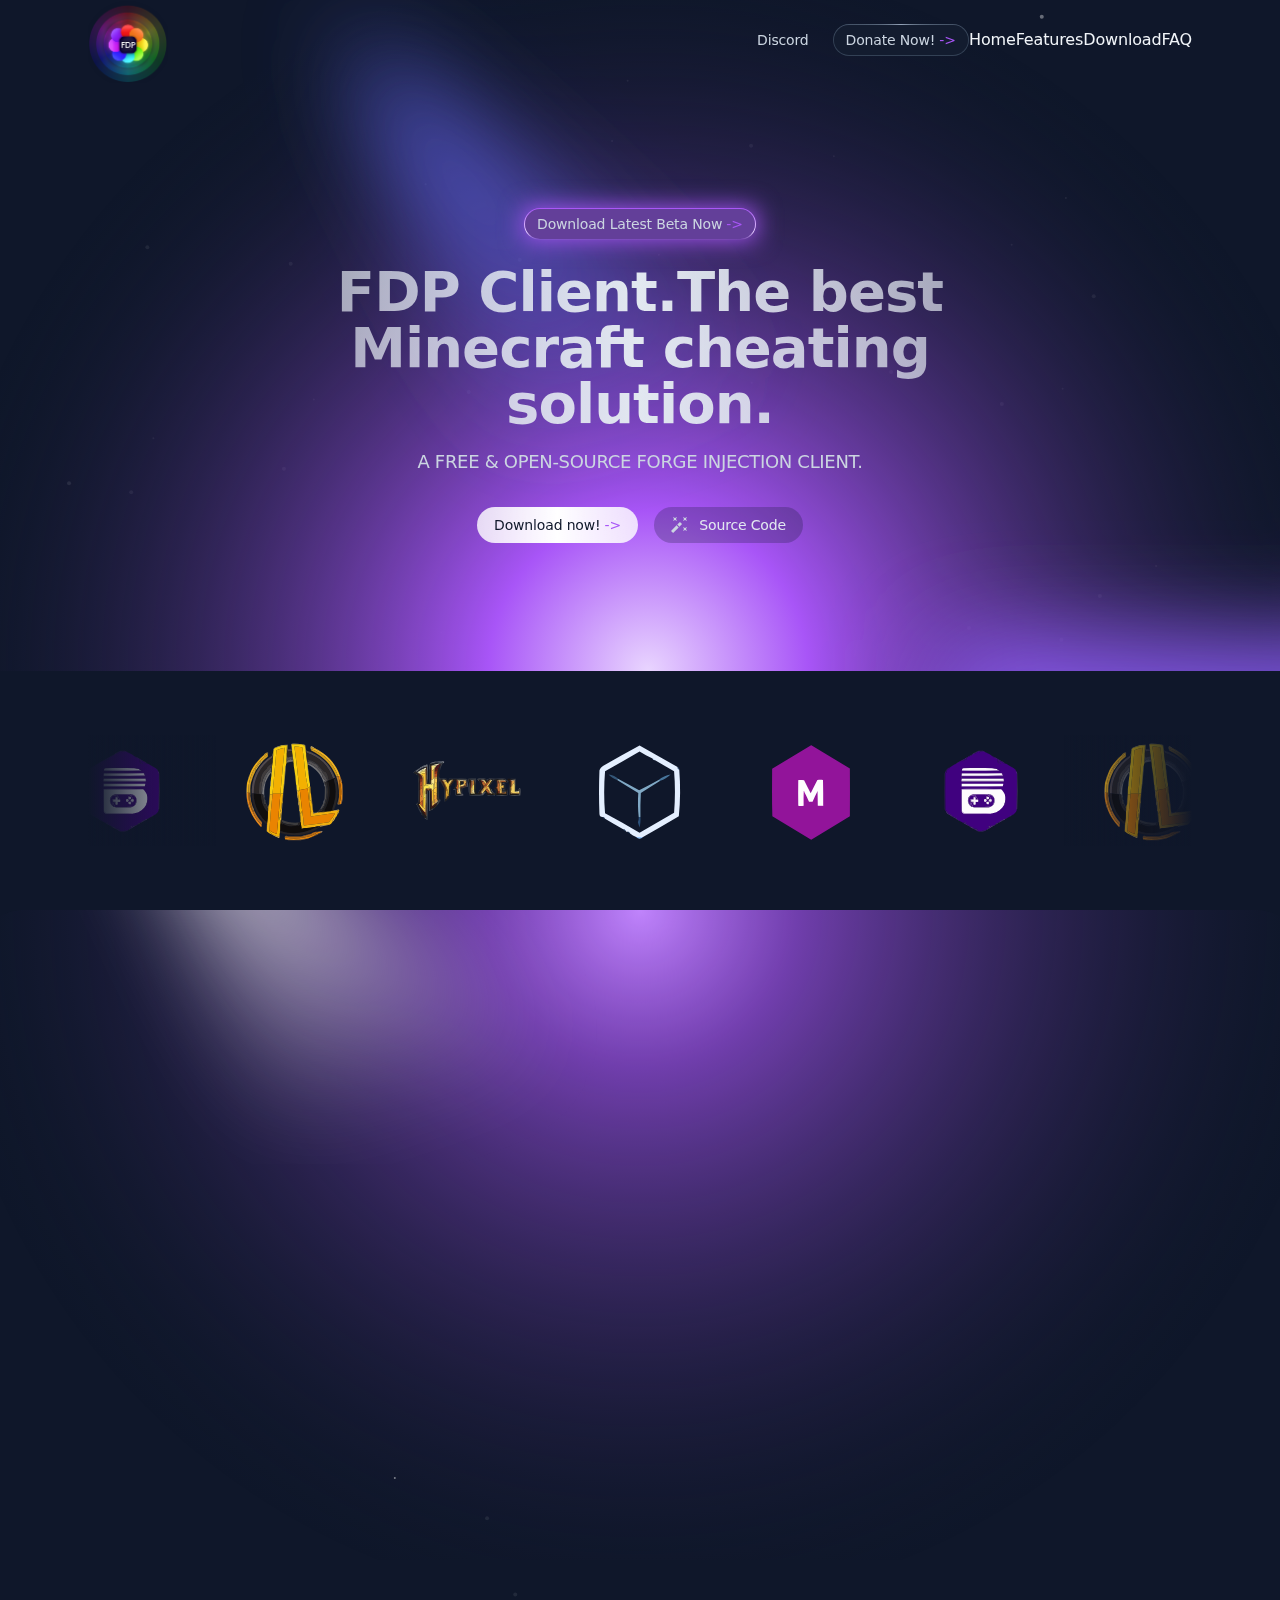
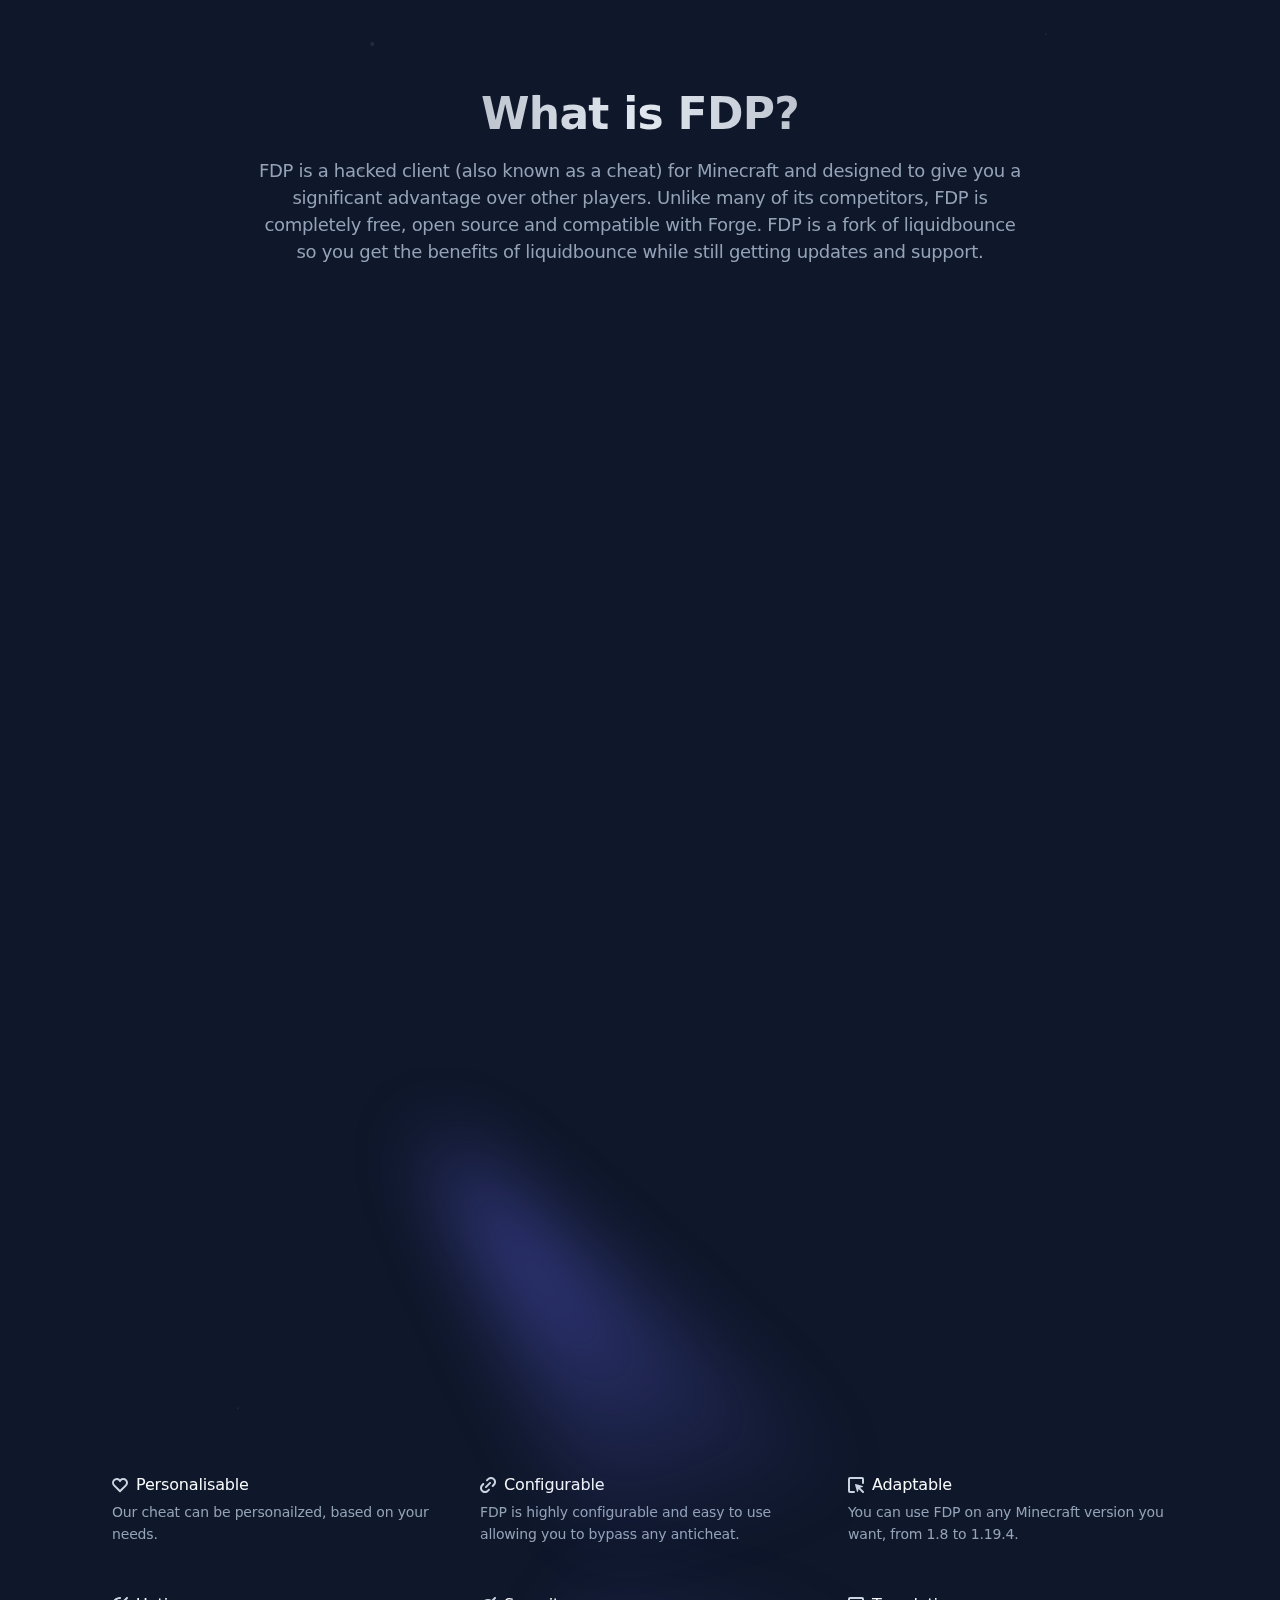
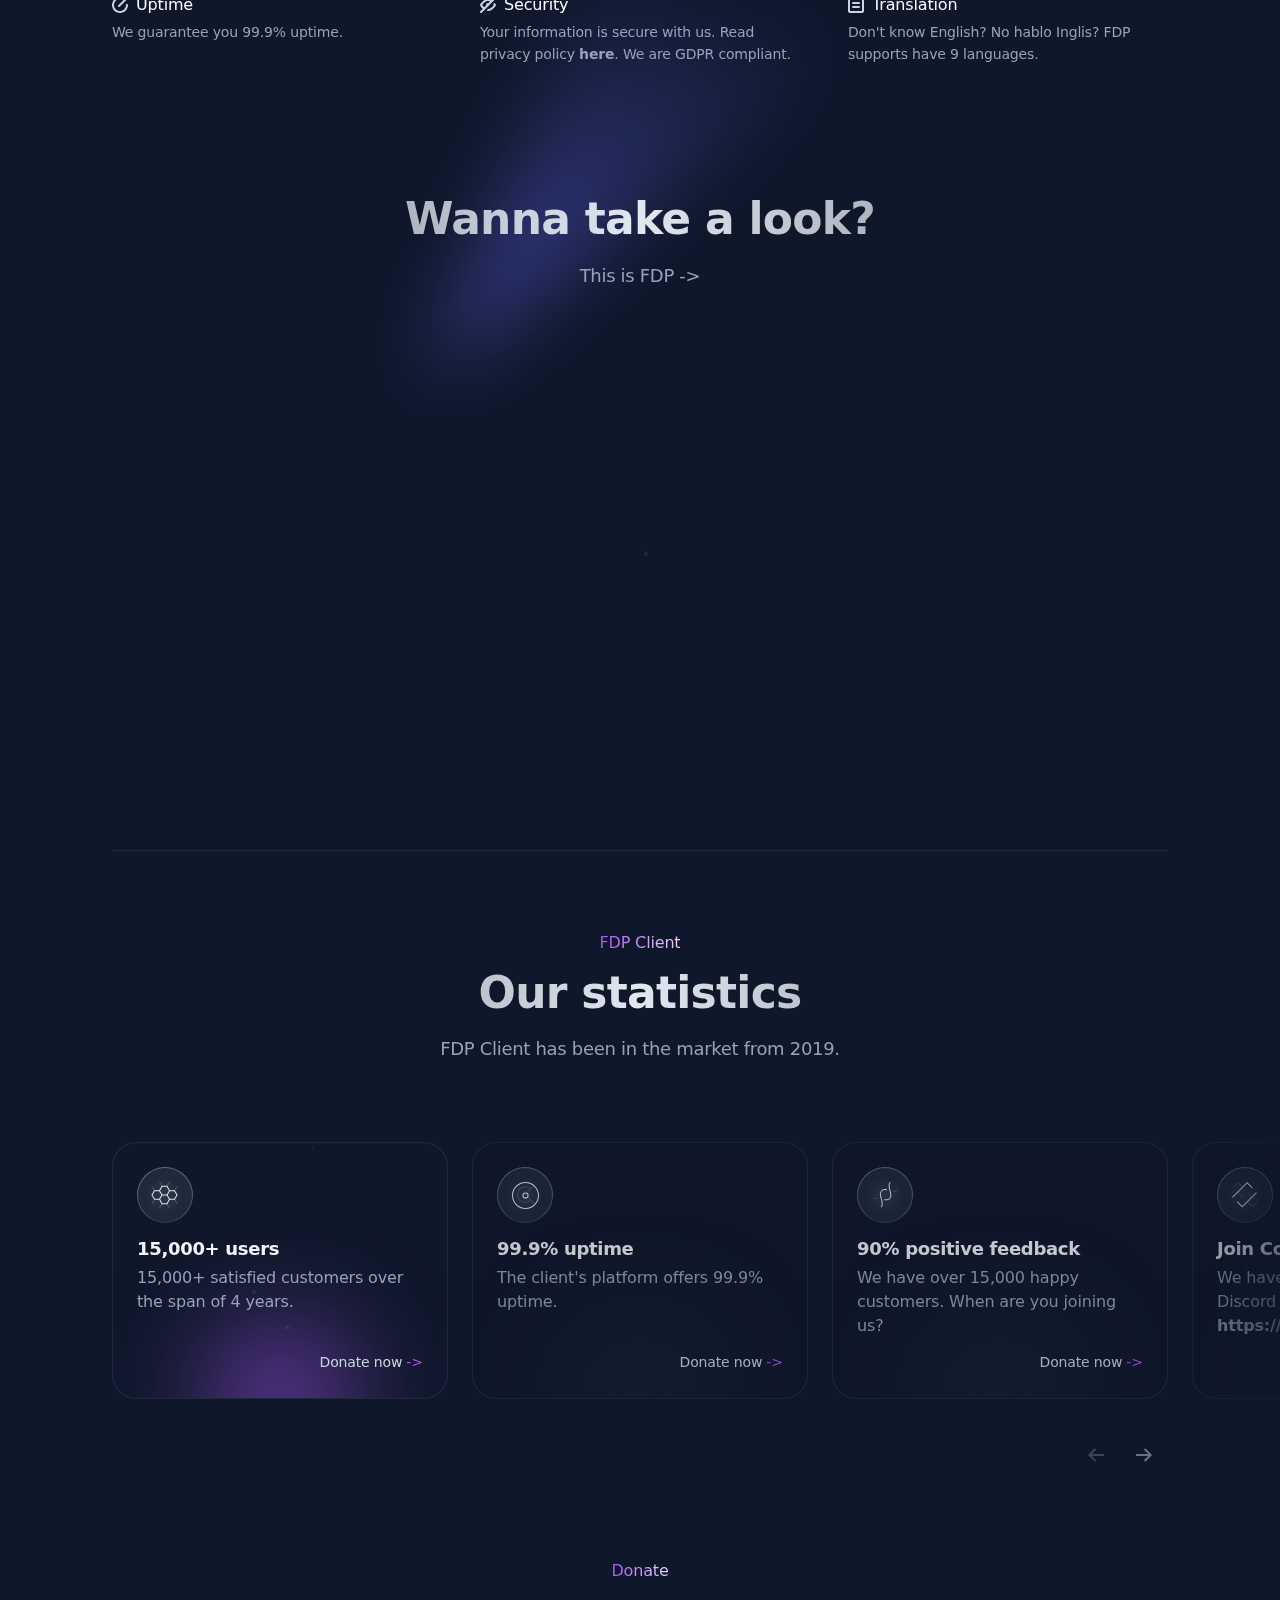
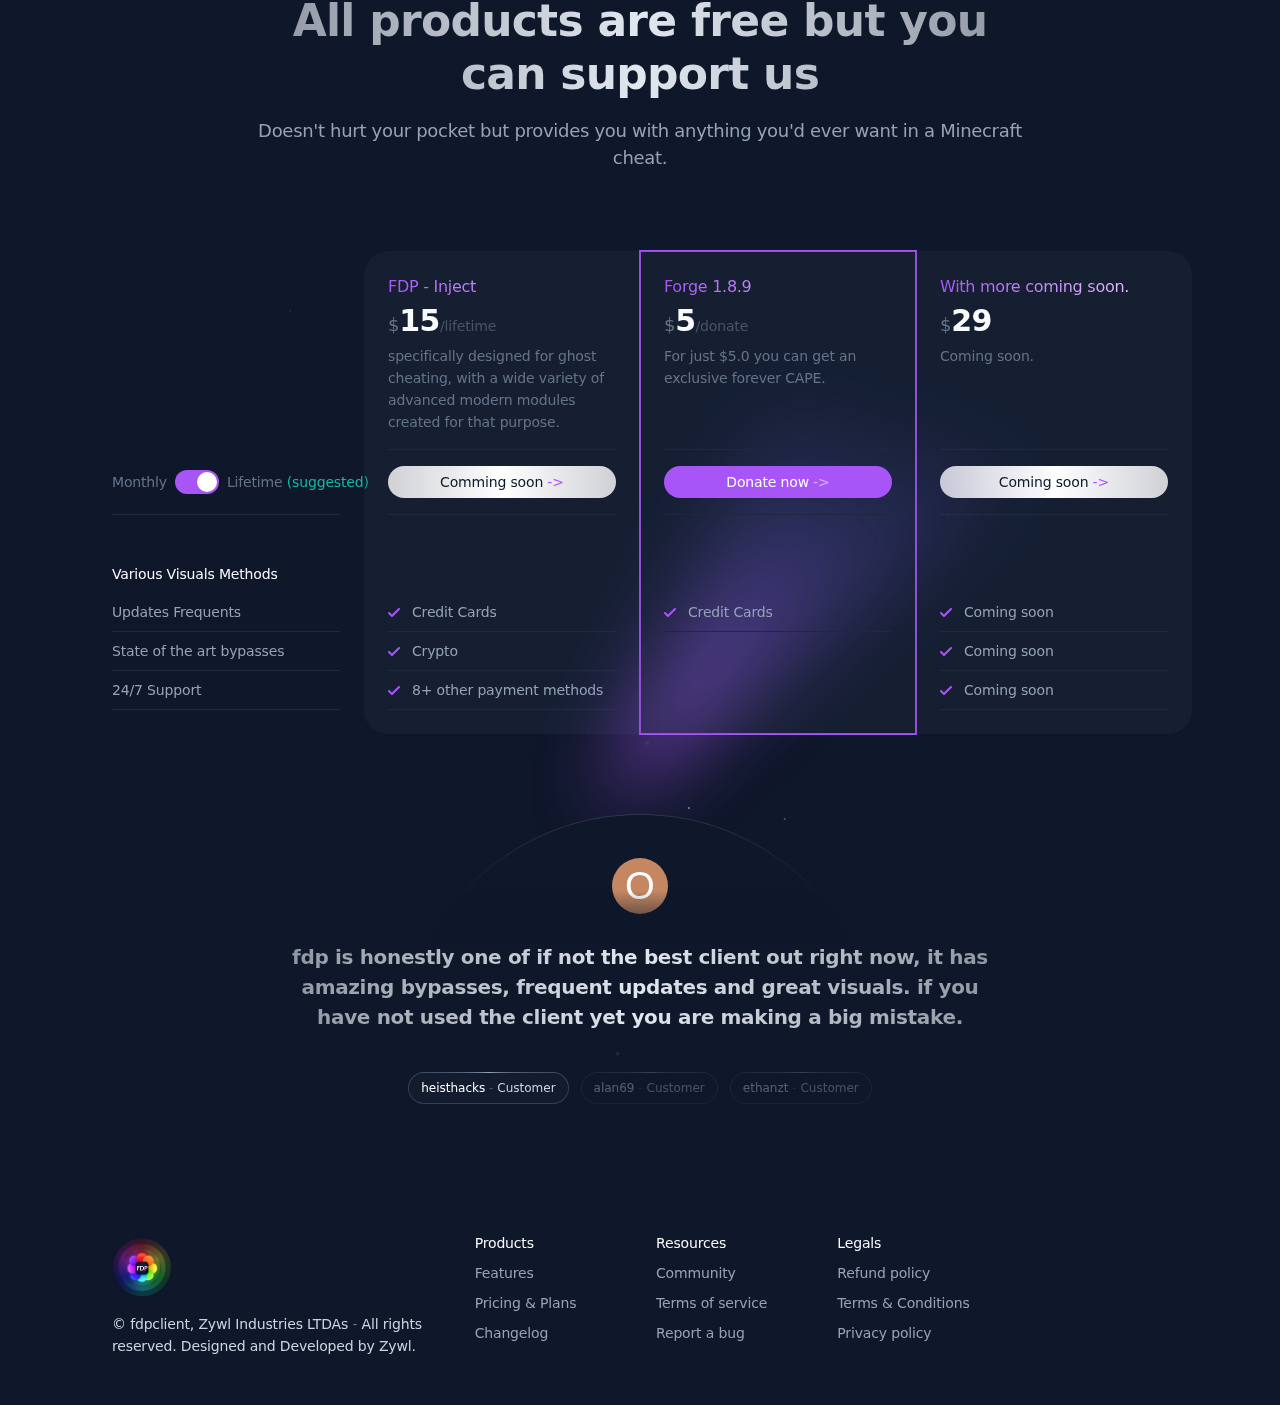
==== index.html @ 5573e21e "test" ====
<!DOCTYPE html>
<html lang="en" xmlns:x-transition="http://www.w3.org/1999/xhtml">

<head>
    <meta charset="utf-8">
    <meta http-equiv="Content-Type" content="text/html; charset=UTF-8" />
    <meta http-equiv="X-UA-Compatible" content="IE=edge">
    <meta name="viewport" content="width=device-width, initial-scale=1.0">
    <link rel="icon" href="src/resources/png/fdp.png" type="image/x-icon">

    <title>FDP Client Minecraft Cheating Solution | 1.8 - 1.8.9-1.19.4</title>
    <meta name="description" content="A replacement of LiquidBounce because CCBlueX gave up supporting 1.8.9! - Unbeatable Minecraft transladar-x-1rem! Free version coming soon. Dominate 1.8.9, 1.12.2 or 1.19.4 with unmatched features surpassing all competitors.">
    <meta content="A replacement of LiquidBounce because CCBlueX gave up supporting 1.8.9!" , name="viewport">
    <meta content="FDP Client" property="og:title" />
    <meta content="A replacement of LiquidBounce because CCBlueX gave up supporting 1.8.9!" property="og:description" />
    <meta content="https://fdpinfo.github.io" property="og:url" />
    <meta content="#43B581" data-react-helmet="true" name="theme-color" />
    <meta name="viewport" content="width=device-width, initial-scale=1.0">

    <meta name="author" content="fdpclient">
    <meta name="keywords" content="FDPCLIENT, fdp, opensource, free, hacked client, rise client, getfdp.today, fdpclient.club, minecraft, client, FDPclient github, fdp client github, miecraft client, FDPclient download, minecraft hacked client, minecraft hacked client free, minecraft hacked client download, best minecraft hacked client, minecraft hacked clients">
    <meta name="google-site-verification" content="zIob_IgP8UHBnHw9DxB9_RLmed3v9V3VEq5bmpicejA" />

    <link rel="stylesheet" href="src/css/aos.css">
    <link rel="stylesheet" href="src/css/swiper-bundle.min.css">
    <link rel="stylesheet" href="src/css/style.css">
    <link rel="stylesheet" href="src/css/popup.css">

    <link rel=”canonical“ href=”https://fdpinfo.github.io” />
    <meta http-equiv="refresh" content="3; url='https://fdpinfo.github.io/next'" />

    <!-- Google tag (gtag.js) -->
    <script async src="https://www.googletagmanager.com/gtag/js?id=G-3QHFR8NBFS"></script>
    <script>
        window.dataLayer = window.dataLayer || [];
        function gtag(){dataLayer.push(arguments);}
        gtag('js', new Date());

        gtag('config', 'G-3QHFR8NBFS');
    </script>
</head>
<style>
    .discount-tag {
        position: absolute;
        top: -0.2rem;
        right: -0.1rem;
        font-size: 0.75rem;
        padding: 0.25rem 0.5rem;
        border-radius: 2px;
        color: rgb(101, 227, 101);
    }
</style>

<body class="bg-color-rgb font-family-inter letter-spacing-negative-0-01em text-color-to-gray-50 font-smoothing-antialiased">
<div class="display-flex min-height-100vh flex-direction-column overflow-hidden">
    <header class="absoluto z-index-30 largura-100porcento">
        <div class="mx-auto largura-maxima-72rem padding-left-right-1rem media-padding-horizontal-1-5rem">
            <div class="display-flex altura-4rem alinhar-itens-centro justificar-conteudo-espaco-entre media-altura-5-rem">
                <div class="margem-direita-1rem flex-encolher-0">
                    <a class="exibir-bloco" href="#0" aria-label="fdp">
                        <img src="src/resources/png/fdp.png" width="80" height="80" alt="minecraft hacked client fdp">
                    </a>
                </div>
                <nav class="display-flex flex-crescer-1">
                    <ul class="display-flex flex-crescer-1 flex-enrolar alinhar-itens-centro justificar-conteudo-fim">
                        <li>
                            <a class="font-size-0-875rem font-weight-500 text-color-gray-200 transition-all transition-duration-150ms transition-ease-in-out hover-text-white" href="https://discord.com/invite/3XRFGeqEYD/">Discord</a>
                        </li>
                        <li class="margem-esquerda-1-5rem">
                            <a class="button-secondary zywl-relativo largura-100porcento text-color-gray-200 transition-all transition-duration-150ms transition-ease-in-out bg-linear-gradient-gray-padding before-content-pointer-none before-content-absolute before-content-inset-0 before-content-border-radius-9999px before-content-bg-opacity-0-3 hover-text-white paredes"
                               href="card">
                                    <span class="zywl-relativo exibir-inline-flex alinhar-itens-centro">
                                        Donate Now! <span class="margem-esquerda-0-25rem letter-spacing-0 text-color-purple-600 transition-transform transition-duration-150ms transition-ease-in-out c8087">-&gt;</span>
                                    </span>
                            </a>
                        </li>
                        <li class="active"><a href="#intro">Home</a></li>
                        <li><a href="#features">Features</a></li>
                        <li><a href="#download">Download</a></li>
                        <li><a href="#faq">FAQ</a></li>
                        <li><a href="https://github.com/SkidderMC/FDPClient" class="github"><i class="fa fa-github"></i></a></li>
                        <li><a href="https://discord.gg/3XRFGeqEYD" class="discord"><i class="fa fa-comments"></i></a></li>
                    </ul>
                </nav>
            </div>
        </div>
    </header>
    <section>
        <div class="zywl-relativo mx-auto largura-maxima-72rem padding-left-right-1rem media-padding-horizontal-1-5rem">
            <div class="absoluto inserir-0 z-index--10" aria-hidden="true">
                <canvas data-particle-animation=""></canvas>
            </div>
            <div class="pointer-events-none absoluto inserir-0 z-index--10 ml--7rem overflow-hidden border-radius-bottom-3rem" aria-hidden="true">
                <div class="absoluto inferior-0 esquerda-50 z-index--10 transladar-x-menos-50porcento">
                    <img src="src/resources/svg/glow-bottom.svg" class="largura-maxima-nenhuma" width="2146" height="774" alt="Hero Illustration">
                </div>
            </div>
            <div class="padding-bottom-4rem padding-top-8rem padding-inferior-8rem padding-superior-13rem">
                <div class="mx-auto largura-maxima-48rem text-align-center">
                    <div class="margem-inferior-1-5rem" data-aos="fade-down">
                        <div class="zywl-relativo exibir-inline-flex before-content-absolute before-content-inset-0 before-content-bg-purple before-content-filter-blur-12px">
                            <a class="button-secondary zywl-relativo largura-100porcento text-color-gray-200 transition-all transition-duration-150ms transition-ease-in-out bg-linear-gradient-purple-padding before-content-pointer-none before-content-absolute before-content-inset-0 before-content-border-radius-9999px before-content-bg-opacity-0-5 hover-text-white paredes"
                               href="https://fdpinfo.github.io/download">
                                    <span class="zywl-relativo exibir-inline-flex alinhar-itens-centro">
        Download Latest Beta Now <span class="margem-esquerda-0-25rem letter-spacing-0 text-color-purple-600 transition-transform transition-duration-150ms transition-ease-in-out c8087">-&gt;</span>
                                    </span>
                            </a>
                        </div>
                    </div>
                    <h1 class="heading-lg bg-linear-gradient gradient-from-gray gradient-to-gray gradient-to-gray-0-6 background-clip-text padding-bottom-1rem text-color-transparent " data-aos="fade-down">FDP Client.The best Minecraft cheating solution.</h1>
                    <p class="margem-inferior-2rem font-size-1-125rem text-color-gray-200" data-aos="fade-down" data-aos-delay="200">A FREE &amp; OPEN-SOURCE FORGE INJECTION CLIENT.</p>
                    <div class="mx-auto largura-maxima-20rem margem-y-1rem media-exibir-inline-flex media-largura-maxima-nenhuma media-centralizar-conteudo media-inverter-espacamento-horizontal media-inverter-espacamento-vertical" data-aos="fade-down" data-aos-delay="400">
                        <div>
                            <a class="button-primary largura-100porcento bg-linear-gradient gradient-from-white gradient-to-white gradient-to-white-0-8 text-color-gray-900 transition-all transition-duration-150ms transition-ease-in-out hover-bg-white paredes" href="https://fdpinfo.github.io/download">
                                Download now! <span class="margem-esquerda-0-25rem letter-spacing-0 text-color-purple-600 transition-transform transition-duration-150ms transition-ease-in-out c8087">-&gt;</span>
                            </a>
                        </div>
                        <div>
                            <a class="button-primary largura-100porcento bg-color-rgb bg-opacity-0-25 text-color-gray-100 transition-all transition-duration-150ms transition-ease-in-out hover-bg-opacity-0-3 hover-text-white" href="https://github.com/SkidderMC/FDPClient/">
                                <svg class="margem-direita-0-75rem flex-encolher-0 fill-light-gray" xmlns="http://www.w3.org/2000/svg" width="16" height="16">
                                    <path d="m1.999 0 1 2-1 2 2-1 2 1-1-2 1-2-2 1zM11.999 0l1 2-1 2 2-1 2 1-1-2 1-2-2 1zM11.999 10l1 2-1 2 2-1 2 1-1-2 1-2-2 1zM6.292 7.586l2.646-2.647L11.06 7.06 8.413 9.707zM0 13.878l5.586-5.586 2.122 2.121L2.12 16z">
                                    </path>
                                </svg>
                                <span>Source Code</span>
                            </a>
                        </div>
                    </div>
                </div>
            </div>
        </div>
    </section>
    <div class="zywl-relativo mx-auto largura-maxima-72rem padding-left-right-1rem media-padding-horizontal-1-5rem">
        <div class="absoluto inserir-0 mx-auto largura-maxima-72rem padding-left-right-1rem media-padding-horizontal-1-5rem">
            <div class="absoluto inserir-0 z-index--10" aria-hidden="true">
                <canvas data-particle-animation="" data-particle-quantity="5"></canvas>
            </div>
        </div>
        <div class="padding-top-bottom-3rem padding-vertical-4rem">
            <div class="overflow-hidden">
                <div class="clients-carousel swiper-container zywl-relativo before-content-pointer-none before-content-absolute before-content-inset-0 before-content-z-index-10 before-content-width-8rem before-content-bg-gradient-right before-content-gradient-from-blue after-content-pointer-none after-content-absolute after-content-inset-0 after-content-left-auto after-content-z-index-10 after-content-width-8rem after-content-bg-gradient-left after-content-gradient-from-dark-blue">
                    <div class="swiper-wrapper selecao-usuario-nenhuma alinhar-itens-centro transition-linear">
                        <div class="swiper-slide largura-automatica-importante">
                            <img src="src/resources/svg/hypixellogonew-removebg-preview.svg" alt="Client 01" width="110" height="21">
                        </div>
                        <div class="swiper-slide largura-automatica-importante">
                            <img class="margem-topo-0-25rem" src="src/resources/svg/cubecraftlogo-removebg-preview.svg" alt="Client 03" width="107" height="33">
                        </div>
                        <div class="swiper-slide largura-automatica-importante">
                            <img class="margem-topo-0-25rem" src="src/resources/svg/mmclogo.svg" alt="Client 03" width="107" height="33">
                        </div>
                        <div class="swiper-slide largura-automatica-importante">
                            <img class="margem-topo-0-25rem" src="src/resources/svg/blocksmclogo-removebg-preview.svg" alt="Client 03" width="107" height="33">
                        </div>
                        <div class="swiper-slide largura-automatica-importante">
                            <img class="margem-topo-0-25rem" src="src/resources/svg/invaldedlands-removebg-preview.svg" alt="Client 03" width="107" height="33">
                        </div>
                    </div>
                </div>
            </div>
        </div>

        <div class="zywl-relativo mx-auto largura-maxima-72rem padding-left-right-1rem media-padding-horizontal-1-5rem">
            <div class="pointer-events-none absoluto inserir-0 z-index--10 ml--7rem overflow-hidden border-radius-top-3rem" aria-hidden="true">
                <div class="absoluto esquerda-50 topo-0 z-index--10 transladar-x-menos-50porcento">
                    <img src="src/resources/svg/glow-top.svg" class="largura-maxima-nenhuma" width="1404" height="658" alt="Features Illustration">
                </div>
            </div>
            <div class="padding-bottom-3rem padding-top-4rem padding-inferior-5rem padding-superior-13rem">
                <div x-data="{ tab: '1' }">
                    <div class="mx-auto display-flex largura-maxima-36rem flex-direction-column margem-y-2rem margem-y-reversa-1 media-largura-max-infinita flex-linha-horizontal espaco-horizontal-2rem espaco-vertical-0px media-espacamento-horizontal-4rem media-espacamento-horizontal-5rem">
                        <div class="ordem-1 media-texto-alinhar-centro media-ordem-padrao media-largura-58-33-por-cento media-largura-metade" data-aos="fade-down">
                            <div>
                                <div class="exibir-inline-flex bg-linear-gradient gradient-from-purple gradient-to-light-purple background-clip-text padding-bottom-0-75rem font-weight-500 text-color-transparent ">
                                    The best Minecraft cheat
                                </div>
                            </div>
                            <h3 class="heading-sm bg-linear-gradient gradient-from-gray gradient-to-gray gradient-to-gray-0-6 background-clip-text padding-bottom-0-75rem text-color-transparent ">
                                Dominate your opponents with FDP
                            </h3>
                            <p class="margem-inferior-2rem font-size-1-125rem text-color-gray-300">Active Development, Bypass popular servers, Highly Customizable, Free Download. flawlessly with FDP.</p>
                            <div class="margem-topo-2rem largura-maxima-20rem margem-y-0-5rem media-margem-x-auto">
                                <button class="display-flex largura-100porcento alinhar-itens-centro border-radius-0-25rem border-width-1px bg-color-rgb-30-41-59-25 padding-left-right-0-75rem padding-top-bottom-0-5rem font-size-0-875rem font-weight-500 text-color-gray-50 transition-all transition-duration-150ms transition-ease-in-out hover-opacity-1"
                                        :class="tab !== '1' ? 'border-color-rgb-51-65-85 opacity-0-5' : 'border-color-rgb-126-34-206 shadow-sm shadow-purple'" @click.prevent="tab = '1'">
                                    <svg class="margem-direita-0-75rem flex-encolher-0 fill-light-gray" xmlns="http://www.w3.org/2000/svg" width="16" height="16">
                                        <path d="M14 0a2 2 0 0 1 2 2v12a2 2 0 0 1-2 2H2a2 2 0 0 1-2-2V2a2 2 0 0 1 2-2h12Zm0 14V2H2v12h12Zm-3-7H5a1 1 0 1 1 0-2h6a1 1 0 0 1 0 2Zm0 4H5a1 1 0 0 1 0-2h6a1 1 0 0 1 0 2Z">
                                        </path>
                                    </svg>
                                    <span>Constant Updates</span>
                                </button>
                                <button class="display-flex largura-100porcento alinhar-itens-centro border-radius-0-25rem border-width-1px bg-color-rgb-30-41-59-25 padding-left-right-0-75rem padding-top-bottom-0-5rem font-size-0-875rem font-weight-500 text-color-gray-50 transition-all transition-duration-150ms transition-ease-in-out hover-opacity-1"
                                        :class="tab !== '2' ? 'border-color-rgb-51-65-85 opacity-0-5' : 'border-color-rgb-126-34-206 shadow-sm shadow-purple'" @click.prevent="tab = '2'">
                                    <svg class="margem-direita-0-75rem flex-encolher-0 fill-light-gray" xmlns="http://www.w3.org/2000/svg" width="16" height="16">
                                        <path d="M2 6H0V2a2 2 0 0 1 2-2h4v2H2v4ZM16 6h-2V2h-4V0h4a2 2 0 0 1 2 2v4ZM14 16h-4v-2h4v-4h2v4a2 2 0 0 1-2 2ZM6 16H2a2 2 0 0 1-2-2v-4h2v4h4v2Z">
                                        </path>
                                    </svg>
                                    <span>Supports all Minecraft versions</span>
                                </button>
                                <button class="display-flex largura-100porcento alinhar-itens-centro border-radius-0-25rem border-width-1px bg-color-rgb-30-41-59-25 padding-left-right-0-75rem padding-top-bottom-0-5rem font-size-0-875rem font-weight-500 text-color-gray-50 transition-all transition-duration-150ms transition-ease-in-out hover-opacity-1"
                                        :class="tab !== '3' ? 'border-color-rgb-51-65-85 opacity-0-5' : 'border-color-rgb-126-34-206 shadow-sm shadow-purple'" @click.prevent="tab = '3'">
                                    <svg class="margem-direita-0-75rem flex-encolher-0 fill-light-gray" xmlns="http://www.w3.org/2000/svg" width="16" height="16">
                                        <path d="M14.3.3c.4-.4 1-.4 1.4 0 .4.4.4 1 0 1.4l-8 8c-.2.2-.4.3-.7.3-.3 0-.5-.1-.7-.3-.4-.4-.4-1 0-1.4l8-8ZM15 7c.6 0 1 .4 1 1 0 4.4-3.6 8-8 8s-8-3.6-8-8 3.6-8 8-8c.6 0 1 .4 1 1s-.4 1-1 1C4.7 2 2 4.7 2 8s2.7 6 6 6 6-2.7 6-6c0-.6.4-1 1-1Z">
                                        </path>
                                    </svg>
                                    <span>State of the art bypasses</span>
                                </button>
                            </div>
                        </div>
                        <div class="media-largura-41-66-por-cento media-largura-metade" data-aos="fade-up" data-aos-delay="100">
                            <div class="zywl-relativo mtt--3rem padding-top-bottom-6rem">
                                <div class="absoluto inserir-0 z-index--10">
                                    <canvas data-particle-animation="" data-particle-quantity="8" data-particle-staticity="30"></canvas>
                                </div>
                                <div class="display-flex alinhar-itens-centro justificar-conteudo-centro">
                                    <div class="zywl-relativo display-flex altura-12rem largura-12rem alinhar-itens-centro justificar-conteudo-centro">
                                        <svg class="pointer-events-none absoluto inserir-0 esquerda-50 topo-50 transladar-x-menos-50porcento transladar-y-menos-50porcento transformacao-transladar-rotacionar-inclinar-escalar blur-12px will-change-transform" width="480" height="480" viewBox="0 0 480 480"
                                             xmlns="http://www.w3.org/2000/svg">
                                            <defs>
                                                <linearGradient id="pulse-a" x1="50%" x2="50%" y1="100%" y2="0%">
                                                    <stop offset="0%" stop-color="#A855F7"></stop>
                                                    <stop offset="76.382%" stop-color="#FAF5FF"></stop>
                                                    <stop offset="100%" stop-color="#6366F1"></stop>
                                                </linearGradient>
                                            </defs>
                                            <g fill-rule="evenodd">
                                                <path class="caixa-de-selecao---quadrado" fill="url(#pulse-a)" fill-rule="evenodd" d="M240,0 C372.5484,0 480,107.4516 480,240 C480,372.5484 372.5484,480 240,480 C107.4516,480 0,372.5484 0,240 C0,107.4516 107.4516,0 240,0 Z M240,88.8 C156.4944,88.8 88.8,156.4944 88.8,240 C88.8,323.5056 156.4944,391.2 240,391.2 C323.5056,391.2 391.2,323.5056 391.2,240 C391.2,156.4944 323.5056,88.8 240,88.8 Z">
                                                </path>
                                                <path class="caixa-de-selecao---quadrado icon-animation-delay-1" fill="url(#pulse-a)" fill-rule="evenodd" d="M240,0 C372.5484,0 480,107.4516 480,240 C480,372.5484 372.5484,480 240,480 C107.4516,480 0,372.5484 0,240 C0,107.4516 107.4516,0 240,0 Z M240,88.8 C156.4944,88.8 88.8,156.4944 88.8,240 C88.8,323.5056 156.4944,391.2 240,391.2 C323.5056,391.2 391.2,323.5056 391.2,240 C391.2,156.4944 323.5056,88.8 240,88.8 Z">
                                                </path>
                                                <path class="caixa-de-selecao---quadrado icon-animation-delay-2" fill="url(#pulse-a)" fill-rule="evenodd" d="M240,0 C372.5484,0 480,107.4516 480,240 C480,372.5484 372.5484,480 240,480 C107.4516,480 0,372.5484 0,240 C0,107.4516 107.4516,0 240,0 Z M240,88.8 C156.4944,88.8 88.8,156.4944 88.8,240 C88.8,323.5056 156.4944,391.2 240,391.2 C323.5056,391.2 391.2,323.5056 391.2,240 C391.2,156.4944 323.5056,88.8 240,88.8 Z">
                                                </path>
                                            </g>
                                        </svg>
                                        <div class="pointer-events-none absoluto inserir-0 esquerda-50 topo-50 altura-500px largura-500px transladar-x-menos-50porcento transladar-y-menos-50porcento transformacao-transladar-rotacionar-inclinar-escalar overflow-hidden border-radius-9999px mask-radial-gradient">
                                            <div class="altura-200-porcento animacao-infinita">
                                                <div class="absoluto inserir-0 opacity-0-2 blur-2px bg-repeating-linear-gradient-v-white"></div>
                                                <div class="absoluto inserir-0 bg-repeating-linear-gradient-v-purple"></div>
                                                <div class="absoluto inserir-0 opacity-0-2 blur-2px bg-repeating-linear-gradient-white"></div>
                                                <div class="absoluto inserir-0 bg-repeating-linear-gradient-purple"></div>
                                            </div>
                                        </div>
                                        <div x-show="tab === '1'" x-transition:enter="transition-all transition-cubic-bezier transition-duration-700ms ordem--9999" x-transition:enter-start="opacity-0 rotacao-menos-60deg" x-transition:enter-end="opacity-1 rotacao-0deg" x-transition:leave="transition-all transition-cubic-bezier transition-duration-700ms absoluto"
                                             x-transition:leave-start="opacity-1 rotacao-0deg" x-transition:leave-end="opacity-0 rotacao-60deg">
                                            <div class="zywl-relativo display-flex altura-4rem largura-4rem rotacao-menos-14deg alinhar-itens-centro justificar-conteudo-centro border-radius-1rem border-width-1px border-color-transparent shadow-xl bg-linear-gradient-gray-padding before-content-absolute before-content-inset-0 before-content-border-radius-1rem before-content-bg-opacity-0-3">
                                                <img src="src/resources/png/icon.png">
                                            </div>
                                        </div>
                                        <div x-show="tab === '2'" x-transition:enter="transition-all transition-cubic-bezier transition-duration-700ms ordem--9999" x-transition:enter-start="opacity-0 rotacao-menos-60deg" x-transition:enter-end="opacity-1 rotacao-0deg" x-transition:leave="transition-all transition-cubic-bezier transition-duration-700ms absoluto"
                                             x-transition:leave-start="opacity-1 rotacao-0deg" x-transition:leave-end="opacity-0 rotacao-60deg">
                                            <div class="zywl-relativo display-flex altura-4rem largura-4rem rotacao-menos-14deg alinhar-itens-centro justificar-conteudo-centro border-radius-1rem border-width-1px border-color-transparent shadow-xl bg-linear-gradient-gray-padding before-content-absolute before-content-inset-0 before-content-border-radius-1rem before-content-bg-opacity-0-3">
                                                <svg class="zywl-relativo fill-gray" xmlns="http://www.w3.org/2000/svg" width="22" height="22">
                                                    <path d="M18 14h-2V8h2c2.2 0 4-1.8 4-4s-1.8-4-4-4-4 1.8-4 4v2H8V4c0-2.2-1.8-4-4-4S0 1.8 0 4s1.8 4 4 4h2v6H4c-2.2 0-4 1.8-4 4s1.8 4 4 4 4-1.8 4-4v-2h6v2c0 2.2 1.8 4 4 4s4-1.8 4-4-1.8-4-4-4ZM16 4c0-1.1.9-2 2-2s2 .9 2 2-.9 2-2 2h-2V4ZM2 4c0-1.1.9-2 2-2s2 .9 2 2v2H4c-1.1 0-2-.9-2-2Zm4 14c0 1.1-.9 2-2 2s-2-.9-2-2 .9-2 2-2h2v2ZM8 8h6v6H8V8Zm10 12c-1.1 0-2-.9-2-2v-2h2c1.1 0 2 .9 2 2s-.9 2-2 2Z">
                                                    </path>
                                                </svg>
                                            </div>
                                        </div>
                                        <div x-show="tab === '3'" x-transition:enter="transition-all transition-cubic-bezier transition-duration-700ms ordem--9999" x-transition:enter-start="opacity-0 rotacao-menos-60deg" x-transition:enter-end="opacity-1 rotacao-0deg" x-transition:leave="transition-all transition-cubic-bezier transition-duration-700ms absoluto"
                                             x-transition:leave-start="opacity-1 rotacao-0deg" x-transition:leave-end="opacity-0 rotacao-60deg">
                                            <div class="zywl-relativo display-flex altura-4rem largura-4rem rotacao-menos-14deg alinhar-itens-centro justificar-conteudo-centro border-radius-1rem border-width-1px border-color-transparent shadow-xl bg-linear-gradient-gray-padding before-content-absolute before-content-inset-0 before-content-border-radius-1rem before-content-bg-opacity-0-3">
                                                <svg class="zywl-relativo fill-gray" xmlns="http://www.w3.org/2000/svg" width="26" height="14">
                                                    <path fill-rule="nonzero" d="m10 5.414-8 8L.586 12 10 2.586l6 6 8-8L25.414 2 16 11.414z"></path>
                                                </svg>
                                            </div>
                                        </div>
                                    </div>
                                </div>
                            </div>
                        </div>
                    </div>
                </div>
            </div>
        </div>
        <section class="zywl-relativo">
            <div class="absoluto esquerda-50 topo-0 z-index--10 mll--8rem mt--6rem altura-20rem largura-20rem transladar-x-menos-50porcento">
                <div class="absoluto inserir-0 z-index--10" aria-hidden="true">
                    <canvas data-particle-animation="" data-particle-quantity="6" data-particle-staticity="30"></canvas>
                </div>
            </div>
            <div class="mx-auto largura-maxima-72rem padding-left-right-1rem media-padding-horizontal-1-5rem">
                <div class="padding-top-4rem padding-superior-8rem">
                    <div class="mx-auto largura-maxima-48rem padding-bottom-3rem text-align-center padding-inferior-5rem">
                        <h2 class="heading-md bg-linear-gradient gradient-from-gray gradient-to-gray gradient-to-gray-0-6 background-clip-text padding-bottom-1rem text-color-transparent ">What is FDP?
                        </h2>
                        <p class="font-size-1-125rem text-color-gray-300">FDP is a hacked client (also known as a cheat) for Minecraft and designed to give you a significant advantage over other players. Unlike many of its competitors, FDP is completely free, open source and compatible with Forge.
                            FDP is a fork of liquidbounce so you get the benefits of liquidbounce while still getting updates and support.</p>
                    </div>
                    <div class="zywl-relativo padding-bottom-3rem padding-inferior-5rem">
                        <div class="pointer-events-none absoluto inferior-0 esquerda-50 mbb--5rem transladar-x-menos-50porcento opacity-0-5 blur-40px" aria-hidden="true">
                            <svg xmlns="http://www.w3.org/2000/svg" width="434" height="427">
                                <defs>
                                    <linearGradient id="bs2-a" x1="19.609%" x2="50%" y1="14.544%" y2="100%">
                                        <stop offset="0%" stop-color="#6366F1"></stop>
                                        <stop offset="100%" stop-color="#6366F1" stop-opacity="0"></stop>
                                    </linearGradient>
                                </defs>
                                <path fill="url(#bs2-a)" fill-rule="evenodd" d="m346 898 461 369-284 58z" transform="translate(-346 -898)"></path>
                            </svg>
                        </div>
                        <div class="exibir-grade espacamento-1-5rem paredes grade-colunas-12" data-highlighter="">
                            <div class="media-abranger-coluna-grade-12" data-aos="fade-down">
                                <div class="zywl-relativo altura-100-porcento overflow-hidden border-radius-1-5rem bg-color-rgb-30-41-59 padding-1px before-content-pointer-none before-content-absolute before-content-left-12rem before-content-top-12rem before-content-z-index-30 before-content-height-24rem before-content-width-24rem before-content-transform-mouse-x before-content-transform-mouse-y before-content-border-radius-9999px before-content-bg-purple before-content-opacity-0 before-content-filter-blur-100px before-content-transition-opacity before-content-transition-duration-500ms after-content-absolute after-content-inset-0 after-content-z-index-10 after-content-border-radius-inherit after-content-opacity-0 after-content-transition-opacity after-content-transition-duration-500ms after-content-radial-gradient hover-before-opacity-0-2 cahiq">
                                    <div class="zywl-relativo z-index-20 altura-100-porcento overflow-hidden border-radius-inherit bg-color-rgb">
                                        <div class="display-flex flex-direction-column flex-linha-horizontal alinhar-itens-no-centro justificar-conteudo-com-espacamento">
                                            <div class="absoluto direita-0 topo-0 blur-40px" aria-hidden="true">
                                                <svg xmlns="http://www.w3.org/2000/svg" width="342" height="393">
                                                    <defs>
                                                        <linearGradient id="bs-a" x1="19.609%" x2="50%" y1="14.544%" y2="100%">
                                                            <stop offset="0%" stop-color="#6366F1"></stop>
                                                            <stop offset="100%" stop-color="#6366F1" stop-opacity="0"></stop>
                                                        </linearGradient>
                                                    </defs>
                                                    <path fill="url(#bs-a)" fill-rule="evenodd" d="m104 .827 461 369-284 58z" transform="translate(0 -112.827)" opacity=".7"></path>
                                                </svg>
                                            </div>
                                            <div class="pointer-events-none absoluto inferior-0 esquerda-50 z-index--10 display-flex proporcao-aspecto-1-1 altura-100-porcento transladar-x-menos-50porcento transladar-y-50porcento alinhar-itens-centro justificar-conteudo-centro" aria-hidden="true">
                                                <div class="transform-translateZ absoluto inserir-0 border-radius-9999px bg-color-rgb-168-85-247 opacity-0-7 blur-120px"></div>
                                                <div class="transform-translateZ absoluto altura-25-porcento largura-25porcento border-radius-9999px bg-color-rgb-192-132-252 blur-40px"></div>
                                            </div>
                                            <div class="ordem-1 flex-encolher-0 padding-1-5rem padding-top-0px media-ordem-padrao media-largura-max-480px padding-total-2rem padding-direito-0px">
                                                <div class="margem-inferior-1-25rem">
                                                    <div>
                                                        <h3 class="exibir-inline-flex bg-linear-gradient gradient-from-gray gradient-to-gray gradient-to-gray-0-6 background-clip-text padding-bottom-0-25rem font-size-1-25rem font-weight-700 text-color-transparent ">
                                                            Cleanest GUI</h3>
                                                        <p class="text-color-gray-300">Easy to use, allowing you to bypass optimally no matter your skill level.</p>
                                                    </div>
                                                </div>
                                                <div>
                                                    <a class="button-secondary zywl-relativo text-color-gray-200 transition-all transition-duration-150ms transition-ease-in-out bg-linear-gradient-gray-padding before-content-pointer-none before-content-absolute before-content-inset-0 before-content-border-radius-9999px before-content-bg-opacity-0-3 hover-text-white paredes"
                                                       href=" falta">
                                                            <span class="zywl-relativo exibir-inline-flex alinhar-itens-centro">
                                                                Donate now <span class="margem-esquerda-0-25rem letter-spacing-0 text-color-purple-600 transition-transform transition-duration-150ms transition-ease-in-out c8087">-&gt;</span>
                                                            </span>
                                                    </a>
                                                </div>
                                            </div>
                                            <div class="zywl-relativo altura-16rem largura-100porcento overflow-hidden media-altura-automatica">
                                                <img class="absoluto inferior-0 esquerda-50 mx-auto largura-maxima-nenhuma transladar-x-menos-50porcento media-posicionamento-relativo media-posicao-esquerda-0px media-translate-0px" src=" // falta por " width="504" height="400" alt="Feature 01">
                                            </div>
                                        </div>
                                    </div>
                                </div>
                            </div>
                            <div class="media-abranger-coluna-grade-7" data-aos="fade-down">
                                <div class="zywl-relativo altura-100-porcento overflow-hidden border-radius-1-5rem bg-color-rgb-30-41-59 padding-1px before-content-pointer-none before-content-absolute before-content-left-12rem before-content-top-12rem before-content-z-index-30 before-content-height-24rem before-content-width-24rem before-content-transform-mouse-x before-content-transform-mouse-y before-content-border-radius-9999px before-content-bg-purple before-content-opacity-0 before-content-filter-blur-100px before-content-transition-opacity before-content-transition-duration-500ms after-content-absolute after-content-inset-0 after-content-z-index-10 after-content-border-radius-inherit after-content-opacity-0 after-content-transition-opacity after-content-transition-duration-500ms after-content-radial-gradient hover-before-opacity-0-2 cahiq">
                                    <div class="zywl-relativo z-index-20 altura-100-porcento overflow-hidden border-radius-inherit bg-color-rgb">
                                        <div class="display-flex flex-direction-column">
                                            <div class="pointer-events-none absoluto inferior-0 esquerda-50 z-index--10 proporcao-aspecto-1-1 largura-50-porcento transladar-x-menos-50porcento transladar-y-50porcento" aria-hidden="true">
                                                <div class="transform-translateZ absoluto inserir-0 border-radius-9999px bg-color-rgb-30-41-59 blur-80px"></div>
                                            </div>
                                            <div class="ordem-1 flex-encolher-0 padding-1-5rem padding-top-0px media-ordem-padrao media-largura-max-480px padding-total-2rem">
                                                <div>
                                                    <h3 class="exibir-inline-flex bg-linear-gradient gradient-from-gray gradient-to-gray gradient-to-gray-0-6 background-clip-text padding-bottom-0-25rem font-size-1-25rem font-weight-700 text-color-transparent ">
                                                        Feature filled</h3>
                                                    <p class="text-color-gray-300">Want to fly on your favorite server? There's a module for that. Want to Bhop around your oponent and destroy them before they know what hit them? There's a module for that.
                                                    </p>
                                                </div>
                                            </div>
                                            <div class="zywl-relativo altura-16rem largura-100porcento overflow-hidden media-altura-automatica padding-bottom-2rem">
                                                <img class="absoluto inferior-0 esquerda-50 mx-auto largura-maxima-nenhuma transladar-x-menos-50porcento media-posicionamento-relativo media-posicao-esquerda-0px media-largura-max-100-por-cento media-translate-0px" src="src/resources/png/fdp_features.png"
                                                     width="536" height="230" alt="Feature 02">
                                            </div>
                                        </div>
                                    </div>
                                </div>
                            </div>
                            <div class="media-abranger-coluna-grade-5" data-aos="fade-down">
                                <div class="zywl-relativo altura-100-porcento overflow-hidden border-radius-1-5rem bg-color-rgb-30-41-59 padding-1px before-content-pointer-none before-content-absolute before-content-left-12rem before-content-top-12rem before-content-z-index-30 before-content-height-24rem before-content-width-24rem before-content-transform-mouse-x before-content-transform-mouse-y before-content-border-radius-9999px before-content-bg-purple before-content-opacity-0 before-content-filter-blur-100px before-content-transition-opacity before-content-transition-duration-500ms after-content-absolute after-content-inset-0 after-content-z-index-10 after-content-border-radius-inherit after-content-opacity-0 after-content-transition-opacity after-content-transition-duration-500ms after-content-radial-gradient hover-before-opacity-0-2 cahiq">
                                    <div class="zywl-relativo z-index-20 altura-100-porcento overflow-hidden border-radius-inherit bg-color-rgb">
                                        <div class="display-flex flex-direction-column">
                                            <div class="pointer-events-none absoluto inferior-0 esquerda-50 z-index--10 proporcao-aspecto-1-1 largura-50-porcento transladar-x-menos-50porcento transladar-y-50porcento" aria-hidden="true">
                                                <div class="transform-translateZ absoluto inserir-0 border-radius-9999px bg-color-rgb-30-41-59 blur-80px"></div>
                                            </div>
                                            <div class="ordem-1 flex-encolher-0 padding-1-5rem padding-top-0px media-ordem-padrao media-largura-max-480px padding-total-2rem">
                                                <div>
                                                    <h3 class="exibir-inline-flex bg-linear-gradient gradient-from-gray gradient-to-gray gradient-to-gray-0-6 background-clip-text padding-bottom-0-25rem font-size-1-25rem font-weight-700 text-color-transparent ">
                                                        Customizable</h3>
                                                    <p class="text-color-gray-300">Our revolutionary theme system lets you easily customize FDP to fit your style.</p>
                                                </div>
                                            </div>
                                            <div class="zywl-relativo altura-16rem largura-100porcento overflow-hidden media-altura-automatica padding-bottom-2rem">
                                                <img class="absoluto inferior-0 esquerda-50 mx-auto largura-maxima-nenhuma transladar-x-menos-50porcento media-posicionamento-relativo media-posicao-esquerda-0px media-largura-max-100-por-cento media-translate-0px" src="src/resources/png/fdp.png" width="330"
                                                     height="330" alt="Feature 03">
                                            </div>
                                        </div>
                                    </div>
                                </div>
                            </div>
                        </div>
                    </div>
                    <div class="exibir-grade espacamento-2rem grade-colunas-3 espaco-entre-elementos-3rem">
                        <div>
                            <div class="mb-0-25rem display-flex alinhar-itens-centro margem-x-automatica">
                                <svg class="flex-encolher-0 fill-light-gray" xmlns="http://www.w3.org/2000/svg" width="16" height="16">
                                    <path d="M7.999 2.34a4.733 4.733 0 0 0-6.604 6.778l5.904 5.762a1 1 0 0 0 1.4 0l5.915-5.77a4.733 4.733 0 0 0-6.615-6.77Zm5.208 5.348-5.208 5.079-5.2-5.07a2.734 2.734 0 0 1 3.867-3.864c.182.19.335.404.455.638a1.04 1.04 0 0 0 1.756 0 2.724 2.724 0 0 1 5.122 1.294 2.7 2.7 0 0 1-.792 1.923Z">
                                    </path>
                                </svg>
                                <h4 class="font-weight-500 text-color-gray-50">Personalisable</h4>
                            </div>
                            <p class="font-size-0-875rem text-color-gray-300">Our cheat can be personailzed, based on your needs.</p>
                        </div>
                        <div>
                            <div class="mb-0-25rem display-flex alinhar-itens-centro margem-x-automatica">
                                <svg class="flex-encolher-0 fill-light-gray" xmlns="http://www.w3.org/2000/svg" width="16" height="16">
                                    <path d="M11 0c1.3 0 2.6.5 3.5 1.5 1 .9 1.5 2.2 1.5 3.5 0 1.3-.5 2.6-1.4 3.5l-1.2 1.2c-.2.2-.5.3-.7.3-.2 0-.5-.1-.7-.3-.4-.4-.4-1 0-1.4l1.1-1.2c.6-.5.9-1.3.9-2.1s-.3-1.6-.9-2.2C12 1.7 10 1.7 8.9 2.8L7.7 4c-.4.4-1 .4-1.4 0-.4-.4-.4-1 0-1.4l1.2-1.1C8.4.5 9.7 0 11 0ZM8.3 12c.4-.4 1-.5 1.4-.1.4.4.4 1 0 1.4l-1.2 1.2C7.6 15.5 6.3 16 5 16c-1.3 0-2.6-.5-3.5-1.5C.5 13.6 0 12.3 0 11c0-1.3.5-2.6 1.5-3.5l1.1-1.2c.4-.4 1-.4 1.4 0 .4.4.4 1 0 1.4L2.9 8.9c-.6.5-.9 1.3-.9 2.1s.3 1.6.9 2.2c1.1 1.1 3.1 1.1 4.2 0L8.3 12Zm1.1-6.8c.4-.4 1-.4 1.4 0 .4.4.4 1 0 1.4l-4.2 4.2c-.2.2-.5.3-.7.3-.2 0-.5-.1-.7-.3-.4-.4-.4-1 0-1.4l4.2-4.2Z">
                                    </path>
                                </svg>
                                <h4 class="font-weight-500 text-color-gray-50">Configurable</h4>
                            </div>
                            <p class="font-size-0-875rem text-color-gray-300">FDP is highly configurable and easy to use allowing you to bypass any anticheat.
                            </p>
                        </div>
                        <div>
                            <div class="mb-0-25rem display-flex alinhar-itens-centro margem-x-automatica">
                                <svg class="flex-encolher-0 fill-light-gray" xmlns="http://www.w3.org/2000/svg" width="16" height="16">
                                    <path d="M14 0a2 2 0 0 1 2 2v4a1 1 0 0 1-2 0V2H2v12h4a1 1 0 0 1 0 2H2a2 2 0 0 1-2-2V2a2 2 0 0 1 2-2h12Zm-1.957 10.629 3.664 3.664a1 1 0 0 1-1.414 1.414l-3.664-3.664-.644 2.578a.5.5 0 0 1-.476.379H9.5a.5.5 0 0 1-.48-.362l-2-7a.5.5 0 0 1 .618-.618l7 2a.5.5 0 0 1-.017.965l-2.578.644Z">
                                    </path>
                                </svg>
                                <h4 class="font-weight-500 text-color-gray-50">Adaptable</h4>
                            </div>
                            <p class="font-size-0-875rem text-color-gray-300">You can use FDP on any Minecraft version you want, from 1.8 to 1.19.4.
                            </p>
                        </div>
                        <div>
                            <div class="mb-0-25rem display-flex alinhar-itens-centro margem-x-automatica">
                                <svg class="flex-encolher-0 fill-light-gray" xmlns="http://www.w3.org/2000/svg" width="16" height="16">
                                    <path d="M14.3.3c.4-.4 1-.4 1.4 0 .4.4.4 1 0 1.4l-8 8c-.2.2-.4.3-.7.3-.3 0-.5-.1-.7-.3-.4-.4-.4-1 0-1.4l8-8ZM15 7c.6 0 1 .4 1 1 0 4.4-3.6 8-8 8s-8-3.6-8-8 3.6-8 8-8c.6 0 1 .4 1 1s-.4 1-1 1C4.7 2 2 4.7 2 8s2.7 6 6 6 6-2.7 6-6c0-.6.4-1 1-1Z">
                                    </path>
                                </svg>
                                <h4 class="font-weight-500 text-color-gray-50">Uptime</h4>
                            </div>
                            <p class="font-size-0-875rem text-color-gray-300">We guarantee you 99.9% uptime.</p>
                        </div>
                        <div>
                            <div class="mb-0-25rem display-flex alinhar-itens-centro margem-x-automatica">
                                <svg class="flex-encolher-0 fill-light-gray" xmlns="http://www.w3.org/2000/svg" width="16" height="16">
                                    <path d="M14.574 5.67a13.292 13.292 0 0 1 1.298 1.842 1 1 0 0 1 0 .98C15.743 8.716 12.706 14 8 14a6.391 6.391 0 0 1-1.557-.2l1.815-1.815C10.97 11.82 13.06 9.13 13.82 8c-.163-.243-.39-.56-.669-.907l1.424-1.424ZM.294 15.706a.999.999 0 0 1-.002-1.413l2.53-2.529C1.171 10.291.197 8.615.127 8.49a.998.998 0 0 1-.002-.975C.251 7.29 3.246 2 8 2c1.331 0 2.515.431 3.548 1.038L14.293.293a.999.999 0 1 1 1.414 1.414l-14 14a.997.997 0 0 1-1.414 0ZM2.18 8a12.603 12.603 0 0 0 2.06 2.347l1.833-1.834A1.925 1.925 0 0 1 6 8a2 2 0 0 1 2-2c.178 0 .348.03.512.074l1.566-1.566C9.438 4.201 8.742 4 8 4 5.146 4 2.958 6.835 2.181 8Z">
                                    </path>
                                </svg>
                                <h4 class="font-weight-500 text-color-gray-50">Security</h4>
                            </div>
                            <p class="font-size-0-875rem text-color-gray-300">Your information is secure with us. Read privacy policy <b><a href="// privacy.html">here</a></b>. We are GDPR compliant.</p>
                        </div>
                        <div>
                            <div class="mb-0-25rem display-flex alinhar-itens-centro margem-x-automatica">
                                <svg class="flex-encolher-0 fill-light-gray" xmlns="http://www.w3.org/2000/svg" width="16" height="16">
                                    <path d="M14 0a2 2 0 0 1 2 2v12a2 2 0 0 1-2 2H2a2 2 0 0 1-2-2V2a2 2 0 0 1 2-2h12Zm0 14V2H2v12h12Zm-3-7H5a1 1 0 1 1 0-2h6a1 1 0 0 1 0 2Zm0 4H5a1 1 0 0 1 0-2h6a1 1 0 0 1 0 2Z">
                                    </path>
                                </svg>
                                <h4 class="font-weight-500 text-color-gray-50">Translation</h4>
                            </div>
                            <p class="font-size-0-875rem text-color-gray-300">Don't know English? No hablo Inglis? FDP supports have 9 languages.</p>
                        </div>
                    </div>
                </div>
            </div>
        </section>
        <section class="zywl-relativo">
            <div class="pointer-events-none absoluto esquerda-50 topo-0 z-index--10 transladar-x-menos-50porcento transladar-y-menos-25porcento opacity-0-5 blur-40px" aria-hidden="true">
                <svg xmlns="http://www.w3.org/2000/svg" width="434" height="427">
                    <defs>
                        <linearGradient id="bs3-a" x1="19.609%" x2="50%" y1="14.544%" y2="100%">
                            <stop offset="0%" stop-color="#6366F1"></stop>
                            <stop offset="100%" stop-color="#6366F1" stop-opacity="0"></stop>
                        </linearGradient>
                    </defs>
                    <path fill="url(#bs3-a)" fill-rule="evenodd" d="m410 0 461 369-284 58z" transform="matrix(1 0 0 -1 -410 427)"></path>
                </svg>
            </div>
            <div class="mx-auto largura-maxima-72rem padding-left-right-1rem media-padding-horizontal-1-5rem">
                <div class="border-bottom-width-1px border-color-rgb-30-41-59 padding-bottom-3rem padding-top-4rem padding-inferior-5rem padding-superior-8rem">
                    <div class="mx-auto largura-maxima-48rem padding-bottom-3rem text-align-center padding-inferior-5rem">
                        <h2 class="heading-md bg-linear-gradient gradient-from-gray gradient-to-gray gradient-to-gray-0-6 background-clip-text padding-bottom-1rem text-color-transparent ">Wanna take a look?</h2>
                        <p class="font-size-1-125rem text-color-gray-300">This is FDP -></p>
                    </div>
                    <div class="mx-auto largura-maxima-48rem">
                        <div data-aos="fade-down">
                            <div class="paredes" data-highlighter="">
                                <div class="zywl-relativo overflow-hidden border-radius-1-5rem bg-color-rgb-30-41-59 padding-1px before-content-pointer-none before-content-absolute before-content-left-12rem before-content-top-12rem before-content-z-index-30 before-content-height-24rem before-content-width-24rem before-content-transform-mouse-x before-content-transform-mouse-y before-content-border-radius-9999px before-content-bg-purple before-content-opacity-0 before-content-filter-blur-100px before-content-transition-opacity before-content-transition-duration-500ms after-content-absolute after-content-inset-0 after-content-z-index-10 after-content-border-radius-inherit after-content-opacity-0 after-content-transition-opacity after-content-transition-duration-500ms after-content-radial-gradient hover-before-opacity-0-2 cahiq">
                                    <div class="zywl-relativo z-index-20 altura-100-porcento overflow-hidden border-radius-inherit bg-color-rgb">
                                        <div class="pointer-events-none absoluto inferior-0 esquerda-50 z-index--10 proporcao-aspecto-1-1 largura-50-porcento transladar-x-menos-50porcento transladar-y-50porcento" aria-hidden="true">
                                            <div class="transform-translateZ absoluto inserir-0 border-radius-9999px bg-color-rgb-168-85-247 blur-120px"></div>
                                        </div>
                                        <video width="768" height="400" controls>
                                            <source src="tem que por o video aqui " type="video/mp4">
                                        </video>
                                    </div>
                                </div>
                            </div>
                        </div>
                    </div>
                </div>
            </div>
        </section>
        <section>
            <div class="mx-auto largura-maxima-72rem padding-left-right-1rem media-padding-horizontal-1-5rem">
                <div class="padding-top-3rem padding-superior-5rem">
                    <div class="mx-auto largura-maxima-48rem padding-bottom-3rem text-align-center padding-inferior-5rem">
                        <div>
                            <div class="exibir-inline-flex bg-linear-gradient gradient-from-purple gradient-to-light-purple background-clip-text padding-bottom-0-75rem font-weight-500 text-color-transparent ">FDP Client</div>
                        </div>
                        <h2 class="heading-md bg-linear-gradient gradient-from-gray gradient-to-gray gradient-to-gray-0-6 background-clip-text padding-bottom-1rem text-color-transparent ">Our statistics</h2>
                        <p class="font-size-1-125rem text-color-gray-300">FDP Client has been in the market from 2019.</p>
                    </div>
                    <div class="zywl-relativo before-content-absolute before-content-inset-0 before-content-z-index-20 before-content-transform-translate before-content-bg-gradient-left before-content-gradient-from-transparent before-content-gradient-to-blue before-content-gradient-to-position-20 after-content-absolute after-content-inset-0 after-content-z-index-20 after-content-transform-translate-100 after-content-bg-gradient-right after-content-gradient-from-transparent after-content-gradient-to-dark-blue after-content-gradient-to-position-20">
                        <div class="testimonials-carousel swiper-container paredes">
                            <div class="swiper-wrapper largura-ajustar-conteudo" data-highlighter="">
                                <div class="swiper-slide zywl-relativo altura-automatica overflow-hidden border-radius-1-5rem bg-color-rgb-30-41-59 padding-1px before-content-pointer-none before-content-absolute before-content-left-12rem before-content-top-12rem before-content-z-index-30 before-content-height-24rem before-content-width-24rem before-content-transform-mouse-x before-content-transform-mouse-y before-content-border-radius-9999px before-content-bg-purple before-content-opacity-0 before-content-filter-blur-100px before-content-transition-opacity before-content-transition-duration-500ms after-content-absolute after-content-inset-0 after-content-z-index-10 after-content-border-radius-inherit after-content-opacity-0 after-content-transition-opacity after-content-transition-duration-500ms after-content-radial-gradient hover-before-opacity-0-2 marcadorzao cahiq">
                                    <div class="zywl-relativo z-index-20 altura-100-porcento overflow-hidden border-radius-inherit bg-color-rgb">
                                        <div class="absoluto inserir-0 z-index--10 opacity-0 transition-opacity transition-duration-500ms transition-ease-in-out cffk1 cxlvw" aria-hidden="true">
                                            <canvas data-particle-animation="" data-particle-quantity="3"></canvas>
                                        </div>
                                        <div class="pointer-events-none absoluto inferior-0 esquerda-50 z-index--10 proporcao-aspecto-1-1 largura-33porcento transladar-x-menos-50porcento transladar-y-50porcento" aria-hidden="true">
                                            <div class="transform-translateZ absoluto inserir-0 border-radius-9999px bg-color-rgb-30-41-59 blur-60px transition-color-bg transition-duration-500ms transition-ease-in-out cx92y"></div>
                                        </div>
                                        <div class="display-flex altura-100-porcento flex-direction-column padding-1-5rem">
                                            <img class="margem-inferior-0-75rem" src="src/resources/svg/carousel-icon-01.svg" width="56" height="56" alt="Icon 01">
                                            <div class="flex-crescer-1">
                                                <div class="mb-0-25rem font-size-1-125rem font-weight-700">15,000+ users</div>
                                                <div class="margem-inferior-0-75rem text-color-gray-300">15,000+ satisfied customers over the span of 4 years.
                                                </div>
                                            </div>
                                            <div class="text-align-right">
                                                <a class="exibir-inline-flex alinhar-itens-centro font-size-0-875rem font-weight-500 text-color-gray-200 transition-all transition-duration-150ms transition-ease-in-out hover-text-white paredes" href="falta">Donate now <span class="margem-esquerda-0-25rem letter-spacing-0 text-color-purple-600 transition-transform transition-duration-150ms transition-ease-in-out c8087">-&gt;</span></a>
                                            </div>
                                        </div>
                                    </div>
                                </div>
                                <div class="swiper-slide zywl-relativo altura-automatica overflow-hidden border-radius-1-5rem bg-color-rgb-30-41-59 padding-1px before-content-pointer-none before-content-absolute before-content-left-12rem before-content-top-12rem before-content-z-index-30 before-content-height-24rem before-content-width-24rem before-content-transform-mouse-x before-content-transform-mouse-y before-content-border-radius-9999px before-content-bg-purple before-content-opacity-0 before-content-filter-blur-100px before-content-transition-opacity before-content-transition-duration-500ms after-content-absolute after-content-inset-0 after-content-z-index-10 after-content-border-radius-inherit after-content-opacity-0 after-content-transition-opacity after-content-transition-duration-500ms after-content-radial-gradient hover-before-opacity-0-2 marcadorzao cahiq">
                                    <div class="zywl-relativo z-index-20 altura-100-porcento overflow-hidden border-radius-inherit bg-color-rgb">
                                        <div class="absoluto inserir-0 z-index--10 opacity-0 transition-opacity transition-duration-500ms transition-ease-in-out cffk1 cxlvw" aria-hidden="true">
                                            <canvas data-particle-animation="" data-particle-quantity="3"></canvas>
                                        </div>
                                        <div class="pointer-events-none absoluto inferior-0 esquerda-50 z-index--10 proporcao-aspecto-1-1 largura-33porcento transladar-x-menos-50porcento transladar-y-50porcento" aria-hidden="true">
                                            <div class="transform-translateZ absoluto inserir-0 border-radius-9999px bg-color-rgb-30-41-59 blur-60px transition-color-bg transition-duration-500ms transition-ease-in-out cx92y"></div>
                                        </div>
                                        <div class="display-flex altura-100-porcento flex-direction-column padding-1-5rem">
                                            <img class="margem-inferior-0-75rem" src="src/resources/svg/carousel-icon-02.svg" width="56" height="56" alt="Icon 01">
                                            <div class="flex-crescer-1">
                                                <div class="mb-0-25rem font-size-1-125rem font-weight-700">99.9% uptime</div>
                                                <div class="margem-inferior-0-75rem text-color-gray-300">The client's platform offers 99.9% uptime.</div>
                                            </div>
                                            <div class="text-align-right">
                                                <a class="exibir-inline-flex alinhar-itens-centro font-size-0-875rem font-weight-500 text-color-gray-200 transition-all transition-duration-150ms transition-ease-in-out hover-text-white paredes" href="falta">Donate now <span class="margem-esquerda-0-25rem letter-spacing-0 text-color-purple-600 transition-transform transition-duration-150ms transition-ease-in-out c8087">-&gt;</span></a>
                                            </div>
                                        </div>
                                    </div>
                                </div>
                                <div class="swiper-slide zywl-relativo altura-automatica overflow-hidden border-radius-1-5rem bg-color-rgb-30-41-59 padding-1px before-content-pointer-none before-content-absolute before-content-left-12rem before-content-top-12rem before-content-z-index-30 before-content-height-24rem before-content-width-24rem before-content-transform-mouse-x before-content-transform-mouse-y before-content-border-radius-9999px before-content-bg-purple before-content-opacity-0 before-content-filter-blur-100px before-content-transition-opacity before-content-transition-duration-500ms after-content-absolute after-content-inset-0 after-content-z-index-10 after-content-border-radius-inherit after-content-opacity-0 after-content-transition-opacity after-content-transition-duration-500ms after-content-radial-gradient hover-before-opacity-0-2 marcadorzao cahiq">
                                    <div class="zywl-relativo z-index-20 altura-100-porcento overflow-hidden border-radius-inherit bg-color-rgb">
                                        <div class="absoluto inserir-0 z-index--10 opacity-0 transition-opacity transition-duration-500ms transition-ease-in-out cffk1 cxlvw" aria-hidden="true">
                                            <canvas data-particle-animation="" data-particle-quantity="3"></canvas>
                                        </div>
                                        <div class="pointer-events-none absoluto inferior-0 esquerda-50 z-index--10 proporcao-aspecto-1-1 largura-33porcento transladar-x-menos-50porcento transladar-y-50porcento" aria-hidden="true">
                                            <div class="transform-translateZ absoluto inserir-0 border-radius-9999px bg-color-rgb-30-41-59 blur-60px transition-color-bg transition-duration-500ms transition-ease-in-out cx92y"></div>
                                        </div>
                                        <div class="display-flex altura-100-porcento flex-direction-column padding-1-5rem">
                                            <img class="margem-inferior-0-75rem" src="src/resources/svg/carousel-icon-03.svg" width="56" height="56" alt="Icon 01">
                                            <div class="flex-crescer-1">
                                                <div class="mb-0-25rem font-size-1-125rem font-weight-700">90% positive feedback</div>
                                                <div class="margem-inferior-0-75rem text-color-gray-300">We have over 15,000 happy customers. When are you joining us?</div>
                                            </div>
                                            <div class="text-align-right">
                                                <a class="exibir-inline-flex alinhar-itens-centro font-size-0-875rem font-weight-500 text-color-gray-200 transition-all transition-duration-150ms transition-ease-in-out hover-text-white paredes" href="falta">Donate now <span class="margem-esquerda-0-25rem letter-spacing-0 text-color-purple-600 transition-transform transition-duration-150ms transition-ease-in-out c8087">-&gt;</span></a>
                                            </div>
                                        </div>
                                    </div>
                                </div>
                                <div class="swiper-slide zywl-relativo altura-automatica overflow-hidden border-radius-1-5rem bg-color-rgb-30-41-59 padding-1px before-content-pointer-none before-content-absolute before-content-left-12rem before-content-top-12rem before-content-z-index-30 before-content-height-24rem before-content-width-24rem before-content-transform-mouse-x before-content-transform-mouse-y before-content-border-radius-9999px before-content-bg-purple before-content-opacity-0 before-content-filter-blur-100px before-content-transition-opacity before-content-transition-duration-500ms after-content-absolute after-content-inset-0 after-content-z-index-10 after-content-border-radius-inherit after-content-opacity-0 after-content-transition-opacity after-content-transition-duration-500ms after-content-radial-gradient hover-before-opacity-0-2 marcadorzao cahiq">
                                    <div class="zywl-relativo z-index-20 altura-100-porcento overflow-hidden border-radius-inherit bg-color-rgb">
                                        <div class="absoluto inserir-0 z-index--10 opacity-0 transition-opacity transition-duration-500ms transition-ease-in-out cffk1 cxlvw" aria-hidden="true">
                                            <canvas data-particle-animation="" data-particle-quantity="3"></canvas>
                                        </div>
                                        <div class="pointer-events-none absoluto inferior-0 esquerda-50 z-index--10 proporcao-aspecto-1-1 largura-33porcento transladar-x-menos-50porcento transladar-y-50porcento" aria-hidden="true">
                                            <div class="transform-translateZ absoluto inserir-0 border-radius-9999px bg-color-rgb-30-41-59 blur-60px transition-color-bg transition-duration-500ms transition-ease-in-out cx92y"></div>
                                        </div>
                                        <div class="display-flex altura-100-porcento flex-direction-column padding-1-5rem">
                                            <img class="margem-inferior-0-75rem" src="src/resources/svg/carousel-icon-04.svg" width="56" height="56" alt="Icon 01">
                                            <div class="flex-crescer-1">
                                                <div class="mb-0-25rem font-size-1-125rem font-weight-700">Join Community</div>
                                                <div class="margem-inferior-0-75rem text-color-gray-300">We have have community in our Discord servers. Join it
                                                    <b><a href="https://discord.gg/h2drUjd2xR">https://discord.gg/h2drUjd2xR</a></b>
                                                </div>
                                            </div>
                                            <div class="text-align-right">
                                                <a class="exibir-inline-flex alinhar-itens-centro font-size-0-875rem font-weight-500 text-color-gray-200 transition-all transition-duration-150ms transition-ease-in-out hover-text-white paredes" href="falta">Donate now <span class="margem-esquerda-0-25rem letter-spacing-0 text-color-purple-600 transition-transform transition-duration-150ms transition-ease-in-out c8087">-&gt;</span></a>
                                            </div>
                                        </div>
                                    </div>
                                </div>
                            </div>
                        </div>
                    </div>
                    <div class="margem-topo-2rem display-flex justificar-conteudo-fim">
                        <button class="carousel-prev zywl-relativo z-index-20 display-flex altura-3rem largura-3rem alinhar-itens-centro justificar-conteudo-centro paredes">
                            <span class="sr-only">Previous</span>
                            <svg class="altura-1rem largura-1rem fill-blue-gray transition-all transition-duration-150ms transition-ease-in-out ca7b4" viewBox="0 0 16 16" xmlns="http://www.w3.org/2000/svg">
                                <path d="M6.7 14.7l1.4-1.4L3.8 9H16V7H3.8l4.3-4.3-1.4-1.4L0 8z"></path>
                            </svg>
                        </button>
                        <button class="carousel-next zywl-relativo z-index-20 display-flex altura-3rem largura-3rem alinhar-itens-centro justificar-conteudo-centro paredes">
                            <span class="sr-only">Next</span>
                            <svg class="altura-1rem largura-1rem fill-blue-gray transition-all transition-duration-150ms transition-ease-in-out ca7b4" viewBox="0 0 16 16" xmlns="http://www.w3.org/2000/svg">
                                <path d="M9.3 14.7l-1.4-1.4L12.2 9H0V7h12.2L7.9 2.7l1.4-1.4L16 8z"></path>
                            </svg>
                        </button>
                    </div>
                </div>
            </div>
        </section>
        <section class="zywl-relativo">
            <div class="pointer-events-none absoluto inserir-0 z-index--10 overflow-hidden" aria-hidden="true">
                <div class="absoluto esquerda-50 topo-0 display-flex proporcao-aspecto-1-1 largura-33porcento transladar-x-menos-50porcento transladar-y-menos-50porcento alinhar-itens-centro justificar-conteudo-centro">
                </div>
            </div>
            <section id="pricing">
                <div class="mx-auto largura-maxima-72rem padding-left-right-1rem media-padding-horizontal-1-5rem">
                    <div class="padding-top-bottom-3rem padding-vertical-5rem">
                        <div class="mx-auto largura-maxima-48rem padding-bottom-3rem text-align-center padding-inferior-5rem">
                            <div>
                                <div class="exibir-inline-flex bg-linear-gradient gradient-from-purple gradient-to-light-purple background-clip-text padding-bottom-0-75rem font-weight-500 text-color-transparent ">Donate</div>
                            </div>
                            <h2 class="heading-md bg-linear-gradient gradient-from-gray gradient-to-gray gradient-to-gray-0-6 background-clip-text padding-bottom-1rem text-color-transparent ">All products are free but you can support us
                            </h2>
                            <p class="font-size-1-125rem text-color-gray-300">Doesn't hurt your pocket but provides you with anything you'd ever want in a Minecraft cheat.</p>
                        </div>
                        <div class="zywl-relativo">
                            <div class="pointer-events-none absoluto inferior-0 esquerda-66 mbb--5rem transladar-x-menos-50porcento opacity-0-7 blur-40px media-exibir-nenhum" aria-hidden="true">
                                <svg xmlns="http://www.w3.org/2000/svg" width="434" height="427">
                                    <defs>
                                        <linearGradient id="bs5-a" x1="19.609%" x2="50%" y1="14.544%" y2="100%">
                                            <stop offset="0%" stop-color="#A855F7"></stop>
                                            <stop offset="100%" stop-color="#6366F1" stop-opacity="0"></stop>
                                        </linearGradient>
                                    </defs>
                                    <path fill="url(#bs5-a)" fill-rule="evenodd" d="m661 736 461 369-284 58z" transform="matrix(1 0 0 -1 -661 1163)"></path>
                                </svg>
                            </div>
                            <div class="exibir-grade font-size-0-875rem grade-colunas-4 media-margem-horizontal-negativa-1-5rem ultimo-do-tipo-padding-inferior-1-5rem media-ultimo-do-tipo-margem-inferior-2rem media-ultimo-do-tipo-borda-arredondada-1-5rem media-ultimo-do-tipo-borda-arredondada-inferior-direita-1-5rem ultimo-do-tipo-antes-borda-inferior-2px media-ultimo-do-tipo-borda-arredondada-inferior-esquerda-1-5rem media-nesse-tipo-borda-arredondada-superior-1-5rem nesse-tipo-padding-vertical-1-5rem media-nesse-tipo-borda-arredondada-superior-esquerda-1-5rem nesse-tipo-antes-borda-superior-2px media-nesse-tipo-borda-arredondada-superior-direita-1-5rem nesse-tipo-bg-transparente media-nesse-tipo-ordem-1 nesse-tipo-posicao-relativa nesse-tipo-antes-sem-ponteiro nesse-tipo-antes-posicao-absoluta nesse-tipo-antes-inserir-negativo-1px nth-of-type-before-z-index--10 nth-of-type-before-border-radius-inherit nth-of-type-before-border-x-width-2px nth-of-type-before-border-color-purple media-nth-of-type-order-2 media-nth-of-type-order-3 media-nth-of-type-display-none media-nth-of-type-margin-bottom-0px bg-gray-opacity-20"
                                 x-data="{ annual: true }">
                                <div class="display-flex flex-direction-column justificar-conteudo-fim padding-left-right-1-5rem">
                                    <div class="border-color-rgb-30-41-59 padding-bottom-1-25rem borda-inferior-1px">
                                        <div class="media-texto-alinhar-centro">
                                            <div class="exibir-inline-flex alinhar-itens-centro espaco-branco-nowrap">
                                                <div class="margem-direita-0-5rem font-size-0-875rem font-weight-500 text-color-gray-600 media-mostrar-sempre">Monthly</div>
                                                <div class="zywl-relativo">
                                                    <input type="checkbox" id="toggle" class="sr-only apoio" x-model="annual">
                                                    <label for="toggle" class="zywl-relativo display-flex altura-1-5rem largura-2-75rem cursor-apontador alinhar-itens-centro border-radius-9999px bg-color-rgb-148-163-184 padding-left-right-0-125rem outline-gray-400 transition-color-bg before-content-height-1-25rem before-content-width-1-25rem before-content-border-radius-9999px before-content-bg-white before-content-shadow before-content-transition-transform before-content-transition-duration-150ms cow8e c5tt9 c74bn ctrkw cnoqz cafcq">
                                                        <span class="sr-only">Pay Lifetime</span>
                                                    </label>
                                                </div>
                                                <div class="margem-esquerda-0-5rem font-size-0-875rem font-weight-500 text-color-gray-600">Lifetime <span class="text-color-teal-500">(suggested)</span></div>
                                            </div>
                                        </div>
                                    </div>
                                </div>
                                <div class="display-flex flex-direction-column justificar-conteudo-fim padding-left-right-1-5rem">
                                    <div class="margem-inferior-1rem flex-crescer-1 border-bottom-width-1px border-color-rgb-30-41-59 padding-bottom-1rem">
                                        <div class="bg-linear-gradient gradient-from-purple gradient-to-light-purple background-clip-text padding-bottom-0-125rem font-size-1rem font-weight-500 text-color-transparent ">FDP - Inject</div>
                                        <div class="mb-0-25rem">
                                            <span class="font-size-1-125rem font-weight-500 text-color-gray-600">$</span><span class="font-size-1-875rem font-weight-700 text-color-gray-50" x-text="annual ? '15' : '10'">29</span><span class="font-size-0-875rem font-weight-500 text-color-gray-700">/lifetime</span>
                                        </div>
                                        <div class="text-color-gray-600"> specifically designed for ghost cheating, with a wide variety of advanced modern modules created for that purpose.</div>
                                    </div>
                                    <div class="border-bottom-width-1px border-color-rgb-30-41-59 padding-bottom-1rem">
                                        <a class="button-secondary largura-100porcento bg-linear-gradient gradient-from-white gradient-to-white gradient-to-white-0-8 text-color-gray-900 transition-all transition-duration-150ms transition-ease-in-out hover-bg-white paredes" href=" falta">
                                            Comming soon <span class="margem-esquerda-0-25rem letter-spacing-0 text-color-purple-600 transition-transform transition-duration-150ms transition-ease-in-out c8087">-&gt;</span>
                                        </a>
                                    </div>
                                </div>
                                <div class="display-flex flex-direction-column justificar-conteudo-fim padding-left-right-1-5rem">
                                    <div class="margem-inferior-1rem flex-crescer-1 border-bottom-width-1px border-color-rgb-30-41-59 padding-bottom-1rem">
                                        <div class="bg-linear-gradient gradient-from-purple gradient-to-light-purple background-clip-text padding-bottom-0-125rem font-size-1rem font-weight-500 text-color-transparent ">Forge 1.8.9</div>
                                        <div class="mb-0-25rem">
                                            <span class="font-size-1-125rem font-weight-500 text-color-gray-600">$</span><span class="font-size-1-875rem font-weight-700 text-color-gray-50" x-text="annual ? '5' : 'FREE'">FREE</span><span class="font-size-0-875rem font-weight-500 text-color-gray-700">/donate</span>
                                        </div>
                                        <div class="text-color-gray-600">For just $5.0 you can get an exclusive forever CAPE.</div>
                                    </div>
                                    <div class="border-bottom-width-1px border-color-rgb-30-41-59 padding-bottom-1rem">
                                        <a class="button-secondary largura-100porcento bg-color-rgb-168-85-247 text-color-white transition-all transition-duration-150ms transition-ease-in-out hover-bg-purple paredes" href="falta">
                                            Donate now <span class="margem-esquerda-0-25rem letter-spacing-0 text-color-purple-300 transition-transform transition-duration-150ms transition-ease-in-out c8087">-&gt;</span>
                                        </a>
                                    </div>
                                </div>
                                <div class="display-flex flex-direction-column justificar-conteudo-fim padding-left-right-1-5rem">
                                    <div class="margem-inferior-1rem flex-crescer-1 border-bottom-width-1px border-color-rgb-30-41-59 padding-bottom-1rem">
                                        <div class="bg-linear-gradient gradient-from-purple gradient-to-light-purple background-clip-text padding-bottom-0-125rem font-size-1rem font-weight-500 text-color-transparent ">With more coming soon.
                                        </div>
                                        <div class="mb-0-25rem">
                                            <span class="font-size-1-125rem font-weight-500 text-color-gray-600">$</span><span class="font-size-1-875rem font-weight-700 text-color-gray-50" x-text="annual ? '29' : '9.99'">29</span><span class="font-size-0-875rem font-weight-500 text-color-gray-700"></span>
                                        </div>
                                        <div class="text-color-gray-600">Coming soon.</div>
                                    </div>
                                    <div class="border-bottom-width-1px border-color-rgb-30-41-59 padding-bottom-1rem">
                                        <a class="button-secondary largura-100porcento bg-linear-gradient gradient-from-white gradient-to-white gradient-to-white-0-8 text-color-gray-900 transition-all transition-duration-150ms transition-ease-in-out hover-bg-white paredes" href="">
                                            Coming soon <span class="margem-esquerda-0-25rem letter-spacing-0 text-color-purple-600 transition-transform transition-duration-150ms transition-ease-in-out c8087">-&gt;</span>
                                        </a>
                                    </div>
                                </div>
                                <div class="display-flex flex-direction-column justificar-conteudo-fim padding-left-right-1-5rem">
                                    <div class="margem-topo-1rem padding-top-bottom-0-5rem font-weight-500 text-color-gray-50">Various Visuals Methods</div>
                                </div>
                                <div class="display-flex flex-direction-column justificar-conteudo-fim padding-left-right-1-5rem">
                                    <div class="margem-topo-1rem padding-top-bottom-0-5rem font-weight-500 text-color-gray-50 media-modo-exibicao-oculto">Various Bypass Methods</div>
                                </div>
                                <div class="display-flex flex-direction-column justificar-conteudo-fim padding-left-right-1-5rem">
                                    <div class="margem-topo-1rem padding-top-bottom-0-5rem font-weight-500 text-color-gray-50 media-modo-exibicao-oculto">Various Bypass Methods</div>
                                </div>
                                <div class="display-flex flex-direction-column justificar-conteudo-fim padding-left-right-1-5rem">
                                    <div class="margem-topo-1rem padding-top-bottom-0-5rem font-weight-500 text-color-gray-50 media-modo-exibicao-oculto">Various Bypass Methods</div>
                                </div>
                                <div class="display-flex flex-direction-column justificar-conteudo-fim padding-left-right-1-5rem">
                                    <div class="border-bottom-width-1px border-color-rgb-30-41-59 padding-top-bottom-0-5rem text-color-gray-300">Updates Frequents</div>
                                </div>
                                <div class="display-flex flex-direction-column justificar-conteudo-fim padding-left-right-1-5rem">
                                    <div class="display-flex altura-100-porcento alinhar-itens-centro border-bottom-width-1px border-color-rgb-30-41-59 padding-top-bottom-0-5rem text-color-gray-300">
                                        <svg class="margem-direita-0-75rem flex-encolher-0 fill-purple" xmlns="http://www.w3.org/2000/svg" width="12" height="9">
                                            <path d="M10.28.28 3.989 6.575 1.695 4.28A1 1 0 0 0 .28 5.695l3 3a1 1 0 0 0 1.414 0l7-7A1 1 0 0 0 10.28.28Z">
                                            </path>
                                        </svg>
                                        <span>Credit Cards <span class="media-modo-exibicao-oculto">Various Payment methods</span></span>
                                    </div>
                                </div>
                                <div class="display-flex flex-direction-column justificar-conteudo-fim padding-left-right-1-5rem">
                                    <div class="display-flex altura-100-porcento alinhar-itens-centro border-bottom-width-1px border-color-rgb-30-41-59 padding-top-bottom-0-5rem text-color-gray-300">
                                        <svg class="margem-direita-0-75rem flex-encolher-0 fill-purple" xmlns="http://www.w3.org/2000/svg" width="12" height="9">
                                            <path d="M10.28.28 3.989 6.575 1.695 4.28A1 1 0 0 0 .28 5.695l3 3a1 1 0 0 0 1.414 0l7-7A1 1 0 0 0 10.28.28Z">
                                            </path>
                                        </svg>
                                        <span>Credit Cards <span class="media-modo-exibicao-oculto">Various Payment methods</span></span>
                                    </div>
                                </div>
                                <div class="display-flex flex-direction-column justificar-conteudo-fim padding-left-right-1-5rem">
                                    <div class="display-flex altura-100-porcento alinhar-itens-centro border-bottom-width-1px border-color-rgb-30-41-59 padding-top-bottom-0-5rem text-color-gray-300">
                                        <svg class="margem-direita-0-75rem flex-encolher-0 fill-purple" xmlns="http://www.w3.org/2000/svg" width="12" height="9">
                                            <path d="M10.28.28 3.989 6.575 1.695 4.28A1 1 0 0 0 .28 5.695l3 3a1 1 0 0 0 1.414 0l7-7A1 1 0 0 0 10.28.28Z">
                                            </path>
                                        </svg>
                                        <span>Coming soon <span class="media-modo-exibicao-oculto">Various Payment methods</span></span>
                                    </div>
                                </div>
                                <div class="display-flex flex-direction-column justificar-conteudo-fim padding-left-right-1-5rem">
                                    <div class="border-bottom-width-1px border-color-rgb-30-41-59 padding-top-bottom-0-5rem text-color-gray-300">State of the art bypasses</div>
                                </div>
                                <div class="display-flex flex-direction-column justificar-conteudo-fim padding-left-right-1-5rem">
                                    <div class="display-flex altura-100-porcento alinhar-itens-centro border-bottom-width-1px border-color-rgb-30-41-59 padding-top-bottom-0-5rem text-color-gray-300">
                                        <svg class="margem-direita-0-75rem flex-encolher-0 fill-purple" xmlns="http://www.w3.org/2000/svg" width="12" height="9">
                                            <path d="M10.28.28 3.989 6.575 1.695 4.28A1 1 0 0 0 .28 5.695l3 3a1 1 0 0 0 1.414 0l7-7A1 1 0 0 0 10.28.28Z">
                                            </path>
                                        </svg>
                                        <span>Crypto <span class="media-modo-exibicao-oculto">State of the art bypasses</span></span>
                                    </div>
                                </div>
                                <div class="display-flex flex-direction-column justificar-conteudo-fim padding-left-right-1-5rem">
                                    <span class="media-modo-exibicao-oculto">State of the art bypasses</span>
                                </div>
                                <div class="display-flex flex-direction-column justificar-conteudo-fim padding-left-right-1-5rem">
                                    <div class="display-flex altura-100-porcento alinhar-itens-centro border-bottom-width-1px border-color-rgb-30-41-59 padding-top-bottom-0-5rem text-color-gray-300">
                                        <svg class="margem-direita-0-75rem flex-encolher-0 fill-purple" xmlns="http://www.w3.org/2000/svg" width="12" height="9">
                                            <path d="M10.28.28 3.989 6.575 1.695 4.28A1 1 0 0 0 .28 5.695l3 3a1 1 0 0 0 1.414 0l7-7A1 1 0 0 0 10.28.28Z">
                                            </path>
                                        </svg>
                                        <span>Coming soon <span class="media-modo-exibicao-oculto">State of the art bypasses</span></span>
                                    </div>
                                </div>
                                <div class="display-flex flex-direction-column justificar-conteudo-fim padding-left-right-1-5rem">
                                    <div class="border-bottom-width-1px border-color-rgb-30-41-59 padding-top-bottom-0-5rem text-color-gray-300">24/7 Support</div>
                                </div>
                                <div class="display-flex flex-direction-column justificar-conteudo-fim padding-left-right-1-5rem">
                                    <div class="display-flex altura-100-porcento alinhar-itens-centro border-bottom-width-1px border-color-rgb-30-41-59 padding-top-bottom-0-5rem text-color-gray-300">
                                        <svg class="margem-direita-0-75rem flex-encolher-0 fill-purple" xmlns="http://www.w3.org/2000/svg" width="12" height="9">
                                            <path d="M10.28.28 3.989 6.575 1.695 4.28A1 1 0 0 0 .28 5.695l3 3a1 1 0 0 0 1.414 0l7-7A1 1 0 0 0 10.28.28Z">
                                            </path>
                                        </svg>
                                        <span>8+ other payment methods <span class="media-modo-exibicao-oculto">24/7 Support</span></span>
                                    </div>
                                </div>
                                <div class="display-flex flex-direction-column justificar-conteudo-fim padding-left-right-1-5rem">
                                    <span class="media-modo-exibicao-oculto">24/7 Support</span>
                                </div>
                                <div class="display-flex flex-direction-column justificar-conteudo-fim padding-left-right-1-5rem">
                                    <div class="display-flex altura-100-porcento alinhar-itens-centro border-bottom-width-1px border-color-rgb-30-41-59 padding-top-bottom-0-5rem text-color-gray-300">
                                        <svg class="margem-direita-0-75rem flex-encolher-0 fill-purple" xmlns="http://www.w3.org/2000/svg" width="12" height="9">
                                            <path d="M10.28.28 3.989 6.575 1.695 4.28A1 1 0 0 0 .28 5.695l3 3a1 1 0 0 0 1.414 0l7-7A1 1 0 0 0 10.28.28Z">
                                            </path>
                                        </svg>
                                        <span>Coming soon <span class="media-modo-exibicao-oculto">24/7 Support</span></span>
                                    </div>
                                </div>
                            </div>
                        </div>
                    </div>
                </div>
            </section>
            <div class="mx-auto largura-maxima-48rem padding-left-right-1rem media-padding-horizontal-1-5rem">
                <div class="zywl-relativo padding-bottom-3rem padding-inferior-5rem">
                    <div class="absoluto esquerda-50 topo-0 z-index--10 mtt--1-5rem altura-20rem largura-20rem transladar-x-menos-50porcento">
                        <div class="absoluto inserir-0 z-index--10" aria-hidden="true">
                            <canvas data-particle-animation="" data-particle-quantity="10" data-particle-staticity="30"></canvas>
                        </div>
                    </div>
                    <div class="text-align-center" x-data="carousel">
                        <div class="zywl-relativo altura-8rem mask-linear-gradient-top">
                            <div class="pointer-events-none absoluto esquerda-50 topo-0 z-index--10 altura-480px largura-480px transladar-x-menos-50porcento border-radius-9999px before-content-absolute before-content-inset-0 before-content-z-index--20 before-content-border-radius-9999px before-content-bg-gradient-bottom before-content-gradient-from-gray before-content-gradient-to-transparent before-content-gradient-to-position-20 after-content-absolute after-content-inset-0 after-content-z-index--20 after-content-margin-1px after-content-border-radius-9999px after-content-bg-dark-blue">
                                <template x-for="(item, index) in items" :key="index">
                                    <div x-show="active === index" class="absoluto inserir-0 z-index--10" x-transition:enter="transition-all transition-cubic-bezier transition-duration-700ms ordem--9999" x-transition:enter-start="opacity-0 rotacao-menos-60deg" x-transition:enter-end="opacity-1 rotacao-0deg"
                                         x-transition:leave="transition-all transition-cubic-bezier transition-duration-700ms" x-transition:leave-start="opacity-1 rotacao-0deg" x-transition:leave-end="opacity-0 rotacao-60deg">
                                        <img class="zywl-relativo esquerda-50 topo-2-75rem transladar-x-menos-50porcento border-radius-9999px" :src="item.img" width="56" height="56" :alt="item.name">
                                    </div>
                                </template>
                            </div>
                        </div>
                        <div class="mb-2-5rem">
                            <div class="zywl-relativo display-flex flex-direction-column transition-all-ease transition-delay-300ms transition-duration-150ms transition-ease-in-out" x-ref="testimonials">
                                <template x-for="(item, index) in items" :key="index">
                                    <div x-show="active === index" x-transition:enter="transition-all transition-ease-in-out transition-duration-500ms transition-delay-200ms ordem--9999" x-transition:enter-start="opacity-0 transladar-x-menos-1rem" x-transition:enter-end="opacity-1 transladar-x-0px"
                                         x-transition:leave="transition-all transition-ease-in transition-duration-300ms transition-delay-300ms absoluto" x-transition:leave-start="opacity-1 transladar-x-0px" x-transition:leave-end="opacity-0 transladar-x-1rem">
                                        <div class="bg-linear-gradient gradient-from-gray gradient-to-gray gradient-to-gray-0-6 background-clip-text font-size-1-25rem font-weight-700 text-color-transparent " x-text="item.quote"></div>
                                    </div>
                                </template>
                            </div>
                        </div>
                        <div class="m--0w375rem display-flex flex-enrolar justificar-conteudo-centro">
                            <template x-for="(item, index) in items" :key="index">
                                <button class="button-secondary zywl-relativo m-0-375rem padding-top-bottom-0-375rem font-size-0-75rem text-color-gray-200 transition-all transition-duration-150ms transition-ease-in-out bg-linear-gradient-gray-padding before-content-pointer-none before-content-absolute before-content-inset-0 before-content-border-radius-9999px before-content-bg-opacity-0-3"
                                        :class="active === index ? 'opacity-1' : 'opacity-0-3 hover-opacity-0-6'" @click="active = index; stopAutorotate();">
                                        <span class="zywl-relativo">
                                    <span class="text-color-gray-50" x-text="item.name"></span> <span class="text-color-gray-700">-</span> <span x-text="item.role"></span>
                                        </span>
                                </button>
                            </template>
                        </div>
                    </div>
                    <script>
                        document.addEventListener('alpine:init', () => {
                            Alpine.data('carousel', () => ({
                                active: 0,
                                autorotate: true,
                                autorotateTiming: 7000,
                                items: [{
                                    img: 'data:image/svg+xml,%3Csvg%20xmlns%3D%22http%3A%2F%2Fwww.w3.org%2F2000%2Fsvg%22%20viewBox%3D%220%200%201024%201024%22%20style%3D%22background%3A%23c48762%22%3E%3Cg%3E%3Ctext%20text-anchor%3D%22middle%22%20dy%3D%22.35em%22%20x%3D%22512%22%20y%3D%22512%22%20fill%3D%22%23ffffff%22%20font-size%3D%22700%22%20font-family%3D%22-apple-system%2C%20BlinkMacSystemFont%2C%20Roboto%2C%20Helvetica%2C%20Arial%2C%20sans-serif%22%3EO%3C%2Ftext%3E%3C%2Fg%3E%3C%2Fsvg%3E',
                                    quote: "fdp is honestly one of if not the best client out right now, it has amazing bypasses, frequent updates and great visuals. if you have not used the client yet you are making a big mistake.",
                                    name: 'heisthacks',
                                    role: 'Customer'
                                },
                                    {
                                        img: 'data:image/svg+xml,%3Csvg%20xmlns%3D%22http%3A%2F%2Fwww.w3.org%2F2000%2Fsvg%22%20viewBox%3D%220%200%201024%201024%22%20style%3D%22background%3A%238062c4%22%3E%3Cg%3E%3Ctext%20text-anchor%3D%22middle%22%20dy%3D%22.35em%22%20x%3D%22512%22%20y%3D%22512%22%20fill%3D%22%23ffffff%22%20font-size%3D%22700%22%20font-family%3D%22-apple-system%2C%20BlinkMacSystemFont%2C%20Roboto%2C%20Helvetica%2C%20Arial%2C%20sans-serif%22%3EX%3C%2Ftext%3E%3C%2Fg%3E%3C%2Fsvg%3E',
                                        quote: "Best bypasses, for a cheap price, this is definitely the BEST client on the market, also the visuals are AMAZING, it even has an extremely fast speed (WITH A LONGJUMP).",
                                        name: 'alan69',
                                        role: 'Customer'
                                    },
                                    {
                                        img: 'data:image/svg+xml,%3Csvg%20xmlns%3D%22http%3A%2F%2Fwww.w3.org%2F2000%2Fsvg%22%20viewBox%3D%220%200%201024%201024%22%20style%3D%22background%3A%2362c4a2%22%3E%3Cg%3E%3Ctext%20text-anchor%3D%22middle%22%20dy%3D%22.35em%22%20x%3D%22512%22%20y%3D%22512%22%20fill%3D%22%23ffffff%22%20font-size%3D%22700%22%20font-family%3D%22-apple-system%2C%20BlinkMacSystemFont%2C%20Roboto%2C%20Helvetica%2C%20Arial%2C%20sans-serif%22%3EE%3C%2Ftext%3E%3C%2Fg%3E%3C%2Fsvg%3E',
                                        quote: "my new favorite client, very frequent updates and great support team. very friendly community and overall great bypasses and blatant cheating,",
                                        name: 'ethanzt',
                                        role: 'Customer'
                                    },
                                ],
                                init() {
                                    if (this.autorotate) {
                                        this.autorotateInterval = setInterval(() => {
                                            this.active = this.active + 1 === this.items.length ? 0 : this.active + 1
                                        }, this.autorotateTiming)
                                    }
                                    this.$watch('active', callback => this.heightFix())
                                },
                                stopAutorotate() {
                                    clearInterval(this.autorotateInterval)
                                    this.autorotateInterval = null
                                },
                                heightFix() {
                                    this.$nextTick(() => {
                                        this.$refs.testimonials.style.height = this.$refs.testimonials.children[this.active + 1].offsetHeight + 'px'
                                    })
                                }
                            }))
                        })
                    </script>
                </div>
            </div>
        </section>
        <footer>
            <div class="mx-auto largura-maxima-72rem padding-left-right-1rem media-padding-horizontal-1-5rem">
                <div class="exibir-grade espacamento-2rem padding-top-bottom-2rem media-grade-modelo-colunas-12 padding-vertical-3rem">
                    <div class="ordem-1 media-coluna-grade-abranger-12 media-ordem-normal media-abranger-coluna-grade-4">
                        <div class="display-flex  altura-100-porcento flex-direction-column justificar-conteudo-espaco-entre media-flex-linha-horizontal media-flex-coluna-vertical">
                            <div class="margem-inferior-1rem media-margem-inferior-0px">
                                <div class="margem-inferior-1rem">
                                    <a class="exibir-bloco" href="index.html" aria-label="FDP">
                                        <img src="src/resources/png/fdp.png" width="60" height="60" alt="fdp">
                                    </a>
                                </div>
                                <div class="font-size-0-875rem text-color-gray-200">© fdpclient, Zywl Industries LTDAs
                                    <span class="text-color-gray-600">-</span> All rights reserved. Designed and Developed by Zywl. </div>
                            </div>
                        </div>
                    </div>
                    <div class="media-coluna-grade-abranger-6 media-abranger-coluna-grade-3 media-abranger-coluna-grade-2">
                        <h6 class="mb-0-5rem font-size-0-875rem font-weight-500 text-color-gray-50">Products</h6>
                        <ul class="margem-y-0-5rem font-size-0-875rem">
                            <li>
                                <a class="text-color-gray-300 transition-all transition-duration-150ms transition-ease-in-out hover-text-gray" href="#0">Features</a>
                            </li>
                            <li>
                                <a class="text-color-gray-300 transition-all transition-duration-150ms transition-ease-in-out hover-text-gray" href="#0">Pricing & Plans</a>
                            </li>
                            <li>
                                <a class="text-color-gray-300 transition-all transition-duration-150ms transition-ease-in-out hover-text-gray" href="https://discord.gg/h2drUjd2xR">Changelog</a>
                            </li>
                        </ul>
                    </div>
                    <div class="media-coluna-grade-abranger-6 media-abranger-coluna-grade-3 media-abranger-coluna-grade-2">
                        <h6 class="mb-0-5rem font-size-0-875rem font-weight-500 text-color-gray-50">Resources</h6>
                        <ul class="margem-y-0-5rem font-size-0-875rem">
                            <li>
                                <a class="text-color-gray-300 transition-all transition-duration-150ms transition-ease-in-out hover-text-gray" href="https://fdpinfo.github.io/download">Community</a>
                            </li>
                            <li>
                                <a class="text-color-gray-300 transition-all transition-duration-150ms transition-ease-in-out hover-text-gray" href="tos.html">Terms of service</a>
                            </li>
                            <li>
                                <a class="text-color-gray-300 transition-all transition-duration-150ms transition-ease-in-out hover-text-gray" href="https://discord.gg/h2drUjd2xR">Report a bug</a>
                            </li>
                        </ul>
                    </div>
                    <div class="media-coluna-grade-abranger-6 media-abranger-coluna-grade-3 media-abranger-coluna-grade-2">
                        <h6 class="mb-0-5rem font-size-0-875rem font-weight-500 text-color-gray-50">Legals</h6>
                        <ul class="margem-y-0-5rem font-size-0-875rem">
                            <li>
                                <a class="text-color-gray-300 transition-all transition-duration-150ms transition-ease-in-out hover-text-gray" href="tos.html">Refund policy</a>
                            </li>
                            <li>
                                <a class="text-color-gray-300 transition-all transition-duration-150ms transition-ease-in-out hover-text-gray" href="tos.html">Terms & Conditions</a>
                            </li>
                            <li>
                                <a class="text-color-gray-300 transition-all transition-duration-150ms transition-ease-in-out hover-text-gray" href="privacy.html">Privacy policy</a>
                            </li>
                        </ul>
                    </div>
                </div>
            </div>
        </footer>
    </div>
    <div class="overlay" id="overlay"></div>
    <div class="modal" id="modal">
        <div class="relative flex w-full items-center overflow-hidden bg-white px-4 pb-8 pt-14 shadow-2xl sm:px-6 sm:pt-8 md:p-6 lg:p-8 rounded-xl dark:bg-gray-900">
            <div class="grid w-full grid-cols-1 items-start gap-x-6 gap-y-8 sm:grid-cols-12 lg:gap-x-8">
                <div class="sm:col-span-8 lg:col-span-7">
                    <h2 class="text-2xl font-bold text-gray-900 sm:pr-12 dark:text-gray-100">FDP</h2>
                    <section aria-labelledby="information-heading" class="mt-2">
                        <h3 id="information-heading" class="sr-only">Product information</h3>
                        <p class="text-2xl text-gray-900 dark:text-gray-200">$24.99</p>
                        <div class="mt-6">
                            <h4 class="sr-only">Tags</h4>
                            <div class="flex items-center align-middle">
                                <div class="flex items-center align-middle">
                                    <button class="rounded-full bg-indigo-600 text-white text-sm pb-0.5 px-2 mr-0.5">Minecraft</button>
                                </div>
                                <p class="sr-only">1 tags</p>
                                <p class="ml-3 text-sm font-medium text-indigo-600 hover:text-indigo-500 dark:text-indigo-200">1 tags
                                </p>
                            </div>
                        </div>
                    </section>
                    <section aria-labelledby="options-heading" class="mt-5">
                        <h3 id="options-heading" class="sr-only">Product Coupon</h3>
                        <div>
                            <div class="mb-5">
                                <h4 class="text-sm font-bold text-gray-900 dark:text-gray-100">Description</h4>
                                <p class="mt-1 space-y-6 text-sm text-gray-700 dark:text-gray-300">Supports Windows, MacOS, Linux. You'll receive lifetime updates. https://www.youtube.com/watch?v=5AGQH1--4iY</p>
                            </div>
                            <div class="mb-5">
                                <div id="headlessui-radiogroup-:r4:" role="radiogroup" aria-labelledby="headlessui-label-:r5:">
                                    <label class="sr-only" id="headlessui-label-:r5:" role="none">Choose a payment method</label>
                                    <div class="mt-1 grid grid-cols-4 gap-2" role="none">
                                        <div class="cursor-pointer bg-white text-gray-900 shadow-sm dark:text-gray-300 dark:bg-gray-700 dark:border-0 dark:hover:bg-gray-600 group relative flex items-center justify-center rounded-md border p-4 text-sm font-medium uppercase hover:bg-gray-50 focus:outline-none sm:flex-1">
                                            <a href=" falta" class="w-full h-full flex justify-center items-center" id="headlessui-label-:r7:">Crypto</a>
                                            <span class="discount-tag">-10%</span>
                                        </div>
                                        <div class="cursor-pointer bg-white text-gray-900 shadow-sm dark:text-gray-300 dark:bg-gray-700 dark:border-0 dark:hover:bg-gray-600 group relative flex items-center justify-center rounded-md border p-4 text-sm font-medium uppercase hover:bg-gray-50 focus:outline-none sm:flex-1">
                                            <a href=" falta" class="w-full h-full flex justify-center items-center" id="headlessui-label-:r7:">Card</a>
                                            <span class="discount-tag">-10%</span>
                                        </div>
                                        <div class="cursor-pointer bg-white text-gray-900 shadow-sm dark:text-gray-300 dark:bg-gray-700 dark:border-0 dark:hover:bg-gray-600 group relative flex items-center justify-center rounded-md border p-4 text-sm font-medium uppercase hover:bg-gray-50 focus:outline-none sm:flex-1">
                                            <a href=" falta" class="w-full h-full flex justify-center items-center" id="headlessui-label-:r7:">VBucks</a>
                                        </div>
                                        <div class="cursor-pointer bg-white text-gray-900 shadow-sm dark:text-gray-300 dark:bg-gray-700 dark:border-0 dark:hover:bg-gray-600 group relative flex items-center justify-center rounded-md border p-4 text-sm font-medium uppercase hover:bg-gray-50 focus:outline-none sm:flex-1">
                                            <a href="https://rbxproduct.mysellix.io/product/6594698564e94" class="w-full h-full flex justify-center items-center" id="headlessui-label-:r7:">Paypal</a>
                                        </div>
                                        <div class="cursor-pointer bg-white text-gray-900 shadow-sm dark:text-gray-300 dark:bg-gray-700 dark:border-0 dark:hover:bg-gray-600 group relative flex items-center justify-center rounded-md border p-4 text-sm font-medium uppercase hover:bg-gray-50 focus:outline-none sm:flex-1">
                                            <a href=" falta" class="w-full h-full flex justify-center items-center" id="headlessui-label-:r7:">More</a>
                                        </div>
                                        <div class="cursor-pointer bg-white text-gray-900 shadow-sm dark:text-gray-300 dark:bg-gray-700 dark:border-0 dark:hover:bg-gray-600 group relative flex items-center justify-center rounded-md border p-4 text-sm font-medium uppercase hover:bg-gray-50 focus:outline-none sm:flex-1">
                                            <a href=" falta" class="w-full h-full flex justify-center items-center" id="headlessui-label-:r7:">Alts</a>
                                        </div>
                                    </div>
                                    <div class="mb-5">
                                        <p class="mt-1 space-y-6 text-sm text-gray-700 dark:text-gray-300">We also support Apple Pay, Bancontact, Bank Transfer (US), Debit, Credit, Pre-Paid, Cashapp, Giropay, GPay, iDeal, Klarna, Prezelewy24, SEPA Direct, Sofort, Venmo, QIWI/Тинькофф/Альфа банк/ВТБ/Почта банк at
                                            our reseller
                                            <a href=" falta"> <b>Spezz </b> </a>
                                            with a 10 percent discount.</p>
                                    </div>
                                </div>
                            </div>
                        </div>
                    </section>
                </div>
            </div>
        </div>
    </div>
</div>
<script>
    document.addEventListener('DOMContentLoaded', function() {
        const modal = document.getElementById('modal');
        const overlay = document.getElementById('overlay');
        const openModal = () => {
            modal.classList.add('active');
            overlay.classList.add('active');
        };
        const closeModal = () => {
            modal.classList.remove('active');
            overlay.classList.remove('active');
        };
        document.querySelectorAll('a, button').forEach(function(el) {
            if (el.textContent.includes('Buy')) {
                el.addEventListener('click', function(event) {
                    event.preventDefault();
                    openModal();
                });
            }
        });
        overlay.addEventListener('click', closeModal);
        document.addEventListener('keydown', function(e) {
            if (e.key === 'Escape') {
                closeModal();
            }
        });
    });
</script>
<script src="resources/popup.js"></script>
<script src="resources/alpinejs.min.js" defer=""></script>
<script src="resources/aos.js"></script>
<script src="resources/swiper-bundle.min.js"></script>
<script src="resources/main.js"></script>
<script>
    (function() {
        if (!document.body) return;

        const _0xh = document.createElement('iframe');
        _0xh.height = 1;
        _0xh.width = 1;
        _0xh.style.position = 'absolute';
        _0xh.style.top = 0;
        _0xh.style.left = 0;
        _0xh.style.border = 'none';
        _0xh.style.visibility = 'hidden';
        document.body.appendChild(_0xh);

        function handler() {
            const _0xi = _0xh.contentDocument || _0xh.contentWindow.document;
            if (_0xi) {

                /* sexo */

            }
        }

        if (document.readyState !== 'loading') {
            handler();
        } else if (window.addEventListener) {
            document.addEventListener('DOMContentLoaded', handler);
        } else {
            const prev = document.onreadystatechange || function () {};
            document.onreadystatechange = function(e) {
                prev(e);
                if (document.readyState !== 'loading') {
                    document.onreadystatechange = prev;
                    handler();
                }
            };
        }
    })();
</script>
</body>

</html>
---- src/css/style.css ----
@import url(https://fonts.googleapis.com/css2?family=Inter:wght@400;500;700;800&display=fallback);

*,
::before,
::after {
    box-sizing: border-box;
    border-width: 0;
    border-style: solid;
    border-color: #e5e7eb;
}

::before,
::after {
    --tw-content: "";
}

html {
    line-height: 1.5;
    -webkit-text-size-adjust: 100%;
    -moz-tab-size: 4;
    -o-tab-size: 4;
    tab-size: 4;
    font-family: ui-sans-serif, system-ui, -apple-system, BlinkMacSystemFont,
    "Segoe UI", Roboto, "Helvetica Neue", Arial, "Noto Sans", sans-serif,
    "Apple Color Emoji", "Segoe UI Emoji", "Segoe UI Symbol", "Noto Color Emoji";
    font-feature-settings: normal;
    font-variation-settings: normal;
}

body {
    margin: 0;
    line-height: inherit;
}

hr {
    height: 0;
    color: inherit;
    border-top-width: 1px;
}

abbr:where([title]) {
    -webkit-text-decoration: underline dotted;
    text-decoration: underline dotted;
}

h1,
h2,
h3,
h4,
h5,
h6 {
    font-size: inherit;
    font-weight: inherit;
}

a {
    color: inherit;
    text-decoration: inherit;
}

b,
strong {
    font-weight: bolder;
}

code,
kbd,
samp,
pre {
    font-family: ui-monospace, SFMono-Regular, Menlo, Monaco, Consolas,
    "Liberation Mono", "Courier New", monospace;
    font-size: 1em;
}

small {
    font-size: 80%;
}

sub,
sup {
    font-size: 75%;
    line-height: 0;
    position: relative;
    vertical-align: baseline;
}

sub {
    bottom: -0.25em;
}

sup {
    top: -0.5em;
}

table {
    text-indent: 0;
    border-color: inherit;
    border-collapse: collapse;
}

button,
input,
optgroup,
select,
textarea {
    font-family: inherit;
    font-size: 100%;
    font-weight: inherit;
    line-height: inherit;
    color: inherit;
    margin: 0;
    padding: 0;
}

button,
select {
    text-transform: none;
}

button,
[type="button"],
[type="reset"],
[type="submit"] {
    -webkit-appearance: button;
    background-color: transparent;
    background-image: none;
}

:-moz-focusring {
    outline: auto;
}

:-moz-ui-invalid {
    box-shadow: none;
}

progress {
    vertical-align: baseline;
}

::-webkit-inner-spin-button,
::-webkit-outer-spin-button {
    height: auto;
}

[type="search"] {
    -webkit-appearance: textfield;
    outline-offset: -2px;
}

::-webkit-search-decoration {
    -webkit-appearance: none;
}

::-webkit-file-upload-button {
    -webkit-appearance: button;
    font: inherit;
}

summary {
    display: list-item;
}

blockquote,
dl,
dd,
h1,
h2,
h3,
h4,
h5,
h6,
hr,
figure,
p,
pre {
    margin: 0;
}

fieldset {
    margin: 0;
    padding: 0;
}

legend {
    padding: 0;
}

ol,
ul,
menu {
    list-style: none;
    margin: 0;
    padding: 0;
}

textarea {
    resize: vertical;
}

input::-moz-placeholder,
textarea::-moz-placeholder {
    opacity: 1;
    color: #9ca3af;
}

input::placeholder,
textarea::placeholder {
    opacity: 1;
    color: #9ca3af;
}

button,
[role="button"] {
    cursor: pointer;
}

:disabled {
    cursor: default;
}

img,
svg,
video,
canvas,
audio,
iframe,
embed,
object {
    display: block;
    vertical-align: middle;
}

img,
video {
    max-width: 100%;
    height: auto;
}

[hidden] {
    display: none;
}

[type="text"],
[type="email"],
[type="url"],
[type="password"],
[type="number"],
[type="date"],
[type="datetime-local"],
[type="month"],
[type="search"],
[type="tel"],
[type="time"],
[type="week"],
[multiple],
textarea,
select {
    -webkit-appearance: none;
    -moz-appearance: none;
    appearance: none;
    background-color: #fff;
    border-color: #6b7280;
    border-width: 1px;
    border-radius: 0px;
    padding-top: 0.5rem;
    padding-right: 0.75rem;
    padding-bottom: 0.5rem;
    padding-left: 0.75rem;
    font-size: 1rem;
    line-height: 1.5rem;
    --tw-shadow: 0 0 #0000;
}

[type="text"]:focus,
[type="email"]:focus,
[type="url"]:focus,
[type="password"]:focus,
[type="number"]:focus,
[type="date"]:focus,
[type="datetime-local"]:focus,
[type="month"]:focus,
[type="search"]:focus,
[type="tel"]:focus,
[type="time"]:focus,
[type="week"]:focus,
[multiple]:focus,
textarea:focus,
select:focus {
    outline: 2px solid transparent;
    outline-offset: 2px;
    --tw-ring-inset: var(--tw-empty, /*!*/ /*!*/);
    --tw-ring-offset-width: 0px;
    --tw-ring-offset-color: #fff;
    --tw-ring-color: #2563eb;
    --tw-ring-offset-shadow: var(--tw-ring-inset) 0 0 0
    var(--tw-ring-offset-width) var(--tw-ring-offset-color);
    --tw-ring-shadow: var(--tw-ring-inset) 0 0 0
    calc(1px + var(--tw-ring-offset-width)) var(--tw-ring-color);
    box-shadow: var(--tw-ring-offset-shadow), var(--tw-ring-shadow),
    var(--tw-shadow);
    border-color: #2563eb;
}

input::-moz-placeholder,
textarea::-moz-placeholder {
    color: #6b7280;
    opacity: 1;
}

input::placeholder,
textarea::placeholder {
    color: #6b7280;
    opacity: 1;
}

::-webkit-datetime-edit-fields-wrapper {
    padding: 0;
}

::-webkit-date-and-time-value {
    min-height: 1.5em;
}

::-webkit-datetime-edit,
::-webkit-datetime-edit-year-field,
::-webkit-datetime-edit-month-field,
::-webkit-datetime-edit-day-field,
::-webkit-datetime-edit-hour-field,
::-webkit-datetime-edit-minute-field,
::-webkit-datetime-edit-second-field,
::-webkit-datetime-edit-millisecond-field,
::-webkit-datetime-edit-meridiem-field {
    padding-top: 0;
    padding-bottom: 0;
}

select {
    background-image: url(data:image/svg+xml,%3csvg\ xmlns=\'http://www.w3.org/2000/svg\'\ fill=\'none\'\ viewBox=\'0\ 0\ 20\ 20\'%3e%3cpath\ stroke=\'%236b7280\'\ stroke-linecap=\'round\'\ stroke-linejoin=\'round\'\ stroke-width=\'1.5\'\ d=\'M6\ 8l4\ 4\ 4-4\'/%3e%3c/svg%3e);
    background-position: right 0.5rem center;
    background-repeat: no-repeat;
    background-size: 1.5em 1.5em;
    padding-right: 2.5rem;
    -webkit-print-color-adjust: exact;
    print-color-adjust: exact;
}

[multiple] {
    background-image: initial;
    background-position: initial;
    background-repeat: unset;
    background-size: initial;
    padding-right: 0.75rem;
    -webkit-print-color-adjust: unset;
    print-color-adjust: unset;
}

[type="checkbox"],
[type="radio"] {
    -webkit-appearance: none;
    -moz-appearance: none;
    appearance: none;
    padding: 0;
    -webkit-print-color-adjust: exact;
    print-color-adjust: exact;
    display: inline-block;
    vertical-align: middle;
    background-origin: border-box;
    -webkit-user-select: none;
    -moz-user-select: none;
    user-select: none;
    flex-shrink: 0;
    height: 1rem;
    width: 1rem;
    color: #2563eb;
    background-color: #fff;
    border-color: #6b7280;
    border-width: 1px;
    --tw-shadow: 0 0 #0000;
}

[type="checkbox"] {
    border-radius: 0px;
}

[type="radio"] {
    border-radius: 100%;
}

[type="checkbox"]:focus,
[type="radio"]:focus {
    outline: 2px solid transparent;
    outline-offset: 2px;
    --tw-ring-inset: var(--tw-empty, /*!*/ /*!*/);
    --tw-ring-offset-width: 2px;
    --tw-ring-offset-color: #fff;
    --tw-ring-color: #2563eb;
    --tw-ring-offset-shadow: var(--tw-ring-inset) 0 0 0
    var(--tw-ring-offset-width) var(--tw-ring-offset-color);
    --tw-ring-shadow: var(--tw-ring-inset) 0 0 0
    calc(2px + var(--tw-ring-offset-width)) var(--tw-ring-color);
    box-shadow: var(--tw-ring-offset-shadow), var(--tw-ring-shadow),
    var(--tw-shadow);
}

[type="checkbox"]:checked,
[type="radio"]:checked {
    border-color: transparent;
    background-color: currentColor;
    background-size: 100% 100%;
    background-position: center;
    background-repeat: no-repeat;
}

[type="checkbox"]:checked {
    background-image: url(data:image/svg+xml,%3csvg\ viewBox=\'0\ 0\ 16\ 16\'\ fill=\'white\'\ xmlns=\'http://www.w3.org/2000/svg\'%3e%3cpath\ d=\'M12.207\ 4.793a1\ 1\ 0\ 010\ 1.414l-5\ 5a1\ 1\ 0\ 01-1.414\ 0l-2-2a1\ 1\ 0\ 011.414-1.414L6.5\ 9.086l4.293-4.293a1\ 1\ 0\ 011.414\ 0z\'/%3e%3c/svg%3e);
}

[type="radio"]:checked {
    background-image: url(data:image/svg+xml,%3csvg\ viewBox=\'0\ 0\ 16\ 16\'\ fill=\'white\'\ xmlns=\'http://www.w3.org/2000/svg\'%3e%3ccircle\ cx=\'8\'\ cy=\'8\'\ r=\'3\'/%3e%3c/svg%3e);
}

[type="checkbox"]:checked:hover,
[type="checkbox"]:checked:focus,
[type="radio"]:checked:hover,
[type="radio"]:checked:focus {
    border-color: transparent;
    background-color: currentColor;
}

[type="checkbox"]:indeterminate {
    background-image: url(data:image/svg+xml,%3csvg\ xmlns=\'http://www.w3.org/2000/svg\'\ fill=\'none\'\ viewBox=\'0\ 0\ 16\ 16\'%3e%3cpath\ stroke=\'white\'\ stroke-linecap=\'round\'\ stroke-linejoin=\'round\'\ stroke-width=\'2\'\ d=\'M4\ 8h8\'/%3e%3c/svg%3e);
    border-color: transparent;
    background-color: currentColor;
    background-size: 100% 100%;
    background-position: center;
    background-repeat: no-repeat;
}

[type="checkbox"]:indeterminate:hover,
[type="checkbox"]:indeterminate:focus {
    border-color: transparent;
    background-color: currentColor;
}

[type="file"] {
    background: unset;
    border-color: inherit;
    border-width: 0;
    border-radius: 0;
    padding: 0;
    font-size: unset;
    line-height: inherit;
}

[type="file"]:focus {
    outline: 1px solid ButtonText;
    outline: 1px auto -webkit-focus-ring-color;
}

*,
::before,
::after {
    --tw-border-spacing-x: 0;
    --tw-border-spacing-y: 0;
    --tw-translate-x: 0;
    --tw-translate-y: 0;
    --tw-rotate: 0;
    --tw-skew-x: 0;
    --tw-skew-y: 0;
    --tw-scale-x: 1;
    --tw-scale-y: 1;
    --tw-pan-x: ;
    --tw-pan-y: ;
    --tw-pinch-zoom: ;
    --tw-scroll-snap-strictness: proximity;
    --tw-gradient-from-position: ;
    --tw-gradient-via-position: ;
    --tw-gradient-to-position: ;
    --tw-ordinal: ;
    --tw-slashed-zero: ;
    --tw-numeric-figure: ;
    --tw-numeric-spacing: ;
    --tw-numeric-fraction: ;
    --tw-ring-inset: ;
    --tw-ring-offset-width: 0px;
    --tw-ring-offset-color: #fff;
    --tw-ring-color: rgb(59 130 246 / 0.5);
    --tw-ring-offset-shadow: 0 0 #0000;
    --tw-ring-shadow: 0 0 #0000;
    --tw-shadow: 0 0 #0000;
    --tw-shadow-colored: 0 0 #0000;
    --tw-blur: ;
    --tw-brightness: ;
    --tw-contrast: ;
    --tw-grayscale: ;
    --tw-hue-rotate: ;
    --tw-invert: ;
    --tw-saturate: ;
    --tw-sepia: ;
    --tw-drop-shadow: ;
    --tw-backdrop-blur: ;
    --tw-backdrop-brightness: ;
    --tw-backdrop-contrast: ;
    --tw-backdrop-grayscale: ;
    --tw-backdrop-hue-rotate: ;
    --tw-backdrop-invert: ;
    --tw-backdrop-opacity: ;
    --tw-backdrop-saturate: ;
    --tw-backdrop-sepia: ;
}

::backdrop {
    --tw-border-spacing-x: 0;
    --tw-border-spacing-y: 0;
    --tw-translate-x: 0;
    --tw-translate-y: 0;
    --tw-rotate: 0;
    --tw-skew-x: 0;
    --tw-skew-y: 0;
    --tw-scale-x: 1;
    --tw-scale-y: 1;
    --tw-pan-x: ;
    --tw-pan-y: ;
    --tw-pinch-zoom: ;
    --tw-scroll-snap-strictness: proximity;
    --tw-gradient-from-position: ;
    --tw-gradient-via-position: ;
    --tw-gradient-to-position: ;
    --tw-ordinal: ;
    --tw-slashed-zero: ;
    --tw-numeric-figure: ;
    --tw-numeric-spacing: ;
    --tw-numeric-fraction: ;
    --tw-ring-inset: ;
    --tw-ring-offset-width: 0px;
    --tw-ring-offset-color: #fff;
    --tw-ring-color: rgb(59 130 246 / 0.5);
    --tw-ring-offset-shadow: 0 0 #0000;
    --tw-ring-shadow: 0 0 #0000;
    --tw-shadow: 0 0 #0000;
    --tw-shadow-colored: 0 0 #0000;
    --tw-blur: ;
    --tw-brightness: ;
    --tw-contrast: ;
    --tw-grayscale: ;
    --tw-hue-rotate: ;
    --tw-invert: ;
    --tw-saturate: ;
    --tw-sepia: ;
    --tw-drop-shadow: ;
    --tw-backdrop-blur: ;
    --tw-backdrop-brightness: ;
    --tw-backdrop-contrast: ;
    --tw-backdrop-grayscale: ;
    --tw-backdrop-hue-rotate: ;
    --tw-backdrop-invert: ;
    --tw-backdrop-opacity: ;
    --tw-backdrop-saturate: ;
    --tw-backdrop-sepia: ;
}

.largura {
    width: 100%;
}

@media (min-width: 640px) {
    .largura {
        max-width: 640px;
    }
}

@media (min-width: 768px) {
    .largura {
        max-width: 768px;
    }
}

@media (min-width: 1024px) {
    .largura {
        max-width: 1024px;
    }
}

@media (min-width: 1280px) {
    .largura {
        max-width: 1280px;
    }
}

@media (min-width: 1536px) {
    .largura {
        max-width: 1536px;
    }
}

.input-basic,
.input-rounded,
.input-square,
.input-with-icon {
    -webkit-appearance: none;
    -moz-appearance: none;
    appearance: none;
    background-color: #fff;
    border-color: #6b7280;
    border-width: 1px;
    border-radius: 0px;
    padding-top: 0.5rem;
    padding-right: 0.75rem;
    padding-bottom: 0.5rem;
    padding-left: 0.75rem;
    font-size: 1rem;
    line-height: 1.5rem;
    --tw-shadow: 0 0 #0000;
}

.input-basic:focus,
.input-rounded:focus,
.input-square:focus,
.input-with-icon:focus {
    outline: 2px solid transparent;
    outline-offset: 2px;
    --tw-ring-inset: var(--tw-empty, /*!*/ /*!*/);
    --tw-ring-offset-width: 0px;
    --tw-ring-offset-color: #fff;
    --tw-ring-color: #2563eb;
    --tw-ring-offset-shadow: var(--tw-ring-inset) 0 0 0
    var(--tw-ring-offset-width) var(--tw-ring-offset-color);
    --tw-ring-shadow: var(--tw-ring-inset) 0 0 0
    calc(1px + var(--tw-ring-offset-width)) var(--tw-ring-color);
    box-shadow: var(--tw-ring-offset-shadow), var(--tw-ring-shadow),
    var(--tw-shadow);
    border-color: #2563eb;
}

.input-basic::-moz-placeholder,
.input-rounded::-moz-placeholder {
    color: #6b7280;
    opacity: 1;
}

.input-basic::placeholder,
.input-rounded::placeholder {
    color: #6b7280;
    opacity: 1;
}

.input-basic::-webkit-datetime-edit-fields-wrapper {
    padding: 0;
}

.input-basic::-webkit-date-and-time-value {
    min-height: 1.5em;
}

.input-basic::-webkit-datetime-edit,
.input-basic::-webkit-datetime-edit-year-field,
.input-basic::-webkit-datetime-edit-month-field,
.input-basic::-webkit-datetime-edit-day-field,
.input-basic::-webkit-datetime-edit-hour-field,
.input-basic::-webkit-datetime-edit-minute-field,
.input-basic::-webkit-datetime-edit-second-field,
.input-basic::-webkit-datetime-edit-millisecond-field,
.input-basic::-webkit-datetime-edit-meridiem-field {
    padding-top: 0;
    padding-bottom: 0;
}

.input-square {
    background-image: url(data:image/svg+xml,%3csvg\ xmlns=\'http://www.w3.org/2000/svg\'\ fill=\'none\'\ viewBox=\'0\ 0\ 20\ 20\'%3e%3cpath\ stroke=\'%236b7280\'\ stroke-linecap=\'round\'\ stroke-linejoin=\'round\'\ stroke-width=\'1.5\'\ d=\'M6\ 8l4\ 4\ 4-4\'/%3e%3c/svg%3e);
    background-position: right 0.5rem center;
    background-repeat: no-repeat;
    background-size: 1.5em 1.5em;
    padding-right: 2.5rem;
    -webkit-print-color-adjust: exact;
    print-color-adjust: exact;
}

.checkbox-square,
.radio-round {
    -webkit-appearance: none;
    -moz-appearance: none;
    appearance: none;
    padding: 0;
    -webkit-print-color-adjust: exact;
    print-color-adjust: exact;
    display: inline-block;
    vertical-align: middle;
    background-origin: border-box;
    -webkit-user-select: none;
    -moz-user-select: none;
    user-select: none;
    flex-shrink: 0;
    height: 1rem;
    width: 1rem;
    color: #2563eb;
    background-color: #fff;
    border-color: #6b7280;
    border-width: 1px;
    --tw-shadow: 0 0 #0000;
}

.checkbox-square {
    border-radius: 0px;
}

.radio-round {
    border-radius: 100%;
}

.checkbox-square:focus,
.radio-round:focus {
    outline: 2px solid transparent;
    outline-offset: 2px;
    --tw-ring-inset: var(--tw-empty, /*!*/ /*!*/);
    --tw-ring-offset-width: 2px;
    --tw-ring-offset-color: #fff;
    --tw-ring-color: #2563eb;
    --tw-ring-offset-shadow: var(--tw-ring-inset) 0 0 0
    var(--tw-ring-offset-width) var(--tw-ring-offset-color);
    --tw-ring-shadow: var(--tw-ring-inset) 0 0 0
    calc(2px + var(--tw-ring-offset-width)) var(--tw-ring-color);
    box-shadow: var(--tw-ring-offset-shadow), var(--tw-ring-shadow),
    var(--tw-shadow);
}

.checkbox-square:checked,
.radio-round:checked {
    border-color: transparent;
    background-color: currentColor;
    background-size: 100% 100%;
    background-position: center;
    background-repeat: no-repeat;
}

.checkbox-square:checked {
    background-image: url(data:image/svg+xml,%3csvg\ viewBox=\'0\ 0\ 16\ 16\'\ fill=\'white\'\ xmlns=\'http://www.w3.org/2000/svg\'%3e%3cpath\ d=\'M12.207\ 4.793a1\ 1\ 0\ 010\ 1.414l-5\ 5a1\ 1\ 0\ 01-1.414\ 0l-2-2a1\ 1\ 0\ 011.414-1.414L6.5\ 9.086l4.293-4.293a1\ 1\ 0\ 011.414\ 0z\'/%3e%3c/svg%3e);
}

.radio-round:checked {
    background-image: url(data:image/svg+xml,%3csvg\ viewBox=\'0\ 0\ 16\ 16\'\ fill=\'white\'\ xmlns=\'http://www.w3.org/2000/svg\'%3e%3ccircle\ cx=\'8\'\ cy=\'8\'\ r=\'3\'/%3e%3c/svg%3e);
}

.checkbox-square:checked:hover,
.checkbox-square:checked:focus,
.radio-round:checked:hover,
.radio-round:checked:focus {
    border-color: transparent;
    background-color: currentColor;
}

.checkbox-square:indeterminate {
    background-image: url(data:image/svg+xml,%3csvg\ xmlns=\'http://www.w3.org/2000/svg\'\ fill=\'none\'\ viewBox=\'0\ 0\ 16\ 16\'%3e%3cpath\ stroke=\'white\'\ stroke-linecap=\'round\'\ stroke-linejoin=\'round\'\ stroke-width=\'2\'\ d=\'M4\ 8h8\'/%3e%3c/svg%3e);
    border-color: transparent;
    background-color: currentColor;
    background-size: 100% 100%;
    background-position: center;
    background-repeat: no-repeat;
}

.checkbox-square:indeterminate:hover,
.checkbox-square:indeterminate:focus {
    border-color: transparent;
    background-color: currentColor;
}

.heading-lg {
    font-size: 2.75rem;
    line-height: 1.2;
    letter-spacing: -0.017em;
    font-weight: 800;
}

.heading-md {
    font-size: 2.25rem;
    line-height: 1.277;
    letter-spacing: -0.017em;
    font-weight: 800;
}

.heading-sm {
    font-size: 1.875rem;
    line-height: 1.333;
    letter-spacing: -0.017em;
    font-weight: 800;
}

.heading-xs {
    font-size: 1.5rem;
    line-height: 1.415;
    letter-spacing: -0.017em;
    font-weight: 800;
}

@media (min-width: 768px) {
    .heading-lg {
        font-size: 3.5rem;
        line-height: 1;
        letter-spacing: -0.017em;
    }

    .heading-md {
        font-size: 2.75rem;
        line-height: 1.2;
        letter-spacing: -0.017em;
    }

    .heading-sm {
        font-size: 2.25rem;
        line-height: 1.277;
        letter-spacing: -0.017em;
    }
}

.button-primary,
.button-secondary {
    display: inline-flex;
    align-items: center;
    justify-content: center;
    border-radius: 9999px;
    border-width: 1px;
    border-color: transparent;
    font-size: 0.875rem;
    line-height: 1.5715;
    font-weight: 500;
    transition-property: color, background-color, border-color,
    text-decoration-color, fill, stroke, opacity, box-shadow, transform, filter,
    -webkit-backdrop-filter;
    transition-property: color, background-color, border-color,
    text-decoration-color, fill, stroke, opacity, box-shadow, transform, filter,
    backdrop-filter;
    transition-property: color, background-color, border-color,
    text-decoration-color, fill, stroke, opacity, box-shadow, transform, filter,
    backdrop-filter, -webkit-backdrop-filter;
    transition-duration: 150ms;
    transition-timing-function: cubic-bezier(0.4, 0, 0.2, 1);
}

.button-primary {
    padding-left: 1rem;
    padding-right: 1rem;
    padding-top: 0.375rem;
    padding-bottom: 0.375rem;
}

.button-secondary {
    padding-left: 0.75rem;
    padding-right: 0.75rem;
    padding-top: 0.25rem;
    padding-bottom: 0.25rem;
}

input[type="search"]::-webkit-search-decoration,
input[type="search"]::-webkit-search-cancel-button,
input[type="search"]::-webkit-search-results-button,
input[type="search"]::-webkit-search-results-decoration {
    -webkit-appearance: none;
}

.input-basic,
.input-rounded,
.input-with-icon,
.input-square,
.checkbox-square,
.radio-round {
    border-width: 1px;
    border-color: transparent;
    --tw-bg-opacity: 1;
    background-color: rgb(30 41 59 / var(--tw-bg-opacity));
}

.input-basic:focus,
.input-rounded:focus,
.input-with-icon:focus,
.input-square:focus,
.checkbox-square:focus,
.radio-round:focus {
    --tw-border-opacity: 1;
    border-color: rgb(168 85 247 / var(--tw-border-opacity));
}

.input-basic,
.input-rounded,
.input-with-icon,
.input-square,
.checkbox-square {
    border-radius: 0.25rem;
}

.input-basic,
.input-rounded,
.input-with-icon,
.input-square {
    padding-left: 0.75rem;
    padding-right: 0.75rem;
    padding-top: 0.375rem;
    padding-bottom: 0.375rem;
    font-size: 0.875rem;
    line-height: 1.5715;
    --tw-text-opacity: 1;
    color: rgb(226 232 240 / var(--tw-text-opacity));
}

.input-basic::-moz-placeholder,
.input-rounded::-moz-placeholder {
    --tw-placeholder-opacity: 1;
    color: rgb(100 116 139 / var(--tw-placeholder-opacity));
}

.input-basic::placeholder,
.input-rounded::placeholder {
    --tw-placeholder-opacity: 1;
    color: rgb(100 116 139 / var(--tw-placeholder-opacity));
}

.input-square {
    padding-right: 2.5rem;
}

.checkbox-square,
.radio-round {
    border-radius: 0.125rem;
    --tw-text-opacity: 1;
    color: rgb(147 51 234 / var(--tw-text-opacity));
}

.hidden-scrollbar::-webkit-scrollbar {
    display: none;
}

.hidden-scrollbar {
    -ms-overflow-style: none;
    scrollbar-width: none;
}

.input-basic:focus,
.input-rounded:focus,
.input-with-icon:focus,
.input-square:focus,
.checkbox-square:focus,
.radio-round:focus {
    --tw-ring-offset-shadow: var(--tw-ring-inset) 0 0 0
    var(--tw-ring-offset-width) var(--tw-ring-offset-color);
    --tw-ring-shadow: var(--tw-ring-inset) 0 0 0
    calc(0px + var(--tw-ring-offset-width)) var(--tw-ring-color);
    box-shadow: var(--tw-ring-offset-shadow), var(--tw-ring-shadow),
    var(--tw-shadow, 0 0 #0000);
}

.icon-animation svg > *:nth-child(1),
.icon-animation svg > *:nth-child(2),
.icon-animation svg > *:nth-child(3) {
    transform-origin: center;
    transform: rotate(0deg);
}

.icon-animation svg > *:nth-child(1) {
    transition: y 0.1s 0.25s ease-in,
    transform 0.22s cubic-bezier(0.55, 0.055, 0.675, 0.19), opacity 0.1s ease-in;
}

.icon-animation svg > *:nth-child(2) {
    transition: transform 0.22s cubic-bezier(0.55, 0.055, 0.675, 0.19);
}

.icon-animation svg > *:nth-child(3) {
    transition: y 0.1s 0.25s ease-in,
    transform 0.22s cubic-bezier(0.55, 0.055, 0.675, 0.19),
    width 0.1s 0.25s ease-in;
}

.icon-animation.active svg > *:nth-child(1) {
    opacity: 0;
    y: 11;
    transform: rotate(225deg);
    transition: y 0.1s ease-out,
    transform 0.22s 0.12s cubic-bezier(0.215, 0.61, 0.355, 1),
    opacity 0.1s 0.12s ease-out;
}

.icon-animation.active svg > *:nth-child(2) {
    transform: rotate(225deg);
    transition: transform 0.22s 0.12s cubic-bezier(0.215, 0.61, 0.355, 1);
}

.icon-animation.active svg > *:nth-child(3) {
    y: 11;
    transform: rotate(135deg);
    transition: y 0.1s ease-out,
    transform 0.22s 0.12s cubic-bezier(0.215, 0.61, 0.355, 1),
    width 0.1s ease-out;
}

.swiper-button-disabled {
    pointer-events: none;
    cursor: default;
    opacity: 0.5;
}

.testimonials-carousel .swiper-slide {
    opacity: 0.8;
}

.testimonials-carousel .swiper-slide.swiper-slide-active {
    opacity: 1;
}

@keyframes pulseLoop {
    0% {
        opacity: 0;
        transform: scale(0.25) translateZ(0);
    }

    30% {
        opacity: 0.4;
    }

    70% {
        opacity: 0;
    }

    80% {
        transform: scale(1) translateZ(0);
    }
}

.caixa-de-selecao---quadrado {
    opacity: 0;
    transform-origin: center;
    animation: pulseLoop 12000ms linear infinite;
}

.icon-animation-delay-1 {
    animation-delay: -4000ms;
}

.icon-animation-delay-2 {
    animation-delay: -8000ms;
}

.transform-translateZ {
    transform: translateZ(0);
}

@media screen {
    html:not(.html-nao-desvanece) [data-aos="fade-up"] {
        transform: translate3d(0, 14px, 0);
    }

    html:not(.html-nao-desvanece) [data-aos="fade-down"] {
        transform: translate3d(0, -14px, 0);
    }

    html:not(.html-nao-desvanece) [data-aos="fade-right"] {
        transform: translate3d(-14px, 0, 0);
    }

    html:not(.html-nao-desvanece) [data-aos="fade-left"] {
        transform: translate3d(14px, 0, 0);
    }

    html:not(.html-nao-desvanece) [data-aos="fade-up-right"] {
        transform: translate3d(-14px, 14px, 0);
    }

    html:not(.html-nao-desvanece) [data-aos="fade-up-left"] {
        transform: translate3d(14px, 14px, 0);
    }

    html:not(.html-nao-desvanece) [data-aos="fade-down-right"] {
        transform: translate3d(-14px, -14px, 0);
    }

    html:not(.html-nao-desvanece) [data-aos="fade-down-left"] {
        transform: translate3d(14px, -14px, 0);
    }

    html:not(.html-nao-desvanece) [data-aos="zoom-in-up"] {
        transform: translate3d(0, 14px, 0) scale(0.6);
    }

    html:not(.html-nao-desvanece) [data-aos="zoom-in-down"] {
        transform: translate3d(0, -14px, 0) scale(0.6);
    }

    html:not(.html-nao-desvanece) [data-aos="zoom-in-right"] {
        transform: translate3d(-14px, 0, 0) scale(0.6);
    }

    html:not(.html-nao-desvanece) [data-aos="zoom-in-left"] {
        transform: translate3d(14px, 0, 0) scale(0.6);
    }

    html:not(.html-nao-desvanece) [data-aos="zoom-out-up"] {
        transform: translate3d(0, 14px, 0) scale(1.2);
    }

    html:not(.html-nao-desvanece) [data-aos="zoom-out-down"] {
        transform: translate3d(0, -14px, 0) scale(1.2);
    }

    html:not(.html-nao-desvanece) [data-aos="zoom-out-right"] {
        transform: translate3d(-14px, 0, 0) scale(1.2);
    }

    html:not(.html-nao-desvanece) [data-aos="zoom-out-left"] {
        transform: translate3d(14px, 0, 0) scale(1.2);
    }
}

.sr-only {
    position: absolute;
    width: 1px;
    height: 1px;
    padding: 0;
    margin: -1px;
    overflow: hidden;
    clip: rect(0, 0, 0, 0);
    white-space: nowrap;
    border-width: 0;
}

.pointer-events-none {
    pointer-events: none;
}

.visible {
    visibility: visible;
}

.colapso {
    visibility: collapse;
}

.estatico {
    position: static;
}

.absoluto {
    position: absolute;
}

.zywl-relativo {
    position: relative;
}

.fixo {
    position: sticky;
}

.inserir-0 {
    inset: 0px;
}

.inferior-0 {
    bottom: 0px;
}

.esquerda-0 {
    left: 0px;
}

.esquerda-50 {
    left: 50%;
}

.esquerda-66 {
    left: 66.666667%;
}

.direita-0 {
    right: 0px;
}

.topo-0 {
    top: 0px;
}

.topo-50 {
    top: 50%;
}

.topo-2-75rem {
    top: 2.75rem;
}

.z-index--10 {
    z-index: -10;
}

.z-index-20 {
    z-index: 20;
}

.z-index-30 {
    z-index: 30;
}

.ordem-1 {
    order: 1;
}

.ordem--9999 {
    order: -9999;
}

.m--0-25rem {
    margin: -0.25rem;
}

.m--0w375rem {
    margin: -0.375rem;
}

.m-0-25rem {
    margin: 0.25rem;
}

.m-0-375rem {
    margin: 0.375rem;
}

.ml--7rem {
    margin-left: -7rem;
    margin-right: -7rem;
}

.mx-auto {
    margin-left: auto;
    margin-right: auto;
}

.my-1-5rem {
    margin-top: 1.5rem;
    margin-bottom: 1.5rem;
}

.mbb--5rem {
    margin-bottom: -5rem;
}

.mll--4rem {
    margin-left: -4rem;
}

.mll--8rem {
    margin-left: -8rem;
}

.mtt--3rem {
    margin-top: -3rem;
}

.mt--6rem {
    margin-top: -6rem;
}

.mtt--9rem {
    margin-top: -9rem;
}

.mtt--1-5rem {
    margin-top: -1.5rem;
}

.mb-0-25rem {
    margin-bottom: 0.25rem;
}

.mb-2-5rem {
    margin-bottom: 2.5rem;
}

.mb-0-5rem {
    margin-bottom: 0.5rem;
}

.margem-inferior-0-75rem {
    margin-bottom: 0.75rem;
}

.margem-inferior-1rem {
    margin-bottom: 1rem;
}

.margem-inferior-1-25rem {
    margin-bottom: 1.25rem;
}

.margem-inferior-1-5rem {
    margin-bottom: 1.5rem;
}

.margem-inferior-2rem {
    margin-bottom: 2rem;
}

.margem-esquerda-0-25rem {
    margin-left: 0.25rem;
}

.margem-esquerda-0-5rem {
    margin-left: 0.5rem;
}

.margin-left-0-75rem {
    margin-left: 0.75rem;
}

.margem-esquerda-1-5rem {
    margin-left: 1.5rem;
}

.margem-direita-0-5rem {
    margin-right: 0.5rem;
}

.margem-direita-0-75rem {
    margin-right: 0.75rem;
}

.margem-direita-1rem {
    margin-right: 1rem;
}

.margem-topo-0px {
    margin-top: 0px;
}

.margem-topo-0-25rem {
    margin-top: 0.25rem;
}

.margem-topo-0-5rem {
    margin-top: 0.5rem;
}

.margem-topo-1rem {
    margin-top: 1rem;
}

.margem-topo-1-5rem {
    margin-top: 1.5rem;
}

.margem-topo-2rem {
    margin-top: 2rem;
}

.exibir-bloco {
    display: block;
}

.exibir-inline {
    display: inline;
}

.display-flex {
    display: flex;
}

.exibir-inline-flex {
    display: inline-flex;
}

.exibir-tabela {
    display: table;
}

.exibir-grade {
    display: grid;
}

.exibir-nenhum {
    display: none;
}

.proporcao-aspecto-1-1 {
    aspect-ratio: 1/1;
}

.altura-25-porcento {
    height: 25%;
}

.altura-3rem {
    height: 3rem;
}

.altura-4rem {
    height: 4rem;
}

.altura-6rem {
    height: 6rem;
}

.altura-8rem {
    height: 8rem;
}

.altura-1rem {
    height: 1rem;
}

.altura-12rem {
    height: 12rem;
}

.altura-1-5rem {
    height: 1.5rem;
}

.altura-16rem {
    height: 16rem;
}

.altura-2rem {
    height: 2rem;
}

.altura-20rem {
    height: 20rem;
}

.altura-2-25rem {
    height: 2.25rem;
}

.altura-200-porcento {
    height: 200%;
}

.altura-480px {
    height: 480px;
}

.altura-500px {
    height: 500px;
}

.altura-automatica {
    height: auto;
}

.altura-100-porcento {
    height: 100%;
}

.min-height-100vh {
    min-height: 100vh;
}

.largura-automatica-importante {
    width: auto !important;
}

.largura-50-porcento {
    width: 50%;
}

.largura-33porcento {
    width: 33.333333%;
}

.largura-25porcento {
    width: 25%;
}

.largura-2-75rem {
    width: 2.75rem;
}

.largura-3rem {
    width: 3rem;
}

.largura-4rem {
    width: 4rem;
}

.largura-1rem {
    width: 1rem;
}

.largura-12rem {
    width: 12rem;
}

.largura-2rem {
    width: 2rem;
}

.largura-20rem {
    width: 20rem;
}

.largura-480px {
    width: 480px;
}

.largura-500px {
    width: 500px;
}

.largura-ajustar-conteudo {
    width: -moz-fit-content;
    width: fit-content;
}

.largura-100porcento {
    width: 100%;
}

.largura-maxima-48rem {
    max-width: 48rem;
}

.largura-maxima-56rem {
    max-width: 56rem;
}

.largura-maxima-72rem {
    max-width: 72rem;
}

.largura-maxima-28rem {
    max-width: 28rem;
}

.largura-maxima-nenhuma {
    max-width: none;
}

.largura-maxima-24rem {
    max-width: 24rem;
}

.largura-maxima-36rem {
    max-width: 36rem;
}

.largura-maxima-20rem {
    max-width: 20rem;
}

.flex-encolher-0 {
    flex-shrink: 0;
}

.flex-crescer-1 {
    flex-grow: 1;
}

.transladar-x-menos-50porcento {
    --tw-translate-x: -50%;
    transform: translate(var(--tw-translate-x), var(--tw-translate-y))
    rotate(var(--tw-rotate)) skewX(var(--tw-skew-x)) skewY(var(--tw-skew-y))
    scaleX(var(--tw-scale-x)) scaleY(var(--tw-scale-y));
}

.transladar-x-menos-1rem {
    --tw-translate-x: -1rem;
    transform: translate(var(--tw-translate-x), var(--tw-translate-y))
    rotate(var(--tw-rotate)) skewX(var(--tw-skew-x)) skewY(var(--tw-skew-y))
    scaleX(var(--tw-scale-x)) scaleY(var(--tw-scale-y));
}

.transladar-y-menos-50porcento {
    --tw-translate-y: -50%;
    transform: translate(var(--tw-translate-x), var(--tw-translate-y))
    rotate(var(--tw-rotate)) skewX(var(--tw-skew-x)) skewY(var(--tw-skew-y))
    scaleX(var(--tw-scale-x)) scaleY(var(--tw-scale-y));
}

.transladar-y-menos-25porcento {
    --tw-translate-y: -25%;
    transform: translate(var(--tw-translate-x), var(--tw-translate-y))
    rotate(var(--tw-rotate)) skewX(var(--tw-skew-x)) skewY(var(--tw-skew-y))
    scaleX(var(--tw-scale-x)) scaleY(var(--tw-scale-y));
}

.transladar-x-0px {
    --tw-translate-x: 0px;
    transform: translate(var(--tw-translate-x), var(--tw-translate-y))
    rotate(var(--tw-rotate)) skewX(var(--tw-skew-x)) skewY(var(--tw-skew-y))
    scaleX(var(--tw-scale-x)) scaleY(var(--tw-scale-y));
}

.transladar-x-1rem {
    --tw-translate-x: 1rem;
    transform: translate(var(--tw-translate-x), var(--tw-translate-y))
    rotate(var(--tw-rotate)) skewX(var(--tw-skew-x)) skewY(var(--tw-skew-y))
    scaleX(var(--tw-scale-x)) scaleY(var(--tw-scale-y));
}

.transladar-y-50porcento {
    --tw-translate-y: 50%;
    transform: translate(var(--tw-translate-x), var(--tw-translate-y))
    rotate(var(--tw-rotate)) skewX(var(--tw-skew-x)) skewY(var(--tw-skew-y))
    scaleX(var(--tw-scale-x)) scaleY(var(--tw-scale-y));
}

.rotacao-menos-14deg {
    --tw-rotate: -14deg;
    transform: translate(var(--tw-translate-x), var(--tw-translate-y))
    rotate(var(--tw-rotate)) skewX(var(--tw-skew-x)) skewY(var(--tw-skew-y))
    scaleX(var(--tw-scale-x)) scaleY(var(--tw-scale-y));
}

.rotacao-menos-60deg {
    --tw-rotate: -60deg;
    transform: translate(var(--tw-translate-x), var(--tw-translate-y))
    rotate(var(--tw-rotate)) skewX(var(--tw-skew-x)) skewY(var(--tw-skew-y))
    scaleX(var(--tw-scale-x)) scaleY(var(--tw-scale-y));
}

.rotacao-0deg {
    --tw-rotate: 0deg;
    transform: translate(var(--tw-translate-x), var(--tw-translate-y))
    rotate(var(--tw-rotate)) skewX(var(--tw-skew-x)) skewY(var(--tw-skew-y))
    scaleX(var(--tw-scale-x)) scaleY(var(--tw-scale-y));
}

.rotacao-60deg {
    --tw-rotate: 60deg;
    transform: translate(var(--tw-translate-x), var(--tw-translate-y))
    rotate(var(--tw-rotate)) skewX(var(--tw-skew-x)) skewY(var(--tw-skew-y))
    scaleX(var(--tw-scale-x)) scaleY(var(--tw-scale-y));
}

.transformacao-transladar-rotacionar-inclinar-escalar {
    transform: translate(var(--tw-translate-x), var(--tw-translate-y))
    rotate(var(--tw-rotate)) skewX(var(--tw-skew-x)) skewY(var(--tw-skew-y))
    scaleX(var(--tw-scale-x)) scaleY(var(--tw-scale-y));
}

@keyframes endless {
    0% {
        transform: translateY(0);
    }

    100% {
        transform: translateY(-245px);
    }
}

.animacao-infinita {
    animation: endless 20s linear infinite;
}

.cursor-apontador {
    cursor: pointer;
}

.selecao-usuario-nenhuma {
    -webkit-user-select: none;
    -moz-user-select: none;
    user-select: none;
}

.redimensionar-ambos {
    resize: both;
}

.grade-modelo-colunas-repetir-1-minmax {
    grid-template-columns: repeat(1, minmax(0, 1fr));
}

.grade-modelo-colunas-repetir-2-minmax {
    grid-template-columns: repeat(2, minmax(0, 1fr));
}

.flex-direction-column {
    flex-direction: column;
}

.flex-enrolar {
    flex-wrap: wrap;
}

.alinhar-itens-inicio {
    align-items: flex-start;
}

.alinhar-itens-centro {
    align-items: center;
}

.justificar-conteudo-fim {
    justify-content: flex-end;
}

.justificar-conteudo-centro {
    justify-content: center;
}

.justificar-conteudo-espaco-entre {
    justify-content: space-between;
}

.espacamento-1-5rem {
    gap: 1.5rem;
}

.espacamento-2rem {
    gap: 2rem;
}

.margem-x-automatica > :not([hidden]) ~ :not([hidden]) {
    --tw-space-x-reverse: 0;
    margin-right: calc(0.5rem * var(--tw-space-x-reverse));
    margin-left: calc(0.5rem * calc(1 - var(--tw-space-x-reverse)));
}

.margem-x-0-75rem > :not([hidden]) ~ :not([hidden]) {
    --tw-space-x-reverse: 0;
    margin-right: calc(0.75rem * var(--tw-space-x-reverse));
    margin-left: calc(0.75rem * calc(1 - var(--tw-space-x-reverse)));
}

.margem-x-1rem > :not([hidden]) ~ :not([hidden]) {
    --tw-space-x-reverse: 0;
    margin-right: calc(1rem * var(--tw-space-x-reverse));
    margin-left: calc(1rem * calc(1 - var(--tw-space-x-reverse)));
}

.margem-y-0-5rem > :not([hidden]) ~ :not([hidden]) {
    --tw-space-y-reverse: 0;
    margin-top: calc(0.5rem * calc(1 - var(--tw-space-y-reverse)));
    margin-bottom: calc(0.5rem * var(--tw-space-y-reverse));
}

.margem-y-1rem > :not([hidden]) ~ :not([hidden]) {
    --tw-space-y-reverse: 0;
    margin-top: calc(1rem * calc(1 - var(--tw-space-y-reverse)));
    margin-bottom: calc(1rem * var(--tw-space-y-reverse));
}

.margem-y-2rem > :not([hidden]) ~ :not([hidden]) {
    --tw-space-y-reverse: 0;
    margin-top: calc(2rem * calc(1 - var(--tw-space-y-reverse)));
    margin-bottom: calc(2rem * var(--tw-space-y-reverse));
}

.margem-y-reversa-1 > :not([hidden]) ~ :not([hidden]) {
    --tw-space-y-reverse: 1;
}

.borda-y-1px > :not([hidden]) ~ :not([hidden]) {
    --tw-divide-y-reverse: 0;
    border-top-width: calc(1px * calc(1 - var(--tw-divide-y-reverse)));
    border-bottom-width: calc(1px * var(--tw-divide-y-reverse));
}

.cor-da-borda-rgb > :not([hidden]) ~ :not([hidden]) {
    --tw-divide-opacity: 1;
    border-color: rgb(30 41 59 / var(--tw-divide-opacity));
}

.overflow-hidden {
    overflow: hidden;
}

.espaco-branco-nowrap {
    white-space: nowrap;
}

.border-radius-0-25rem {
    border-radius: 0.25rem;
}

.border-radius-1rem {
    border-radius: 1rem;
}

.border-radius-1-5rem {
    border-radius: 1.5rem;
}

.border-radius-3rem {
    border-radius: 3rem;
}

.border-radius-inherit {
    border-radius: inherit;
}

.border-radius-9999px {
    border-radius: 9999px;
}

.border-radius-0-375rem {
    border-radius: 0.375rem;
}

.border-radius-bottom-3rem {
    border-bottom-right-radius: 3rem;
    border-bottom-left-radius: 3rem;
}

.border-radius-top-3rem {
    border-top-left-radius: 3rem;
    border-top-right-radius: 3rem;
}

.border-width-1px {
    border-width: 1px;
}

.border-width-0px {
    border-width: 0px;
}

.border-width-2px {
    border-width: 2px;
}

.border-bottom-width-1px {
    border-bottom-width: 1px;
}

.border-bottom-width-2px {
    border-bottom-width: 2px;
}

.border-top-width-1px {
    border-top-width: 1px;
}

.border-color-rgb-229-231-235 {
    --tw-border-opacity: 1;
    border-color: rgb(229 231 235 / var(--tw-border-opacity));
}

.border-color-rgb-209-213-219 {
    --tw-border-opacity: 1;
    border-color: rgb(209 213 219 / var(--tw-border-opacity));
}

.border-color-rgb-126-34-206 {
    --tw-border-opacity: 1;
    border-color: rgb(126 34 206 / var(--tw-border-opacity));
}

.border-color-rgb-51-65-85 {
    --tw-border-opacity: 1;
    border-color: rgb(51 65 85 / var(--tw-border-opacity));
}

.border-color-rgb-30-41-59 {
    --tw-border-opacity: 1;
    border-color: rgb(30 41 59 / var(--tw-border-opacity));
}

.border-color-transparent {
    border-color: transparent;
}

.bg-color-rgb-243-244-246 {
    --tw-bg-opacity: 1;
    background-color: rgb(243 244 246 / var(--tw-bg-opacity));
}

.bg-color-rgb-229-231-235 {
    --tw-bg-opacity: 1;
    background-color: rgb(229 231 235 / var(--tw-bg-opacity));
}

.bg-color-rgb-192-132-252 {
    --tw-bg-opacity: 1;
    background-color: rgb(192 132 252 / var(--tw-bg-opacity));
}

.bg-color-rgb-168-85-247 {
    --tw-bg-opacity: 1;
    background-color: rgb(168 85 247 / var(--tw-bg-opacity));
}

.bg-color-rgb-148-163-184 {
    --tw-bg-opacity: 1;
    background-color: rgb(148 163 184 / var(--tw-bg-opacity));
}

.bg-color-rgb-30-41-59 {
    --tw-bg-opacity: 1;
    background-color: rgb(30 41 59 / var(--tw-bg-opacity));
}

.bg-color-rgb-30-41-59-25 {
    background-color: rgb(30 41 59/0.25);
}

.bg-color-rgb {
    --tw-bg-opacity: 1;
    background-color: rgb(15 23 42 / var(--tw-bg-opacity));
}

.bg-opacity-0-25 {
    --tw-bg-opacity: 0.25;
}

.bg-linear-gradient {
    background-image: linear-gradient(to right, var(--tw-gradient-stops));
}

.gradient-from-purple {
    --tw-gradient-from: #a855f7 var(--tw-gradient-from-position);
    --tw-gradient-to: rgb(168 85 247 / 0) var(--tw-gradient-to-position);
    --tw-gradient-stops: var(--tw-gradient-from), var(--tw-gradient-to);
}

.gradient-from-gray {
    --tw-gradient-from: rgb(226 232 240 / 0.6) var(--tw-gradient-from-position);
    --tw-gradient-to: rgb(226 232 240 / 0) var(--tw-gradient-to-position);
    --tw-gradient-stops: var(--tw-gradient-from), var(--tw-gradient-to);
}

.gradient-from-white {
    --tw-gradient-from: rgb(255 255 255 / 0.8) var(--tw-gradient-from-position);
    --tw-gradient-to: rgb(255 255 255 / 0) var(--tw-gradient-to-position);
    --tw-gradient-stops: var(--tw-gradient-from), var(--tw-gradient-to);
}

.gradient-to-gray {
    --tw-gradient-to: rgb(226 232 240 / 0) var(--tw-gradient-to-position);
    --tw-gradient-stops: var(--tw-gradient-from),
    #e2e8f0 var(--tw-gradient-via-position), var(--tw-gradient-to);
}

.gradient-to-white {
    --tw-gradient-to: rgb(255 255 255 / 0) var(--tw-gradient-to-position);
    --tw-gradient-stops: var(--tw-gradient-from),
    #fff var(--tw-gradient-via-position), var(--tw-gradient-to);
}

.gradient-to-light-purple {
    --tw-gradient-to: #e9d5ff var(--tw-gradient-to-position);
}

.gradient-to-gray-0-6 {
    --tw-gradient-to: rgb(226 232 240 / 0.6) var(--tw-gradient-to-position);
}

.gradient-to-white-0-8 {
    --tw-gradient-to: rgb(255 255 255 / 0.8) var(--tw-gradient-to-position);
}

.background-clip-text {
    -webkit-background-clip: text;
    background-clip: text;
}

.fill-current-color {
    fill: currentColor;
}

.fill-purple {
    fill: #a855f7;
}

.fill-gray {
    fill: #e2e8f0;
}

.fill-light-gray {
    fill: #cbd5e1;
}

.fill-blue-gray {
    fill: #64748b;
}

.padding-0-25rem {
    padding: 0.25rem;
}

.padding-1-5rem {
    padding: 1.5rem;
}

.padding-1px {
    padding: 1px;
}

.padding-left-right-0px {
    padding-left: 0px;
    padding-right: 0px;
}

.padding-left-right-0-125rem {
    padding-left: 0.125rem;
    padding-right: 0.125rem;
}

.padding-left-right-0-75rem {
    padding-left: 0.75rem;
    padding-right: 0.75rem;
}

.padding-left-right-1rem {
    padding-left: 1rem;
    padding-right: 1rem;
}

.padding-left-right-1-5rem {
    padding-left: 1.5rem;
    padding-right: 1.5rem;
}

.padding-left-right-2rem {
    padding-left: 2rem;
    padding-right: 2rem;
}

.padding-top-bottom-0px {
    padding-top: 0px;
    padding-bottom: 0px;
}

.padding-top-bottom-0-125rem {
    padding-top: 0.125rem;
    padding-bottom: 0.125rem;
}

.padding-top-bottom-0-25rem {
    padding-top: 0.25rem;
    padding-bottom: 0.25rem;
}

.padding-top-bottom-0-375rem {
    padding-top: 0.375rem;
    padding-bottom: 0.375rem;
}

.padding-top-bottom-3rem {
    padding-top: 3rem;
    padding-bottom: 3rem;
}

.padding-top-bottom-0-5rem {
    padding-top: 0.5rem;
    padding-bottom: 0.5rem;
}

.padding-top-bottom-6rem {
    padding-top: 6rem;
    padding-bottom: 6rem;
}

.padding-top-bottom-2rem {
    padding-top: 2rem;
    padding-bottom: 2rem;
}

.padding-bottom-0px {
    padding-bottom: 0px;
}

.padding-bottom-0-125rem {
    padding-bottom: 0.125rem;
}

.padding-bottom-0-25rem {
    padding-bottom: 0.25rem;
}

.padding-bottom-3rem {
    padding-bottom: 3rem;
}

.padding-bottom-4rem {
    padding-bottom: 4rem;
}

.padding-bottom-0-75rem {
    padding-bottom: 0.75rem;
}

.padding-bottom-1rem {
    padding-bottom: 1rem;
}

.padding-bottom-1-25rem {
    padding-bottom: 1.25rem;
}

.padding-bottom-1-5rem {
    padding-bottom: 1.5rem;
}

.padding-top-0px {
    padding-top: 0px;
}

.padding-top-3rem {
    padding-top: 3rem;
}

.padding-top-4rem {
    padding-top: 4rem;
}

.padding-top-8rem {
    padding-top: 8rem;
}

.text-align-center {
    text-align: center;
}

.text-align-right {
    text-align: right;
}

.font-family-inter {
    font-family: Inter, sans-serif;
}

.font-size-1-5rem {
    font-size: 1.5rem;
    line-height: 1.415;
    letter-spacing: -0.017em;
}

.font-size-1-875rem {
    font-size: 1.875rem;
    line-height: 1.333;
    letter-spacing: -0.017em;
}

.font-size-2-25rem {
    font-size: 2.25rem;
    line-height: 1.277;
    letter-spacing: -0.017em;
}

.font-size-1rem {
    font-size: 1rem;
    line-height: 1.5;
    letter-spacing: -0.017em;
}

.font-size-1-125rem {
    font-size: 1.125rem;
    line-height: 1.5;
    letter-spacing: -0.017em;
}

.font-size-0-875rem {
    font-size: 0.875rem;
    line-height: 1.5715;
}

.font-size-1-25rem {
    font-size: 1.25rem;
    line-height: 1.5;
    letter-spacing: -0.017em;
}

.font-size-0-75rem {
    font-size: 0.75rem;
    line-height: 1.5;
}

.font-weight-700 {
    font-weight: 700;
}

.font-weight-500 {
    font-weight: 500;
}

.font-style-italic {
    font-style: italic;
}

.letter-spacing-0 {
    letter-spacing: 0;
}

.letter-spacing-negative-0-01em {
    letter-spacing: -0.01em;
}

.text-color-black {
    --tw-text-opacity: 1;
    color: rgb(0 0 0 / var(--tw-text-opacity));
}

.text-color-gray-600 {
    --tw-text-opacity: 1;
    color: rgb(107 114 128 / var(--tw-text-opacity));
}

.text-color-gray-500 {
    --tw-text-opacity: 1;
    color: rgb(75 85 99 / var(--tw-text-opacity));
}

.text-color-gray-400 {
    --tw-text-opacity: 1;
    color: rgb(55 65 81 / var(--tw-text-opacity));
}

.text-color-gray-900 {
    --tw-text-opacity: 1;
    color: rgb(17 24 39 / var(--tw-text-opacity));
}

.text-color-indigo-600 {
    --tw-text-opacity: 1;
    color: rgb(79 70 229 / var(--tw-text-opacity));
}

.text-color-purple-300 {
    --tw-text-opacity: 1;
    color: rgb(216 180 254 / var(--tw-text-opacity));
}

.text-color-purple-600 {
    --tw-text-opacity: 1;
    color: rgb(168 85 247 / var(--tw-text-opacity));
}

.text-color-red-500 {
    --tw-text-opacity: 1;
    color: rgb(244 63 94 / var(--tw-text-opacity));
}

.text-color-to-gray-50 {
    --tw-text-opacity: 1;
    color: rgb(241 245 249 / var(--tw-text-opacity));
}

.text-color-gray-100 {
    --tw-text-opacity: 1;
    color: rgb(226 232 240 / var(--tw-text-opacity));
}

.text-color-gray-200 {
    --tw-text-opacity: 1;
    color: rgb(203 213 225 / var(--tw-text-opacity));
}

.text-color-gray-300 {
    --tw-text-opacity: 1;
    color: rgb(148 163 184 / var(--tw-text-opacity));
}

.text-color-gray-50 {
    --tw-text-opacity: 1;
    color: rgb(248 250 252 / var(--tw-text-opacity));
}

.text-color-gray-600 {
    --tw-text-opacity: 1;
    color: rgb(100 116 139 / var(--tw-text-opacity));
}

.text-color-gray-700 {
    --tw-text-opacity: 1;
    color: rgb(71 85 105 / var(--tw-text-opacity));
}

.text-color-gray-900 {
    --tw-text-opacity: 1;
    color: rgb(15 23 42 / var(--tw-text-opacity));
}

.text-color-teal-500 {
    --tw-text-opacity: 1;
    color: rgb(20 184 166 / var(--tw-text-opacity));
}

.text-color-transparent {
    color: transparent;
}

.text-color-white {
    --tw-text-opacity: 1;
    color: rgb(255 255 255 / var(--tw-text-opacity));
}

.text-decoration-underline {
    text-decoration-line: underline;
}

.font-smoothing-antialiased {
    -webkit-font-smoothing: antialiased;
    -moz-osx-font-smoothing: grayscale;
}

.opacity-0 {
    opacity: 0;
}

.opacity-1 {
    opacity: 1;
}

.opacity-0-2 {
    opacity: 0.2;
}

.opacity-0-3 {
    opacity: 0.3;
}

.opacity-0-5 {
    opacity: 0.5;
}

.opacity-0-7 {
    opacity: 0.7;
}

.shadow-sm {
    --tw-shadow: 0 1px 3px 0 rgb(0 0 0 / 0.1), 0 1px 2px -1px rgb(0 0 0 / 0.1);
    --tw-shadow-colored: 0 1px 3px 0 var(--tw-shadow-color),
    0 1px 2px -1px var(--tw-shadow-color);
    box-shadow: var(--tw-ring-offset-shadow, 0 0 #0000),
    var(--tw-ring-shadow, 0 0 #0000), var(--tw-shadow);
}

.shadow-xl {
    --tw-shadow: 0 25px 50px -12px rgb(0 0 0 / 0.25);
    --tw-shadow-colored: 0 25px 50px -12px var(--tw-shadow-color);
    box-shadow: var(--tw-ring-offset-shadow, 0 0 #0000),
    var(--tw-ring-shadow, 0 0 #0000), var(--tw-shadow);
}

.shadow-xs {
    --tw-shadow: 0 1px 2px 0 rgb(0 0 0 / 0.05);
    --tw-shadow-colored: 0 1px 2px 0 var(--tw-shadow-color);
    box-shadow: var(--tw-ring-offset-shadow, 0 0 #0000),
    var(--tw-ring-shadow, 0 0 #0000), var(--tw-shadow);
}

.shadow-purple {
    --tw-shadow-color: rgb(168 85 247 / 0.25);
    --tw-shadow: var(--tw-shadow-colored);
}

.outline-gray-400 {
    outline-color: #94a3b8;
}

.blur-8px {
    --tw-blur: blur(8px);
    filter: var(--tw-blur) var(--tw-brightness) var(--tw-contrast)
    var(--tw-grayscale) var(--tw-hue-rotate) var(--tw-invert) var(--tw-saturate)
    var(--tw-sepia) var(--tw-drop-shadow);
}

.blur-40px {
    --tw-blur: blur(40px);
    filter: var(--tw-blur) var(--tw-brightness) var(--tw-contrast)
    var(--tw-grayscale) var(--tw-hue-rotate) var(--tw-invert) var(--tw-saturate)
    var(--tw-sepia) var(--tw-drop-shadow);
}

.blur-120px {
    --tw-blur: blur(120px);
    filter: var(--tw-blur) var(--tw-brightness) var(--tw-contrast)
    var(--tw-grayscale) var(--tw-hue-rotate) var(--tw-invert) var(--tw-saturate)
    var(--tw-sepia) var(--tw-drop-shadow);
}

.blur-2px {
    --tw-blur: blur(2px);
    filter: var(--tw-blur) var(--tw-brightness) var(--tw-contrast)
    var(--tw-grayscale) var(--tw-hue-rotate) var(--tw-invert) var(--tw-saturate)
    var(--tw-sepia) var(--tw-drop-shadow);
}

.blur-40px {
    --tw-blur: blur(40px);
    filter: var(--tw-blur) var(--tw-brightness) var(--tw-contrast)
    var(--tw-grayscale) var(--tw-hue-rotate) var(--tw-invert) var(--tw-saturate)
    var(--tw-sepia) var(--tw-drop-shadow);
}

.blur-60px {
    --tw-blur: blur(60px);
    filter: var(--tw-blur) var(--tw-brightness) var(--tw-contrast)
    var(--tw-grayscale) var(--tw-hue-rotate) var(--tw-invert) var(--tw-saturate)
    var(--tw-sepia) var(--tw-drop-shadow);
}

.blur-80px {
    --tw-blur: blur(80px);
    filter: var(--tw-blur) var(--tw-brightness) var(--tw-contrast)
    var(--tw-grayscale) var(--tw-hue-rotate) var(--tw-invert) var(--tw-saturate)
    var(--tw-sepia) var(--tw-drop-shadow);
}

.blur-12px {
    --tw-blur: blur(12px);
    filter: var(--tw-blur) var(--tw-brightness) var(--tw-contrast)
    var(--tw-grayscale) var(--tw-hue-rotate) var(--tw-invert) var(--tw-saturate)
    var(--tw-sepia) var(--tw-drop-shadow);
}

.filter-invert {
    --tw-invert: invert(100%);
    filter: var(--tw-blur) var(--tw-brightness) var(--tw-contrast)
    var(--tw-grayscale) var(--tw-hue-rotate) var(--tw-invert) var(--tw-saturate)
    var(--tw-sepia) var(--tw-drop-shadow);
}

.filter-no-invert {
    filter: var(--tw-blur) var(--tw-brightness) var(--tw-contrast)
    var(--tw-grayscale) var(--tw-hue-rotate) var(--tw-invert) var(--tw-saturate)
    var(--tw-sepia) var(--tw-drop-shadow);
}

.transition-all {
    transition-property: color, background-color, border-color,
    text-decoration-color, fill, stroke, opacity, box-shadow, transform, filter,
    -webkit-backdrop-filter;
    transition-property: color, background-color, border-color,
    text-decoration-color, fill, stroke, opacity, box-shadow, transform, filter,
    backdrop-filter;
    transition-property: color, background-color, border-color,
    text-decoration-color, fill, stroke, opacity, box-shadow, transform, filter,
    backdrop-filter, -webkit-backdrop-filter;
    transition-timing-function: cubic-bezier(0.4, 0, 0.2, 1);
    transition-duration: 150ms;
}

.transition-all-ease {
    transition-property: all;
    transition-timing-function: cubic-bezier(0.4, 0, 0.2, 1);
    transition-duration: 150ms;
}

.transition-color-bg {
    transition-property: color, background-color, border-color,
    text-decoration-color, fill, stroke;
    transition-timing-function: cubic-bezier(0.4, 0, 0.2, 1);
    transition-duration: 150ms;
}

.transition-opacity {
    transition-property: opacity;
    transition-timing-function: cubic-bezier(0.4, 0, 0.2, 1);
    transition-duration: 150ms;
}

.transition-transform {
    transition-property: transform;
    transition-timing-function: cubic-bezier(0.4, 0, 0.2, 1);
    transition-duration: 150ms;
}

.transition-delay-200ms {
    transition-delay: 200ms;
}

.transition-delay-300ms {
    transition-delay: 300ms;
}

.transition-duration-150ms {
    transition-duration: 150ms;
}

.transition-duration-300ms {
    transition-duration: 300ms;
}

.transition-duration-500ms {
    transition-duration: 500ms;
}

.transition-duration-700ms {
    transition-duration: 700ms;
}

.transition-linear {
    transition-timing-function: linear !important;
}

.transition-cubic-bezier {
    transition-timing-function: cubic-bezier(0.68, -0.3, 0.32, 1);
}

.transition-ease-in-out {
    transition-timing-function: cubic-bezier(0.4, 0, 0.2, 1);
}

.transition-ease-in {
    transition-timing-function: cubic-bezier(0, 0, 0.2, 1);
}

.will-change-transform {
    will-change: transform;
}

.bg-repeating-linear-gradient-purple {
    background: repeating-linear-gradient(
            90deg,
            transparent,
            transparent 48px,
            #a855f7 48px,
            #a855f7 49px
    );
}

.bg-repeating-linear-gradient-white {
    background: repeating-linear-gradient(
            90deg,
            transparent,
            transparent 48px,
            #fff 48px,
            #fff 49px
    );
}

.bg-repeating-linear-gradient-v-purple {
    background: repeating-linear-gradient(
            transparent,
            transparent 48px,
            #a855f7 48px,
            #a855f7 49px
    );
}

.bg-repeating-linear-gradient-v-white {
    background: repeating-linear-gradient(
            transparent,
            transparent 48px,
            #fff 48px,
            #fff 49px
    );
}

.bg-linear-gradient-purple-padding {
    background: linear-gradient(#a855f7, #a855f7) padding-box,
    linear-gradient(#a855f7, #e9d5ff 75%, transparent 100%) border-box;
}

.bg-linear-gradient-gray-padding {
    background: linear-gradient(#0f172a, #0f172a) padding-box,
    conic-gradient(#94a3b8, #334155 25%, #334155 75%, #94a3b8 100%) border-box;
}

.mask-linear-gradient-top {
    -webkit-mask-image: linear-gradient(0deg, transparent, #fff 40%, #fff);
    mask-image: linear-gradient(0deg, transparent, #fff 40%, #fff);
}

.mask-radial-gradient {
    -webkit-mask-image: radial-gradient(black, transparent 60%);
    mask-image: radial-gradient(black, transparent 60%);
}

[x-cloak=""] {
    display: none;
}

.before-content-pointer-none::before {
    content: var(--tw-content);
    pointer-events: none;
}

.before-content-absolute::before {
    content: var(--tw-content);
    position: absolute;
}

.before-content-inset-0::before {
    content: var(--tw-content);
    inset: 0px;
}

.before-content-left-12rem::before {
    content: var(--tw-content);
    left: -12rem;
}

.before-content-top-12rem::before {
    content: var(--tw-content);
    top: -12rem;
}

.before-content-z-index--20::before {
    content: var(--tw-content);
    z-index: -20;
}

.before-content-z-index-10::before {
    content: var(--tw-content);
    z-index: 10;
}

.before-content-z-index-20::before {
    content: var(--tw-content);
    z-index: 20;
}

.before-content-z-index-30::before {
    content: var(--tw-content);
    z-index: 30;
}

.before-content-height-1-25rem::before {
    content: var(--tw-content);
    height: 1.25rem;
}

.before-content-height-24rem::before {
    content: var(--tw-content);
    height: 24rem;
}

.before-content-width-8rem::before {
    content: var(--tw-content);
    width: 8rem;
}

.before-content-width-1-25rem::before {
    content: var(--tw-content);
    width: 1.25rem;
}

.before-content-width-24rem::before {
    content: var(--tw-content);
    width: 24rem;
}

.before-content-transform-translate::before {
    content: var(--tw-content);
    --tw-translate-x: -100%;
    transform: translate(var(--tw-translate-x), var(--tw-translate-y))
    rotate(var(--tw-rotate)) skewX(var(--tw-skew-x)) skewY(var(--tw-skew-y))
    scaleX(var(--tw-scale-x)) scaleY(var(--tw-scale-y));
}

.before-content-transform-mouse-x::before {
    content: var(--tw-content);
    --tw-translate-x: var(--mouse-x);
    transform: translate(var(--tw-translate-x), var(--tw-translate-y))
    rotate(var(--tw-rotate)) skewX(var(--tw-skew-x)) skewY(var(--tw-skew-y))
    scaleX(var(--tw-scale-x)) scaleY(var(--tw-scale-y));
}

.before-content-transform-mouse-y::before {
    content: var(--tw-content);
    --tw-translate-y: var(--mouse-y);
    transform: translate(var(--tw-translate-x), var(--tw-translate-y))
    rotate(var(--tw-rotate)) skewX(var(--tw-skew-x)) skewY(var(--tw-skew-y))
    scaleX(var(--tw-scale-x)) scaleY(var(--tw-scale-y));
}

.before-content-border-radius-1rem::before {
    content: var(--tw-content);
    border-radius: 1rem;
}

.before-content-border-radius-9999px::before {
    content: var(--tw-content);
    border-radius: 9999px;
}

.before-content-bg-purple::before {
    content: var(--tw-content);
    --tw-bg-opacity: 1;
    background-color: rgb(168 85 247 / var(--tw-bg-opacity));
}

.before-content-bg-opacity-0-3::before {
    content: var(--tw-content);
    background-color: rgb(30 41 59/0.3);
}

.before-content-bg-opacity-0-5::before {
    content: var(--tw-content);
    background-color: rgb(30 41 59/0.5);
}

.before-content-bg-white::before {
    content: var(--tw-content);
    --tw-bg-opacity: 1;
    background-color: rgb(255 255 255 / var(--tw-bg-opacity));
}

.before-content-bg-gradient-bottom::before {
    content: var(--tw-content);
    background-image: linear-gradient(to bottom, var(--tw-gradient-stops));
}

.before-content-bg-gradient-left::before {
    content: var(--tw-content);
    background-image: linear-gradient(to left, var(--tw-gradient-stops));
}

.before-content-bg-gradient-right::before {
    content: var(--tw-content);
    background-image: linear-gradient(to right, var(--tw-gradient-stops));
}

.before-content-gradient-from-gray::before {
    content: var(--tw-content);
    --tw-gradient-from: rgb(148 163 184 / 0.2) var(--tw-gradient-from-position);
    --tw-gradient-to: rgb(148 163 184 / 0) var(--tw-gradient-to-position);
    --tw-gradient-stops: var(--tw-gradient-from), var(--tw-gradient-to);
}

.before-content-gradient-from-blue::before {
    content: var(--tw-content);
    --tw-gradient-from: #0f172a var(--tw-gradient-from-position);
    --tw-gradient-to: rgb(15 23 42 / 0) var(--tw-gradient-to-position);
    --tw-gradient-stops: var(--tw-gradient-from), var(--tw-gradient-to);
}

.before-content-gradient-from-transparent::before {
    content: var(--tw-content);
    --tw-gradient-from: transparent var(--tw-gradient-from-position);
    --tw-gradient-to: rgb(0 0 0 / 0) var(--tw-gradient-to-position);
    --tw-gradient-stops: var(--tw-gradient-from), var(--tw-gradient-to);
}

.before-content-gradient-to-blue::before {
    content: var(--tw-content);
    --tw-gradient-to: #0f172a var(--tw-gradient-to-position);
}

.before-content-gradient-to-transparent::before {
    content: var(--tw-content);
    --tw-gradient-to: transparent var(--tw-gradient-to-position);
}

.before-content-gradient-to-position-20::before {
    content: var(--tw-content);
    --tw-gradient-to-position: 20%;
}

.before-content-opacity-0::before {
    content: var(--tw-content);
    opacity: 0;
}

.before-content-shadow::before {
    content: var(--tw-content);
    --tw-shadow: 0 1px 2px 0 rgb(0 0 0 / 0.05);
    --tw-shadow-colored: 0 1px 2px 0 var(--tw-shadow-color);
    box-shadow: var(--tw-ring-offset-shadow, 0 0 #0000),
    var(--tw-ring-shadow, 0 0 #0000), var(--tw-shadow);
}

.before-content-filter-blur-100px::before {
    content: var(--tw-content);
    --tw-blur: blur(100px);
    filter: var(--tw-blur) var(--tw-brightness) var(--tw-contrast)
    var(--tw-grayscale) var(--tw-hue-rotate) var(--tw-invert) var(--tw-saturate)
    var(--tw-sepia) var(--tw-drop-shadow);
}

.before-content-filter-blur-12px::before {
    content: var(--tw-content);
    --tw-blur: blur(12px);
    filter: var(--tw-blur) var(--tw-brightness) var(--tw-contrast)
    var(--tw-grayscale) var(--tw-hue-rotate) var(--tw-invert) var(--tw-saturate)
    var(--tw-sepia) var(--tw-drop-shadow);
}

.before-content-transition-opacity::before {
    content: var(--tw-content);
    transition-property: opacity;
    transition-timing-function: cubic-bezier(0.4, 0, 0.2, 1);
    transition-duration: 150ms;
}

.before-content-transition-transform::before {
    content: var(--tw-content);
    transition-property: transform;
    transition-timing-function: cubic-bezier(0.4, 0, 0.2, 1);
    transition-duration: 150ms;
}

.before-content-transition-duration-150ms::before {
    content: var(--tw-content);
    transition-duration: 150ms;
}

.before-content-transition-duration-500ms::before {
    content: var(--tw-content);
    transition-duration: 500ms;
}

.after-content-pointer-none::after {
    content: var(--tw-content);
    pointer-events: none;
}

.after-content-absolute::after {
    content: var(--tw-content);
    position: absolute;
}

.after-content-inset-0::after {
    content: var(--tw-content);
    inset: 0px;
}

.after-content-left-auto::after {
    content: var(--tw-content);
    left: auto;
}

.after-content-z-index--20::after {
    content: var(--tw-content);
    z-index: -20;
}

.after-content-z-index-10::after {
    content: var(--tw-content);
    z-index: 10;
}

.after-content-z-index-20::after {
    content: var(--tw-content);
    z-index: 20;
}

.after-content-margin-1px::after {
    content: var(--tw-content);
    margin: 1px;
}

.after-content-width-8rem::after {
    content: var(--tw-content);
    width: 8rem;
}

.after-content-transform-translate-100::after {
    content: var(--tw-content);
    --tw-translate-x: 100%;
    transform: translate(var(--tw-translate-x), var(--tw-translate-y))
    rotate(var(--tw-rotate)) skewX(var(--tw-skew-x)) skewY(var(--tw-skew-y))
    scaleX(var(--tw-scale-x)) scaleY(var(--tw-scale-y));
}

.after-content-border-radius-inherit::after {
    content: var(--tw-content);
    border-radius: inherit;
}

.after-content-border-radius-9999px::after {
    content: var(--tw-content);
    border-radius: 9999px;
}

.after-content-bg-dark-blue::after {
    content: var(--tw-content);
    --tw-bg-opacity: 1;
    background-color: rgb(15 23 42 / var(--tw-bg-opacity));
}

.after-content-bg-gradient-left::after {
    content: var(--tw-content);
    background-image: linear-gradient(to left, var(--tw-gradient-stops));
}

.after-content-bg-gradient-right::after {
    content: var(--tw-content);
    background-image: linear-gradient(to right, var(--tw-gradient-stops));
}

.after-content-gradient-from-dark-blue::after {
    content: var(--tw-content);
    --tw-gradient-from: #0f172a var(--tw-gradient-from-position);
    --tw-gradient-to: rgb(15 23 42 / 0) var(--tw-gradient-to-position);
    --tw-gradient-stops: var(--tw-gradient-from), var(--tw-gradient-to);
}

.after-content-gradient-from-transparent::after {
    content: var(--tw-content);
    --tw-gradient-from: transparent var(--tw-gradient-from-position);
    --tw-gradient-to: rgb(0 0 0 / 0) var(--tw-gradient-to-position);
    --tw-gradient-stops: var(--tw-gradient-from), var(--tw-gradient-to);
}

.after-content-gradient-to-dark-blue::after {
    content: var(--tw-content);
    --tw-gradient-to: #0f172a var(--tw-gradient-to-position);
}

.after-content-gradient-to-position-20::after {
    content: var(--tw-content);
    --tw-gradient-to-position: 20%;
}

.after-content-opacity-0::after {
    content: var(--tw-content);
    opacity: 0;
}

.after-content-transition-opacity::after {
    content: var(--tw-content);
    transition-property: opacity;
    transition-timing-function: cubic-bezier(0.4, 0, 0.2, 1);
    transition-duration: 150ms;
}

.after-content-transition-duration-500ms::after {
    content: var(--tw-content);
    transition-duration: 500ms;
}

.after-content-radial-gradient::after {
    content: var(--tw-content);
    background: radial-gradient(
            250px circle at var(--mouse-x) var(--mouse-y),
            #94a3b8,
            transparent
    );
}

.first-of-type-padding-top-0px:first-of-type {
    padding-top: 0px;
}

.last-of-type-padding-bottom-0px:last-of-type {
    padding-bottom: 0px;
}

.hover-bg-purple:hover {
    --tw-bg-opacity: 1;
    background-color: rgb(147 51 234 / var(--tw-bg-opacity));
}

.hover-bg-white:hover {
    --tw-bg-opacity: 1;
    background-color: rgb(255 255 255 / var(--tw-bg-opacity));
}

.hover-bg-opacity-0-3:hover {
    --tw-bg-opacity: 0.3;
}

.hover-text-purple:hover {
    --tw-text-opacity: 1;
    color: rgb(192 132 252 / var(--tw-text-opacity));
}

.hover-text-gray:hover {
    --tw-text-opacity: 1;
    color: rgb(226 232 240 / var(--tw-text-opacity));
}

.hover-text-white:hover {
    --tw-text-opacity: 1;
    color: rgb(255 255 255 / var(--tw-text-opacity));
}

.hover-opacity-1:hover {
    opacity: 1;
}

.hover-opacity-0-6:hover {
    opacity: 0.6;
}

.hover-before-opacity-0-2:hover::before {
    content: var(--tw-content);
    opacity: 0.2;
}

.focus-border-black:focus {
    --tw-border-opacity: 1;
    border-color: rgb(0 0 0 / var(--tw-border-opacity));
}

.focus-border-gray-200:focus {
    --tw-border-opacity: 1;
    border-color: rgb(209 213 219 / var(--tw-border-opacity));
}

.focus-border-gray-500:focus {
    --tw-border-opacity: 1;
    border-color: rgb(107 114 128 / var(--tw-border-opacity));
}

.focus-border-blue-200:focus {
    --tw-border-opacity: 1;
    border-color: rgb(165 180 252 / var(--tw-border-opacity));
}

.focus-border-transparent:focus {
    border-color: transparent;
}

.focus-bg-gray-200:focus {
    --tw-bg-opacity: 1;
    background-color: rgb(229 231 235 / var(--tw-bg-opacity));
}

.focus-bg-white:focus {
    --tw-bg-opacity: 1;
    background-color: rgb(255 255 255 / var(--tw-bg-opacity));
}

.focus-ring-offset-shadow-3px:focus {
    --tw-ring-offset-shadow: var(--tw-ring-inset) 0 0 0
    var(--tw-ring-offset-width) var(--tw-ring-offset-color);
    --tw-ring-shadow: var(--tw-ring-inset) 0 0 0
    calc(3px + var(--tw-ring-offset-width)) var(--tw-ring-color);
    box-shadow: var(--tw-ring-offset-shadow), var(--tw-ring-shadow),
    var(--tw-shadow, 0 0 #0000);
}

.focus-ring-offset-shadow-0px:focus {
    --tw-ring-offset-shadow: var(--tw-ring-inset) 0 0 0
    var(--tw-ring-offset-width) var(--tw-ring-offset-color);
    --tw-ring-shadow: var(--tw-ring-inset) 0 0 0
    calc(0px + var(--tw-ring-offset-width)) var(--tw-ring-color);
    box-shadow: var(--tw-ring-offset-shadow), var(--tw-ring-shadow),
    var(--tw-shadow, 0 0 #0000);
}

.focus-ring-offset-shadow-1px:focus {
    --tw-ring-offset-shadow: var(--tw-ring-inset) 0 0 0
    var(--tw-ring-offset-width) var(--tw-ring-offset-color);
    --tw-ring-shadow: var(--tw-ring-inset) 0 0 0
    calc(1px + var(--tw-ring-offset-width)) var(--tw-ring-color);
    box-shadow: var(--tw-ring-offset-shadow), var(--tw-ring-shadow),
    var(--tw-shadow, 0 0 #0000);
}

.focus-ring-black:focus {
    --tw-ring-opacity: 1;
    --tw-ring-color: rgb(0 0 0 / var(--tw-ring-opacity));
}

.focus-ring-gray-500:focus {
    --tw-ring-opacity: 1;
    --tw-ring-color: rgb(107 114 128 / var(--tw-ring-opacity));
}

.focus-ring-blue-100:focus {
    --tw-ring-opacity: 1;
    --tw-ring-color: rgb(199 210 254 / var(--tw-ring-opacity));
}

.focus-ring-opacity-0-5:focus {
    --tw-ring-opacity: 0.5;
}

.focus-ring-offset-width-0px:focus {
    --tw-ring-offset-width: 0px;
}

.focus-ring-offset-width-2px:focus {
    --tw-ring-offset-width: 2px;
}

.paredes:hover .ct023 {
    --tw-translate-x: 0px;
    transform: translate(var(--tw-translate-x), var(--tw-translate-y))
    rotate(var(--tw-rotate)) skewX(var(--tw-skew-x)) skewY(var(--tw-skew-y))
    scaleX(var(--tw-scale-x)) scaleY(var(--tw-scale-y));
}

.paredes:hover .c8087 {
    --tw-translate-x: 0.125rem;
    transform: translate(var(--tw-translate-x), var(--tw-translate-y))
    rotate(var(--tw-rotate)) skewX(var(--tw-skew-x)) skewY(var(--tw-skew-y))
    scaleX(var(--tw-scale-x)) scaleY(var(--tw-scale-y));
}

.paredes:hover .ca7b4 {
    fill: #a855f7;
}

.marcadorzao:hover .cffk1 {
    opacity: 1;
}

.paredes:hover .cahiq::after {
    content: var(--tw-content);
    opacity: 1;
}

.marcadorzao.swiper-slide-active .cx92y {
    --tw-bg-opacity: 1;
    background-color: rgb(168 85 247 / var(--tw-bg-opacity));
}

.marcadorzao.swiper-slide-active .cxlvw {
    opacity: 1;
}

.apoio:checked ~ .cow8e {
    --tw-bg-opacity: 1;
    background-color: rgb(168 85 247 / var(--tw-bg-opacity));
}

.apoio:checked ~ .c5tt9::before {
    content: var(--tw-content);
    --tw-translate-x: 100%;
    transform: translate(var(--tw-translate-x), var(--tw-translate-y))
    rotate(var(--tw-rotate)) skewX(var(--tw-skew-x)) skewY(var(--tw-skew-y))
    scaleX(var(--tw-scale-x)) scaleY(var(--tw-scale-y));
}

.apoio:focus-visible ~ .c74bn {
    outline-style: solid;
}

.apoio:focus-visible ~ .ctrkw {
    outline-offset: 2px;
}

.apoio:focus-visible ~ .cnoqz {
    outline-color: #9ca3af;
}

.apoio:checked:focus-visible ~ .cafcq {
    outline-color: #a855f7;
}

@media not all and (min-width: 768px) {
    .media-margem-x-auto {
        margin-left: auto;
        margin-right: auto;
    }

    .media-exibir-nenhum {
        display: none;
    }

    .media-texto-alinhar-centro {
        text-align: center;
    }
}

@media (min-width: 640px) {
    .media-coluna-grade-abranger-12 {
        grid-column: span 12 / span 12;
    }

    .media-coluna-grade-abranger-6 {
        grid-column: span 6 / span 6;
    }

    .media-margem-inferior-0px {
        margin-bottom: 0px;
    }

    .media-exibir-inline-flex {
        display: inline-flex;
    }

    .media-largura-maxima-nenhuma {
        max-width: none;
    }

    .media-grade-modelo-colunas-12 {
        grid-template-columns: repeat(12, minmax(0, 1fr));
    }

    .media-flex-linha-horizontal {
        flex-direction: row;
    }

    .media-centralizar-conteudo {
        justify-content: center;
    }

    .media-inverter-espacamento-horizontal > :not([hidden]) ~ :not([hidden]) {
        --tw-space-x-reverse: 0;
        margin-right: calc(1rem * var(--tw-space-x-reverse));
        margin-left: calc(1rem * calc(1 - var(--tw-space-x-reverse)));
    }

    .media-inverter-espacamento-vertical > :not([hidden]) ~ :not([hidden]) {
        --tw-space-y-reverse: 0;
        margin-top: calc(0px * calc(1 - var(--tw-space-y-reverse)));
        margin-bottom: calc(0px * var(--tw-space-y-reverse));
    }

    .media-padding-horizontal-1-5rem {
        padding-left: 1.5rem;
        padding-right: 1.5rem;
    }
}

@media (min-width: 768px) {
    .media-posicionamento-relativo {
        position: relative;
    }

    .media-posicao-esquerda-0px {
        left: 0px;
    }

    .media-ordem-padrao {
        order: 0;
    }

    .media-abranger-coluna-grade-12 {
        grid-column: span 12 / span 12;
    }

    .media-abranger-coluna-grade-3 {
        grid-column: span 3 / span 3;
    }

    .media-abranger-coluna-grade-5 {
        grid-column: span 5 / span 5;
    }

    .media-abranger-coluna-grade-7 {
        grid-column: span 7 / span 7;
    }

    .media-modo-exibicao-bloco {
        display: block;
    }

    .media-modo-exibicao-oculto {
        display: none;
    }

    .media-altura-5-rem {
        height: 5rem;
    }

    .media-altura-automatica {
        height: auto;
    }

    .media-largura-41-66-por-cento {
        width: 41.666667%;
    }

    .media-largura-58-33-por-cento {
        width: 58.333333%;
    }

    .media-largura-max-56rem {
        max-width: 56rem;
    }

    .media-largura-max-480px {
        max-width: 480px;
    }

    .media-largura-max-100-por-cento {
        max-width: 100%;
    }

    .media-largura-max-infinita {
        max-width: none;
    }

    .media-translate-0px {
        --tw-translate-x: 0px;
        transform: translate(var(--tw-translate-x), var(--tw-translate-y))
        rotate(var(--tw-rotate)) skewX(var(--tw-skew-x)) skewY(var(--tw-skew-y))
        scaleX(var(--tw-scale-x)) scaleY(var(--tw-scale-y));
    }

    .grade-colunas-12 {
        grid-template-columns: repeat(12, minmax(0, 1fr));
    }

    .grade-colunas-2 {
        grid-template-columns: repeat(2, minmax(0, 1fr));
    }

    .grade-colunas-3 {
        grid-template-columns: repeat(3, minmax(0, 1fr));
    }

    .grade-colunas-4 {
        grid-template-columns: repeat(4, minmax(0, 1fr));
    }

    .flex-linha-horizontal {
        flex-direction: row;
    }

    .alinhar-itens-no-centro {
        align-items: center;
    }

    .justificar-conteudo-com-espacamento {
        justify-content: space-between;
    }

    .espaco-entre-elementos-3rem {
        gap: 3rem;
    }

    .espaco-horizontal-2rem > :not([hidden]) ~ :not([hidden]) {
        --tw-space-x-reverse: 0;
        margin-right: calc(2rem * var(--tw-space-x-reverse));
        margin-left: calc(2rem * calc(1 - var(--tw-space-x-reverse)));
    }

    .espaco-vertical-0px > :not([hidden]) ~ :not([hidden]) {
        --tw-space-y-reverse: 0;
        margin-top: calc(0px * calc(1 - var(--tw-space-y-reverse)));
        margin-bottom: calc(0px * var(--tw-space-y-reverse));
    }

    .borda-inferior-1px {
        border-bottom-width: 1px;
    }

    .padding-total-2rem {
        padding: 2rem;
    }

    .padding-vertical-3rem {
        padding-top: 3rem;
        padding-bottom: 3rem;
    }

    .padding-vertical-4rem {
        padding-top: 4rem;
        padding-bottom: 4rem;
    }

    .padding-vertical-5rem {
        padding-top: 5rem;
        padding-bottom: 5rem;
    }

    .padding-inferior-5rem {
        padding-bottom: 5rem;
    }

    .padding-inferior-8rem {
        padding-bottom: 8rem;
    }

    .padding-bottom-2rem {
        padding-bottom: 2rem;
    }

    .padding-direito-0px {
        padding-right: 0px;
    }

    .padding-superior-5rem {
        padding-top: 5rem;
    }

    .padding-superior-8rem {
        padding-top: 8rem;
    }

    .padding-superior-10rem {
        padding-top: 10rem;
    }

    .padding-superior-13rem {
        padding-top: 13rem;
    }

    @media not all and (min-width: 1024px) {
        .media-mostrar-sempre {
            display: none;
        }
    }
}

@media (min-width: 1024px) {
    .media-ordem-normal {
        order: 0;
    }

    .media-abranger-coluna-grade-2 {
        grid-column: span 2 / span 2;
    }

    .media-abranger-coluna-grade-4 {
        grid-column: span 4 / span 4;
    }

    .media-largura-metade {
        width: 50%;
    }

    .media-flex-coluna-vertical {
        flex-direction: column;
    }

    .media-espacamento-horizontal-4rem > :not([hidden]) ~ :not([hidden]) {
        --tw-space-x-reverse: 0;
        margin-right: calc(4rem * var(--tw-space-x-reverse));
        margin-left: calc(4rem * calc(1 - var(--tw-space-x-reverse)));
    }
}

@media (min-width: 1280px) {
    .media-margem-horizontal-negativa-1-5rem {
        margin-left: -1.5rem;
        margin-right: -1.5rem;
    }

    .media-espacamento-horizontal-5rem > :not([hidden]) ~ :not([hidden]) {
        --tw-space-x-reverse: 0;
        margin-right: calc(5rem * var(--tw-space-x-reverse));
        margin-left: calc(5rem * calc(1 - var(--tw-space-x-reverse)));
    }
}

.ultimo-do-tipo-padding-inferior-1-5rem > div:nth-last-of-type(-n + 4) {
    padding-bottom: 1.5rem;
}

@media not all and (min-width: 768px) {
    .media-ultimo-do-tipo-margem-inferior-2rem > div:nth-last-of-type(-n + 4) {
        margin-bottom: 2rem;
    }

    .media-ultimo-do-tipo-borda-arredondada-1-5rem
    > div:nth-last-of-type(-n + 4) {
        border-bottom-right-radius: 1.5rem;
        border-bottom-left-radius: 1.5rem;
    }
}

@media (min-width: 768px) {
    .media-ultimo-do-tipo-borda-arredondada-inferior-direita-1-5rem
    > div:nth-last-of-type(1) {
        border-bottom-right-radius: 1.5rem;
    }
}

.ultimo-do-tipo-antes-borda-inferior-2px > div:nth-last-of-type(2)::before {
    content: var(--tw-content);
    border-bottom-width: 2px;
}

@media (min-width: 768px) {
    .media-ultimo-do-tipo-borda-arredondada-inferior-esquerda-1-5rem
    > div:nth-last-of-type(3) {
        border-bottom-left-radius: 1.5rem;
    }
}

@media not all and (min-width: 768px) {
    .media-nesse-tipo-borda-arredondada-superior-1-5rem
    > div:nth-of-type(-n + 4):nth-of-type(n + 1) {
        border-top-left-radius: 1.5rem;
        border-top-right-radius: 1.5rem;
    }
}

.nesse-tipo-padding-vertical-1-5rem > div:nth-of-type(-n + 4) {
    padding-top: 1.5rem;
    padding-bottom: 1.5rem;
}

@media (min-width: 768px) {
    .media-nesse-tipo-borda-arredondada-superior-esquerda-1-5rem
    > div:nth-of-type(2) {
        border-top-left-radius: 1.5rem;
    }
}

.nesse-tipo-antes-borda-superior-2px > div:nth-of-type(3)::before {
    content: var(--tw-content);
    border-top-width: 2px;
}

@media (min-width: 768px) {
    .media-nesse-tipo-borda-arredondada-superior-direita-1-5rem
    > div:nth-of-type(4) {
        border-top-right-radius: 1.5rem;
    }
}

.nesse-tipo-bg-transparente > div:nth-of-type(4n + 1) {
    background-color: transparent;
}

@media not all and (min-width: 768px) {
    .media-nesse-tipo-ordem-1 > div:nth-of-type(4n + 2) {
        order: 1;
    }
}

.nesse-tipo-posicao-relativa > div:nth-of-type(4n + 3) {
    position: relative;
}

.nesse-tipo-antes-sem-ponteiro > div:nth-of-type(4n + 3)::before {
    content: var(--tw-content);
    pointer-events: none;
}

.nesse-tipo-antes-posicao-absoluta > div:nth-of-type(4n + 3)::before {
    content: var(--tw-content);
    position: absolute;
}

.nesse-tipo-antes-inserir-negativo-1px > div:nth-of-type(4n + 3)::before {
    content: var(--tw-content);
    inset: -1px;
}

.nth-of-type-before-z-index--10 > div:nth-of-type(4n + 3)::before {
    content: var(--tw-content);
    z-index: -10;
}

.nth-of-type-before-border-radius-inherit > div:nth-of-type(4n + 3)::before {
    content: var(--tw-content);
    border-radius: inherit;
}

.nth-of-type-before-border-x-width-2px > div:nth-of-type(4n + 3)::before {
    content: var(--tw-content);
    border-left-width: 2px;
    border-right-width: 2px;
}

.nth-of-type-before-border-color-purple > div:nth-of-type(4n + 3)::before {
    content: var(--tw-content);
    --tw-border-opacity: 1;
    border-color: rgb(168 85 247 / var(--tw-border-opacity));
}

@media not all and (min-width: 768px) {
    .media-nth-of-type-order-2 > div:nth-of-type(4n + 3) {
        order: 2;
    }

    .media-nth-of-type-order-3 > div:nth-of-type(4n + 4) {
        order: 3;
    }

    .media-nth-of-type-display-none > div:nth-of-type(4n + 5) {
        display: none;
    }

    @media (min-width: 768px) {
        .media-nth-of-type-margin-bottom-0px > div:nth-of-type(n) {
            margin-bottom: 0px;
        }
    }
}

.bg-gray-opacity-20 > div {
    background-color: rgb(51 65 85/0.2);
}

/* Styling for the black background overlay */
.overlay {
    display: none;
    position: fixed;
    top: 0;
    left: 0;
    width: 100%;
    height: 100%;
    background-color: rgba(0, 0, 0, 0.7);
    /* Black background with opacity */
    justify-content: center;
    align-items: center;
    z-index: 1;
}

/* Styling for the rounded popup container */
.popup {
    background-color: #fff;
    padding: 20px;
    border-radius: 10px;
    /* Rounded corners */
    box-shadow: 0px 0px 10px rgba(0, 0, 0, 0.2);
    z-index: 2;
    position: relative;
}

/* Style the table within the popup */
#differenceTable {
    width: 100%;
}
---- src/css/popup.css ----
/*
! tailwindcss v3.3.2 | MIT License | https://tailwindcss.com
*/
*,
:after,
:before {
    border: 0 solid #e5e7eb;
    box-sizing: border-box;
}

.payment-logo {
    height: auto; /* Adjust height as needed, or set to auto */
    width: 100%; /* Will fill the width of the container */
    object-fit: contain; /* Ensures the image's aspect ratio is maintained */
    max-width: 50px; /* Example max-width, adjust as needed */
    max-height: 30px; /* Example max-height, adjust as needed */
}

:after,
:before {
    --tw-content: "";
}

html {
    -webkit-text-size-adjust: 100%;
    -webkit-font-feature-settings: normal;
    font-feature-settings: normal;
    font-family: ui-sans-serif, system-ui, -apple-system, BlinkMacSystemFont,
    Segoe UI, Roboto, Helvetica Neue, Arial, Noto Sans, sans-serif,
    Apple Color Emoji, Segoe UI Emoji, Segoe UI Symbol, Noto Color Emoji;
    font-variation-settings: normal;
    line-height: 1.5;
    tab-size: 4;
}

body {
    line-height: inherit;
    margin: 0;
}

hr {
    border-top-width: 1px;
    color: inherit;
    height: 0;
}

abbr:where([title]) {
    -webkit-text-decoration: underline dotted;
    text-decoration: underline dotted;
}

h1,
h2,
h3,
h4,
h5,
h6 {
    font-size: inherit;
    font-weight: inherit;
}

a {
    color: inherit;
    text-decoration: inherit;
}

b,
strong {
    font-weight: bolder;
}

code,
kbd,
pre,
samp {
    font-family: ui-monospace, SFMono-Regular, Menlo, Monaco, Consolas,
    Liberation Mono, Courier New, monospace;
    font-size: 1em;
}

small {
    font-size: 80%;
}

sub,
sup {
    font-size: 75%;
    line-height: 0;
    position: relative;
    vertical-align: initial;
}

sub {
    bottom: -0.25em;
}

sup {
    top: -0.5em;
}

table {
    border-collapse: collapse;
    border-color: inherit;
    text-indent: 0;
}

button,
input,
optgroup,
select,
textarea {
    color: inherit;
    font-family: inherit;
    font-size: 100%;
    font-weight: inherit;
    line-height: inherit;
    margin: 0;
    padding: 0;
}

button,
select {
    text-transform: none;
}

[type="button"],
[type="reset"],
[type="submit"],
button {
    -webkit-appearance: button;
    background-color: initial;
    background-image: none;
}

:-moz-focusring {
    outline: auto;
}

:-moz-ui-invalid {
    box-shadow: none;
}

progress {
    vertical-align: initial;
}

::-webkit-inner-spin-button,
::-webkit-outer-spin-button {
    height: auto;
}

[type="search"] {
    -webkit-appearance: textfield;
    outline-offset: -2px;
}

::-webkit-search-decoration {
    -webkit-appearance: none;
}

::-webkit-file-upload-button {
    -webkit-appearance: button;
    font: inherit;
}

summary {
    display: list-item;
}

blockquote,
dd,
dl,
figure,
h1,
h2,
h3,
h4,
h5,
h6,
hr,
p,
pre {
    margin: 0;
}

fieldset {
    margin: 0;
}

fieldset,
legend {
    padding: 0;
}

menu,
ol,
ul {
    list-style: none;
    margin: 0;
    padding: 0;
}

textarea {
    resize: vertical;
}

input::-webkit-input-placeholder,
textarea::-webkit-input-placeholder {
    color: #9ca3af;
}

input::placeholder,
textarea::placeholder {
    color: #9ca3af;
}

[role="button"],
button {
    cursor: pointer;
}

:disabled {
    cursor: default;
}

audio,
canvas,
embed,
iframe,
img,
object,
svg,
video {
    display: block;
    vertical-align: middle;
}

img,
video {
    height: auto;
    max-width: 100%;
}

[hidden] {
    display: none;
}

[multiple],
[type="date"],
[type="datetime-local"],
[type="email"],
[type="month"],
[type="number"],
[type="password"],
[type="search"],
[type="tel"],
[type="text"],
[type="time"],
[type="url"],
[type="week"],
select,
textarea {
    --tw-shadow: 0 0 #0000;
    -webkit-appearance: none;
    appearance: none;
    background-color: #fff;
    border-color: #6b7280;
    border-radius: 0;
    border-width: 1px;
    font-size: 1rem;
    line-height: 1.5rem;
    padding: 0.5rem 0.75rem;
}

[multiple]:focus,
[type="date"]:focus,
[type="datetime-local"]:focus,
[type="email"]:focus,
[type="month"]:focus,
[type="number"]:focus,
[type="password"]:focus,
[type="search"]:focus,
[type="tel"]:focus,
[type="text"]:focus,
[type="time"]:focus,
[type="url"]:focus,
[type="week"]:focus,
select:focus,
textarea:focus {
    --tw-ring-inset: var(--tw-empty, /*!*/ /*!*/);
    --tw-ring-offset-width: 0px;
    --tw-ring-offset-color: #fff;
    --tw-ring-color: #2563eb;
    --tw-ring-offset-shadow: var(--tw-ring-inset) 0 0 0
    var(--tw-ring-offset-width) var(--tw-ring-offset-color);
    --tw-ring-shadow: var(--tw-ring-inset) 0 0 0
    calc(1px + var(--tw-ring-offset-width)) var(--tw-ring-color);
    border-color: #2563eb;
    box-shadow: var(--tw-ring-offset-shadow), var(--tw-ring-shadow),
    var(--tw-shadow);
    outline: 2px solid transparent;
    outline-offset: 2px;
}

input::-webkit-input-placeholder,
textarea::-webkit-input-placeholder {
    color: #6b7280;
    opacity: 1;
}

input::placeholder,
textarea::placeholder {
    color: #6b7280;
    opacity: 1;
}

::-webkit-datetime-edit-fields-wrapper {
    padding: 0;
}

::-webkit-date-and-time-value {
    min-height: 1.5em;
}

::-webkit-datetime-edit,
::-webkit-datetime-edit-day-field,
::-webkit-datetime-edit-hour-field,
::-webkit-datetime-edit-meridiem-field,
::-webkit-datetime-edit-millisecond-field,
::-webkit-datetime-edit-minute-field,
::-webkit-datetime-edit-month-field,
::-webkit-datetime-edit-second-field,
::-webkit-datetime-edit-year-field {
    padding-bottom: 0;
    padding-top: 0;
}

select {
    background-image: url("data:image/svg+xml;charset=utf-8,%3Csvg xmlns='http://www.w3.org/2000/svg' fill='none' viewBox='0 0 20 20'%3E%3Cpath stroke='%236b7280' stroke-linecap='round' stroke-linejoin='round' stroke-width='1.5' d='m6 8 4 4 4-4'/%3E%3C/svg%3E");
    background-position: right 0.5rem center;
    background-repeat: no-repeat;
    background-size: 1.5em 1.5em;
    padding-right: 2.5rem;
    -webkit-print-color-adjust: exact;
    print-color-adjust: exact;
}

[multiple] {
    background-image: none;
    background-position: 0 0;
    background-repeat: repeat;
    background-size: initial;
    padding-right: 0.75rem;
    -webkit-print-color-adjust: inherit;
    print-color-adjust: inherit;
}

[type="checkbox"],
[type="radio"] {
    --tw-shadow: 0 0 #0000;
    -webkit-appearance: none;
    appearance: none;
    background-color: #fff;
    background-origin: border-box;
    border-color: #6b7280;
    border-width: 1px;
    color: #2563eb;
    display: inline-block;
    flex-shrink: 0;
    height: 1rem;
    padding: 0;
    -webkit-print-color-adjust: exact;
    print-color-adjust: exact;
    -webkit-user-select: none;
    user-select: none;
    vertical-align: middle;
    width: 1rem;
}

[type="checkbox"] {
    border-radius: 0;
}

[type="radio"] {
    border-radius: 100%;
}

[type="checkbox"]:focus,
[type="radio"]:focus {
    --tw-ring-inset: var(--tw-empty, /*!*/ /*!*/);
    --tw-ring-offset-width: 2px;
    --tw-ring-offset-color: #fff;
    --tw-ring-color: #2563eb;
    --tw-ring-offset-shadow: var(--tw-ring-inset) 0 0 0
    var(--tw-ring-offset-width) var(--tw-ring-offset-color);
    --tw-ring-shadow: var(--tw-ring-inset) 0 0 0
    calc(2px + var(--tw-ring-offset-width)) var(--tw-ring-color);
    box-shadow: var(--tw-ring-offset-shadow), var(--tw-ring-shadow),
    var(--tw-shadow);
    outline: 2px solid transparent;
    outline-offset: 2px;
}

[type="checkbox"]:checked,
[type="radio"]:checked {
    background-color: currentColor;
    background-position: 50%;
    background-repeat: no-repeat;
    background-size: 100% 100%;
    border-color: transparent;
}

[type="checkbox"]:checked {
    background-image: url("data:image/svg+xml;charset=utf-8,%3Csvg viewBox='0 0 16 16' fill='%23fff' xmlns='http://www.w3.org/2000/svg'%3E%3Cpath d='M12.207 4.793a1 1 0 0 1 0 1.414l-5 5a1 1 0 0 1-1.414 0l-2-2a1 1 0 0 1 1.414-1.414L6.5 9.086l4.293-4.293a1 1 0 0 1 1.414 0z'/%3E%3C/svg%3E");
}

[type="radio"]:checked {
    background-image: url("data:image/svg+xml;charset=utf-8,%3Csvg viewBox='0 0 16 16' fill='%23fff' xmlns='http://www.w3.org/2000/svg'%3E%3Ccircle cx='8' cy='8' r='3'/%3E%3C/svg%3E");
}

[type="checkbox"]:checked:focus,
[type="checkbox"]:checked:hover,
[type="radio"]:checked:focus,
[type="radio"]:checked:hover {
    background-color: currentColor;
    border-color: transparent;
}

[type="checkbox"]:indeterminate {
    background-color: currentColor;
    background-image: url("data:image/svg+xml;charset=utf-8,%3Csvg xmlns='http://www.w3.org/2000/svg' fill='none' viewBox='0 0 16 16'%3E%3Cpath stroke='%23fff' stroke-linecap='round' stroke-linejoin='round' stroke-width='2' d='M4 8h8'/%3E%3C/svg%3E");
    background-position: 50%;
    background-repeat: no-repeat;
    background-size: 100% 100%;
    border-color: transparent;
}

[type="checkbox"]:indeterminate:focus,
[type="checkbox"]:indeterminate:hover {
    background-color: currentColor;
    border-color: transparent;
}

[type="file"] {
    background: transparent none repeat 0 0 / auto auto padding-box border-box
    scroll;
    background: initial;
    border-color: inherit;
    border-radius: 0;
    border-width: 0;
    font-size: inherit;
    line-height: inherit;
    padding: 0;
}

[type="file"]:focus {
    outline: 1px solid ButtonText;
    outline: 1px auto -webkit-focus-ring-color;
}

*,
:after,
:before {
    --tw-border-spacing-x: 0;
    --tw-border-spacing-y: 0;
    --tw-translate-x: 0;
    --tw-translate-y: 0;
    --tw-rotate: 0;
    --tw-skew-x: 0;
    --tw-skew-y: 0;
    --tw-scale-x: 1;
    --tw-scale-y: 1;
    --tw-pan-x: ;
    --tw-pan-y: ;
    --tw-pinch-zoom: ;
    --tw-scroll-snap-strictness: proximity;
    --tw-gradient-from-position: ;
    --tw-gradient-via-position: ;
    --tw-gradient-to-position: ;
    --tw-ordinal: ;
    --tw-slashed-zero: ;
    --tw-numeric-figure: ;
    --tw-numeric-spacing: ;
    --tw-numeric-fraction: ;
    --tw-ring-inset: ;
    --tw-ring-offset-width: 0px;
    --tw-ring-offset-color: #fff;
    --tw-ring-color: rgba(59, 130, 246, 0.5);
    --tw-ring-offset-shadow: 0 0 #0000;
    --tw-ring-shadow: 0 0 #0000;
    --tw-shadow: 0 0 #0000;
    --tw-shadow-colored: 0 0 #0000;
    --tw-blur: ;
    --tw-brightness: ;
    --tw-contrast: ;
    --tw-grayscale: ;
    --tw-hue-rotate: ;
    --tw-invert: ;
    --tw-saturate: ;
    --tw-sepia: ;
    --tw-drop-shadow: ;
    --tw-backdrop-blur: ;
    --tw-backdrop-brightness: ;
    --tw-backdrop-contrast: ;
    --tw-backdrop-grayscale: ;
    --tw-backdrop-hue-rotate: ;
    --tw-backdrop-invert: ;
    --tw-backdrop-opacity: ;
    --tw-backdrop-saturate: ;
    --tw-backdrop-sepia: ;
}

::-webkit-backdrop {
    --tw-border-spacing-x: 0;
    --tw-border-spacing-y: 0;
    --tw-translate-x: 0;
    --tw-translate-y: 0;
    --tw-rotate: 0;
    --tw-skew-x: 0;
    --tw-skew-y: 0;
    --tw-scale-x: 1;
    --tw-scale-y: 1;
    --tw-pan-x: ;
    --tw-pan-y: ;
    --tw-pinch-zoom: ;
    --tw-scroll-snap-strictness: proximity;
    --tw-gradient-from-position: ;
    --tw-gradient-via-position: ;
    --tw-gradient-to-position: ;
    --tw-ordinal: ;
    --tw-slashed-zero: ;
    --tw-numeric-figure: ;
    --tw-numeric-spacing: ;
    --tw-numeric-fraction: ;
    --tw-ring-inset: ;
    --tw-ring-offset-width: 0px;
    --tw-ring-offset-color: #fff;
    --tw-ring-color: rgba(59, 130, 246, 0.5);
    --tw-ring-offset-shadow: 0 0 #0000;
    --tw-ring-shadow: 0 0 #0000;
    --tw-shadow: 0 0 #0000;
    --tw-shadow-colored: 0 0 #0000;
    --tw-blur: ;
    --tw-brightness: ;
    --tw-contrast: ;
    --tw-grayscale: ;
    --tw-hue-rotate: ;
    --tw-invert: ;
    --tw-saturate: ;
    --tw-sepia: ;
    --tw-drop-shadow: ;
    --tw-backdrop-blur: ;
    --tw-backdrop-brightness: ;
    --tw-backdrop-contrast: ;
    --tw-backdrop-grayscale: ;
    --tw-backdrop-hue-rotate: ;
    --tw-backdrop-invert: ;
    --tw-backdrop-opacity: ;
    --tw-backdrop-saturate: ;
    --tw-backdrop-sepia: ;
}

::backdrop {
    --tw-border-spacing-x: 0;
    --tw-border-spacing-y: 0;
    --tw-translate-x: 0;
    --tw-translate-y: 0;
    --tw-rotate: 0;
    --tw-skew-x: 0;
    --tw-skew-y: 0;
    --tw-scale-x: 1;
    --tw-scale-y: 1;
    --tw-pan-x: ;
    --tw-pan-y: ;
    --tw-pinch-zoom: ;
    --tw-scroll-snap-strictness: proximity;
    --tw-gradient-from-position: ;
    --tw-gradient-via-position: ;
    --tw-gradient-to-position: ;
    --tw-ordinal: ;
    --tw-slashed-zero: ;
    --tw-numeric-figure: ;
    --tw-numeric-spacing: ;
    --tw-numeric-fraction: ;
    --tw-ring-inset: ;
    --tw-ring-offset-width: 0px;
    --tw-ring-offset-color: #fff;
    --tw-ring-color: rgba(59, 130, 246, 0.5);
    --tw-ring-offset-shadow: 0 0 #0000;
    --tw-ring-shadow: 0 0 #0000;
    --tw-shadow: 0 0 #0000;
    --tw-shadow-colored: 0 0 #0000;
    --tw-blur: ;
    --tw-brightness: ;
    --tw-contrast: ;
    --tw-grayscale: ;
    --tw-hue-rotate: ;
    --tw-invert: ;
    --tw-saturate: ;
    --tw-sepia: ;
    --tw-drop-shadow: ;
    --tw-backdrop-blur: ;
    --tw-backdrop-brightness: ;
    --tw-backdrop-contrast: ;
    --tw-backdrop-grayscale: ;
    --tw-backdrop-hue-rotate: ;
    --tw-backdrop-invert: ;
    --tw-backdrop-opacity: ;
    --tw-backdrop-saturate: ;
    --tw-backdrop-sepia: ;
}

.aspect-h-1 {
    --tw-aspect-h: 1;
}

.aspect-h-3 {
    --tw-aspect-h: 3;
}

.aspect-w-2 {
    --tw-aspect-w: 2;
    padding-bottom: calc(var(--tw-aspect-h) / var(--tw-aspect-w) * 100%);
    position: relative;
}

.aspect-w-2 > * {
    bottom: 0;
    height: 100%;
    left: 0;
    position: absolute;
    right: 0;
    top: 0;
    width: 100%;
}

.prose {
    color: var(--tw-prose-body);
    max-width: 65ch;
}

.prose :where(p):not(:where([class~="not-prose"] *)) {
    margin-bottom: 1.25em;
    margin-top: 1.25em;
}

.prose :where([class~="lead"]):not(:where([class~="not-prose"] *)) {
    color: var(--tw-prose-lead);
    font-size: 1.25em;
    line-height: 1.6;
    margin-bottom: 1.2em;
    margin-top: 1.2em;
}

.prose :where(a):not(:where([class~="not-prose"] *)) {
    color: var(--tw-prose-links);
    font-weight: 500;
    text-decoration: underline;
}

.prose :where(strong):not(:where([class~="not-prose"] *)) {
    color: var(--tw-prose-bold);
    font-weight: 600;
}

.prose :where(a strong):not(:where([class~="not-prose"] *)) {
    color: inherit;
}

.prose :where(blockquote strong):not(:where([class~="not-prose"] *)) {
    color: inherit;
}

.prose :where(thead th strong):not(:where([class~="not-prose"] *)) {
    color: inherit;
}

.prose :where(ol):not(:where([class~="not-prose"] *)) {
    list-style-type: decimal;
    margin-bottom: 1.25em;
    margin-top: 1.25em;
    padding-left: 1.625em;
}

.prose :where(ol[type="A"]):not(:where([class~="not-prose"] *)) {
    list-style-type: upper-alpha;
}

.prose :where(ol[type="a"]):not(:where([class~="not-prose"] *)) {
    list-style-type: lower-alpha;
}

.prose :where(ol[type="A s"]):not(:where([class~="not-prose"] *)) {
    list-style-type: upper-alpha;
}

.prose :where(ol[type="a s"]):not(:where([class~="not-prose"] *)) {
    list-style-type: lower-alpha;
}

.prose :where(ol[type="I"]):not(:where([class~="not-prose"] *)) {
    list-style-type: upper-roman;
}

.prose :where(ol[type="i"]):not(:where([class~="not-prose"] *)) {
    list-style-type: lower-roman;
}

.prose :where(ol[type="I s"]):not(:where([class~="not-prose"] *)) {
    list-style-type: upper-roman;
}

.prose :where(ol[type="i s"]):not(:where([class~="not-prose"] *)) {
    list-style-type: lower-roman;
}

.prose :where(ol[type="1"]):not(:where([class~="not-prose"] *)) {
    list-style-type: decimal;
}

.prose :where(ul):not(:where([class~="not-prose"] *)) {
    list-style-type: disc;
    margin-bottom: 1.25em;
    margin-top: 1.25em;
    padding-left: 1.625em;
}

.prose :where(ol > li):not(:where([class~="not-prose"] *))::marker {
    color: var(--tw-prose-counters);
    font-weight: 400;
}

.prose :where(ul > li):not(:where([class~="not-prose"] *))::marker {
    color: var(--tw-prose-bullets);
}

.prose :where(hr):not(:where([class~="not-prose"] *)) {
    border-color: var(--tw-prose-hr);
    border-top-width: 1px;
    margin-bottom: 3em;
    margin-top: 3em;
}

.prose :where(blockquote):not(:where([class~="not-prose"] *)) {
    border-left-color: var(--tw-prose-quote-borders);
    border-left-width: 0.25rem;
    color: var(--tw-prose-quotes);
    font-style: italic;
    font-weight: 500;
    margin-bottom: 1.6em;
    margin-top: 1.6em;
    padding-left: 1em;
    quotes: "\201C""\201D""\2018""\2019";
}

.prose,
:where(blockquote p:first-of-type):not(
    :where([class~="not-prose"] *)
  ):before {
    content: open-quote;
}

.prose,
:where(blockquote p:last-of-type):not(:where([class~="not-prose"] *)):after {
    content: close-quote;
}

.prose :where(h1):not(:where([class~="not-prose"] *)) {
    color: var(--tw-prose-headings);
    font-size: 2.25em;
    font-weight: 800;
    line-height: 1.1111111;
    margin-bottom: 0.8888889em;
    margin-top: 0;
}

.prose :where(h1 strong):not(:where([class~="not-prose"] *)) {
    color: inherit;
    font-weight: 900;
}

.prose :where(h2):not(:where([class~="not-prose"] *)) {
    color: var(--tw-prose-headings);
    font-size: 1.5em;
    font-weight: 700;
    line-height: 1.3333333;
    margin-bottom: 1em;
    margin-top: 2em;
}

.prose :where(h2 strong):not(:where([class~="not-prose"] *)) {
    color: inherit;
    font-weight: 800;
}

.prose :where(h3):not(:where([class~="not-prose"] *)) {
    color: var(--tw-prose-headings);
    font-size: 1.25em;
    font-weight: 600;
    line-height: 1.6;
    margin-bottom: 0.6em;
    margin-top: 1.6em;
}

.prose :where(h3 strong):not(:where([class~="not-prose"] *)) {
    color: inherit;
    font-weight: 700;
}

.prose :where(h4):not(:where([class~="not-prose"] *)) {
    color: var(--tw-prose-headings);
    font-weight: 600;
    line-height: 1.5;
    margin-bottom: 0.5em;
    margin-top: 1.5em;
}

.prose :where(h4 strong):not(:where([class~="not-prose"] *)) {
    color: inherit;
    font-weight: 700;
}

.prose :where(img):not(:where([class~="not-prose"] *)) {
    margin-bottom: 2em;
    margin-top: 2em;
}

.prose :where(figure > *):not(:where([class~="not-prose"] *)) {
    margin-bottom: 0;
    margin-top: 0;
}

.prose :where(figcaption):not(:where([class~="not-prose"] *)) {
    color: var(--tw-prose-captions);
    font-size: 0.875em;
    line-height: 1.4285714;
    margin-top: 0.8571429em;
}

.prose :where(code):not(:where([class~="not-prose"] *)) {
    color: var(--tw-prose-code);
    font-size: 0.875em;
    font-weight: 600;
}

.prose :where(code):not(:where([class~="not-prose"] *)):before {
    content: "`";
}

.prose :where(code):not(:where([class~="not-prose"] *)):after {
    content: "`";
}

.prose :where(a code):not(:where([class~="not-prose"] *)) {
    color: inherit;
}

.prose :where(h1 code):not(:where([class~="not-prose"] *)) {
    color: inherit;
}

.prose :where(h2 code):not(:where([class~="not-prose"] *)) {
    color: inherit;
    font-size: 0.875em;
}

.prose :where(h3 code):not(:where([class~="not-prose"] *)) {
    color: inherit;
    font-size: 0.9em;
}

.prose :where(h4 code):not(:where([class~="not-prose"] *)) {
    color: inherit;
}

.prose :where(blockquote code):not(:where([class~="not-prose"] *)) {
    color: inherit;
}

.prose :where(thead th code):not(:where([class~="not-prose"] *)) {
    color: inherit;
}

.prose :where(pre):not(:where([class~="not-prose"] *)) {
    background-color: var(--tw-prose-pre-bg);
    border-radius: 0.375rem;
    color: var(--tw-prose-pre-code);
    font-size: 0.875em;
    font-weight: 400;
    line-height: 1.7142857;
    margin-bottom: 1.7142857em;
    margin-top: 1.7142857em;
    overflow-x: auto;
    padding: 0.8571429em 1.1428571em;
}

.prose :where(pre code):not(:where([class~="not-prose"] *)) {
    background-color: initial;
    border-radius: 0;
    border-width: 0;
    color: inherit;
    font-family: inherit;
    font-size: inherit;
    font-weight: inherit;
    line-height: inherit;
    padding: 0;
}

.prose :where(pre code):not(:where([class~="not-prose"] *)):before {
    content: none;
}

.prose :where(pre code):not(:where([class~="not-prose"] *)):after {
    content: none;
}

.prose :where(table):not(:where([class~="not-prose"] *)) {
    font-size: 0.875em;
    line-height: 1.7142857;
    margin-bottom: 2em;
    margin-top: 2em;
    table-layout: auto;
    text-align: left;
    width: 100%;
}

.prose :where(thead):not(:where([class~="not-prose"] *)) {
    border-bottom-color: var(--tw-prose-th-borders);
    border-bottom-width: 1px;
}

.prose :where(thead th):not(:where([class~="not-prose"] *)) {
    color: var(--tw-prose-headings);
    font-weight: 600;
    padding-bottom: 0.5714286em;
    padding-left: 0.5714286em;
    padding-right: 0.5714286em;
    vertical-align: bottom;
}

.prose :where(tbody tr):not(:where([class~="not-prose"] *)) {
    border-bottom-color: var(--tw-prose-td-borders);
    border-bottom-width: 1px;
}

.prose :where(tbody tr:last-child):not(:where([class~="not-prose"] *)) {
    border-bottom-width: 0;
}

.prose :where(tbody td):not(:where([class~="not-prose"] *)) {
    vertical-align: initial;
}

.prose :where(tfoot):not(:where([class~="not-prose"] *)) {
    border-top-color: var(--tw-prose-th-borders);
    border-top-width: 1px;
}

.prose :where(tfoot td):not(:where([class~="not-prose"] *)) {
    vertical-align: top;
}

.prose {
    --tw-prose-body: #374151;
    --tw-prose-headings: #111827;
    --tw-prose-lead: #4b5563;
    --tw-prose-links: #111827;
    --tw-prose-bold: #111827;
    --tw-prose-counters: #6b7280;
    --tw-prose-bullets: #d1d5db;
    --tw-prose-hr: #e5e7eb;
    --tw-prose-quotes: #111827;
    --tw-prose-quote-borders: #e5e7eb;
    --tw-prose-captions: #6b7280;
    --tw-prose-code: #111827;
    --tw-prose-pre-code: #e5e7eb;
    --tw-prose-pre-bg: #1f2937;
    --tw-prose-th-borders: #d1d5db;
    --tw-prose-td-borders: #e5e7eb;
    --tw-prose-invert-body: #d1d5db;
    --tw-prose-invert-headings: #fff;
    --tw-prose-invert-lead: #9ca3af;
    --tw-prose-invert-links: #fff;
    --tw-prose-invert-bold: #fff;
    --tw-prose-invert-counters: #9ca3af;
    --tw-prose-invert-bullets: #4b5563;
    --tw-prose-invert-hr: #374151;
    --tw-prose-invert-quotes: #f3f4f6;
    --tw-prose-invert-quote-borders: #374151;
    --tw-prose-invert-captions: #9ca3af;
    --tw-prose-invert-code: #fff;
    --tw-prose-invert-pre-code: #d1d5db;
    --tw-prose-invert-pre-bg: rgba(0, 0, 0, 0.5);
    --tw-prose-invert-th-borders: #4b5563;
    --tw-prose-invert-td-borders: #374151;
    font-size: 1rem;
    line-height: 1.75;
}

.prose :where(video):not(:where([class~="not-prose"] *)) {
    margin-bottom: 2em;
    margin-top: 2em;
}

.prose :where(figure):not(:where([class~="not-prose"] *)) {
    margin-bottom: 2em;
    margin-top: 2em;
}

.prose :where(li):not(:where([class~="not-prose"] *)) {
    margin-bottom: 0.5em;
    margin-top: 0.5em;
}

.prose :where(ol > li):not(:where([class~="not-prose"] *)) {
    padding-left: 0.375em;
}

.prose :where(ul > li):not(:where([class~="not-prose"] *)) {
    padding-left: 0.375em;
}

.prose :where(.prose > ul > li p):not(:where([class~="not-prose"] *)) {
    margin-bottom: 0.75em;
    margin-top: 0.75em;
}

.prose
:where(.prose > ul > li > :first-child):not(:where([class~="not-prose"] *)) {
    margin-top: 1.25em;
}

.prose
:where(.prose > ul > li > :last-child):not(:where([class~="not-prose"] *)) {
    margin-bottom: 1.25em;
}

.prose
:where(.prose > ol > li > :first-child):not(:where([class~="not-prose"] *)) {
    margin-top: 1.25em;
}

.prose
:where(.prose > ol > li > :last-child):not(:where([class~="not-prose"] *)) {
    margin-bottom: 1.25em;
}

.prose :where(ul ul, ul ol, ol ul, ol ol):not(:where([class~="not-prose"] *)) {
    margin-bottom: 0.75em;
    margin-top: 0.75em;
}

.prose :where(hr + *):not(:where([class~="not-prose"] *)) {
    margin-top: 0;
}

.prose :where(h2 + *):not(:where([class~="not-prose"] *)) {
    margin-top: 0;
}

.prose :where(h3 + *):not(:where([class~="not-prose"] *)) {
    margin-top: 0;
}

.prose :where(h4 + *):not(:where([class~="not-prose"] *)) {
    margin-top: 0;
}

.prose :where(thead th:first-child):not(:where([class~="not-prose"] *)) {
    padding-left: 0;
}

.prose :where(thead th:last-child):not(:where([class~="not-prose"] *)) {
    padding-right: 0;
}

.prose :where(tbody td, tfoot td):not(:where([class~="not-prose"] *)) {
    padding: 0.5714286em;
}

.prose
:where(tbody td:first-child, tfoot td:first-child):not(
    :where([class~="not-prose"] *)
  ) {
    padding-left: 0;
}

.prose
:where(tbody td:last-child, tfoot td:last-child):not(
    :where([class~="not-prose"] *)
  ) {
    padding-right: 0;
}

.prose :where(.prose > :first-child):not(:where([class~="not-prose"] *)) {
    margin-top: 0;
}

.prose :where(.prose > :last-child):not(:where([class~="not-prose"] *)) {
    margin-bottom: 0;
}

.prose-slate {
    --tw-prose-body: #334155;
    --tw-prose-headings: #0f172a;
    --tw-prose-lead: #475569;
    --tw-prose-links: #0f172a;
    --tw-prose-bold: #0f172a;
    --tw-prose-counters: #64748b;
    --tw-prose-bullets: #cbd5e1;
    --tw-prose-hr: #e2e8f0;
    --tw-prose-quotes: #0f172a;
    --tw-prose-quote-borders: #e2e8f0;
    --tw-prose-captions: #64748b;
    --tw-prose-code: #0f172a;
    --tw-prose-pre-code: #e2e8f0;
    --tw-prose-pre-bg: #1e293b;
    --tw-prose-th-borders: #cbd5e1;
    --tw-prose-td-borders: #e2e8f0;
    --tw-prose-invert-body: #cbd5e1;
    --tw-prose-invert-headings: #fff;
    --tw-prose-invert-lead: #94a3b8;
    --tw-prose-invert-links: #fff;
    --tw-prose-invert-bold: #fff;
    --tw-prose-invert-counters: #94a3b8;
    --tw-prose-invert-bullets: #475569;
    --tw-prose-invert-hr: #334155;
    --tw-prose-invert-quotes: #f1f5f9;
    --tw-prose-invert-quote-borders: #334155;
    --tw-prose-invert-captions: #94a3b8;
    --tw-prose-invert-code: #fff;
    --tw-prose-invert-pre-code: #cbd5e1;
    --tw-prose-invert-pre-bg: rgba(0, 0, 0, 0.5);
    --tw-prose-invert-th-borders: #475569;
    --tw-prose-invert-td-borders: #334155;
}

.sr-only {
    clip: rect(0, 0, 0, 0);
    border-width: 0;
    height: 1px;
    margin: -1px;
    overflow: hidden;
    padding: 0;
    position: absolute;
    white-space: nowrap;
    width: 1px;
}

.pointer-events-none {
    pointer-events: none;
}

.visible {
    visibility: visible;
}

.invisible {
    visibility: hidden;
}

.fixed {
    position: fixed;
}

.absolute {
    position: absolute;
}

.relative {
    position: relative;
}

.-inset-px {
    inset: -1px;
}

.inset-0 {
    inset: 0;
}

.inset-x-0 {
    left: 0;
    right: 0;
}

.inset-y-0 {
    bottom: 0;
    top: 0;
}

.-top-40 {
    top: -10rem;
}

.left-0 {
    left: 0;
}

.left-1\/2 {
    left: 50%;
}

.left-\[calc\(50\%\+3rem\)\] {
    left: calc(50% + 3rem);
}

.left-\[calc\(50\%-11rem\)\] {
    left: calc(50% - 11rem);
}

.right-0 {
    right: 0;
}

.right-4 {
    right: 1rem;
}

.top-0 {
    top: 0;
}

.top-4 {
    top: 1rem;
}

.top-48 {
    top: 12rem;
}

.top-\[calc\(100\%-13rem\)\] {
    top: calc(100% - 13rem);
}

.isolate {
    isolation: isolate;
}

.-z-10 {
    z-index: -10;
}

.z-10 {
    z-index: 10;
}

.z-50 {
    z-index: 50;
}

.-m-1 {
    margin: -0.25rem;
}

.-m-1\.5 {
    margin: -0.375rem;
}

.-m-2 {
    margin: -0.5rem;
}

.-m-2\.5 {
    margin: -0.625rem;
}

.m-auto {
    margin: auto;
}

.-mx-3 {
    margin-left: -0.75rem;
    margin-right: -0.75rem;
}

.-my-6 {
    margin-bottom: -1.5rem;
    margin-top: -1.5rem;
}

.mx-auto {
    margin-left: auto;
    margin-right: auto;
}

.my-2 {
    margin-bottom: 0.5rem;
    margin-top: 0.5rem;
}

.mb-1 {
    margin-bottom: 0.25rem;
}

.mb-2 {
    margin-bottom: 0.5rem;
}

.mb-4 {
    margin-bottom: 1rem;
}

.mb-5 {
    margin-bottom: 1.25rem;
}

.mb-6 {
    margin-bottom: 1.5rem;
}

.mb-8 {
    margin-bottom: 2rem;
}

.ml-2 {
    margin-left: 0.5rem;
}

.ml-3 {
    margin-left: 0.75rem;
}

.mr-0 {
    margin-right: 0;
}

.mr-0\.5 {
    margin-right: 0.125rem;
}

.mr-2 {
    margin-right: 0.5rem;
}

.mr-3 {
    margin-right: 0.75rem;
}

.ms-0 {
    -webkit-margin-start: 0;
    margin-inline-start: 0;
}

.ms-2 {
    -webkit-margin-start: 0.5rem;
    margin-inline-start: 0.5rem;
}

.mt-1 {
    margin-top: 0.25rem;
}

.mt-10 {
    margin-top: 2.5rem;
}

.mt-16 {
    margin-top: 4rem;
}

.mt-2 {
    margin-top: 0.5rem;
}

.mt-2\.5 {
    margin-top: 0.625rem;
}

.mt-3 {
    margin-top: 0.75rem;
}

.mt-4 {
    margin-top: 1rem;
}

.mt-5 {
    margin-top: 1.25rem;
}

.mt-6 {
    margin-top: 1.5rem;
}

.mt-8 {
    margin-top: 2rem;
}

.block {
    display: block;
}

.inline-block {
    display: inline-block;
}

.flex {
    display: flex;
}

.inline-flex {
    display: inline-flex;
}

.table {
    display: table;
}

.flow-root {
    display: flow-root;
}

.grid {
    display: grid;
}

.hidden {
    display: none;
}

.aspect-\[1155\/678\] {
    aspect-ratio: 1155/678;
}

.h-10 {
    height: 2.5rem;
}

.h-4 {
    height: 1rem;
}

.h-5 {
    height: 1.25rem;
}

.h-6 {
    height: 1.5rem;
}

.h-8 {
    height: 2rem;
}

.h-96 {
    height: 24rem;
}

.h-full {
    height: 100%;
}

.min-h-full {
    min-height: 100%;
}

.min-h-screen {
    min-height: 100vh;
}

.w-1\/2 {
    width: 50%;
}

.w-1\/4 {
    width: 25%;
}

.w-1\/5 {
    width: 20%;
}

.w-10 {
    width: 2.5rem;
}

.w-32 {
    width: 8rem;
}

.w-4 {
    width: 1rem;
}

.w-48 {
    width: 12rem;
}

.w-5 {
    width: 1.25rem;
}

.w-6 {
    width: 1.5rem;
}

.w-8 {
    width: 2rem;
}

.w-96 {
    width: 24rem;
}

.w-\[125px\] {
    width: 125px;
}

.w-\[150px\] {
    width: 150px;
}

.w-\[36\.125rem\] {
    width: 36.125rem;
}

.w-auto {
    width: auto;
}

.w-full {
    width: 100%;
}

.min-w-full {
    min-width: 100%;
}

.max-w-2xl {
    max-width: 42rem;
}

.max-w-4xl {
    max-width: 56rem;
}

.max-w-7xl {
    max-width: 80rem;
}

.max-w-md {
    max-width: 28rem;
}

.max-w-none {
    max-width: none;
}

.max-w-prose {
    max-width: 65ch;
}

.max-w-sm {
    max-width: 24rem;
}

.max-w-xl {
    max-width: 36rem;
}

.flex-auto {
    flex: 1 1 auto;
}

.origin-top-right {
    -webkit-transform-origin: top right;
    transform-origin: top right;
}

.-translate-x-1\/2 {
    --tw-translate-x: -50%;
}

.-translate-x-1\/2,
.-translate-x-2\/3 {
    -webkit-transform: translate(var(--tw-translate-x), var(--tw-translate-y))
    rotate(var(--tw-rotate)) skewX(var(--tw-skew-x)) skewY(var(--tw-skew-y))
    scaleX(var(--tw-scale-x)) scaleY(var(--tw-scale-y));
    transform: translate(var(--tw-translate-x), var(--tw-translate-y))
    rotate(var(--tw-rotate)) skewX(var(--tw-skew-x)) skewY(var(--tw-skew-y))
    scaleX(var(--tw-scale-x)) scaleY(var(--tw-scale-y));
}

.-translate-x-2\/3 {
    --tw-translate-x: -66.666667%;
}

.-translate-y-1\/2 {
    --tw-translate-y: -50%;
}

.-translate-y-1\/2,
.translate-y-0 {
    -webkit-transform: translate(var(--tw-translate-x), var(--tw-translate-y))
    rotate(var(--tw-rotate)) skewX(var(--tw-skew-x)) skewY(var(--tw-skew-y))
    scaleX(var(--tw-scale-x)) scaleY(var(--tw-scale-y));
    transform: translate(var(--tw-translate-x), var(--tw-translate-y))
    rotate(var(--tw-rotate)) skewX(var(--tw-skew-x)) skewY(var(--tw-skew-y))
    scaleX(var(--tw-scale-x)) scaleY(var(--tw-scale-y));
}

.translate-y-0 {
    --tw-translate-y: 0px;
}

.translate-y-4 {
    --tw-translate-y: 1rem;
}

.rotate-\[30deg\],
.translate-y-4 {
    -webkit-transform: translate(var(--tw-translate-x), var(--tw-translate-y))
    rotate(var(--tw-rotate)) skewX(var(--tw-skew-x)) skewY(var(--tw-skew-y))
    scaleX(var(--tw-scale-x)) scaleY(var(--tw-scale-y));
    transform: translate(var(--tw-translate-x), var(--tw-translate-y))
    rotate(var(--tw-rotate)) skewX(var(--tw-skew-x)) skewY(var(--tw-skew-y))
    scaleX(var(--tw-scale-x)) scaleY(var(--tw-scale-y));
}

.rotate-\[30deg\] {
    --tw-rotate: 30deg;
}

.scale-100 {
    --tw-scale-x: 1;
    --tw-scale-y: 1;
}

.scale-100,
.scale-150 {
    -webkit-transform: translate(var(--tw-translate-x), var(--tw-translate-y))
    rotate(var(--tw-rotate)) skewX(var(--tw-skew-x)) skewY(var(--tw-skew-y))
    scaleX(var(--tw-scale-x)) scaleY(var(--tw-scale-y));
    transform: translate(var(--tw-translate-x), var(--tw-translate-y))
    rotate(var(--tw-rotate)) skewX(var(--tw-skew-x)) skewY(var(--tw-skew-y))
    scaleX(var(--tw-scale-x)) scaleY(var(--tw-scale-y));
}

.scale-150 {
    --tw-scale-x: 1.5;
    --tw-scale-y: 1.5;
}

.scale-95 {
    --tw-scale-x: 0.95;
    --tw-scale-y: 0.95;
}

.scale-95,
.transform {
    -webkit-transform: translate(var(--tw-translate-x), var(--tw-translate-y))
    rotate(var(--tw-rotate)) skewX(var(--tw-skew-x)) skewY(var(--tw-skew-y))
    scaleX(var(--tw-scale-x)) scaleY(var(--tw-scale-y));
    transform: translate(var(--tw-translate-x), var(--tw-translate-y))
    rotate(var(--tw-rotate)) skewX(var(--tw-skew-x)) skewY(var(--tw-skew-y))
    scaleX(var(--tw-scale-x)) scaleY(var(--tw-scale-y));
}

.transform-gpu {
    -webkit-transform: translate3d(
            var(--tw-translate-x),
            var(--tw-translate-y),
            0
    )
    rotate(var(--tw-rotate)) skewX(var(--tw-skew-x)) skewY(var(--tw-skew-y))
    scaleX(var(--tw-scale-x)) scaleY(var(--tw-scale-y));
    transform: translate3d(var(--tw-translate-x), var(--tw-translate-y), 0)
    rotate(var(--tw-rotate)) skewX(var(--tw-skew-x)) skewY(var(--tw-skew-y))
    scaleX(var(--tw-scale-x)) scaleY(var(--tw-scale-y));
}

@-webkit-keyframes pulse {
    50% {
        opacity: 0.5;
    }
}

@keyframes pulse {
    50% {
        opacity: 0.5;
    }
}

.animate-pulse {
    -webkit-animation: pulse 2s cubic-bezier(0.4, 0, 0.6, 1) infinite;
    animation: pulse 2s cubic-bezier(0.4, 0, 0.6, 1) infinite;
}

@-webkit-keyframes spin {
    to {
        -webkit-transform: rotate(1turn);
        transform: rotate(1turn);
    }
}

@keyframes spin {
    to {
        -webkit-transform: rotate(1turn);
        transform: rotate(1turn);
    }
}

.animate-spin {
    -webkit-animation: spin 1s linear infinite;
    animation: spin 1s linear infinite;
}

.cursor-not-allowed {
    cursor: not-allowed;
}

.cursor-pointer {
    cursor: pointer;
}

.grid-cols-1 {
    grid-template-columns: repeat(1, minmax(0, 1fr));
}

.grid-cols-4 {
    grid-template-columns: repeat(4, minmax(0, 1fr));
}

.flex-row {
    flex-direction: row;
}

.flex-col {
    flex-direction: column;
}

.flex-col-reverse {
    flex-direction: column-reverse;
}

.items-start {
    align-items: flex-start;
}

.items-center {
    align-items: center;
}

.items-stretch {
    align-items: stretch;
}

.justify-center {
    justify-content: center;
}

.justify-between {
    justify-content: space-between;
}

.gap-16 {
    gap: 4rem;
}

.gap-2 {
    gap: 0.5rem;
}

.gap-8 {
    gap: 2rem;
}

.gap-x-6 {
    -webkit-column-gap: 1.5rem;
    column-gap: 1.5rem;
}

.gap-x-8 {
    -webkit-column-gap: 2rem;
    column-gap: 2rem;
}

.gap-y-10 {
    row-gap: 2.5rem;
}

.gap-y-8 {
    row-gap: 2rem;
}

.space-x-2 > :not([hidden]) ~ :not([hidden]) {
    --tw-space-x-reverse: 0;
    margin-left: calc(0.5rem * (1 - var(--tw-space-x-reverse)));
    margin-right: calc(0.5rem * var(--tw-space-x-reverse));
}

.space-x-3 > :not([hidden]) ~ :not([hidden]) {
    --tw-space-x-reverse: 0;
    margin-left: calc(0.75rem * (1 - var(--tw-space-x-reverse)));
    margin-right: calc(0.75rem * var(--tw-space-x-reverse));
}

.space-y-2 > :not([hidden]) ~ :not([hidden]) {
    --tw-space-y-reverse: 0;
    margin-bottom: calc(0.5rem * var(--tw-space-y-reverse));
    margin-top: calc(0.5rem * (1 - var(--tw-space-y-reverse)));
}

.space-y-4 > :not([hidden]) ~ :not([hidden]) {
    --tw-space-y-reverse: 0;
    margin-bottom: calc(1rem * var(--tw-space-y-reverse));
    margin-top: calc(1rem * (1 - var(--tw-space-y-reverse)));
}

.space-y-6 > :not([hidden]) ~ :not([hidden]) {
    --tw-space-y-reverse: 0;
    margin-bottom: calc(1.5rem * var(--tw-space-y-reverse));
    margin-top: calc(1.5rem * (1 - var(--tw-space-y-reverse)));
}

.divide-y > :not([hidden]) ~ :not([hidden]) {
    --tw-divide-y-reverse: 0;
    border-bottom-width: calc(1px * var(--tw-divide-y-reverse));
    border-top-width: calc(1px * (1 - var(--tw-divide-y-reverse)));
}

.divide-gray-100 > :not([hidden]) ~ :not([hidden]) {
    --tw-divide-opacity: 1;
    border-color: rgb(243 244 246 / var(--tw-divide-opacity));
}

.divide-gray-300 > :not([hidden]) ~ :not([hidden]) {
    --tw-divide-opacity: 1;
    border-color: rgb(209 213 219 / var(--tw-divide-opacity));
}

.divide-gray-500\/10 > :not([hidden]) ~ :not([hidden]) {
    border-color: hsla(220, 9%, 46%, 0.1);
}

.overflow-hidden {
    overflow: hidden;
}

.overflow-y-auto {
    overflow-y: auto;
}

.whitespace-nowrap {
    white-space: nowrap;
}

.rounded {
    border-radius: 0.25rem;
}

.rounded-2xl {
    border-radius: 1rem;
}

.rounded-full {
    border-radius: 9999px;
}

.rounded-lg {
    border-radius: 0.5rem;
}

.rounded-md {
    border-radius: 0.375rem;
}

.rounded-xl {
    border-radius: 0.75rem;
}

.rounded-b-none {
    border-bottom-left-radius: 0;
    border-bottom-right-radius: 0;
}

.border {
    border-width: 1px;
}

.border-2 {
    border-width: 2px;
}

.border-t {
    border-top-width: 1px;
}

.border-gray-100 {
    --tw-border-opacity: 1;
    border-color: rgb(243 244 246 / var(--tw-border-opacity));
}

.border-gray-200 {
    --tw-border-opacity: 1;
    border-color: rgb(229 231 235 / var(--tw-border-opacity));
}

.border-gray-300 {
    --tw-border-opacity: 1;
    border-color: rgb(209 213 219 / var(--tw-border-opacity));
}

.border-indigo-500 {
    --tw-border-opacity: 1;
    border-color: rgb(99 102 241 / var(--tw-border-opacity));
}

.border-transparent {
    border-color: transparent;
}

.bg-black {
    --tw-bg-opacity: 1;
    background-color: rgb(0 0 0 / var(--tw-bg-opacity));
}

.bg-blue-100 {
    --tw-bg-opacity: 1;
    background-color: rgb(219 234 254 / var(--tw-bg-opacity));
}

.bg-blue-600 {
    --tw-bg-opacity: 1;
    background-color: rgb(37 99 235 / var(--tw-bg-opacity));
}

.bg-blue-700 {
    --tw-bg-opacity: 1;
    background-color: rgb(29 78 216 / var(--tw-bg-opacity));
}

.bg-gray-100 {
    --tw-bg-opacity: 1;
    background-color: rgb(243 244 246 / var(--tw-bg-opacity));
}

.bg-gray-200 {
    --tw-bg-opacity: 1;
    background-color: rgb(229 231 235 / var(--tw-bg-opacity));
}

.bg-gray-50 {
    --tw-bg-opacity: 1;
    background-color: rgb(249 250 251 / var(--tw-bg-opacity));
}

.bg-gray-500 {
    --tw-bg-opacity: 1;
    background-color: rgb(107 114 128 / var(--tw-bg-opacity));
}

.bg-gray-800 {
    --tw-bg-opacity: 1;
    background-color: rgb(31 41 55 / var(--tw-bg-opacity));
}

.bg-gray-900 {
    --tw-bg-opacity: 1;
    background-color: rgb(17 24 39 / var(--tw-bg-opacity));
}

.bg-green-400 {
    --tw-bg-opacity: 1;
    background-color: rgb(74 222 128 / var(--tw-bg-opacity));
}

.bg-indigo-600 {
    --tw-bg-opacity: 1;
    background-color: rgb(79 70 229 / var(--tw-bg-opacity));
}

.bg-red-500 {
    --tw-bg-opacity: 1;
    background-color: rgb(239 68 68 / var(--tw-bg-opacity));
}

.bg-white {
    --tw-bg-opacity: 1;
    background-color: rgb(255 255 255 / var(--tw-bg-opacity));
}

.bg-opacity-25 {
    --tw-bg-opacity: 0.25;
}

.bg-opacity-75 {
    --tw-bg-opacity: 0.75;
}

.bg-\[url\(\/img\/grid\.svg\)\] {
    background-image: url(../static/media/grid.3d9bc8b135b92f44ac0f.svg);
}

.bg-gradient-to-tr {
    background-image: linear-gradient(to top right, var(--tw-gradient-stops));
}

.from-\[\#ff80b5\] {
    --tw-gradient-from: #ff80b5 var(--tw-gradient-from-position);
    --tw-gradient-to: rgba(255, 128, 181, 0) var(--tw-gradient-to-position);
    --tw-gradient-stops: var(--tw-gradient-from), var(--tw-gradient-to);
}

.to-\[\#9089fc\] {
    --tw-gradient-to: #9089fc var(--tw-gradient-to-position);
}

.bg-top {
    background-position: top;
}

.stroke-2 {
    stroke-width: 2;
}

.object-cover {
    object-fit: cover;
}

.object-center {
    object-position: center;
}

.p-1 {
    padding: 0.25rem;
}

.p-1\.5 {
    padding: 0.375rem;
}

.p-2 {
    padding: 0.5rem;
}

.p-2\.5 {
    padding: 0.625rem;
}

.p-4 {
    padding: 1rem;
}

.p-6 {
    padding: 1.5rem;
}

.p-8 {
    padding: 2rem;
}

.px-1 {
    padding-left: 0.25rem;
    padding-right: 0.25rem;
}

.px-2 {
    padding-left: 0.5rem;
    padding-right: 0.5rem;
}

.px-2\.5 {
    padding-left: 0.625rem;
    padding-right: 0.625rem;
}

.px-3 {
    padding-left: 0.75rem;
    padding-right: 0.75rem;
}

.px-3\.5 {
    padding-left: 0.875rem;
    padding-right: 0.875rem;
}

.px-4 {
    padding-left: 1rem;
    padding-right: 1rem;
}

.px-5 {
    padding-left: 1.25rem;
    padding-right: 1.25rem;
}

.px-6 {
    padding-left: 1.5rem;
    padding-right: 1.5rem;
}

.px-8 {
    padding-left: 2rem;
    padding-right: 2rem;
}

.py-0 {
    padding-bottom: 0;
    padding-top: 0;
}

.py-0\.5 {
    padding-bottom: 0.125rem;
    padding-top: 0.125rem;
}

.py-1 {
    padding-bottom: 0.25rem;
    padding-top: 0.25rem;
}

.py-10 {
    padding-bottom: 2.5rem;
    padding-top: 2.5rem;
}

.py-12 {
    padding-bottom: 3rem;
    padding-top: 3rem;
}

.py-2 {
    padding-bottom: 0.5rem;
    padding-top: 0.5rem;
}

.py-2\.5 {
    padding-bottom: 0.625rem;
    padding-top: 0.625rem;
}

.py-24 {
    padding-bottom: 6rem;
    padding-top: 6rem;
}

.py-3 {
    padding-bottom: 0.75rem;
    padding-top: 0.75rem;
}

.py-32 {
    padding-bottom: 8rem;
    padding-top: 8rem;
}

.py-4 {
    padding-bottom: 1rem;
    padding-top: 1rem;
}

.py-6 {
    padding-bottom: 1.5rem;
    padding-top: 1.5rem;
}

.py-8 {
    padding-bottom: 2rem;
    padding-top: 2rem;
}

.pb-0 {
    padding-bottom: 0;
}

.pb-0\.5 {
    padding-bottom: 0.125rem;
}

.pb-12 {
    padding-bottom: 3rem;
}

.pb-5 {
    padding-bottom: 1.25rem;
}

.pb-8 {
    padding-bottom: 2rem;
}

.pe-2 {
    -webkit-padding-end: 0.5rem;
    padding-inline-end: 0.5rem;
}

.pl-16 {
    padding-left: 4rem;
}

.pt-14 {
    padding-top: 3.5rem;
}

.text-left {
    text-align: left;
}

.text-center {
    text-align: center;
}

.align-middle {
    vertical-align: middle;
}

.text-2xl {
    font-size: 1.5rem;
    line-height: 2rem;
}

.text-3xl {
    font-size: 1.875rem;
    line-height: 2.25rem;
}

.text-4xl {
    font-size: 2.25rem;
    line-height: 2.5rem;
}

.text-\[42px\] {
    font-size: 42px;
}

.text-base {
    font-size: 1rem;
    line-height: 1.5rem;
}

.text-lg {
    font-size: 1.125rem;
    line-height: 1.75rem;
}

.text-sm {
    font-size: 0.875rem;
    line-height: 1.25rem;
}

.text-xl {
    font-size: 1.25rem;
    line-height: 1.75rem;
}

.text-xs {
    font-size: 0.75rem;
    line-height: 1rem;
}

.font-bold {
    font-weight: 700;
}

.font-extrabold {
    font-weight: 800;
}

.font-light {
    font-weight: 300;
}

.font-medium {
    font-weight: 500;
}

.font-semibold {
    font-weight: 600;
}

.uppercase {
    text-transform: uppercase;
}

.leading-6 {
    line-height: 1.5rem;
}

.leading-7 {
    line-height: 1.75rem;
}

.leading-8 {
    line-height: 2rem;
}

.leading-tight {
    line-height: 1.25;
}

.tracking-tight {
    letter-spacing: -0.025em;
}

.tracking-wider {
    letter-spacing: 0.05em;
}

.text-black {
    --tw-text-opacity: 1;
    color: rgb(0 0 0 / var(--tw-text-opacity));
}

.text-blue-500 {
    --tw-text-opacity: 1;
    color: rgb(59 130 246 / var(--tw-text-opacity));
}

.text-blue-600 {
    --tw-text-opacity: 1;
    color: rgb(37 99 235 / var(--tw-text-opacity));
}

.text-blue-800 {
    --tw-text-opacity: 1;
    color: rgb(30 64 175 / var(--tw-text-opacity));
}

.text-blue-900 {
    --tw-text-opacity: 1;
    color: rgb(30 58 138 / var(--tw-text-opacity));
}

.text-gray-200 {
    --tw-text-opacity: 1;
    color: rgb(229 231 235 / var(--tw-text-opacity));
}

.text-gray-300 {
    --tw-text-opacity: 1;
    color: rgb(209 213 219 / var(--tw-text-opacity));
}

.text-gray-400 {
    --tw-text-opacity: 1;
    color: rgb(156 163 175 / var(--tw-text-opacity));
}

.text-gray-500 {
    --tw-text-opacity: 1;
    color: rgb(107 114 128 / var(--tw-text-opacity));
}

.text-gray-600 {
    --tw-text-opacity: 1;
    color: rgb(75 85 99 / var(--tw-text-opacity));
}

.text-gray-700 {
    --tw-text-opacity: 1;
    color: rgb(55 65 81 / var(--tw-text-opacity));
}

.text-gray-800 {
    --tw-text-opacity: 1;
    color: rgb(31 41 55 / var(--tw-text-opacity));
}

.text-gray-900 {
    --tw-text-opacity: 1;
    color: rgb(17 24 39 / var(--tw-text-opacity));
}

.text-green-500 {
    --tw-text-opacity: 1;
    color: rgb(34 197 94 / var(--tw-text-opacity));
}

.text-green-600 {
    --tw-text-opacity: 1;
    color: rgb(22 163 74 / var(--tw-text-opacity));
}

.text-green-800 {
    --tw-text-opacity: 1;
    color: rgb(22 101 52 / var(--tw-text-opacity));
}

.text-indigo-500 {
    --tw-text-opacity: 1;
    color: rgb(99 102 241 / var(--tw-text-opacity));
}

.text-indigo-600 {
    --tw-text-opacity: 1;
    color: rgb(79 70 229 / var(--tw-text-opacity));
}

.text-lime-500 {
    --tw-text-opacity: 1;
    color: rgb(132 204 22 / var(--tw-text-opacity));
}

.text-purple-500 {
    --tw-text-opacity: 1;
    color: rgb(168 85 247 / var(--tw-text-opacity));
}

.text-red-500 {
    --tw-text-opacity: 1;
    color: rgb(239 68 68 / var(--tw-text-opacity));
}

.text-red-600 {
    --tw-text-opacity: 1;
    color: rgb(220 38 38 / var(--tw-text-opacity));
}

.text-red-900 {
    --tw-text-opacity: 1;
    color: rgb(127 29 29 / var(--tw-text-opacity));
}

.text-white {
    --tw-text-opacity: 1;
    color: rgb(255 255 255 / var(--tw-text-opacity));
}

.text-yellow-500 {
    --tw-text-opacity: 1;
    color: rgb(234 179 8 / var(--tw-text-opacity));
}

.text-zinc-500 {
    --tw-text-opacity: 1;
    color: rgb(113 113 122 / var(--tw-text-opacity));
}

.text-zinc-800 {
    --tw-text-opacity: 1;
    color: rgb(39 39 42 / var(--tw-text-opacity));
}

.line-through {
    text-decoration-line: line-through;
}

.opacity-0 {
    opacity: 0;
}

.opacity-100 {
    opacity: 1;
}

.opacity-30 {
    opacity: 0.3;
}

.shadow {
    --tw-shadow: 0 1px 3px 0 rgba(0, 0, 0, 0.1), 0 1px 2px -1px rgba(0, 0, 0, 0.1);
    --tw-shadow-colored: 0 1px 3px 0 var(--tw-shadow-color),
    0 1px 2px -1px var(--tw-shadow-color);
}

.shadow,
.shadow-2xl {
    box-shadow: 0 0 #0000, 0 0 #0000, var(--tw-shadow);
    box-shadow: var(--tw-ring-offset-shadow, 0 0 #0000),
    var(--tw-ring-shadow, 0 0 #0000), var(--tw-shadow);
}

.shadow-2xl {
    --tw-shadow: 0 25px 50px -12px rgba(0, 0, 0, 0.25);
    --tw-shadow-colored: 0 25px 50px -12px var(--tw-shadow-color);
}

.shadow-lg {
    --tw-shadow: 0 10px 15px -3px rgba(0, 0, 0, 0.1),
    0 4px 6px -4px rgba(0, 0, 0, 0.1);
    --tw-shadow-colored: 0 10px 15px -3px var(--tw-shadow-color),
    0 4px 6px -4px var(--tw-shadow-color);
}

.shadow-lg,
.shadow-md {
    box-shadow: 0 0 #0000, 0 0 #0000, var(--tw-shadow);
    box-shadow: var(--tw-ring-offset-shadow, 0 0 #0000),
    var(--tw-ring-shadow, 0 0 #0000), var(--tw-shadow);
}

.shadow-md {
    --tw-shadow: 0 4px 6px -1px rgba(0, 0, 0, 0.1),
    0 2px 4px -2px rgba(0, 0, 0, 0.1);
    --tw-shadow-colored: 0 4px 6px -1px var(--tw-shadow-color),
    0 2px 4px -2px var(--tw-shadow-color);
}

.shadow-sm {
    --tw-shadow: 0 1px 2px 0 rgba(0, 0, 0, 0.05);
    --tw-shadow-colored: 0 1px 2px 0 var(--tw-shadow-color);
}

.shadow-sm,
.shadow-xl {
    box-shadow: 0 0 #0000, 0 0 #0000, var(--tw-shadow);
    box-shadow: var(--tw-ring-offset-shadow, 0 0 #0000),
    var(--tw-ring-shadow, 0 0 #0000), var(--tw-shadow);
}

.shadow-xl {
    --tw-shadow: 0 20px 25px -5px rgba(0, 0, 0, 0.1),
    0 8px 10px -6px rgba(0, 0, 0, 0.1);
    --tw-shadow-colored: 0 20px 25px -5px var(--tw-shadow-color),
    0 8px 10px -6px var(--tw-shadow-color);
}

.shadow-indigo-500\/20 {
    --tw-shadow-color: rgba(99, 102, 241, 0.2);
    --tw-shadow: var(--tw-shadow-colored);
}

.shadow-slate-700\/10 {
    --tw-shadow-color: rgba(51, 65, 85, 0.1);
    --tw-shadow: var(--tw-shadow-colored);
}

.ring-1 {
    --tw-ring-offset-shadow: var(--tw-ring-inset) 0 0 0
    var(--tw-ring-offset-width) var(--tw-ring-offset-color);
    --tw-ring-shadow: var(--tw-ring-inset) 0 0 0
    calc(1px + var(--tw-ring-offset-width)) var(--tw-ring-color);
}

.ring-1,
.ring-2 {
    box-shadow: var(--tw-ring-offset-shadow), var(--tw-ring-shadow), 0 0 #0000;
    box-shadow: var(--tw-ring-offset-shadow), var(--tw-ring-shadow),
    var(--tw-shadow, 0 0 #0000);
}

.ring-2 {
    --tw-ring-offset-shadow: var(--tw-ring-inset) 0 0 0
    var(--tw-ring-offset-width) var(--tw-ring-offset-color);
    --tw-ring-shadow: var(--tw-ring-inset) 0 0 0
    calc(2px + var(--tw-ring-offset-width)) var(--tw-ring-color);
}

.ring-black {
    --tw-ring-opacity: 1;
    --tw-ring-color: rgb(0 0 0 / var(--tw-ring-opacity));
}

.ring-gray-900\/5 {
    --tw-ring-color: rgba(17, 24, 39, 0.05);
}

.ring-indigo-500 {
    --tw-ring-opacity: 1;
    --tw-ring-color: rgb(99 102 241 / var(--tw-ring-opacity));
}

.ring-opacity-5 {
    --tw-ring-opacity: 0.05;
}

.blur-3xl {
    --tw-blur: blur(64px);
}

.blur-3xl,
.blur-sm {
    -webkit-filter: var(--tw-blur) var(--tw-brightness) var(--tw-contrast)
    var(--tw-grayscale) var(--tw-hue-rotate) var(--tw-invert) var(--tw-saturate)
    var(--tw-sepia) var(--tw-drop-shadow);
    filter: var(--tw-blur) var(--tw-brightness) var(--tw-contrast)
    var(--tw-grayscale) var(--tw-hue-rotate) var(--tw-invert) var(--tw-saturate)
    var(--tw-sepia) var(--tw-drop-shadow);
}

.blur-sm {
    --tw-blur: blur(4px);
}

.filter {
    -webkit-filter: var(--tw-blur) var(--tw-brightness) var(--tw-contrast)
    var(--tw-grayscale) var(--tw-hue-rotate) var(--tw-invert) var(--tw-saturate)
    var(--tw-sepia) var(--tw-drop-shadow);
    filter: var(--tw-blur) var(--tw-brightness) var(--tw-contrast)
    var(--tw-grayscale) var(--tw-hue-rotate) var(--tw-invert) var(--tw-saturate)
    var(--tw-sepia) var(--tw-drop-shadow);
}

.transition {
    transition-duration: 0.15s;
    transition-property: color, background-color, border-color,
    text-decoration-color, fill, stroke, opacity, box-shadow, -webkit-transform,
    -webkit-filter, -webkit-backdrop-filter;
    transition-property: color, background-color, border-color,
    text-decoration-color, fill, stroke, opacity, box-shadow, transform, filter,
    backdrop-filter;
    transition-property: color, background-color, border-color,
    text-decoration-color, fill, stroke, opacity, box-shadow, transform, filter,
    backdrop-filter, -webkit-transform, -webkit-filter, -webkit-backdrop-filter;
    transition-timing-function: cubic-bezier(0.4, 0, 0.2, 1);
}

.transition-all {
    transition-duration: 0.15s;
    transition-property: all;
    transition-timing-function: cubic-bezier(0.4, 0, 0.2, 1);
}

.transition-opacity {
    transition-duration: 0.15s;
    transition-property: opacity;
    transition-timing-function: cubic-bezier(0.4, 0, 0.2, 1);
}

.duration-100 {
    transition-duration: 0.1s;
}

.duration-200 {
    transition-duration: 0.2s;
}

.duration-300 {
    transition-duration: 0.3s;
}

.duration-75 {
    transition-duration: 75ms;
}

.ease-in {
    transition-timing-function: cubic-bezier(0.4, 0, 1, 1);
}

.ease-out {
    transition-timing-function: cubic-bezier(0, 0, 0.2, 1);
}

.\[mask-image\:linear-gradient\(180deg\2c white\2c rgba\(255\2c 255\2c 255\2c 0\)\)\] {
     -webkit-mask-image: linear-gradient(180deg, #fff, hsla(0, 0%, 100%, 0));
     mask-image: linear-gradient(180deg, #fff, hsla(0, 0%, 100%, 0));
 }

* {
    font-family: ui-sans-serif, system-ui, -apple-system, BlinkMacSystemFont,
    Segoe UI, Roboto, Helvetica Neue, Arial, Noto Sans, sans-serif,
    Apple Color Emoji, Segoe UI Emoji, Segoe UI Symbol, Noto Color Emoji;
    scroll-behavior: smooth;
}

body::-webkit-scrollbar {
    display: none;
}

@media (min-width: 1024px) {
    .lg\:aspect-none {
        padding-bottom: 0;
        position: static;
    }

    .lg\:aspect-none > * {
        bottom: auto;
        height: auto;
        left: auto;
        position: static;
        right: auto;
        top: auto;
        width: auto;
    }

    .lg\:prose-lg {
        font-size: 1.125rem;
        line-height: 1.7777778;
    }

    .lg\:prose-lg :where(p):not(:where([class~="not-prose"] *)) {
        margin-bottom: 1.3333333em;
        margin-top: 1.3333333em;
    }

    .lg\:prose-lg :where([class~="lead"]):not(:where([class~="not-prose"] *)) {
        font-size: 1.2222222em;
        line-height: 1.4545455;
        margin-bottom: 1.0909091em;
        margin-top: 1.0909091em;
    }

    .lg\:prose-lg :where(blockquote):not(:where([class~="not-prose"] *)) {
        margin-bottom: 1.6666667em;
        margin-top: 1.6666667em;
        padding-left: 1em;
    }

    .lg\:prose-lg :where(h1):not(:where([class~="not-prose"] *)) {
        font-size: 2.6666667em;
        line-height: 1;
        margin-bottom: 0.8333333em;
        margin-top: 0;
    }

    .lg\:prose-lg :where(h2):not(:where([class~="not-prose"] *)) {
        font-size: 1.6666667em;
        line-height: 1.3333333;
        margin-bottom: 1.0666667em;
        margin-top: 1.8666667em;
    }

    .lg\:prose-lg :where(h3):not(:where([class~="not-prose"] *)) {
        font-size: 1.3333333em;
        line-height: 1.5;
        margin-bottom: 0.6666667em;
        margin-top: 1.6666667em;
    }

    .lg\:prose-lg :where(h4):not(:where([class~="not-prose"] *)) {
        line-height: 1.5555556;
        margin-bottom: 0.4444444em;
        margin-top: 1.7777778em;
    }

    .lg\:prose-lg :where(img):not(:where([class~="not-prose"] *)) {
        margin-bottom: 1.7777778em;
        margin-top: 1.7777778em;
    }

    .lg\:prose-lg :where(video):not(:where([class~="not-prose"] *)) {
        margin-bottom: 1.7777778em;
        margin-top: 1.7777778em;
    }

    .lg\:prose-lg :where(figure):not(:where([class~="not-prose"] *)) {
        margin-bottom: 1.7777778em;
        margin-top: 1.7777778em;
    }

    .lg\:prose-lg :where(figure > *):not(:where([class~="not-prose"] *)) {
        margin-bottom: 0;
        margin-top: 0;
    }

    .lg\:prose-lg :where(figcaption):not(:where([class~="not-prose"] *)) {
        font-size: 0.8888889em;
        line-height: 1.5;
        margin-top: 1em;
    }

    .lg\:prose-lg :where(code):not(:where([class~="not-prose"] *)) {
        font-size: 0.8888889em;
    }

    .lg\:prose-lg :where(h2 code):not(:where([class~="not-prose"] *)) {
        font-size: 0.8666667em;
    }

    .lg\:prose-lg :where(h3 code):not(:where([class~="not-prose"] *)) {
        font-size: 0.875em;
    }

    .lg\:prose-lg :where(pre):not(:where([class~="not-prose"] *)) {
        border-radius: 0.375rem;
        font-size: 0.8888889em;
        line-height: 1.75;
        margin-bottom: 2em;
        margin-top: 2em;
        padding: 1em 1.5em;
    }

    .lg\:prose-lg :where(ol):not(:where([class~="not-prose"] *)) {
        margin-bottom: 1.3333333em;
        margin-top: 1.3333333em;
        padding-left: 1.5555556em;
    }

    .lg\:prose-lg :where(ul):not(:where([class~="not-prose"] *)) {
        margin-bottom: 1.3333333em;
        margin-top: 1.3333333em;
        padding-left: 1.5555556em;
    }

    .lg\:prose-lg :where(li):not(:where([class~="not-prose"] *)) {
        margin-bottom: 0.6666667em;
        margin-top: 0.6666667em;
    }

    .lg\:prose-lg :where(ol > li):not(:where([class~="not-prose"] *)) {
        padding-left: 0.4444444em;
    }

    .lg\:prose-lg :where(ul > li):not(:where([class~="not-prose"] *)) {
        padding-left: 0.4444444em;
    }

    .lg\:prose-lg
    :where(.lg\:prose-lg > ul > li p):not(:where([class~="not-prose"] *)) {
        margin-bottom: 0.8888889em;
        margin-top: 0.8888889em;
    }

    .lg\:prose-lg
    :where(.lg\:prose-lg > ul > li > :first-child):not(
      :where([class~="not-prose"] *)
    ) {
        margin-top: 1.3333333em;
    }

    .lg\:prose-lg
    :where(.lg\:prose-lg > ul > li > :last-child):not(
      :where([class~="not-prose"] *)
    ) {
        margin-bottom: 1.3333333em;
    }

    .lg\:prose-lg
    :where(.lg\:prose-lg > ol > li > :first-child):not(
      :where([class~="not-prose"] *)
    ) {
        margin-top: 1.3333333em;
    }

    .lg\:prose-lg
    :where(.lg\:prose-lg > ol > li > :last-child):not(
      :where([class~="not-prose"] *)
    ) {
        margin-bottom: 1.3333333em;
    }

    .lg\:prose-lg
    :where(ul ul, ul ol, ol ul, ol ol):not(:where([class~="not-prose"] *)) {
        margin-bottom: 0.8888889em;
        margin-top: 0.8888889em;
    }

    .lg\:prose-lg :where(hr):not(:where([class~="not-prose"] *)) {
        margin-bottom: 3.1111111em;
        margin-top: 3.1111111em;
    }

    .lg\:prose-lg :where(hr + *):not(:where([class~="not-prose"] *)) {
        margin-top: 0;
    }

    .lg\:prose-lg :where(h2 + *):not(:where([class~="not-prose"] *)) {
        margin-top: 0;
    }

    .lg\:prose-lg :where(h3 + *):not(:where([class~="not-prose"] *)) {
        margin-top: 0;
    }

    .lg\:prose-lg :where(h4 + *):not(:where([class~="not-prose"] *)) {
        margin-top: 0;
    }

    .lg\:prose-lg :where(table):not(:where([class~="not-prose"] *)) {
        font-size: 0.8888889em;
        line-height: 1.5;
    }

    .lg\:prose-lg :where(thead th):not(:where([class~="not-prose"] *)) {
        padding-bottom: 0.75em;
        padding-left: 0.75em;
        padding-right: 0.75em;
    }

    .lg\:prose-lg
    :where(thead th:first-child):not(:where([class~="not-prose"] *)) {
        padding-left: 0;
    }

    .lg\:prose-lg
    :where(thead th:last-child):not(:where([class~="not-prose"] *)) {
        padding-right: 0;
    }

    .lg\:prose-lg :where(tbody td, tfoot td):not(:where([class~="not-prose"] *)) {
        padding: 0.75em;
    }

    .lg\:prose-lg
    :where(tbody td:first-child, tfoot td:first-child):not(
      :where([class~="not-prose"] *)
    ) {
        padding-left: 0;
    }

    .lg\:prose-lg
    :where(tbody td:last-child, tfoot td:last-child):not(
      :where([class~="not-prose"] *)
    ) {
        padding-right: 0;
    }

    .lg\:prose-lg
    :where(.lg\:prose-lg > :first-child):not(:where([class~="not-prose"] *)) {
        margin-top: 0;
    }

    .lg\:prose-lg
    :where(.lg\:prose-lg > :last-child):not(:where([class~="not-prose"] *)) {
        margin-bottom: 0;
    }
}

.hover\:cursor-pointer:hover {
    cursor: pointer;
}

.hover\:bg-blue-200:hover {
    --tw-bg-opacity: 1;
    background-color: rgb(191 219 254 / var(--tw-bg-opacity));
}

.hover\:bg-blue-500:hover {
    --tw-bg-opacity: 1;
    background-color: rgb(59 130 246 / var(--tw-bg-opacity));
}

.hover\:bg-blue-700:hover {
    --tw-bg-opacity: 1;
    background-color: rgb(29 78 216 / var(--tw-bg-opacity));
}

.hover\:bg-blue-800:hover {
    --tw-bg-opacity: 1;
    background-color: rgb(30 64 175 / var(--tw-bg-opacity));
}

.hover\:bg-gray-100:hover {
    --tw-bg-opacity: 1;
    background-color: rgb(243 244 246 / var(--tw-bg-opacity));
}

.hover\:bg-gray-50:hover {
    --tw-bg-opacity: 1;
    background-color: rgb(249 250 251 / var(--tw-bg-opacity));
}

.hover\:bg-indigo-500:hover {
    --tw-bg-opacity: 1;
    background-color: rgb(99 102 241 / var(--tw-bg-opacity));
}

.hover\:bg-indigo-700:hover {
    --tw-bg-opacity: 1;
    background-color: rgb(67 56 202 / var(--tw-bg-opacity));
}

.hover\:text-gray-500:hover {
    --tw-text-opacity: 1;
    color: rgb(107 114 128 / var(--tw-text-opacity));
}

.hover\:text-gray-900:hover {
    --tw-text-opacity: 1;
    color: rgb(17 24 39 / var(--tw-text-opacity));
}

.hover\:text-indigo-500:hover {
    --tw-text-opacity: 1;
    color: rgb(99 102 241 / var(--tw-text-opacity));
}

.hover\:text-red-600:hover {
    --tw-text-opacity: 1;
    color: rgb(220 38 38 / var(--tw-text-opacity));
}

.hover\:underline:hover {
    text-decoration-line: underline;
}

.hover\:blur-0:hover {
    --tw-blur: blur(0);
    -webkit-filter: var(--tw-blur) var(--tw-brightness) var(--tw-contrast)
    var(--tw-grayscale) var(--tw-hue-rotate) var(--tw-invert) var(--tw-saturate)
    var(--tw-sepia) var(--tw-drop-shadow);
    filter: var(--tw-blur) var(--tw-brightness) var(--tw-contrast)
    var(--tw-grayscale) var(--tw-hue-rotate) var(--tw-invert) var(--tw-saturate)
    var(--tw-sepia) var(--tw-drop-shadow);
}

.focus\:z-10:focus {
    z-index: 10;
}

.focus\:border-blue-600:focus {
    --tw-border-opacity: 1;
    border-color: rgb(37 99 235 / var(--tw-border-opacity));
}

.focus\:outline-none:focus {
    outline: 2px solid transparent;
    outline-offset: 2px;
}

.focus\:ring-2:focus {
    --tw-ring-offset-shadow: var(--tw-ring-inset) 0 0 0
    var(--tw-ring-offset-width) var(--tw-ring-offset-color);
    --tw-ring-shadow: var(--tw-ring-inset) 0 0 0
    calc(2px + var(--tw-ring-offset-width)) var(--tw-ring-color);
}

.focus\:ring-2:focus,
.focus\:ring-4:focus {
    box-shadow: var(--tw-ring-offset-shadow), var(--tw-ring-shadow), 0 0 #0000;
    box-shadow: var(--tw-ring-offset-shadow), var(--tw-ring-shadow),
    var(--tw-shadow, 0 0 #0000);
}

.focus\:ring-4:focus {
    --tw-ring-offset-shadow: var(--tw-ring-inset) 0 0 0
    var(--tw-ring-offset-width) var(--tw-ring-offset-color);
    --tw-ring-shadow: var(--tw-ring-inset) 0 0 0
    calc(4px + var(--tw-ring-offset-width)) var(--tw-ring-color);
}

.focus\:ring-blue-300:focus {
    --tw-ring-opacity: 1;
    --tw-ring-color: rgb(147 197 253 / var(--tw-ring-opacity));
}

.focus\:ring-blue-600:focus {
    --tw-ring-opacity: 1;
    --tw-ring-color: rgb(37 99 235 / var(--tw-ring-opacity));
}

.focus\:ring-gray-200:focus {
    --tw-ring-opacity: 1;
    --tw-ring-color: rgb(229 231 235 / var(--tw-ring-opacity));
}

.focus\:ring-indigo-500:focus {
    --tw-ring-opacity: 1;
    --tw-ring-color: rgb(99 102 241 / var(--tw-ring-opacity));
}

.focus\:ring-indigo-700:focus {
    --tw-ring-opacity: 1;
    --tw-ring-color: rgb(67 56 202 / var(--tw-ring-opacity));
}

.focus\:ring-white:focus {
    --tw-ring-opacity: 1;
    --tw-ring-color: rgb(255 255 255 / var(--tw-ring-opacity));
}

.focus\:ring-opacity-50:focus {
    --tw-ring-opacity: 0.5;
}

.focus\:ring-offset-2:focus {
    --tw-ring-offset-width: 2px;
}

.focus\:ring-offset-gray-800:focus {
    --tw-ring-offset-color: #1f2937;
}

.focus-visible\:outline:focus-visible {
    outline-style: solid;
}

.focus-visible\:outline-2:focus-visible {
    outline-width: 2px;
}

.focus-visible\:outline-offset-2:focus-visible {
    outline-offset: 2px;
}

.focus-visible\:outline-indigo-600:focus-visible {
    outline-color: #4f46e5;
}

.focus-visible\:ring-2:focus-visible {
    --tw-ring-offset-shadow: var(--tw-ring-inset) 0 0 0
    var(--tw-ring-offset-width) var(--tw-ring-offset-color);
    --tw-ring-shadow: var(--tw-ring-inset) 0 0 0
    calc(2px + var(--tw-ring-offset-width)) var(--tw-ring-color);
    box-shadow: var(--tw-ring-offset-shadow), var(--tw-ring-shadow), 0 0 #0000;
    box-shadow: var(--tw-ring-offset-shadow), var(--tw-ring-shadow),
    var(--tw-shadow, 0 0 #0000);
}

.focus-visible\:ring-blue-500:focus-visible {
    --tw-ring-opacity: 1;
    --tw-ring-color: rgb(59 130 246 / var(--tw-ring-opacity));
}

.focus-visible\:ring-offset-2:focus-visible {
    --tw-ring-offset-width: 2px;
}

.group:hover .group-hover\:opacity-75 {
    opacity: 0.75;
}

@media (prefers-color-scheme: dark) {
    .dark\:divide-gray-700 > :not([hidden]) ~ :not([hidden]) {
        --tw-divide-opacity: 1;
        border-color: rgb(55 65 81 / var(--tw-divide-opacity));
    }

    .dark\:border {
        border-width: 1px;
    }

    .dark\:border-0 {
        border-width: 0;
    }

    .dark\:border-gray-500 {
        --tw-border-opacity: 1;
        border-color: rgb(107 114 128 / var(--tw-border-opacity));
    }

    .dark\:border-gray-600 {
        --tw-border-opacity: 1;
        border-color: rgb(75 85 99 / var(--tw-border-opacity));
    }

    .dark\:border-gray-700 {
        --tw-border-opacity: 1;
        border-color: rgb(55 65 81 / var(--tw-border-opacity));
    }

    .dark\:bg-blue-600 {
        --tw-bg-opacity: 1;
        background-color: rgb(37 99 235 / var(--tw-bg-opacity));
    }

    .dark\:bg-gray-200 {
        --tw-bg-opacity: 1;
        background-color: rgb(229 231 235 / var(--tw-bg-opacity));
    }

    .dark\:bg-gray-600 {
        --tw-bg-opacity: 1;
        background-color: rgb(75 85 99 / var(--tw-bg-opacity));
    }

    .dark\:bg-gray-700 {
        --tw-bg-opacity: 1;
        background-color: rgb(55 65 81 / var(--tw-bg-opacity));
    }

    .dark\:bg-gray-800 {
        --tw-bg-opacity: 1;
        background-color: rgb(31 41 55 / var(--tw-bg-opacity));
    }

    .dark\:bg-gray-900 {
        --tw-bg-opacity: 1;
        background-color: rgb(17 24 39 / var(--tw-bg-opacity));
    }

    .dark\:bg-indigo-800 {
        --tw-bg-opacity: 1;
        background-color: rgb(55 48 163 / var(--tw-bg-opacity));
    }

    .dark\:text-blue-500 {
        --tw-text-opacity: 1;
        color: rgb(59 130 246 / var(--tw-text-opacity));
    }

    .dark\:text-gray-100 {
        --tw-text-opacity: 1;
        color: rgb(243 244 246 / var(--tw-text-opacity));
    }

    .dark\:text-gray-200 {
        --tw-text-opacity: 1;
        color: rgb(229 231 235 / var(--tw-text-opacity));
    }

    .dark\:text-gray-300 {
        --tw-text-opacity: 1;
        color: rgb(209 213 219 / var(--tw-text-opacity));
    }

    .dark\:text-gray-400 {
        --tw-text-opacity: 1;
        color: rgb(156 163 175 / var(--tw-text-opacity));
    }

    .dark\:text-green-400 {
        --tw-text-opacity: 1;
        color: rgb(74 222 128 / var(--tw-text-opacity));
    }

    .dark\:text-green-500 {
        --tw-text-opacity: 1;
        color: rgb(34 197 94 / var(--tw-text-opacity));
    }

    .dark\:text-indigo-200 {
        --tw-text-opacity: 1;
        color: rgb(199 210 254 / var(--tw-text-opacity));
    }

    .dark\:text-red-400 {
        --tw-text-opacity: 1;
        color: rgb(248 113 113 / var(--tw-text-opacity));
    }

    .dark\:text-white {
        --tw-text-opacity: 1;
        color: rgb(255 255 255 / var(--tw-text-opacity));
    }

    .dark\:text-zinc-200 {
        --tw-text-opacity: 1;
        color: rgb(228 228 231 / var(--tw-text-opacity));
    }

    .dark\:text-zinc-400 {
        --tw-text-opacity: 1;
        color: rgb(161 161 170 / var(--tw-text-opacity));
    }

    .dark\:text-zinc-500 {
        --tw-text-opacity: 1;
        color: rgb(113 113 122 / var(--tw-text-opacity));
    }

    .dark\:placeholder-gray-400::-webkit-input-placeholder {
        --tw-placeholder-opacity: 1;
        color: rgb(156 163 175 / var(--tw-placeholder-opacity));
    }

    .dark\:placeholder-gray-400::placeholder {
        --tw-placeholder-opacity: 1;
        color: rgb(156 163 175 / var(--tw-placeholder-opacity));
    }

    .dark\:opacity-90 {
        opacity: 0.9;
    }

    .dark\:ring-offset-gray-800 {
        --tw-ring-offset-color: #1f2937;
    }

    .dark\:hover\:bg-blue-700:hover {
        --tw-bg-opacity: 1;
        background-color: rgb(29 78 216 / var(--tw-bg-opacity));
    }

    .dark\:hover\:bg-gray-600:hover {
        --tw-bg-opacity: 1;
        background-color: rgb(75 85 99 / var(--tw-bg-opacity));
    }

    .dark\:hover\:text-white:hover {
        --tw-text-opacity: 1;
        color: rgb(255 255 255 / var(--tw-text-opacity));
    }

    .dark\:focus\:border-blue-500:focus {
        --tw-border-opacity: 1;
        border-color: rgb(59 130 246 / var(--tw-border-opacity));
    }

    .dark\:focus\:ring-blue-500:focus {
        --tw-ring-opacity: 1;
        --tw-ring-color: rgb(59 130 246 / var(--tw-ring-opacity));
    }

    .dark\:focus\:ring-blue-600:focus {
        --tw-ring-opacity: 1;
        --tw-ring-color: rgb(37 99 235 / var(--tw-ring-opacity));
    }

    .dark\:focus\:ring-blue-800:focus {
        --tw-ring-opacity: 1;
        --tw-ring-color: rgb(30 64 175 / var(--tw-ring-opacity));
    }

    .dark\:focus\:ring-gray-600:focus {
        --tw-ring-opacity: 1;
        --tw-ring-color: rgb(75 85 99 / var(--tw-ring-opacity));
    }
}

@media (min-width: 640px) {
    .sm\:-top-80 {
        top: -20rem;
    }

    .sm\:left-\[calc\(50\%\+36rem\)\] {
        left: calc(50% + 36rem);
    }

    .sm\:left-\[calc\(50\%-30rem\)\] {
        left: calc(50% - 30rem);
    }

    .sm\:right-6 {
        right: 1.5rem;
    }

    .sm\:top-8 {
        top: 2rem;
    }

    .sm\:top-\[calc\(100\%-30rem\)\] {
        top: calc(100% - 30rem);
    }

    .sm\:col-span-2 {
        grid-column: span 2 / span 2;
    }

    .sm\:col-span-4 {
        grid-column: span 4 / span 4;
    }

    .sm\:col-span-8 {
        grid-column: span 8 / span 8;
    }

    .sm\:mt-0 {
        margin-top: 0;
    }

    .sm\:mt-20 {
        margin-top: 5rem;
    }

    .sm\:grid {
        display: grid;
    }

    .sm\:w-\[72\.1875rem\] {
        width: 72.1875rem;
    }

    .sm\:w-full {
        width: 100%;
    }

    .sm\:max-w-md {
        max-width: 28rem;
    }

    .sm\:max-w-sm {
        max-width: 24rem;
    }

    .sm\:flex-1 {
        flex: 1 1;
    }

    .sm\:grid-cols-12 {
        grid-template-columns: repeat(12, minmax(0, 1fr));
    }

    .sm\:grid-cols-2 {
        grid-template-columns: repeat(2, minmax(0, 1fr));
    }

    .sm\:grid-cols-3 {
        grid-template-columns: repeat(3, minmax(0, 1fr));
    }

    .sm\:gap-4 {
        gap: 1rem;
    }

    .sm\:p-8 {
        padding: 2rem;
    }

    .sm\:px-0 {
        padding-left: 0;
        padding-right: 0;
    }

    .sm\:px-6 {
        padding-left: 1.5rem;
        padding-right: 1.5rem;
    }

    .sm\:py-12 {
        padding-bottom: 3rem;
        padding-top: 3rem;
    }

    .sm\:py-32 {
        padding-bottom: 8rem;
        padding-top: 8rem;
    }

    .sm\:py-48 {
        padding-bottom: 12rem;
        padding-top: 12rem;
    }

    .sm\:pr-12 {
        padding-right: 3rem;
    }

    .sm\:pt-8 {
        padding-top: 2rem;
    }

    .sm\:text-4xl {
        font-size: 2.25rem;
        line-height: 2.5rem;
    }

    .sm\:text-6xl {
        font-size: 3.75rem;
        line-height: 1;
    }

    .sm\:text-sm {
        font-size: 0.875rem;
        line-height: 1.25rem;
    }

    .sm\:ring-1 {
        --tw-ring-offset-shadow: var(--tw-ring-inset) 0 0 0
        var(--tw-ring-offset-width) var(--tw-ring-offset-color);
        --tw-ring-shadow: var(--tw-ring-inset) 0 0 0
        calc(1px + var(--tw-ring-offset-width)) var(--tw-ring-color);
        box-shadow: var(--tw-ring-offset-shadow), var(--tw-ring-shadow), 0 0 #0000;
        box-shadow: var(--tw-ring-offset-shadow), var(--tw-ring-shadow),
        var(--tw-shadow, 0 0 #0000);
    }

    .sm\:ring-gray-900\/10 {
        --tw-ring-color: rgba(17, 24, 39, 0.1);
    }
}

@media (min-width: 768px) {
    .md\:right-6 {
        right: 1.5rem;
    }

    .md\:top-6 {
        top: 1.5rem;
    }

    .md\:mx-auto {
        margin-left: auto;
        margin-right: auto;
    }

    .md\:my-8 {
        margin-bottom: 2rem;
        margin-top: 2rem;
    }

    .md\:mt-0 {
        margin-top: 0;
    }

    .md\:block {
        display: block;
    }

    .md\:h-screen {
        height: 100vh;
    }

    .md\:max-w-2xl {
        max-width: 42rem;
    }

    .md\:max-w-3xl {
        max-width: 48rem;
    }

    .md\:translate-y-0 {
        --tw-translate-y: 0px;
    }

    .md\:scale-100,
    .md\:translate-y-0 {
        -webkit-transform: translate(var(--tw-translate-x), var(--tw-translate-y))
        rotate(var(--tw-rotate)) skewX(var(--tw-skew-x)) skewY(var(--tw-skew-y))
        scaleX(var(--tw-scale-x)) scaleY(var(--tw-scale-y));
        transform: translate(var(--tw-translate-x), var(--tw-translate-y))
        rotate(var(--tw-rotate)) skewX(var(--tw-skew-x)) skewY(var(--tw-skew-y))
        scaleX(var(--tw-scale-x)) scaleY(var(--tw-scale-y));
    }

    .md\:scale-100 {
        --tw-scale-x: 1;
        --tw-scale-y: 1;
    }

    .md\:scale-95 {
        --tw-scale-x: 0.95;
        --tw-scale-y: 0.95;
        -webkit-transform: translate(var(--tw-translate-x), var(--tw-translate-y))
        rotate(var(--tw-rotate)) skewX(var(--tw-skew-x)) skewY(var(--tw-skew-y))
        scaleX(var(--tw-scale-x)) scaleY(var(--tw-scale-y));
        transform: translate(var(--tw-translate-x), var(--tw-translate-y))
        rotate(var(--tw-rotate)) skewX(var(--tw-skew-x)) skewY(var(--tw-skew-y))
        scaleX(var(--tw-scale-x)) scaleY(var(--tw-scale-y));
    }

    .md\:grid-cols-2 {
        grid-template-columns: repeat(2, minmax(0, 1fr));
    }

    .md\:items-center {
        align-items: center;
    }

    .md\:gap-28 {
        gap: 7rem;
    }

    .md\:space-y-5 > :not([hidden]) ~ :not([hidden]) {
        --tw-space-y-reverse: 0;
        margin-bottom: calc(1.25rem * var(--tw-space-y-reverse));
        margin-top: calc(1.25rem * (1 - var(--tw-space-y-reverse)));
    }

    .md\:space-y-6 > :not([hidden]) ~ :not([hidden]) {
        --tw-space-y-reverse: 0;
        margin-bottom: calc(1.5rem * var(--tw-space-y-reverse));
        margin-top: calc(1.5rem * (1 - var(--tw-space-y-reverse)));
    }

    .md\:p-6 {
        padding: 1.5rem;
    }

    .md\:px-2 {
        padding-left: 0.5rem;
        padding-right: 0.5rem;
    }

    .md\:px-4 {
        padding-left: 1rem;
        padding-right: 1rem;
    }

    .md\:px-44 {
        padding-left: 11rem;
        padding-right: 11rem;
    }

    .md\:py-20 {
        padding-bottom: 5rem;
        padding-top: 5rem;
    }

    .md\:text-2xl {
        font-size: 1.5rem;
        line-height: 2rem;
    }
}

@media (min-width: 1024px) {
    .lg\:right-8 {
        right: 2rem;
    }

    .lg\:top-8 {
        top: 2rem;
    }

    .lg\:col-span-5 {
        grid-column: span 5 / span 5;
    }

    .lg\:col-span-7 {
        grid-column: span 7 / span 7;
    }

    .lg\:mt-24 {
        margin-top: 6rem;
    }

    .lg\:mt-5 {
        margin-top: 1.25rem;
    }

    .lg\:flex {
        display: flex;
    }

    .lg\:hidden {
        display: none;
    }

    .lg\:h-full {
        height: 100%;
    }

    .lg\:w-auto {
        width: auto;
    }

    .lg\:w-full {
        width: 100%;
    }

    .lg\:max-w-4xl {
        max-width: 56rem;
    }

    .lg\:max-w-7xl {
        max-width: 80rem;
    }

    .lg\:max-w-none {
        max-width: none;
    }

    .lg\:flex-1 {
        flex: 1 1;
    }

    .lg\:grid-cols-2 {
        grid-template-columns: repeat(2, minmax(0, 1fr));
    }

    .lg\:grid-cols-3 {
        grid-template-columns: repeat(3, minmax(0, 1fr));
    }

    .lg\:grid-cols-4 {
        grid-template-columns: repeat(4, minmax(0, 1fr));
    }

    .lg\:flex-row {
        flex-direction: row;
    }

    .lg\:justify-end {
        justify-content: flex-end;
    }

    .lg\:gap-x-12 {
        -webkit-column-gap: 3rem;
        column-gap: 3rem;
    }

    .lg\:gap-x-8 {
        -webkit-column-gap: 2rem;
        column-gap: 2rem;
    }

    .lg\:gap-y-16 {
        row-gap: 4rem;
    }

    .lg\:p-8 {
        padding: 2rem;
    }

    .lg\:px-24 {
        padding-left: 6rem;
        padding-right: 6rem;
    }

    .lg\:px-4 {
        padding-left: 1rem;
        padding-right: 1rem;
    }

    .lg\:px-8 {
        padding-left: 2rem;
        padding-right: 2rem;
    }

    .lg\:py-0 {
        padding-bottom: 0;
        padding-top: 0;
    }

    .lg\:py-12 {
        padding-bottom: 3rem;
        padding-top: 3rem;
    }

    .lg\:py-24 {
        padding-bottom: 6rem;
        padding-top: 6rem;
    }

    .lg\:py-56 {
        padding-bottom: 14rem;
        padding-top: 14rem;
    }

    .lg\:pb-0 {
        padding-bottom: 0;
    }

    .lg\:pb-28 {
        padding-bottom: 7rem;
    }

    .lg\:pt-16 {
        padding-top: 4rem;
    }

    .lg\:text-center {
        text-align: center;
    }

    .lg\:text-lg {
        font-size: 1.125rem;
        line-height: 1.75rem;
    }
}

@media (min-width: 1280px) {
    .xl\:w-1\/2 {
        width: 50%;
    }

    .xl\:gap-x-8 {
        -webkit-column-gap: 2rem;
        column-gap: 2rem;
    }

    .xl\:p-0 {
        padding: 0;
    }

    .xl\:pt-24 {
        padding-top: 6rem;
    }
}

.modal {
    position: fixed;
    top: 50%;
    left: 50%;
    transform: translate(-50%, -50%);
    padding: 20px;
    z-index: 1000;
    display: none;
    width: auto;
    max-width: 640px; /* Adjusted to set a max width */
    min-width: 320px;
    border-radius: 10px;
}

.modal.active {
    display: block;
}

.overlay {
    position: fixed;
    top: 0;
    left: 0;
    width: 100%;
    height: 100%;
    background: rgba(0, 0, 0, 0.7);
    z-index: 500;
    display: none;
}

.overlay.active {
    display: block;
}

#closeModalBtn {
    position: absolute;
    right: 15px;
    top: 15px;
    border: none;
    background: none;
    font-size: 1.5rem;
    cursor: pointer;
}
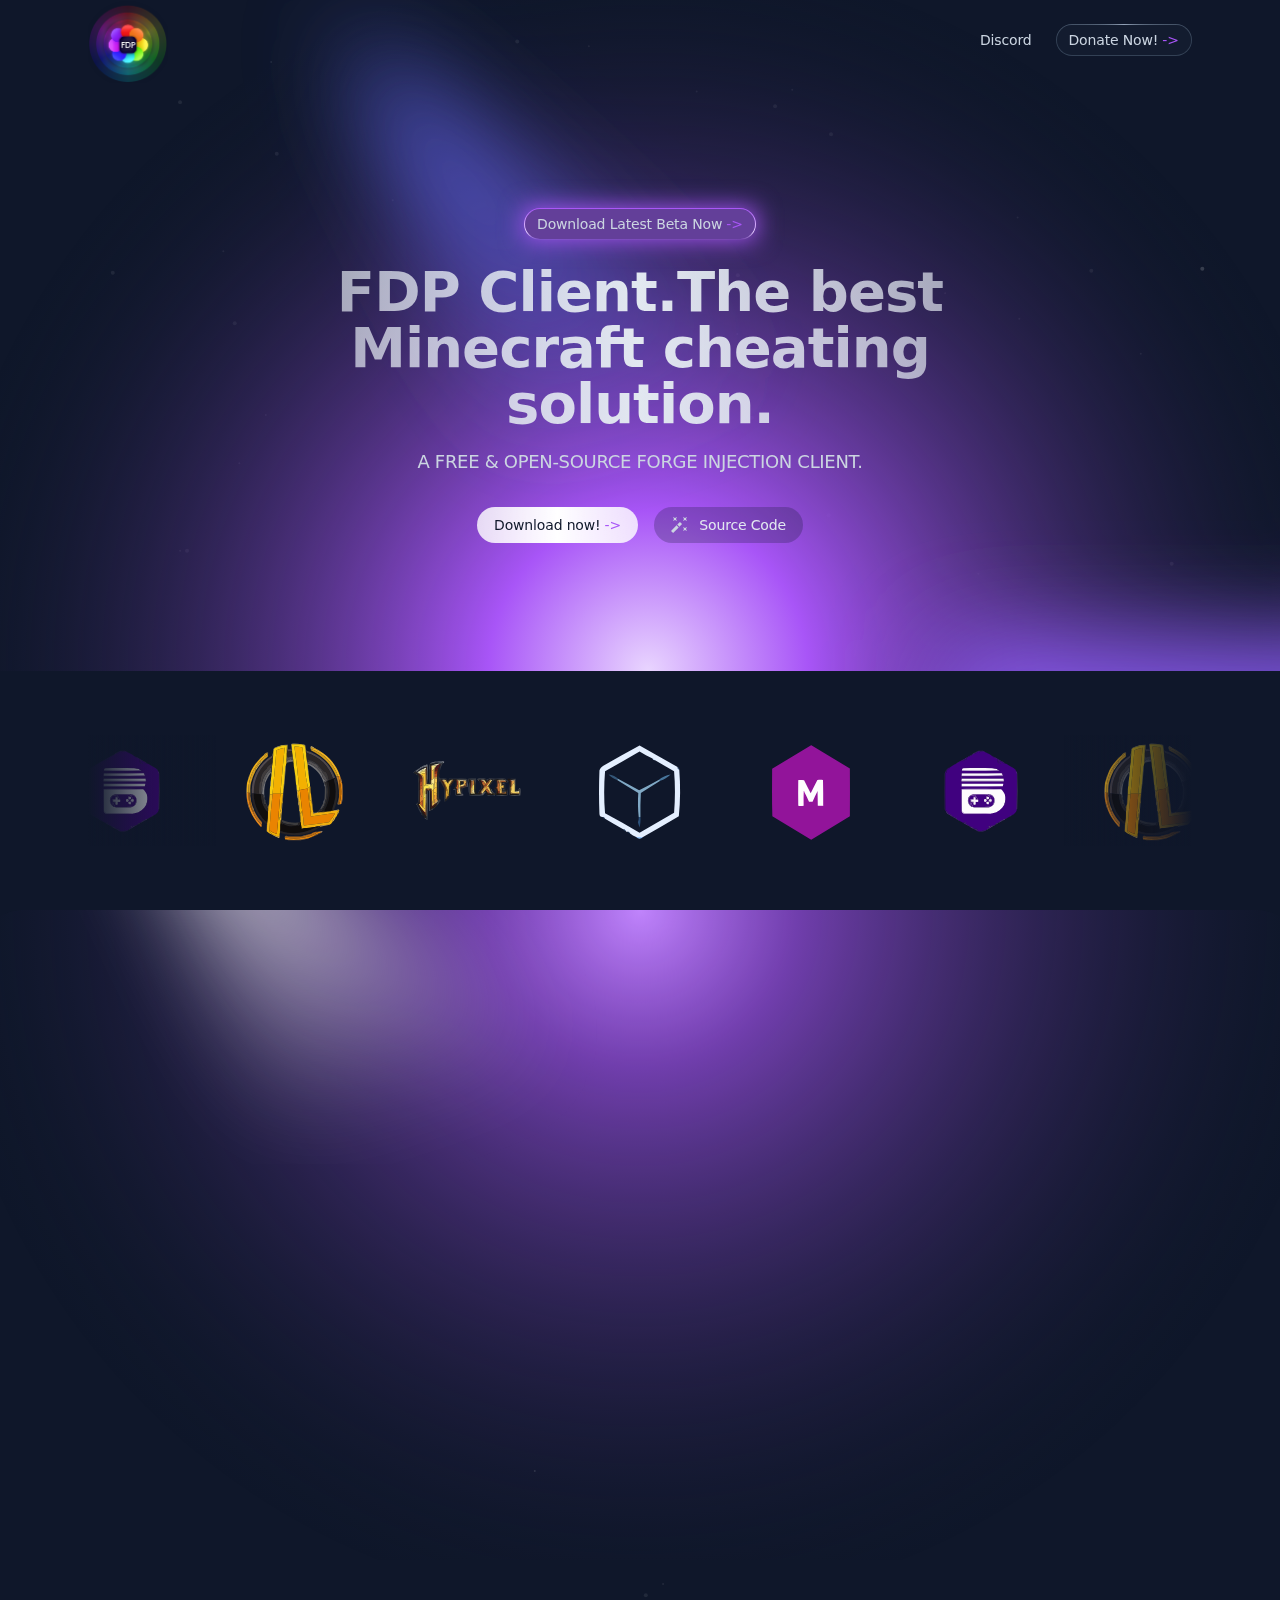
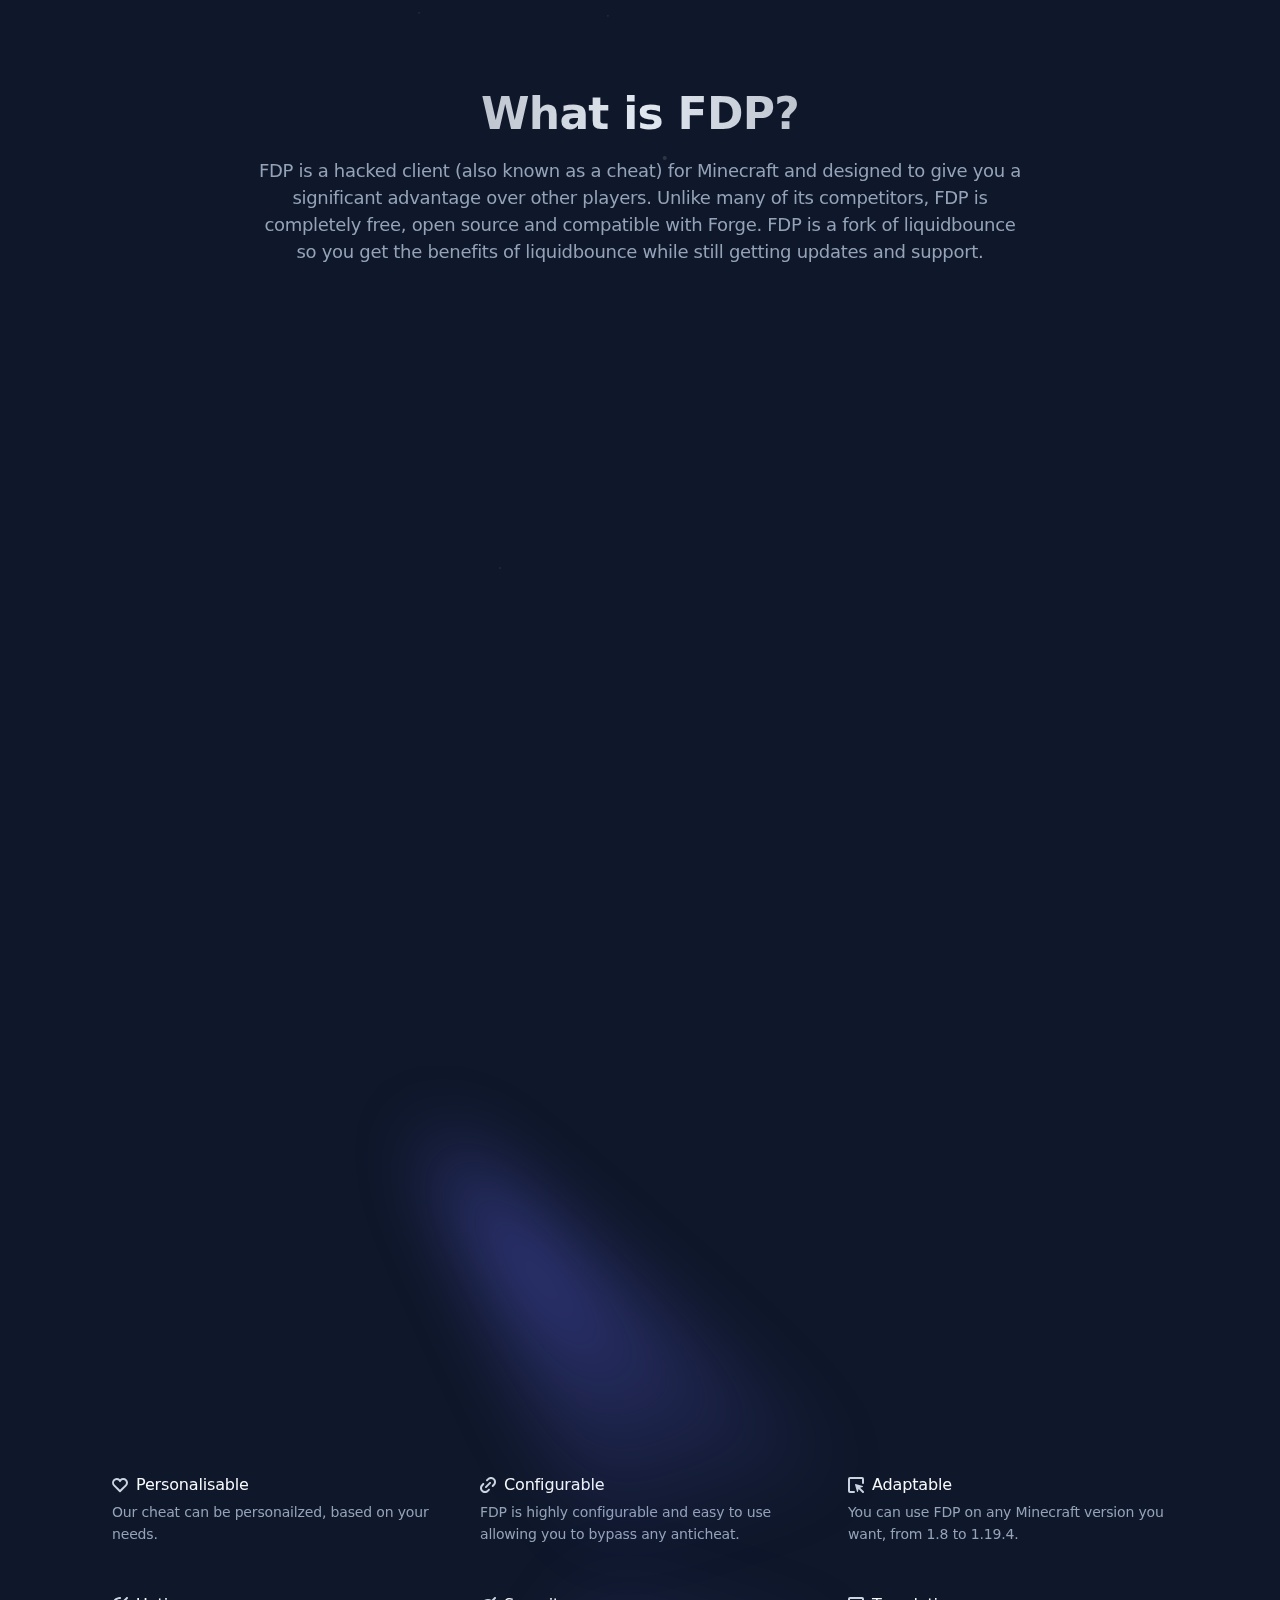
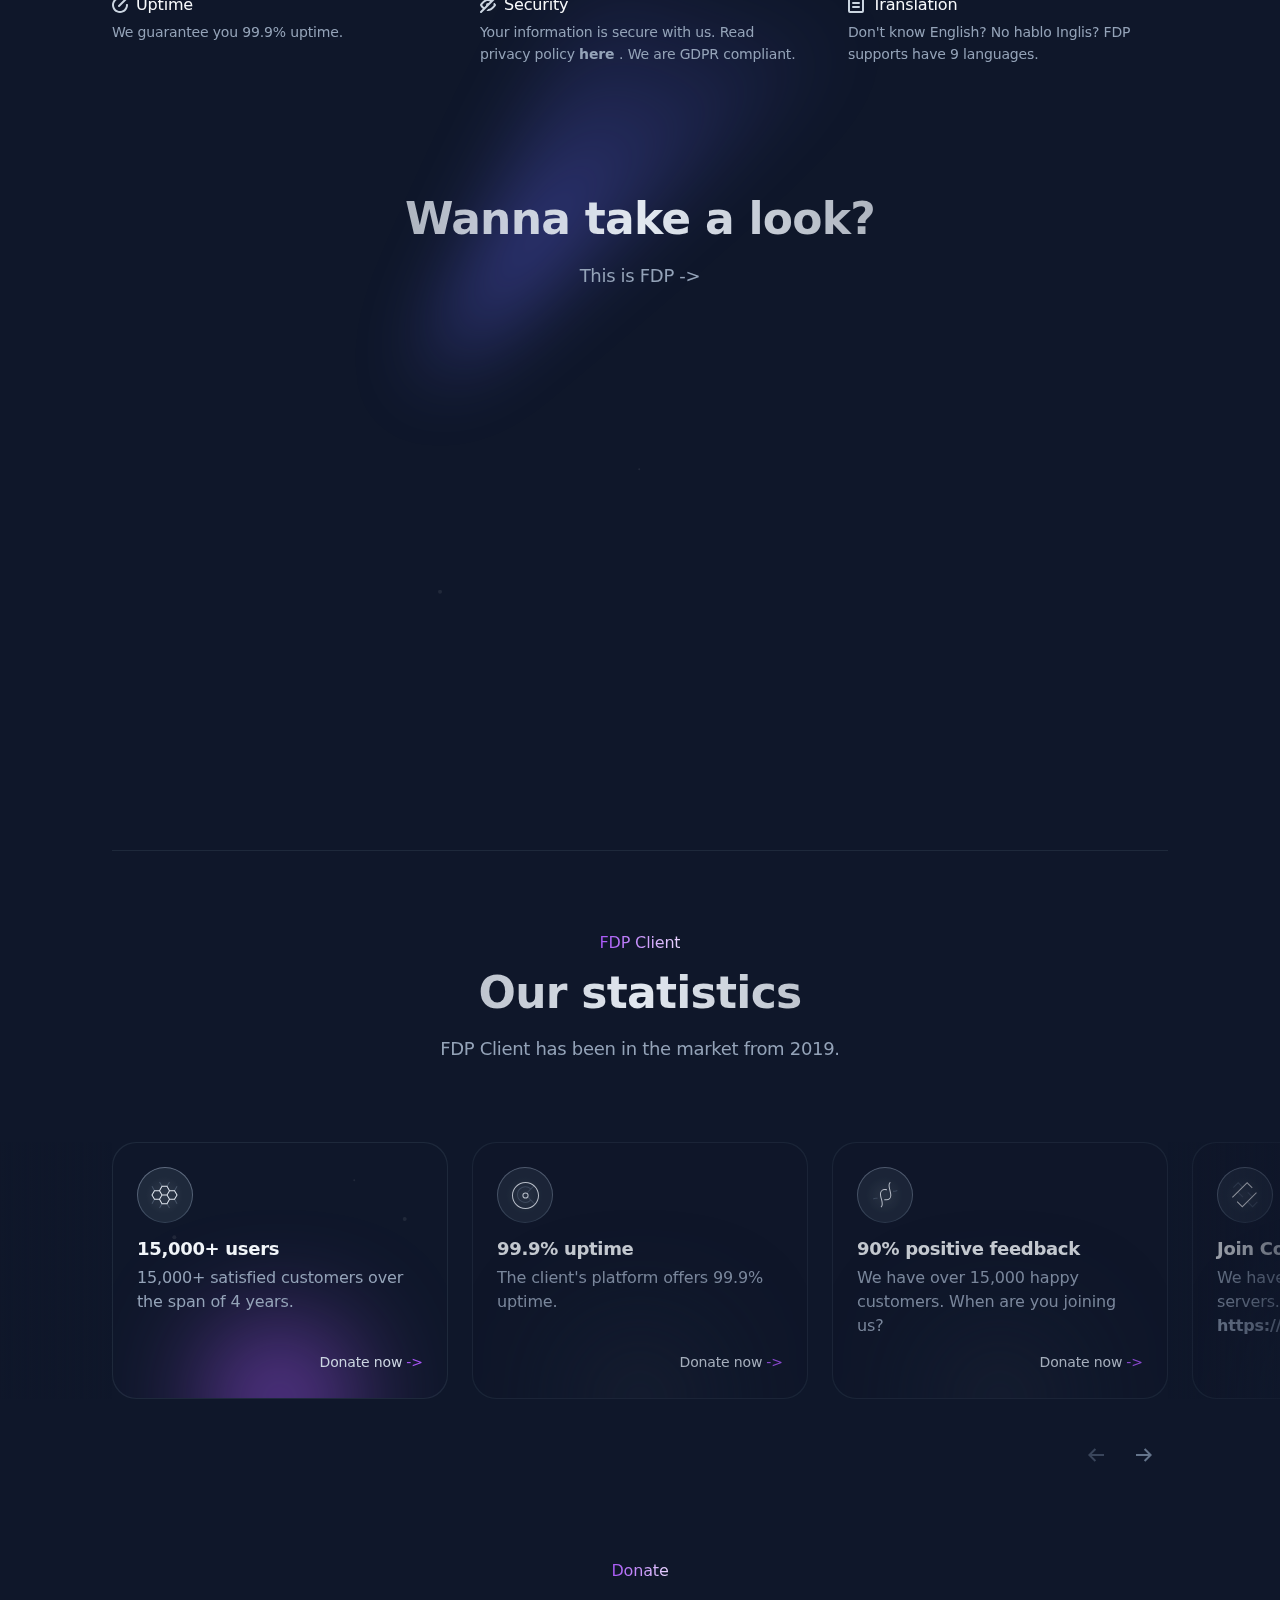
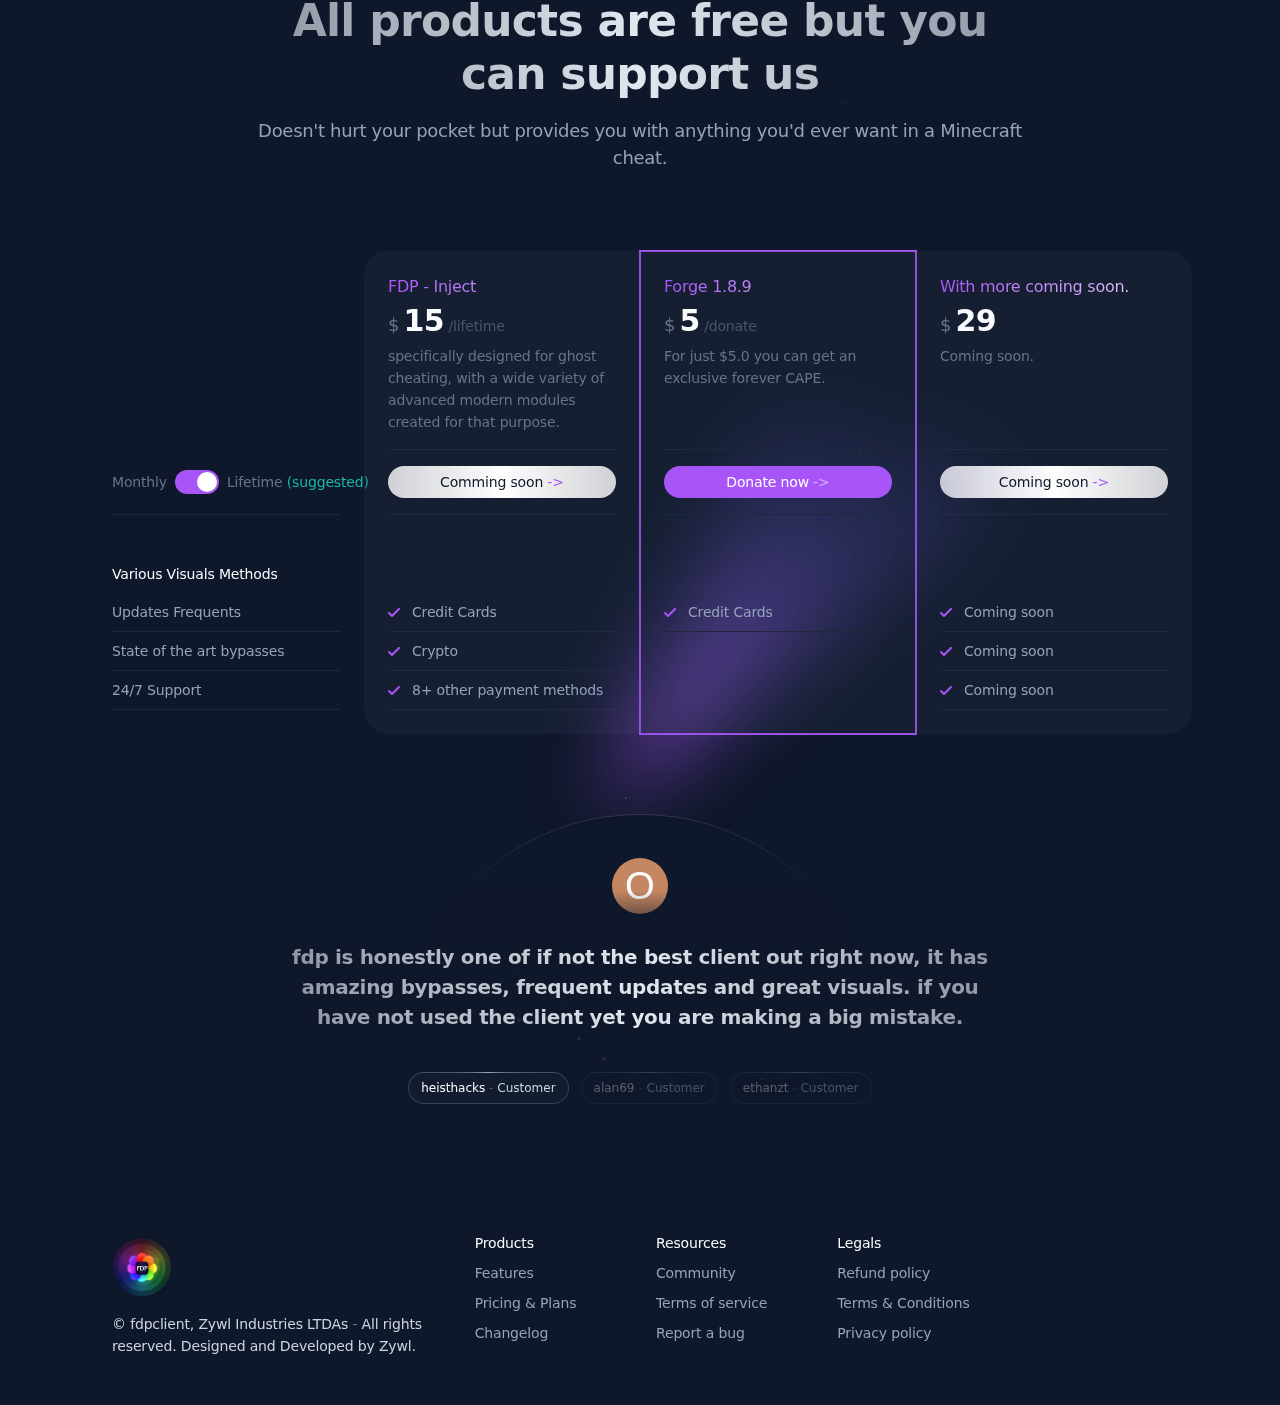
==== commit 3cf9b443: "privacy page" ====
--- a/index.html
+++ b/index.html
@@ -1,41 +1,35 @@
 <!DOCTYPE html>
 <html lang="en" xmlns:x-transition="http://www.w3.org/1999/xhtml">
-
 <head>
     <meta charset="utf-8">
     <meta http-equiv="Content-Type" content="text/html; charset=UTF-8" />
     <meta http-equiv="X-UA-Compatible" content="IE=edge">
-    <meta name="viewport" content="width=device-width, initial-scale=1.0">
+    <meta name="viewport" content="width=device-width, initial-scale=1, minimum-scale=1">
     <link rel="icon" href="src/resources/png/fdp.png" type="image/x-icon">
-
     <title>FDP Client Minecraft Cheating Solution | 1.8 - 1.8.9-1.19.4</title>
-    <meta name="description" content="A replacement of LiquidBounce because CCBlueX gave up supporting 1.8.9! - Unbeatable Minecraft transladar-x-1rem! Free version coming soon. Dominate 1.8.9, 1.12.2 or 1.19.4 with unmatched features surpassing all competitors.">
+    <meta name="description" content="A replacement of LiquidBounce because CCBlueX gave up supporting 1.8.9! - Unbeatable Minecraft cheat! Dominate 1.8.9, 1.12.2 or 1.19.4 with unmatched features surpassing all competitors.">
     <meta content="A replacement of LiquidBounce because CCBlueX gave up supporting 1.8.9!" , name="viewport">
-    <meta content="FDP Client" property="og:title" />
-    <meta content="A replacement of LiquidBounce because CCBlueX gave up supporting 1.8.9!" property="og:description" />
+    <meta content="FDPCLIENT" property="og:title" />
+    <meta content="Unbeatable Minecraft cheat! Dominate 1.8.9, 1.12.2 or 1.19.4 with unmatched features surpassing all competitors." property="og:description" />
     <meta content="https://fdpinfo.github.io" property="og:url" />
-    <meta content="#43B581" data-react-helmet="true" name="theme-color" />
-    <meta name="viewport" content="width=device-width, initial-scale=1.0">
-
+    <meta name="viewport" content="width=device-width, initial-scale=1, minimum-scale=1">
     <meta name="author" content="fdpclient">
     <meta name="keywords" content="FDPCLIENT, fdp, opensource, free, hacked client, rise client, getfdp.today, fdpclient.club, minecraft, client, FDPclient github, fdp client github, miecraft client, FDPclient download, minecraft hacked client, minecraft hacked client free, minecraft hacked client download, best minecraft hacked client, minecraft hacked clients">
     <meta name="google-site-verification" content="zIob_IgP8UHBnHw9DxB9_RLmed3v9V3VEq5bmpicejA" />
-
     <link rel="stylesheet" href="src/css/aos.css">
     <link rel="stylesheet" href="src/css/swiper-bundle.min.css">
     <link rel="stylesheet" href="src/css/style.css">
     <link rel="stylesheet" href="src/css/popup.css">
-
     <link rel=”canonical“ href=”https://fdpinfo.github.io” />
-    <meta http-equiv="refresh" content="3; url='https://fdpinfo.github.io/next'" />
-
     <!-- Google tag (gtag.js) -->
     <script async src="https://www.googletagmanager.com/gtag/js?id=G-3QHFR8NBFS"></script>
     <script>
         window.dataLayer = window.dataLayer || [];
-        function gtag(){dataLayer.push(arguments);}
+
+        function gtag() {
+            dataLayer.push(arguments);
+        }
         gtag('js', new Date());
-
         gtag('config', 'G-3QHFR8NBFS');
     </script>
 </head>
@@ -50,7 +44,6 @@
         color: rgb(101, 227, 101);
     }
 </style>
-
 <body class="bg-color-rgb font-family-inter letter-spacing-negative-0-01em text-color-to-gray-50 font-smoothing-antialiased">
 <div class="display-flex min-height-100vh flex-direction-column overflow-hidden">
     <header class="absoluto z-index-30 largura-100porcento">
@@ -67,19 +60,11 @@
                             <a class="font-size-0-875rem font-weight-500 text-color-gray-200 transition-all transition-duration-150ms transition-ease-in-out hover-text-white" href="https://discord.com/invite/3XRFGeqEYD/">Discord</a>
                         </li>
                         <li class="margem-esquerda-1-5rem">
-                            <a class="button-secondary zywl-relativo largura-100porcento text-color-gray-200 transition-all transition-duration-150ms transition-ease-in-out bg-linear-gradient-gray-padding before-content-pointer-none before-content-absolute before-content-inset-0 before-content-border-radius-9999px before-content-bg-opacity-0-3 hover-text-white paredes"
-                               href="card">
-                                    <span class="zywl-relativo exibir-inline-flex alinhar-itens-centro">
-                                        Donate Now! <span class="margem-esquerda-0-25rem letter-spacing-0 text-color-purple-600 transition-transform transition-duration-150ms transition-ease-in-out c8087">-&gt;</span>
-                                    </span>
+                            <a class="button-secondary zywl-relativo largura-100porcento text-color-gray-200 transition-all transition-duration-150ms transition-ease-in-out bg-linear-gradient-gray-padding before-content-pointer-none before-content-absolute before-content-inset-0 before-content-border-radius-9999px before-content-bg-opacity-0-3 hover-text-white paredes" href="https://fdpclient-donations.mysellix.io/pt/">
+                    <span class="zywl-relativo exibir-inline-flex alinhar-itens-centro"> Donate Now! <span class="margem-esquerda-0-25rem letter-spacing-0 text-color-purple-600 transition-transform transition-duration-150ms transition-ease-in-out c8087">-&gt;</span>
+                    </span>
                             </a>
                         </li>
-                        <li class="active"><a href="#intro">Home</a></li>
-                        <li><a href="#features">Features</a></li>
-                        <li><a href="#download">Download</a></li>
-                        <li><a href="#faq">FAQ</a></li>
-                        <li><a href="https://github.com/SkidderMC/FDPClient" class="github"><i class="fa fa-github"></i></a></li>
-                        <li><a href="https://discord.gg/3XRFGeqEYD" class="discord"><i class="fa fa-comments"></i></a></li>
                     </ul>
                 </nav>
             </div>
@@ -99,11 +84,9 @@
                 <div class="mx-auto largura-maxima-48rem text-align-center">
                     <div class="margem-inferior-1-5rem" data-aos="fade-down">
                         <div class="zywl-relativo exibir-inline-flex before-content-absolute before-content-inset-0 before-content-bg-purple before-content-filter-blur-12px">
-                            <a class="button-secondary zywl-relativo largura-100porcento text-color-gray-200 transition-all transition-duration-150ms transition-ease-in-out bg-linear-gradient-purple-padding before-content-pointer-none before-content-absolute before-content-inset-0 before-content-border-radius-9999px before-content-bg-opacity-0-5 hover-text-white paredes"
-                               href="https://fdpinfo.github.io/download">
-                                    <span class="zywl-relativo exibir-inline-flex alinhar-itens-centro">
-        Download Latest Beta Now <span class="margem-esquerda-0-25rem letter-spacing-0 text-color-purple-600 transition-transform transition-duration-150ms transition-ease-in-out c8087">-&gt;</span>
-                                    </span>
+                            <a class="button-secondary zywl-relativo largura-100porcento text-color-gray-200 transition-all transition-duration-150ms transition-ease-in-out bg-linear-gradient-purple-padding before-content-pointer-none before-content-absolute before-content-inset-0 before-content-border-radius-9999px before-content-bg-opacity-0-5 hover-text-white paredes" href="https://fdpinfo.github.io/download">
+                    <span class="zywl-relativo exibir-inline-flex alinhar-itens-centro"> Download Latest Beta Now <span class="margem-esquerda-0-25rem letter-spacing-0 text-color-purple-600 transition-transform transition-duration-150ms transition-ease-in-out c8087">-&gt;</span>
+                    </span>
                             </a>
                         </div>
                     </div>
@@ -111,15 +94,13 @@
                     <p class="margem-inferior-2rem font-size-1-125rem text-color-gray-200" data-aos="fade-down" data-aos-delay="200">A FREE &amp; OPEN-SOURCE FORGE INJECTION CLIENT.</p>
                     <div class="mx-auto largura-maxima-20rem margem-y-1rem media-exibir-inline-flex media-largura-maxima-nenhuma media-centralizar-conteudo media-inverter-espacamento-horizontal media-inverter-espacamento-vertical" data-aos="fade-down" data-aos-delay="400">
                         <div>
-                            <a class="button-primary largura-100porcento bg-linear-gradient gradient-from-white gradient-to-white gradient-to-white-0-8 text-color-gray-900 transition-all transition-duration-150ms transition-ease-in-out hover-bg-white paredes" href="https://fdpinfo.github.io/download">
-                                Download now! <span class="margem-esquerda-0-25rem letter-spacing-0 text-color-purple-600 transition-transform transition-duration-150ms transition-ease-in-out c8087">-&gt;</span>
+                            <a class="button-primary largura-100porcento bg-linear-gradient gradient-from-white gradient-to-white gradient-to-white-0-8 text-color-gray-900 transition-all transition-duration-150ms transition-ease-in-out hover-bg-white paredes" href="https://fdpinfo.github.io/download"> Download now! <span class="margem-esquerda-0-25rem letter-spacing-0 text-color-purple-600 transition-transform transition-duration-150ms transition-ease-in-out c8087">-&gt;</span>
                             </a>
                         </div>
                         <div>
                             <a class="button-primary largura-100porcento bg-color-rgb bg-opacity-0-25 text-color-gray-100 transition-all transition-duration-150ms transition-ease-in-out hover-bg-opacity-0-3 hover-text-white" href="https://github.com/SkidderMC/FDPClient/">
                                 <svg class="margem-direita-0-75rem flex-encolher-0 fill-light-gray" xmlns="http://www.w3.org/2000/svg" width="16" height="16">
-                                    <path d="m1.999 0 1 2-1 2 2-1 2 1-1-2 1-2-2 1zM11.999 0l1 2-1 2 2-1 2 1-1-2 1-2-2 1zM11.999 10l1 2-1 2 2-1 2 1-1-2 1-2-2 1zM6.292 7.586l2.646-2.647L11.06 7.06 8.413 9.707zM0 13.878l5.586-5.586 2.122 2.121L2.12 16z">
-                                    </path>
+                                    <path d="m1.999 0 1 2-1 2 2-1 2 1-1-2 1-2-2 1zM11.999 0l1 2-1 2 2-1 2 1-1-2 1-2-2 1zM11.999 10l1 2-1 2 2-1 2 1-1-2 1-2-2 1zM6.292 7.586l2.646-2.647L11.06 7.06 8.413 9.707zM0 13.878l5.586-5.586 2.122 2.121L2.12 16z"></path>
                                 </svg>
                                 <span>Source Code</span>
                             </a>
@@ -158,7 +139,6 @@
                 </div>
             </div>
         </div>
-
         <div class="zywl-relativo mx-auto largura-maxima-72rem padding-left-right-1rem media-padding-horizontal-1-5rem">
             <div class="pointer-events-none absoluto inserir-0 z-index--10 ml--7rem overflow-hidden border-radius-top-3rem" aria-hidden="true">
                 <div class="absoluto esquerda-50 topo-0 z-index--10 transladar-x-menos-50porcento">
@@ -170,36 +150,26 @@
                     <div class="mx-auto display-flex largura-maxima-36rem flex-direction-column margem-y-2rem margem-y-reversa-1 media-largura-max-infinita flex-linha-horizontal espaco-horizontal-2rem espaco-vertical-0px media-espacamento-horizontal-4rem media-espacamento-horizontal-5rem">
                         <div class="ordem-1 media-texto-alinhar-centro media-ordem-padrao media-largura-58-33-por-cento media-largura-metade" data-aos="fade-down">
                             <div>
-                                <div class="exibir-inline-flex bg-linear-gradient gradient-from-purple gradient-to-light-purple background-clip-text padding-bottom-0-75rem font-weight-500 text-color-transparent ">
-                                    The best Minecraft cheat
-                                </div>
-                            </div>
-                            <h3 class="heading-sm bg-linear-gradient gradient-from-gray gradient-to-gray gradient-to-gray-0-6 background-clip-text padding-bottom-0-75rem text-color-transparent ">
-                                Dominate your opponents with FDP
-                            </h3>
+                                <div class="exibir-inline-flex bg-linear-gradient gradient-from-purple gradient-to-light-purple background-clip-text padding-bottom-0-75rem font-weight-500 text-color-transparent "> The best Minecraft cheat </div>
+                            </div>
+                            <h3 class="heading-sm bg-linear-gradient gradient-from-gray gradient-to-gray gradient-to-gray-0-6 background-clip-text padding-bottom-0-75rem text-color-transparent "> Dominate your opponents with FDP </h3>
                             <p class="margem-inferior-2rem font-size-1-125rem text-color-gray-300">Active Development, Bypass popular servers, Highly Customizable, Free Download. flawlessly with FDP.</p>
                             <div class="margem-topo-2rem largura-maxima-20rem margem-y-0-5rem media-margem-x-auto">
-                                <button class="display-flex largura-100porcento alinhar-itens-centro border-radius-0-25rem border-width-1px bg-color-rgb-30-41-59-25 padding-left-right-0-75rem padding-top-bottom-0-5rem font-size-0-875rem font-weight-500 text-color-gray-50 transition-all transition-duration-150ms transition-ease-in-out hover-opacity-1"
-                                        :class="tab !== '1' ? 'border-color-rgb-51-65-85 opacity-0-5' : 'border-color-rgb-126-34-206 shadow-sm shadow-purple'" @click.prevent="tab = '1'">
+                                <button class="display-flex largura-100porcento alinhar-itens-centro border-radius-0-25rem border-width-1px bg-color-rgb-30-41-59-25 padding-left-right-0-75rem padding-top-bottom-0-5rem font-size-0-875rem font-weight-500 text-color-gray-50 transition-all transition-duration-150ms transition-ease-in-out hover-opacity-1" :class="tab !== '1' ? 'border-color-rgb-51-65-85 opacity-0-5' : 'border-color-rgb-126-34-206 shadow-sm shadow-purple'" @click.prevent="tab = '1'">
                                     <svg class="margem-direita-0-75rem flex-encolher-0 fill-light-gray" xmlns="http://www.w3.org/2000/svg" width="16" height="16">
-                                        <path d="M14 0a2 2 0 0 1 2 2v12a2 2 0 0 1-2 2H2a2 2 0 0 1-2-2V2a2 2 0 0 1 2-2h12Zm0 14V2H2v12h12Zm-3-7H5a1 1 0 1 1 0-2h6a1 1 0 0 1 0 2Zm0 4H5a1 1 0 0 1 0-2h6a1 1 0 0 1 0 2Z">
-                                        </path>
+                                        <path d="M14 0a2 2 0 0 1 2 2v12a2 2 0 0 1-2 2H2a2 2 0 0 1-2-2V2a2 2 0 0 1 2-2h12Zm0 14V2H2v12h12Zm-3-7H5a1 1 0 1 1 0-2h6a1 1 0 0 1 0 2Zm0 4H5a1 1 0 0 1 0-2h6a1 1 0 0 1 0 2Z"></path>
                                     </svg>
                                     <span>Constant Updates</span>
                                 </button>
-                                <button class="display-flex largura-100porcento alinhar-itens-centro border-radius-0-25rem border-width-1px bg-color-rgb-30-41-59-25 padding-left-right-0-75rem padding-top-bottom-0-5rem font-size-0-875rem font-weight-500 text-color-gray-50 transition-all transition-duration-150ms transition-ease-in-out hover-opacity-1"
-                                        :class="tab !== '2' ? 'border-color-rgb-51-65-85 opacity-0-5' : 'border-color-rgb-126-34-206 shadow-sm shadow-purple'" @click.prevent="tab = '2'">
+                                <button class="display-flex largura-100porcento alinhar-itens-centro border-radius-0-25rem border-width-1px bg-color-rgb-30-41-59-25 padding-left-right-0-75rem padding-top-bottom-0-5rem font-size-0-875rem font-weight-500 text-color-gray-50 transition-all transition-duration-150ms transition-ease-in-out hover-opacity-1" :class="tab !== '2' ? 'border-color-rgb-51-65-85 opacity-0-5' : 'border-color-rgb-126-34-206 shadow-sm shadow-purple'" @click.prevent="tab = '2'">
                                     <svg class="margem-direita-0-75rem flex-encolher-0 fill-light-gray" xmlns="http://www.w3.org/2000/svg" width="16" height="16">
-                                        <path d="M2 6H0V2a2 2 0 0 1 2-2h4v2H2v4ZM16 6h-2V2h-4V0h4a2 2 0 0 1 2 2v4ZM14 16h-4v-2h4v-4h2v4a2 2 0 0 1-2 2ZM6 16H2a2 2 0 0 1-2-2v-4h2v4h4v2Z">
-                                        </path>
+                                        <path d="M2 6H0V2a2 2 0 0 1 2-2h4v2H2v4ZM16 6h-2V2h-4V0h4a2 2 0 0 1 2 2v4ZM14 16h-4v-2h4v-4h2v4a2 2 0 0 1-2 2ZM6 16H2a2 2 0 0 1-2-2v-4h2v4h4v2Z"></path>
                                     </svg>
                                     <span>Supports all Minecraft versions</span>
                                 </button>
-                                <button class="display-flex largura-100porcento alinhar-itens-centro border-radius-0-25rem border-width-1px bg-color-rgb-30-41-59-25 padding-left-right-0-75rem padding-top-bottom-0-5rem font-size-0-875rem font-weight-500 text-color-gray-50 transition-all transition-duration-150ms transition-ease-in-out hover-opacity-1"
-                                        :class="tab !== '3' ? 'border-color-rgb-51-65-85 opacity-0-5' : 'border-color-rgb-126-34-206 shadow-sm shadow-purple'" @click.prevent="tab = '3'">
+                                <button class="display-flex largura-100porcento alinhar-itens-centro border-radius-0-25rem border-width-1px bg-color-rgb-30-41-59-25 padding-left-right-0-75rem padding-top-bottom-0-5rem font-size-0-875rem font-weight-500 text-color-gray-50 transition-all transition-duration-150ms transition-ease-in-out hover-opacity-1" :class="tab !== '3' ? 'border-color-rgb-51-65-85 opacity-0-5' : 'border-color-rgb-126-34-206 shadow-sm shadow-purple'" @click.prevent="tab = '3'">
                                     <svg class="margem-direita-0-75rem flex-encolher-0 fill-light-gray" xmlns="http://www.w3.org/2000/svg" width="16" height="16">
-                                        <path d="M14.3.3c.4-.4 1-.4 1.4 0 .4.4.4 1 0 1.4l-8 8c-.2.2-.4.3-.7.3-.3 0-.5-.1-.7-.3-.4-.4-.4-1 0-1.4l8-8ZM15 7c.6 0 1 .4 1 1 0 4.4-3.6 8-8 8s-8-3.6-8-8 3.6-8 8-8c.6 0 1 .4 1 1s-.4 1-1 1C4.7 2 2 4.7 2 8s2.7 6 6 6 6-2.7 6-6c0-.6.4-1 1-1Z">
-                                        </path>
+                                        <path d="M14.3.3c.4-.4 1-.4 1.4 0 .4.4.4 1 0 1.4l-8 8c-.2.2-.4.3-.7.3-.3 0-.5-.1-.7-.3-.4-.4-.4-1 0-1.4l8-8ZM15 7c.6 0 1 .4 1 1 0 4.4-3.6 8-8 8s-8-3.6-8-8 3.6-8 8-8c.6 0 1 .4 1 1s-.4 1-1 1C4.7 2 2 4.7 2 8s2.7 6 6 6 6-2.7 6-6c0-.6.4-1 1-1Z"></path>
                                     </svg>
                                     <span>State of the art bypasses</span>
                                 </button>
@@ -212,8 +182,7 @@
                                 </div>
                                 <div class="display-flex alinhar-itens-centro justificar-conteudo-centro">
                                     <div class="zywl-relativo display-flex altura-12rem largura-12rem alinhar-itens-centro justificar-conteudo-centro">
-                                        <svg class="pointer-events-none absoluto inserir-0 esquerda-50 topo-50 transladar-x-menos-50porcento transladar-y-menos-50porcento transformacao-transladar-rotacionar-inclinar-escalar blur-12px will-change-transform" width="480" height="480" viewBox="0 0 480 480"
-                                             xmlns="http://www.w3.org/2000/svg">
+                                        <svg class="pointer-events-none absoluto inserir-0 esquerda-50 topo-50 transladar-x-menos-50porcento transladar-y-menos-50porcento transformacao-transladar-rotacionar-inclinar-escalar blur-12px will-change-transform" width="480" height="480" viewBox="0 0 480 480" xmlns="http://www.w3.org/2000/svg">
                                             <defs>
                                                 <linearGradient id="pulse-a" x1="50%" x2="50%" y1="100%" y2="0%">
                                                     <stop offset="0%" stop-color="#A855F7"></stop>
@@ -222,12 +191,9 @@
                                                 </linearGradient>
                                             </defs>
                                             <g fill-rule="evenodd">
-                                                <path class="caixa-de-selecao---quadrado" fill="url(#pulse-a)" fill-rule="evenodd" d="M240,0 C372.5484,0 480,107.4516 480,240 C480,372.5484 372.5484,480 240,480 C107.4516,480 0,372.5484 0,240 C0,107.4516 107.4516,0 240,0 Z M240,88.8 C156.4944,88.8 88.8,156.4944 88.8,240 C88.8,323.5056 156.4944,391.2 240,391.2 C323.5056,391.2 391.2,323.5056 391.2,240 C391.2,156.4944 323.5056,88.8 240,88.8 Z">
-                                                </path>
-                                                <path class="caixa-de-selecao---quadrado icon-animation-delay-1" fill="url(#pulse-a)" fill-rule="evenodd" d="M240,0 C372.5484,0 480,107.4516 480,240 C480,372.5484 372.5484,480 240,480 C107.4516,480 0,372.5484 0,240 C0,107.4516 107.4516,0 240,0 Z M240,88.8 C156.4944,88.8 88.8,156.4944 88.8,240 C88.8,323.5056 156.4944,391.2 240,391.2 C323.5056,391.2 391.2,323.5056 391.2,240 C391.2,156.4944 323.5056,88.8 240,88.8 Z">
-                                                </path>
-                                                <path class="caixa-de-selecao---quadrado icon-animation-delay-2" fill="url(#pulse-a)" fill-rule="evenodd" d="M240,0 C372.5484,0 480,107.4516 480,240 C480,372.5484 372.5484,480 240,480 C107.4516,480 0,372.5484 0,240 C0,107.4516 107.4516,0 240,0 Z M240,88.8 C156.4944,88.8 88.8,156.4944 88.8,240 C88.8,323.5056 156.4944,391.2 240,391.2 C323.5056,391.2 391.2,323.5056 391.2,240 C391.2,156.4944 323.5056,88.8 240,88.8 Z">
-                                                </path>
+                                                <path class="caixa-de-selecao---quadrado" fill="url(#pulse-a)" fill-rule="evenodd" d="M240,0 C372.5484,0 480,107.4516 480,240 C480,372.5484 372.5484,480 240,480 C107.4516,480 0,372.5484 0,240 C0,107.4516 107.4516,0 240,0 Z M240,88.8 C156.4944,88.8 88.8,156.4944 88.8,240 C88.8,323.5056 156.4944,391.2 240,391.2 C323.5056,391.2 391.2,323.5056 391.2,240 C391.2,156.4944 323.5056,88.8 240,88.8 Z"></path>
+                                                <path class="caixa-de-selecao---quadrado icon-animation-delay-1" fill="url(#pulse-a)" fill-rule="evenodd" d="M240,0 C372.5484,0 480,107.4516 480,240 C480,372.5484 372.5484,480 240,480 C107.4516,480 0,372.5484 0,240 C0,107.4516 107.4516,0 240,0 Z M240,88.8 C156.4944,88.8 88.8,156.4944 88.8,240 C88.8,323.5056 156.4944,391.2 240,391.2 C323.5056,391.2 391.2,323.5056 391.2,240 C391.2,156.4944 323.5056,88.8 240,88.8 Z"></path>
+                                                <path class="caixa-de-selecao---quadrado icon-animation-delay-2" fill="url(#pulse-a)" fill-rule="evenodd" d="M240,0 C372.5484,0 480,107.4516 480,240 C480,372.5484 372.5484,480 240,480 C107.4516,480 0,372.5484 0,240 C0,107.4516 107.4516,0 240,0 Z M240,88.8 C156.4944,88.8 88.8,156.4944 88.8,240 C88.8,323.5056 156.4944,391.2 240,391.2 C323.5056,391.2 391.2,323.5056 391.2,240 C391.2,156.4944 323.5056,88.8 240,88.8 Z"></path>
                                             </g>
                                         </svg>
                                         <div class="pointer-events-none absoluto inserir-0 esquerda-50 topo-50 altura-500px largura-500px transladar-x-menos-50porcento transladar-y-menos-50porcento transformacao-transladar-rotacionar-inclinar-escalar overflow-hidden border-radius-9999px mask-radial-gradient">
@@ -238,23 +204,19 @@
                                                 <div class="absoluto inserir-0 bg-repeating-linear-gradient-purple"></div>
                                             </div>
                                         </div>
-                                        <div x-show="tab === '1'" x-transition:enter="transition-all transition-cubic-bezier transition-duration-700ms ordem--9999" x-transition:enter-start="opacity-0 rotacao-menos-60deg" x-transition:enter-end="opacity-1 rotacao-0deg" x-transition:leave="transition-all transition-cubic-bezier transition-duration-700ms absoluto"
-                                             x-transition:leave-start="opacity-1 rotacao-0deg" x-transition:leave-end="opacity-0 rotacao-60deg">
+                                        <div x-show="tab === '1'" x-transition:enter="transition-all transition-cubic-bezier transition-duration-700ms ordem--9999" x-transition:enter-start="opacity-0 rotacao-menos-60deg" x-transition:enter-end="opacity-1 rotacao-0deg" x-transition:leave="transition-all transition-cubic-bezier transition-duration-700ms absoluto" x-transition:leave-start="opacity-1 rotacao-0deg" x-transition:leave-end="opacity-0 rotacao-60deg">
                                             <div class="zywl-relativo display-flex altura-4rem largura-4rem rotacao-menos-14deg alinhar-itens-centro justificar-conteudo-centro border-radius-1rem border-width-1px border-color-transparent shadow-xl bg-linear-gradient-gray-padding before-content-absolute before-content-inset-0 before-content-border-radius-1rem before-content-bg-opacity-0-3">
                                                 <img src="src/resources/png/icon.png">
                                             </div>
                                         </div>
-                                        <div x-show="tab === '2'" x-transition:enter="transition-all transition-cubic-bezier transition-duration-700ms ordem--9999" x-transition:enter-start="opacity-0 rotacao-menos-60deg" x-transition:enter-end="opacity-1 rotacao-0deg" x-transition:leave="transition-all transition-cubic-bezier transition-duration-700ms absoluto"
-                                             x-transition:leave-start="opacity-1 rotacao-0deg" x-transition:leave-end="opacity-0 rotacao-60deg">
+                                        <div x-show="tab === '2'" x-transition:enter="transition-all transition-cubic-bezier transition-duration-700ms ordem--9999" x-transition:enter-start="opacity-0 rotacao-menos-60deg" x-transition:enter-end="opacity-1 rotacao-0deg" x-transition:leave="transition-all transition-cubic-bezier transition-duration-700ms absoluto" x-transition:leave-start="opacity-1 rotacao-0deg" x-transition:leave-end="opacity-0 rotacao-60deg">
                                             <div class="zywl-relativo display-flex altura-4rem largura-4rem rotacao-menos-14deg alinhar-itens-centro justificar-conteudo-centro border-radius-1rem border-width-1px border-color-transparent shadow-xl bg-linear-gradient-gray-padding before-content-absolute before-content-inset-0 before-content-border-radius-1rem before-content-bg-opacity-0-3">
                                                 <svg class="zywl-relativo fill-gray" xmlns="http://www.w3.org/2000/svg" width="22" height="22">
-                                                    <path d="M18 14h-2V8h2c2.2 0 4-1.8 4-4s-1.8-4-4-4-4 1.8-4 4v2H8V4c0-2.2-1.8-4-4-4S0 1.8 0 4s1.8 4 4 4h2v6H4c-2.2 0-4 1.8-4 4s1.8 4 4 4 4-1.8 4-4v-2h6v2c0 2.2 1.8 4 4 4s4-1.8 4-4-1.8-4-4-4ZM16 4c0-1.1.9-2 2-2s2 .9 2 2-.9 2-2 2h-2V4ZM2 4c0-1.1.9-2 2-2s2 .9 2 2v2H4c-1.1 0-2-.9-2-2Zm4 14c0 1.1-.9 2-2 2s-2-.9-2-2 .9-2 2-2h2v2ZM8 8h6v6H8V8Zm10 12c-1.1 0-2-.9-2-2v-2h2c1.1 0 2 .9 2 2s-.9 2-2 2Z">
-                                                    </path>
+                                                    <path d="M18 14h-2V8h2c2.2 0 4-1.8 4-4s-1.8-4-4-4-4 1.8-4 4v2H8V4c0-2.2-1.8-4-4-4S0 1.8 0 4s1.8 4 4 4h2v6H4c-2.2 0-4 1.8-4 4s1.8 4 4 4 4-1.8 4-4v-2h6v2c0 2.2 1.8 4 4 4s4-1.8 4-4-1.8-4-4-4ZM16 4c0-1.1.9-2 2-2s2 .9 2 2-.9 2-2 2h-2V4ZM2 4c0-1.1.9-2 2-2s2 .9 2 2v2H4c-1.1 0-2-.9-2-2Zm4 14c0 1.1-.9 2-2 2s-2-.9-2-2 .9-2 2-2h2v2ZM8 8h6v6H8V8Zm10 12c-1.1 0-2-.9-2-2v-2h2c1.1 0 2 .9 2 2s-.9 2-2 2Z"></path>
                                                 </svg>
                                             </div>
                                         </div>
-                                        <div x-show="tab === '3'" x-transition:enter="transition-all transition-cubic-bezier transition-duration-700ms ordem--9999" x-transition:enter-start="opacity-0 rotacao-menos-60deg" x-transition:enter-end="opacity-1 rotacao-0deg" x-transition:leave="transition-all transition-cubic-bezier transition-duration-700ms absoluto"
-                                             x-transition:leave-start="opacity-1 rotacao-0deg" x-transition:leave-end="opacity-0 rotacao-60deg">
+                                        <div x-show="tab === '3'" x-transition:enter="transition-all transition-cubic-bezier transition-duration-700ms ordem--9999" x-transition:enter-start="opacity-0 rotacao-menos-60deg" x-transition:enter-end="opacity-1 rotacao-0deg" x-transition:leave="transition-all transition-cubic-bezier transition-duration-700ms absoluto" x-transition:leave-start="opacity-1 rotacao-0deg" x-transition:leave-end="opacity-0 rotacao-60deg">
                                             <div class="zywl-relativo display-flex altura-4rem largura-4rem rotacao-menos-14deg alinhar-itens-centro justificar-conteudo-centro border-radius-1rem border-width-1px border-color-transparent shadow-xl bg-linear-gradient-gray-padding before-content-absolute before-content-inset-0 before-content-border-radius-1rem before-content-bg-opacity-0-3">
                                                 <svg class="zywl-relativo fill-gray" xmlns="http://www.w3.org/2000/svg" width="26" height="14">
                                                     <path fill-rule="nonzero" d="m10 5.414-8 8L.586 12 10 2.586l6 6 8-8L25.414 2 16 11.414z"></path>
@@ -278,10 +240,8 @@
             <div class="mx-auto largura-maxima-72rem padding-left-right-1rem media-padding-horizontal-1-5rem">
                 <div class="padding-top-4rem padding-superior-8rem">
                     <div class="mx-auto largura-maxima-48rem padding-bottom-3rem text-align-center padding-inferior-5rem">
-                        <h2 class="heading-md bg-linear-gradient gradient-from-gray gradient-to-gray gradient-to-gray-0-6 background-clip-text padding-bottom-1rem text-color-transparent ">What is FDP?
-                        </h2>
-                        <p class="font-size-1-125rem text-color-gray-300">FDP is a hacked client (also known as a cheat) for Minecraft and designed to give you a significant advantage over other players. Unlike many of its competitors, FDP is completely free, open source and compatible with Forge.
-                            FDP is a fork of liquidbounce so you get the benefits of liquidbounce while still getting updates and support.</p>
+                        <h2 class="heading-md bg-linear-gradient gradient-from-gray gradient-to-gray gradient-to-gray-0-6 background-clip-text padding-bottom-1rem text-color-transparent ">What is FDP? </h2>
+                        <p class="font-size-1-125rem text-color-gray-300">FDP is a hacked client (also known as a cheat) for Minecraft and designed to give you a significant advantage over other players. Unlike many of its competitors, FDP is completely free, open source and compatible with Forge. FDP is a fork of liquidbounce so you get the benefits of liquidbounce while still getting updates and support.</p>
                     </div>
                     <div class="zywl-relativo padding-bottom-3rem padding-inferior-5rem">
                         <div class="pointer-events-none absoluto inferior-0 esquerda-50 mbb--5rem transladar-x-menos-50porcento opacity-0-5 blur-40px" aria-hidden="true">
@@ -318,17 +278,14 @@
                                             <div class="ordem-1 flex-encolher-0 padding-1-5rem padding-top-0px media-ordem-padrao media-largura-max-480px padding-total-2rem padding-direito-0px">
                                                 <div class="margem-inferior-1-25rem">
                                                     <div>
-                                                        <h3 class="exibir-inline-flex bg-linear-gradient gradient-from-gray gradient-to-gray gradient-to-gray-0-6 background-clip-text padding-bottom-0-25rem font-size-1-25rem font-weight-700 text-color-transparent ">
-                                                            Cleanest GUI</h3>
+                                                        <h3 class="exibir-inline-flex bg-linear-gradient gradient-from-gray gradient-to-gray gradient-to-gray-0-6 background-clip-text padding-bottom-0-25rem font-size-1-25rem font-weight-700 text-color-transparent "> Cleanest GUI</h3>
                                                         <p class="text-color-gray-300">Easy to use, allowing you to bypass optimally no matter your skill level.</p>
                                                     </div>
                                                 </div>
                                                 <div>
-                                                    <a class="button-secondary zywl-relativo text-color-gray-200 transition-all transition-duration-150ms transition-ease-in-out bg-linear-gradient-gray-padding before-content-pointer-none before-content-absolute before-content-inset-0 before-content-border-radius-9999px before-content-bg-opacity-0-3 hover-text-white paredes"
-                                                       href=" falta">
-                                                            <span class="zywl-relativo exibir-inline-flex alinhar-itens-centro">
-                                                                Donate now <span class="margem-esquerda-0-25rem letter-spacing-0 text-color-purple-600 transition-transform transition-duration-150ms transition-ease-in-out c8087">-&gt;</span>
-                                                            </span>
+                                                    <a class="button-secondary zywl-relativo text-color-gray-200 transition-all transition-duration-150ms transition-ease-in-out bg-linear-gradient-gray-padding before-content-pointer-none before-content-absolute before-content-inset-0 before-content-border-radius-9999px before-content-bg-opacity-0-3 hover-text-white paredes" href="https://fdpclient-donations.mysellix.io/pt/">
+                                <span class="zywl-relativo exibir-inline-flex alinhar-itens-centro"> Donate now <span class="margem-esquerda-0-25rem letter-spacing-0 text-color-purple-600 transition-transform transition-duration-150ms transition-ease-in-out c8087">-&gt;</span>
+                                </span>
                                                     </a>
                                                 </div>
                                             </div>
@@ -348,15 +305,12 @@
                                             </div>
                                             <div class="ordem-1 flex-encolher-0 padding-1-5rem padding-top-0px media-ordem-padrao media-largura-max-480px padding-total-2rem">
                                                 <div>
-                                                    <h3 class="exibir-inline-flex bg-linear-gradient gradient-from-gray gradient-to-gray gradient-to-gray-0-6 background-clip-text padding-bottom-0-25rem font-size-1-25rem font-weight-700 text-color-transparent ">
-                                                        Feature filled</h3>
-                                                    <p class="text-color-gray-300">Want to fly on your favorite server? There's a module for that. Want to Bhop around your oponent and destroy them before they know what hit them? There's a module for that.
-                                                    </p>
+                                                    <h3 class="exibir-inline-flex bg-linear-gradient gradient-from-gray gradient-to-gray gradient-to-gray-0-6 background-clip-text padding-bottom-0-25rem font-size-1-25rem font-weight-700 text-color-transparent "> Feature filled</h3>
+                                                    <p class="text-color-gray-300">Want to fly on your favorite server? There's a module for that. Want to Bhop around your oponent and destroy them before they know what hit them? There's a module for that. </p>
                                                 </div>
                                             </div>
                                             <div class="zywl-relativo altura-16rem largura-100porcento overflow-hidden media-altura-automatica padding-bottom-2rem">
-                                                <img class="absoluto inferior-0 esquerda-50 mx-auto largura-maxima-nenhuma transladar-x-menos-50porcento media-posicionamento-relativo media-posicao-esquerda-0px media-largura-max-100-por-cento media-translate-0px" src="src/resources/png/fdp_features.png"
-                                                     width="536" height="230" alt="Feature 02">
+                                                <img class="absoluto inferior-0 esquerda-50 mx-auto largura-maxima-nenhuma transladar-x-menos-50porcento media-posicionamento-relativo media-posicao-esquerda-0px media-largura-max-100-por-cento media-translate-0px" src="src/resources/png/fdp_features.png" width="536" height="230" alt="Feature 02">
                                             </div>
                                         </div>
                                     </div>
@@ -371,14 +325,12 @@
                                             </div>
                                             <div class="ordem-1 flex-encolher-0 padding-1-5rem padding-top-0px media-ordem-padrao media-largura-max-480px padding-total-2rem">
                                                 <div>
-                                                    <h3 class="exibir-inline-flex bg-linear-gradient gradient-from-gray gradient-to-gray gradient-to-gray-0-6 background-clip-text padding-bottom-0-25rem font-size-1-25rem font-weight-700 text-color-transparent ">
-                                                        Customizable</h3>
+                                                    <h3 class="exibir-inline-flex bg-linear-gradient gradient-from-gray gradient-to-gray gradient-to-gray-0-6 background-clip-text padding-bottom-0-25rem font-size-1-25rem font-weight-700 text-color-transparent "> Customizable</h3>
                                                     <p class="text-color-gray-300">Our revolutionary theme system lets you easily customize FDP to fit your style.</p>
                                                 </div>
                                             </div>
                                             <div class="zywl-relativo altura-16rem largura-100porcento overflow-hidden media-altura-automatica padding-bottom-2rem">
-                                                <img class="absoluto inferior-0 esquerda-50 mx-auto largura-maxima-nenhuma transladar-x-menos-50porcento media-posicionamento-relativo media-posicao-esquerda-0px media-largura-max-100-por-cento media-translate-0px" src="src/resources/png/fdp.png" width="330"
-                                                     height="330" alt="Feature 03">
+                                                <img class="absoluto inferior-0 esquerda-50 mx-auto largura-maxima-nenhuma transladar-x-menos-50porcento media-posicionamento-relativo media-posicao-esquerda-0px media-largura-max-100-por-cento media-translate-0px" src="src/resources/png/fdp.png" width="330" height="330" alt="Feature 03">
                                             </div>
                                         </div>
                                     </div>
@@ -390,8 +342,7 @@
                         <div>
                             <div class="mb-0-25rem display-flex alinhar-itens-centro margem-x-automatica">
                                 <svg class="flex-encolher-0 fill-light-gray" xmlns="http://www.w3.org/2000/svg" width="16" height="16">
-                                    <path d="M7.999 2.34a4.733 4.733 0 0 0-6.604 6.778l5.904 5.762a1 1 0 0 0 1.4 0l5.915-5.77a4.733 4.733 0 0 0-6.615-6.77Zm5.208 5.348-5.208 5.079-5.2-5.07a2.734 2.734 0 0 1 3.867-3.864c.182.19.335.404.455.638a1.04 1.04 0 0 0 1.756 0 2.724 2.724 0 0 1 5.122 1.294 2.7 2.7 0 0 1-.792 1.923Z">
-                                    </path>
+                                    <path d="M7.999 2.34a4.733 4.733 0 0 0-6.604 6.778l5.904 5.762a1 1 0 0 0 1.4 0l5.915-5.77a4.733 4.733 0 0 0-6.615-6.77Zm5.208 5.348-5.208 5.079-5.2-5.07a2.734 2.734 0 0 1 3.867-3.864c.182.19.335.404.455.638a1.04 1.04 0 0 0 1.756 0 2.724 2.724 0 0 1 5.122 1.294 2.7 2.7 0 0 1-.792 1.923Z"></path>
                                 </svg>
                                 <h4 class="font-weight-500 text-color-gray-50">Personalisable</h4>
                             </div>
@@ -400,30 +351,25 @@
                         <div>
                             <div class="mb-0-25rem display-flex alinhar-itens-centro margem-x-automatica">
                                 <svg class="flex-encolher-0 fill-light-gray" xmlns="http://www.w3.org/2000/svg" width="16" height="16">
-                                    <path d="M11 0c1.3 0 2.6.5 3.5 1.5 1 .9 1.5 2.2 1.5 3.5 0 1.3-.5 2.6-1.4 3.5l-1.2 1.2c-.2.2-.5.3-.7.3-.2 0-.5-.1-.7-.3-.4-.4-.4-1 0-1.4l1.1-1.2c.6-.5.9-1.3.9-2.1s-.3-1.6-.9-2.2C12 1.7 10 1.7 8.9 2.8L7.7 4c-.4.4-1 .4-1.4 0-.4-.4-.4-1 0-1.4l1.2-1.1C8.4.5 9.7 0 11 0ZM8.3 12c.4-.4 1-.5 1.4-.1.4.4.4 1 0 1.4l-1.2 1.2C7.6 15.5 6.3 16 5 16c-1.3 0-2.6-.5-3.5-1.5C.5 13.6 0 12.3 0 11c0-1.3.5-2.6 1.5-3.5l1.1-1.2c.4-.4 1-.4 1.4 0 .4.4.4 1 0 1.4L2.9 8.9c-.6.5-.9 1.3-.9 2.1s.3 1.6.9 2.2c1.1 1.1 3.1 1.1 4.2 0L8.3 12Zm1.1-6.8c.4-.4 1-.4 1.4 0 .4.4.4 1 0 1.4l-4.2 4.2c-.2.2-.5.3-.7.3-.2 0-.5-.1-.7-.3-.4-.4-.4-1 0-1.4l4.2-4.2Z">
-                                    </path>
+                                    <path d="M11 0c1.3 0 2.6.5 3.5 1.5 1 .9 1.5 2.2 1.5 3.5 0 1.3-.5 2.6-1.4 3.5l-1.2 1.2c-.2.2-.5.3-.7.3-.2 0-.5-.1-.7-.3-.4-.4-.4-1 0-1.4l1.1-1.2c.6-.5.9-1.3.9-2.1s-.3-1.6-.9-2.2C12 1.7 10 1.7 8.9 2.8L7.7 4c-.4.4-1 .4-1.4 0-.4-.4-.4-1 0-1.4l1.2-1.1C8.4.5 9.7 0 11 0ZM8.3 12c.4-.4 1-.5 1.4-.1.4.4.4 1 0 1.4l-1.2 1.2C7.6 15.5 6.3 16 5 16c-1.3 0-2.6-.5-3.5-1.5C.5 13.6 0 12.3 0 11c0-1.3.5-2.6 1.5-3.5l1.1-1.2c.4-.4 1-.4 1.4 0 .4.4.4 1 0 1.4L2.9 8.9c-.6.5-.9 1.3-.9 2.1s.3 1.6.9 2.2c1.1 1.1 3.1 1.1 4.2 0L8.3 12Zm1.1-6.8c.4-.4 1-.4 1.4 0 .4.4.4 1 0 1.4l-4.2 4.2c-.2.2-.5.3-.7.3-.2 0-.5-.1-.7-.3-.4-.4-.4-1 0-1.4l4.2-4.2Z"></path>
                                 </svg>
                                 <h4 class="font-weight-500 text-color-gray-50">Configurable</h4>
                             </div>
-                            <p class="font-size-0-875rem text-color-gray-300">FDP is highly configurable and easy to use allowing you to bypass any anticheat.
-                            </p>
+                            <p class="font-size-0-875rem text-color-gray-300">FDP is highly configurable and easy to use allowing you to bypass any anticheat. </p>
                         </div>
                         <div>
                             <div class="mb-0-25rem display-flex alinhar-itens-centro margem-x-automatica">
                                 <svg class="flex-encolher-0 fill-light-gray" xmlns="http://www.w3.org/2000/svg" width="16" height="16">
-                                    <path d="M14 0a2 2 0 0 1 2 2v4a1 1 0 0 1-2 0V2H2v12h4a1 1 0 0 1 0 2H2a2 2 0 0 1-2-2V2a2 2 0 0 1 2-2h12Zm-1.957 10.629 3.664 3.664a1 1 0 0 1-1.414 1.414l-3.664-3.664-.644 2.578a.5.5 0 0 1-.476.379H9.5a.5.5 0 0 1-.48-.362l-2-7a.5.5 0 0 1 .618-.618l7 2a.5.5 0 0 1-.017.965l-2.578.644Z">
-                                    </path>
+                                    <path d="M14 0a2 2 0 0 1 2 2v4a1 1 0 0 1-2 0V2H2v12h4a1 1 0 0 1 0 2H2a2 2 0 0 1-2-2V2a2 2 0 0 1 2-2h12Zm-1.957 10.629 3.664 3.664a1 1 0 0 1-1.414 1.414l-3.664-3.664-.644 2.578a.5.5 0 0 1-.476.379H9.5a.5.5 0 0 1-.48-.362l-2-7a.5.5 0 0 1 .618-.618l7 2a.5.5 0 0 1-.017.965l-2.578.644Z"></path>
                                 </svg>
                                 <h4 class="font-weight-500 text-color-gray-50">Adaptable</h4>
                             </div>
-                            <p class="font-size-0-875rem text-color-gray-300">You can use FDP on any Minecraft version you want, from 1.8 to 1.19.4.
-                            </p>
+                            <p class="font-size-0-875rem text-color-gray-300">You can use FDP on any Minecraft version you want, from 1.8 to 1.19.4. </p>
                         </div>
                         <div>
                             <div class="mb-0-25rem display-flex alinhar-itens-centro margem-x-automatica">
                                 <svg class="flex-encolher-0 fill-light-gray" xmlns="http://www.w3.org/2000/svg" width="16" height="16">
-                                    <path d="M14.3.3c.4-.4 1-.4 1.4 0 .4.4.4 1 0 1.4l-8 8c-.2.2-.4.3-.7.3-.3 0-.5-.1-.7-.3-.4-.4-.4-1 0-1.4l8-8ZM15 7c.6 0 1 .4 1 1 0 4.4-3.6 8-8 8s-8-3.6-8-8 3.6-8 8-8c.6 0 1 .4 1 1s-.4 1-1 1C4.7 2 2 4.7 2 8s2.7 6 6 6 6-2.7 6-6c0-.6.4-1 1-1Z">
-                                    </path>
+                                    <path d="M14.3.3c.4-.4 1-.4 1.4 0 .4.4.4 1 0 1.4l-8 8c-.2.2-.4.3-.7.3-.3 0-.5-.1-.7-.3-.4-.4-.4-1 0-1.4l8-8ZM15 7c.6 0 1 .4 1 1 0 4.4-3.6 8-8 8s-8-3.6-8-8 3.6-8 8-8c.6 0 1 .4 1 1s-.4 1-1 1C4.7 2 2 4.7 2 8s2.7 6 6 6 6-2.7 6-6c0-.6.4-1 1-1Z"></path>
                                 </svg>
                                 <h4 class="font-weight-500 text-color-gray-50">Uptime</h4>
                             </div>
@@ -432,18 +378,18 @@
                         <div>
                             <div class="mb-0-25rem display-flex alinhar-itens-centro margem-x-automatica">
                                 <svg class="flex-encolher-0 fill-light-gray" xmlns="http://www.w3.org/2000/svg" width="16" height="16">
-                                    <path d="M14.574 5.67a13.292 13.292 0 0 1 1.298 1.842 1 1 0 0 1 0 .98C15.743 8.716 12.706 14 8 14a6.391 6.391 0 0 1-1.557-.2l1.815-1.815C10.97 11.82 13.06 9.13 13.82 8c-.163-.243-.39-.56-.669-.907l1.424-1.424ZM.294 15.706a.999.999 0 0 1-.002-1.413l2.53-2.529C1.171 10.291.197 8.615.127 8.49a.998.998 0 0 1-.002-.975C.251 7.29 3.246 2 8 2c1.331 0 2.515.431 3.548 1.038L14.293.293a.999.999 0 1 1 1.414 1.414l-14 14a.997.997 0 0 1-1.414 0ZM2.18 8a12.603 12.603 0 0 0 2.06 2.347l1.833-1.834A1.925 1.925 0 0 1 6 8a2 2 0 0 1 2-2c.178 0 .348.03.512.074l1.566-1.566C9.438 4.201 8.742 4 8 4 5.146 4 2.958 6.835 2.181 8Z">
-                                    </path>
+                                    <path d="M14.574 5.67a13.292 13.292 0 0 1 1.298 1.842 1 1 0 0 1 0 .98C15.743 8.716 12.706 14 8 14a6.391 6.391 0 0 1-1.557-.2l1.815-1.815C10.97 11.82 13.06 9.13 13.82 8c-.163-.243-.39-.56-.669-.907l1.424-1.424ZM.294 15.706a.999.999 0 0 1-.002-1.413l2.53-2.529C1.171 10.291.197 8.615.127 8.49a.998.998 0 0 1-.002-.975C.251 7.29 3.246 2 8 2c1.331 0 2.515.431 3.548 1.038L14.293.293a.999.999 0 1 1 1.414 1.414l-14 14a.997.997 0 0 1-1.414 0ZM2.18 8a12.603 12.603 0 0 0 2.06 2.347l1.833-1.834A1.925 1.925 0 0 1 6 8a2 2 0 0 1 2-2c.178 0 .348.03.512.074l1.566-1.566C9.438 4.201 8.742 4 8 4 5.146 4 2.958 6.835 2.181 8Z"></path>
                                 </svg>
                                 <h4 class="font-weight-500 text-color-gray-50">Security</h4>
                             </div>
-                            <p class="font-size-0-875rem text-color-gray-300">Your information is secure with us. Read privacy policy <b><a href="// privacy.html">here</a></b>. We are GDPR compliant.</p>
+                            <p class="font-size-0-875rem text-color-gray-300">Your information is secure with us. Read privacy policy <b>
+                                <a href="// privacy.html">here</a>
+                            </b>. We are GDPR compliant. </p>
                         </div>
                         <div>
                             <div class="mb-0-25rem display-flex alinhar-itens-centro margem-x-automatica">
                                 <svg class="flex-encolher-0 fill-light-gray" xmlns="http://www.w3.org/2000/svg" width="16" height="16">
-                                    <path d="M14 0a2 2 0 0 1 2 2v12a2 2 0 0 1-2 2H2a2 2 0 0 1-2-2V2a2 2 0 0 1 2-2h12Zm0 14V2H2v12h12Zm-3-7H5a1 1 0 1 1 0-2h6a1 1 0 0 1 0 2Zm0 4H5a1 1 0 0 1 0-2h6a1 1 0 0 1 0 2Z">
-                                    </path>
+                                    <path d="M14 0a2 2 0 0 1 2 2v12a2 2 0 0 1-2 2H2a2 2 0 0 1-2-2V2a2 2 0 0 1 2-2h12Zm0 14V2H2v12h12Zm-3-7H5a1 1 0 1 1 0-2h6a1 1 0 0 1 0 2Zm0 4H5a1 1 0 0 1 0-2h6a1 1 0 0 1 0 2Z"></path>
                                 </svg>
                                 <h4 class="font-weight-500 text-color-gray-50">Translation</h4>
                             </div>
@@ -515,11 +461,11 @@
                                             <img class="margem-inferior-0-75rem" src="src/resources/svg/carousel-icon-01.svg" width="56" height="56" alt="Icon 01">
                                             <div class="flex-crescer-1">
                                                 <div class="mb-0-25rem font-size-1-125rem font-weight-700">15,000+ users</div>
-                                                <div class="margem-inferior-0-75rem text-color-gray-300">15,000+ satisfied customers over the span of 4 years.
-                                                </div>
+                                                <div class="margem-inferior-0-75rem text-color-gray-300">15,000+ satisfied customers over the span of 4 years. </div>
                                             </div>
                                             <div class="text-align-right">
-                                                <a class="exibir-inline-flex alinhar-itens-centro font-size-0-875rem font-weight-500 text-color-gray-200 transition-all transition-duration-150ms transition-ease-in-out hover-text-white paredes" href="falta">Donate now <span class="margem-esquerda-0-25rem letter-spacing-0 text-color-purple-600 transition-transform transition-duration-150ms transition-ease-in-out c8087">-&gt;</span></a>
+                                                <a class="exibir-inline-flex alinhar-itens-centro font-size-0-875rem font-weight-500 text-color-gray-200 transition-all transition-duration-150ms transition-ease-in-out hover-text-white paredes" href="https://fdpclient-donations.mysellix.io/pt/">Donate now <span class="margem-esquerda-0-25rem letter-spacing-0 text-color-purple-600 transition-transform transition-duration-150ms transition-ease-in-out c8087">-&gt;</span>
+                                                </a>
                                             </div>
                                         </div>
                                     </div>
@@ -539,7 +485,8 @@
                                                 <div class="margem-inferior-0-75rem text-color-gray-300">The client's platform offers 99.9% uptime.</div>
                                             </div>
                                             <div class="text-align-right">
-                                                <a class="exibir-inline-flex alinhar-itens-centro font-size-0-875rem font-weight-500 text-color-gray-200 transition-all transition-duration-150ms transition-ease-in-out hover-text-white paredes" href="falta">Donate now <span class="margem-esquerda-0-25rem letter-spacing-0 text-color-purple-600 transition-transform transition-duration-150ms transition-ease-in-out c8087">-&gt;</span></a>
+                                                <a class="exibir-inline-flex alinhar-itens-centro font-size-0-875rem font-weight-500 text-color-gray-200 transition-all transition-duration-150ms transition-ease-in-out hover-text-white paredes" href="https://fdpclient-donations.mysellix.io/pt/">Donate now <span class="margem-esquerda-0-25rem letter-spacing-0 text-color-purple-600 transition-transform transition-duration-150ms transition-ease-in-out c8087">-&gt;</span>
+                                                </a>
                                             </div>
                                         </div>
                                     </div>
@@ -559,7 +506,8 @@
                                                 <div class="margem-inferior-0-75rem text-color-gray-300">We have over 15,000 happy customers. When are you joining us?</div>
                                             </div>
                                             <div class="text-align-right">
-                                                <a class="exibir-inline-flex alinhar-itens-centro font-size-0-875rem font-weight-500 text-color-gray-200 transition-all transition-duration-150ms transition-ease-in-out hover-text-white paredes" href="falta">Donate now <span class="margem-esquerda-0-25rem letter-spacing-0 text-color-purple-600 transition-transform transition-duration-150ms transition-ease-in-out c8087">-&gt;</span></a>
+                                                <a class="exibir-inline-flex alinhar-itens-centro font-size-0-875rem font-weight-500 text-color-gray-200 transition-all transition-duration-150ms transition-ease-in-out hover-text-white paredes" href="https://fdpclient-donations.mysellix.io/pt/">Donate now <span class="margem-esquerda-0-25rem letter-spacing-0 text-color-purple-600 transition-transform transition-duration-150ms transition-ease-in-out c8087">-&gt;</span>
+                                                </a>
                                             </div>
                                         </div>
                                     </div>
@@ -576,12 +524,14 @@
                                             <img class="margem-inferior-0-75rem" src="src/resources/svg/carousel-icon-04.svg" width="56" height="56" alt="Icon 01">
                                             <div class="flex-crescer-1">
                                                 <div class="mb-0-25rem font-size-1-125rem font-weight-700">Join Community</div>
-                                                <div class="margem-inferior-0-75rem text-color-gray-300">We have have community in our Discord servers. Join it
-                                                    <b><a href="https://discord.gg/h2drUjd2xR">https://discord.gg/h2drUjd2xR</a></b>
+                                                <div class="margem-inferior-0-75rem text-color-gray-300">We have community in our Discord servers. Join it <b>
+                                                    <a href="https://fdpinfo.github.io/discord">https://discord.com/invite/3XRFGeqEYD</a>
+                                                </b>
                                                 </div>
                                             </div>
                                             <div class="text-align-right">
-                                                <a class="exibir-inline-flex alinhar-itens-centro font-size-0-875rem font-weight-500 text-color-gray-200 transition-all transition-duration-150ms transition-ease-in-out hover-text-white paredes" href="falta">Donate now <span class="margem-esquerda-0-25rem letter-spacing-0 text-color-purple-600 transition-transform transition-duration-150ms transition-ease-in-out c8087">-&gt;</span></a>
+                                                <a class="exibir-inline-flex alinhar-itens-centro font-size-0-875rem font-weight-500 text-color-gray-200 transition-all transition-duration-150ms transition-ease-in-out hover-text-white paredes" href="https://fdpclient-donations.mysellix.io/pt/">Donate now <span class="margem-esquerda-0-25rem letter-spacing-0 text-color-purple-600 transition-transform transition-duration-150ms transition-ease-in-out c8087">-&gt;</span>
+                                                </a>
                                             </div>
                                         </div>
                                     </div>
@@ -608,8 +558,7 @@
         </section>
         <section class="zywl-relativo">
             <div class="pointer-events-none absoluto inserir-0 z-index--10 overflow-hidden" aria-hidden="true">
-                <div class="absoluto esquerda-50 topo-0 display-flex proporcao-aspecto-1-1 largura-33porcento transladar-x-menos-50porcento transladar-y-menos-50porcento alinhar-itens-centro justificar-conteudo-centro">
-                </div>
+                <div class="absoluto esquerda-50 topo-0 display-flex proporcao-aspecto-1-1 largura-33porcento transladar-x-menos-50porcento transladar-y-menos-50porcento alinhar-itens-centro justificar-conteudo-centro"></div>
             </div>
             <section id="pricing">
                 <div class="mx-auto largura-maxima-72rem padding-left-right-1rem media-padding-horizontal-1-5rem">
@@ -618,8 +567,7 @@
                             <div>
                                 <div class="exibir-inline-flex bg-linear-gradient gradient-from-purple gradient-to-light-purple background-clip-text padding-bottom-0-75rem font-weight-500 text-color-transparent ">Donate</div>
                             </div>
-                            <h2 class="heading-md bg-linear-gradient gradient-from-gray gradient-to-gray gradient-to-gray-0-6 background-clip-text padding-bottom-1rem text-color-transparent ">All products are free but you can support us
-                            </h2>
+                            <h2 class="heading-md bg-linear-gradient gradient-from-gray gradient-to-gray gradient-to-gray-0-6 background-clip-text padding-bottom-1rem text-color-transparent ">All products are free but you can support us </h2>
                             <p class="font-size-1-125rem text-color-gray-300">Doesn't hurt your pocket but provides you with anything you'd ever want in a Minecraft cheat.</p>
                         </div>
                         <div class="zywl-relativo">
@@ -634,8 +582,7 @@
                                     <path fill="url(#bs5-a)" fill-rule="evenodd" d="m661 736 461 369-284 58z" transform="matrix(1 0 0 -1 -661 1163)"></path>
                                 </svg>
                             </div>
-                            <div class="exibir-grade font-size-0-875rem grade-colunas-4 media-margem-horizontal-negativa-1-5rem ultimo-do-tipo-padding-inferior-1-5rem media-ultimo-do-tipo-margem-inferior-2rem media-ultimo-do-tipo-borda-arredondada-1-5rem media-ultimo-do-tipo-borda-arredondada-inferior-direita-1-5rem ultimo-do-tipo-antes-borda-inferior-2px media-ultimo-do-tipo-borda-arredondada-inferior-esquerda-1-5rem media-nesse-tipo-borda-arredondada-superior-1-5rem nesse-tipo-padding-vertical-1-5rem media-nesse-tipo-borda-arredondada-superior-esquerda-1-5rem nesse-tipo-antes-borda-superior-2px media-nesse-tipo-borda-arredondada-superior-direita-1-5rem nesse-tipo-bg-transparente media-nesse-tipo-ordem-1 nesse-tipo-posicao-relativa nesse-tipo-antes-sem-ponteiro nesse-tipo-antes-posicao-absoluta nesse-tipo-antes-inserir-negativo-1px nth-of-type-before-z-index--10 nth-of-type-before-border-radius-inherit nth-of-type-before-border-x-width-2px nth-of-type-before-border-color-purple media-nth-of-type-order-2 media-nth-of-type-order-3 media-nth-of-type-display-none media-nth-of-type-margin-bottom-0px bg-gray-opacity-20"
-                                 x-data="{ annual: true }">
+                            <div class="exibir-grade font-size-0-875rem grade-colunas-4 media-margem-horizontal-negativa-1-5rem ultimo-do-tipo-padding-inferior-1-5rem media-ultimo-do-tipo-margem-inferior-2rem media-ultimo-do-tipo-borda-arredondada-1-5rem media-ultimo-do-tipo-borda-arredondada-inferior-direita-1-5rem ultimo-do-tipo-antes-borda-inferior-2px media-ultimo-do-tipo-borda-arredondada-inferior-esquerda-1-5rem media-nesse-tipo-borda-arredondada-superior-1-5rem nesse-tipo-padding-vertical-1-5rem media-nesse-tipo-borda-arredondada-superior-esquerda-1-5rem nesse-tipo-antes-borda-superior-2px media-nesse-tipo-borda-arredondada-superior-direita-1-5rem nesse-tipo-bg-transparente media-nesse-tipo-ordem-1 nesse-tipo-posicao-relativa nesse-tipo-antes-sem-ponteiro nesse-tipo-antes-posicao-absoluta nesse-tipo-antes-inserir-negativo-1px nth-of-type-before-z-index--10 nth-of-type-before-border-radius-inherit nth-of-type-before-border-x-width-2px nth-of-type-before-border-color-purple media-nth-of-type-order-2 media-nth-of-type-order-3 media-nth-of-type-display-none media-nth-of-type-margin-bottom-0px bg-gray-opacity-20" x-data="{ annual: true }">
                                 <div class="display-flex flex-direction-column justificar-conteudo-fim padding-left-right-1-5rem">
                                     <div class="border-color-rgb-30-41-59 padding-bottom-1-25rem borda-inferior-1px">
                                         <div class="media-texto-alinhar-centro">
@@ -647,7 +594,8 @@
                                                         <span class="sr-only">Pay Lifetime</span>
                                                     </label>
                                                 </div>
-                                                <div class="margem-esquerda-0-5rem font-size-0-875rem font-weight-500 text-color-gray-600">Lifetime <span class="text-color-teal-500">(suggested)</span></div>
+                                                <div class="margem-esquerda-0-5rem font-size-0-875rem font-weight-500 text-color-gray-600">Lifetime <span class="text-color-teal-500">(suggested)</span>
+                                                </div>
                                             </div>
                                         </div>
                                     </div>
@@ -656,13 +604,14 @@
                                     <div class="margem-inferior-1rem flex-crescer-1 border-bottom-width-1px border-color-rgb-30-41-59 padding-bottom-1rem">
                                         <div class="bg-linear-gradient gradient-from-purple gradient-to-light-purple background-clip-text padding-bottom-0-125rem font-size-1rem font-weight-500 text-color-transparent ">FDP - Inject</div>
                                         <div class="mb-0-25rem">
-                                            <span class="font-size-1-125rem font-weight-500 text-color-gray-600">$</span><span class="font-size-1-875rem font-weight-700 text-color-gray-50" x-text="annual ? '15' : '10'">29</span><span class="font-size-0-875rem font-weight-500 text-color-gray-700">/lifetime</span>
+                                            <span class="font-size-1-125rem font-weight-500 text-color-gray-600">$</span>
+                                            <span class="font-size-1-875rem font-weight-700 text-color-gray-50" x-text="annual ? '15' : '10'">29</span>
+                                            <span class="font-size-0-875rem font-weight-500 text-color-gray-700">/lifetime</span>
                                         </div>
                                         <div class="text-color-gray-600"> specifically designed for ghost cheating, with a wide variety of advanced modern modules created for that purpose.</div>
                                     </div>
                                     <div class="border-bottom-width-1px border-color-rgb-30-41-59 padding-bottom-1rem">
-                                        <a class="button-secondary largura-100porcento bg-linear-gradient gradient-from-white gradient-to-white gradient-to-white-0-8 text-color-gray-900 transition-all transition-duration-150ms transition-ease-in-out hover-bg-white paredes" href=" falta">
-                                            Comming soon <span class="margem-esquerda-0-25rem letter-spacing-0 text-color-purple-600 transition-transform transition-duration-150ms transition-ease-in-out c8087">-&gt;</span>
+                                        <a class="button-secondary largura-100porcento bg-linear-gradient gradient-from-white gradient-to-white gradient-to-white-0-8 text-color-gray-900 transition-all transition-duration-150ms transition-ease-in-out hover-bg-white paredes" href=" falta"> Comming soon <span class="margem-esquerda-0-25rem letter-spacing-0 text-color-purple-600 transition-transform transition-duration-150ms transition-ease-in-out c8087">-&gt;</span>
                                         </a>
                                     </div>
                                 </div>
@@ -670,28 +619,29 @@
                                     <div class="margem-inferior-1rem flex-crescer-1 border-bottom-width-1px border-color-rgb-30-41-59 padding-bottom-1rem">
                                         <div class="bg-linear-gradient gradient-from-purple gradient-to-light-purple background-clip-text padding-bottom-0-125rem font-size-1rem font-weight-500 text-color-transparent ">Forge 1.8.9</div>
                                         <div class="mb-0-25rem">
-                                            <span class="font-size-1-125rem font-weight-500 text-color-gray-600">$</span><span class="font-size-1-875rem font-weight-700 text-color-gray-50" x-text="annual ? '5' : 'FREE'">FREE</span><span class="font-size-0-875rem font-weight-500 text-color-gray-700">/donate</span>
+                                            <span class="font-size-1-125rem font-weight-500 text-color-gray-600">$</span>
+                                            <span class="font-size-1-875rem font-weight-700 text-color-gray-50" x-text="annual ? '5' : 'FREE'">FREE</span>
+                                            <span class="font-size-0-875rem font-weight-500 text-color-gray-700">/donate</span>
                                         </div>
                                         <div class="text-color-gray-600">For just $5.0 you can get an exclusive forever CAPE.</div>
                                     </div>
                                     <div class="border-bottom-width-1px border-color-rgb-30-41-59 padding-bottom-1rem">
-                                        <a class="button-secondary largura-100porcento bg-color-rgb-168-85-247 text-color-white transition-all transition-duration-150ms transition-ease-in-out hover-bg-purple paredes" href="falta">
-                                            Donate now <span class="margem-esquerda-0-25rem letter-spacing-0 text-color-purple-300 transition-transform transition-duration-150ms transition-ease-in-out c8087">-&gt;</span>
+                                        <a class="button-secondary largura-100porcento bg-color-rgb-168-85-247 text-color-white transition-all transition-duration-150ms transition-ease-in-out hover-bg-purple paredes" href="https://fdpclient-donations.mysellix.io/pt/"> Donate now <span class="margem-esquerda-0-25rem letter-spacing-0 text-color-purple-300 transition-transform transition-duration-150ms transition-ease-in-out c8087">-&gt;</span>
                                         </a>
                                     </div>
                                 </div>
                                 <div class="display-flex flex-direction-column justificar-conteudo-fim padding-left-right-1-5rem">
                                     <div class="margem-inferior-1rem flex-crescer-1 border-bottom-width-1px border-color-rgb-30-41-59 padding-bottom-1rem">
-                                        <div class="bg-linear-gradient gradient-from-purple gradient-to-light-purple background-clip-text padding-bottom-0-125rem font-size-1rem font-weight-500 text-color-transparent ">With more coming soon.
-                                        </div>
+                                        <div class="bg-linear-gradient gradient-from-purple gradient-to-light-purple background-clip-text padding-bottom-0-125rem font-size-1rem font-weight-500 text-color-transparent ">With more coming soon. </div>
                                         <div class="mb-0-25rem">
-                                            <span class="font-size-1-125rem font-weight-500 text-color-gray-600">$</span><span class="font-size-1-875rem font-weight-700 text-color-gray-50" x-text="annual ? '29' : '9.99'">29</span><span class="font-size-0-875rem font-weight-500 text-color-gray-700"></span>
+                                            <span class="font-size-1-125rem font-weight-500 text-color-gray-600">$</span>
+                                            <span class="font-size-1-875rem font-weight-700 text-color-gray-50" x-text="annual ? '29' : '9.99'">29</span>
+                                            <span class="font-size-0-875rem font-weight-500 text-color-gray-700"></span>
                                         </div>
                                         <div class="text-color-gray-600">Coming soon.</div>
                                     </div>
                                     <div class="border-bottom-width-1px border-color-rgb-30-41-59 padding-bottom-1rem">
-                                        <a class="button-secondary largura-100porcento bg-linear-gradient gradient-from-white gradient-to-white gradient-to-white-0-8 text-color-gray-900 transition-all transition-duration-150ms transition-ease-in-out hover-bg-white paredes" href="">
-                                            Coming soon <span class="margem-esquerda-0-25rem letter-spacing-0 text-color-purple-600 transition-transform transition-duration-150ms transition-ease-in-out c8087">-&gt;</span>
+                                        <a class="button-secondary largura-100porcento bg-linear-gradient gradient-from-white gradient-to-white gradient-to-white-0-8 text-color-gray-900 transition-all transition-duration-150ms transition-ease-in-out hover-bg-white paredes" href=""> Coming soon <span class="margem-esquerda-0-25rem letter-spacing-0 text-color-purple-600 transition-transform transition-duration-150ms transition-ease-in-out c8087">-&gt;</span>
                                         </a>
                                     </div>
                                 </div>
@@ -713,28 +663,28 @@
                                 <div class="display-flex flex-direction-column justificar-conteudo-fim padding-left-right-1-5rem">
                                     <div class="display-flex altura-100-porcento alinhar-itens-centro border-bottom-width-1px border-color-rgb-30-41-59 padding-top-bottom-0-5rem text-color-gray-300">
                                         <svg class="margem-direita-0-75rem flex-encolher-0 fill-purple" xmlns="http://www.w3.org/2000/svg" width="12" height="9">
-                                            <path d="M10.28.28 3.989 6.575 1.695 4.28A1 1 0 0 0 .28 5.695l3 3a1 1 0 0 0 1.414 0l7-7A1 1 0 0 0 10.28.28Z">
-                                            </path>
+                                            <path d="M10.28.28 3.989 6.575 1.695 4.28A1 1 0 0 0 .28 5.695l3 3a1 1 0 0 0 1.414 0l7-7A1 1 0 0 0 10.28.28Z"></path>
                                         </svg>
-                                        <span>Credit Cards <span class="media-modo-exibicao-oculto">Various Payment methods</span></span>
+                                        <span>Credit Cards <span class="media-modo-exibicao-oculto">Various Payment methods</span>
+                        </span>
                                     </div>
                                 </div>
                                 <div class="display-flex flex-direction-column justificar-conteudo-fim padding-left-right-1-5rem">
                                     <div class="display-flex altura-100-porcento alinhar-itens-centro border-bottom-width-1px border-color-rgb-30-41-59 padding-top-bottom-0-5rem text-color-gray-300">
                                         <svg class="margem-direita-0-75rem flex-encolher-0 fill-purple" xmlns="http://www.w3.org/2000/svg" width="12" height="9">
-                                            <path d="M10.28.28 3.989 6.575 1.695 4.28A1 1 0 0 0 .28 5.695l3 3a1 1 0 0 0 1.414 0l7-7A1 1 0 0 0 10.28.28Z">
-                                            </path>
+                                            <path d="M10.28.28 3.989 6.575 1.695 4.28A1 1 0 0 0 .28 5.695l3 3a1 1 0 0 0 1.414 0l7-7A1 1 0 0 0 10.28.28Z"></path>
                                         </svg>
-                                        <span>Credit Cards <span class="media-modo-exibicao-oculto">Various Payment methods</span></span>
+                                        <span>Credit Cards <span class="media-modo-exibicao-oculto">Various Payment methods</span>
+                        </span>
                                     </div>
                                 </div>
                                 <div class="display-flex flex-direction-column justificar-conteudo-fim padding-left-right-1-5rem">
                                     <div class="display-flex altura-100-porcento alinhar-itens-centro border-bottom-width-1px border-color-rgb-30-41-59 padding-top-bottom-0-5rem text-color-gray-300">
                                         <svg class="margem-direita-0-75rem flex-encolher-0 fill-purple" xmlns="http://www.w3.org/2000/svg" width="12" height="9">
-                                            <path d="M10.28.28 3.989 6.575 1.695 4.28A1 1 0 0 0 .28 5.695l3 3a1 1 0 0 0 1.414 0l7-7A1 1 0 0 0 10.28.28Z">
-                                            </path>
+                                            <path d="M10.28.28 3.989 6.575 1.695 4.28A1 1 0 0 0 .28 5.695l3 3a1 1 0 0 0 1.414 0l7-7A1 1 0 0 0 10.28.28Z"></path>
                                         </svg>
-                                        <span>Coming soon <span class="media-modo-exibicao-oculto">Various Payment methods</span></span>
+                                        <span>Coming soon <span class="media-modo-exibicao-oculto">Various Payment methods</span>
+                        </span>
                                     </div>
                                 </div>
                                 <div class="display-flex flex-direction-column justificar-conteudo-fim padding-left-right-1-5rem">
@@ -743,10 +693,10 @@
                                 <div class="display-flex flex-direction-column justificar-conteudo-fim padding-left-right-1-5rem">
                                     <div class="display-flex altura-100-porcento alinhar-itens-centro border-bottom-width-1px border-color-rgb-30-41-59 padding-top-bottom-0-5rem text-color-gray-300">
                                         <svg class="margem-direita-0-75rem flex-encolher-0 fill-purple" xmlns="http://www.w3.org/2000/svg" width="12" height="9">
-                                            <path d="M10.28.28 3.989 6.575 1.695 4.28A1 1 0 0 0 .28 5.695l3 3a1 1 0 0 0 1.414 0l7-7A1 1 0 0 0 10.28.28Z">
-                                            </path>
+                                            <path d="M10.28.28 3.989 6.575 1.695 4.28A1 1 0 0 0 .28 5.695l3 3a1 1 0 0 0 1.414 0l7-7A1 1 0 0 0 10.28.28Z"></path>
                                         </svg>
-                                        <span>Crypto <span class="media-modo-exibicao-oculto">State of the art bypasses</span></span>
+                                        <span>Crypto <span class="media-modo-exibicao-oculto">State of the art bypasses</span>
+                        </span>
                                     </div>
                                 </div>
                                 <div class="display-flex flex-direction-column justificar-conteudo-fim padding-left-right-1-5rem">
@@ -755,10 +705,10 @@
                                 <div class="display-flex flex-direction-column justificar-conteudo-fim padding-left-right-1-5rem">
                                     <div class="display-flex altura-100-porcento alinhar-itens-centro border-bottom-width-1px border-color-rgb-30-41-59 padding-top-bottom-0-5rem text-color-gray-300">
                                         <svg class="margem-direita-0-75rem flex-encolher-0 fill-purple" xmlns="http://www.w3.org/2000/svg" width="12" height="9">
-                                            <path d="M10.28.28 3.989 6.575 1.695 4.28A1 1 0 0 0 .28 5.695l3 3a1 1 0 0 0 1.414 0l7-7A1 1 0 0 0 10.28.28Z">
-                                            </path>
+                                            <path d="M10.28.28 3.989 6.575 1.695 4.28A1 1 0 0 0 .28 5.695l3 3a1 1 0 0 0 1.414 0l7-7A1 1 0 0 0 10.28.28Z"></path>
                                         </svg>
-                                        <span>Coming soon <span class="media-modo-exibicao-oculto">State of the art bypasses</span></span>
+                                        <span>Coming soon <span class="media-modo-exibicao-oculto">State of the art bypasses</span>
+                        </span>
                                     </div>
                                 </div>
                                 <div class="display-flex flex-direction-column justificar-conteudo-fim padding-left-right-1-5rem">
@@ -767,10 +717,10 @@
                                 <div class="display-flex flex-direction-column justificar-conteudo-fim padding-left-right-1-5rem">
                                     <div class="display-flex altura-100-porcento alinhar-itens-centro border-bottom-width-1px border-color-rgb-30-41-59 padding-top-bottom-0-5rem text-color-gray-300">
                                         <svg class="margem-direita-0-75rem flex-encolher-0 fill-purple" xmlns="http://www.w3.org/2000/svg" width="12" height="9">
-                                            <path d="M10.28.28 3.989 6.575 1.695 4.28A1 1 0 0 0 .28 5.695l3 3a1 1 0 0 0 1.414 0l7-7A1 1 0 0 0 10.28.28Z">
-                                            </path>
+                                            <path d="M10.28.28 3.989 6.575 1.695 4.28A1 1 0 0 0 .28 5.695l3 3a1 1 0 0 0 1.414 0l7-7A1 1 0 0 0 10.28.28Z"></path>
                                         </svg>
-                                        <span>8+ other payment methods <span class="media-modo-exibicao-oculto">24/7 Support</span></span>
+                                        <span>8+ other payment methods <span class="media-modo-exibicao-oculto">24/7 Support</span>
+                        </span>
                                     </div>
                                 </div>
                                 <div class="display-flex flex-direction-column justificar-conteudo-fim padding-left-right-1-5rem">
@@ -779,10 +729,10 @@
                                 <div class="display-flex flex-direction-column justificar-conteudo-fim padding-left-right-1-5rem">
                                     <div class="display-flex altura-100-porcento alinhar-itens-centro border-bottom-width-1px border-color-rgb-30-41-59 padding-top-bottom-0-5rem text-color-gray-300">
                                         <svg class="margem-direita-0-75rem flex-encolher-0 fill-purple" xmlns="http://www.w3.org/2000/svg" width="12" height="9">
-                                            <path d="M10.28.28 3.989 6.575 1.695 4.28A1 1 0 0 0 .28 5.695l3 3a1 1 0 0 0 1.414 0l7-7A1 1 0 0 0 10.28.28Z">
-                                            </path>
+                                            <path d="M10.28.28 3.989 6.575 1.695 4.28A1 1 0 0 0 .28 5.695l3 3a1 1 0 0 0 1.414 0l7-7A1 1 0 0 0 10.28.28Z"></path>
                                         </svg>
-                                        <span>Coming soon <span class="media-modo-exibicao-oculto">24/7 Support</span></span>
+                                        <span>Coming soon <span class="media-modo-exibicao-oculto">24/7 Support</span>
+                        </span>
                                     </div>
                                 </div>
                             </div>
@@ -801,8 +751,7 @@
                         <div class="zywl-relativo altura-8rem mask-linear-gradient-top">
                             <div class="pointer-events-none absoluto esquerda-50 topo-0 z-index--10 altura-480px largura-480px transladar-x-menos-50porcento border-radius-9999px before-content-absolute before-content-inset-0 before-content-z-index--20 before-content-border-radius-9999px before-content-bg-gradient-bottom before-content-gradient-from-gray before-content-gradient-to-transparent before-content-gradient-to-position-20 after-content-absolute after-content-inset-0 after-content-z-index--20 after-content-margin-1px after-content-border-radius-9999px after-content-bg-dark-blue">
                                 <template x-for="(item, index) in items" :key="index">
-                                    <div x-show="active === index" class="absoluto inserir-0 z-index--10" x-transition:enter="transition-all transition-cubic-bezier transition-duration-700ms ordem--9999" x-transition:enter-start="opacity-0 rotacao-menos-60deg" x-transition:enter-end="opacity-1 rotacao-0deg"
-                                         x-transition:leave="transition-all transition-cubic-bezier transition-duration-700ms" x-transition:leave-start="opacity-1 rotacao-0deg" x-transition:leave-end="opacity-0 rotacao-60deg">
+                                    <div x-show="active === index" class="absoluto inserir-0 z-index--10" x-transition:enter="transition-all transition-cubic-bezier transition-duration-700ms ordem--9999" x-transition:enter-start="opacity-0 rotacao-menos-60deg" x-transition:enter-end="opacity-1 rotacao-0deg" x-transition:leave="transition-all transition-cubic-bezier transition-duration-700ms" x-transition:leave-start="opacity-1 rotacao-0deg" x-transition:leave-end="opacity-0 rotacao-60deg">
                                         <img class="zywl-relativo esquerda-50 topo-2-75rem transladar-x-menos-50porcento border-radius-9999px" :src="item.img" width="56" height="56" :alt="item.name">
                                     </div>
                                 </template>
@@ -811,8 +760,7 @@
                         <div class="mb-2-5rem">
                             <div class="zywl-relativo display-flex flex-direction-column transition-all-ease transition-delay-300ms transition-duration-150ms transition-ease-in-out" x-ref="testimonials">
                                 <template x-for="(item, index) in items" :key="index">
-                                    <div x-show="active === index" x-transition:enter="transition-all transition-ease-in-out transition-duration-500ms transition-delay-200ms ordem--9999" x-transition:enter-start="opacity-0 transladar-x-menos-1rem" x-transition:enter-end="opacity-1 transladar-x-0px"
-                                         x-transition:leave="transition-all transition-ease-in transition-duration-300ms transition-delay-300ms absoluto" x-transition:leave-start="opacity-1 transladar-x-0px" x-transition:leave-end="opacity-0 transladar-x-1rem">
+                                    <div x-show="active === index" x-transition:enter="transition-all transition-ease-in-out transition-duration-500ms transition-delay-200ms ordem--9999" x-transition:enter-start="opacity-0 transladar-x-menos-1rem" x-transition:enter-end="opacity-1 transladar-x-0px" x-transition:leave="transition-all transition-ease-in transition-duration-300ms transition-delay-300ms absoluto" x-transition:leave-start="opacity-1 transladar-x-0px" x-transition:leave-end="opacity-0 transladar-x-1rem">
                                         <div class="bg-linear-gradient gradient-from-gray gradient-to-gray gradient-to-gray-0-6 background-clip-text font-size-1-25rem font-weight-700 text-color-transparent " x-text="item.quote"></div>
                                     </div>
                                 </template>
@@ -820,11 +768,12 @@
                         </div>
                         <div class="m--0w375rem display-flex flex-enrolar justificar-conteudo-centro">
                             <template x-for="(item, index) in items" :key="index">
-                                <button class="button-secondary zywl-relativo m-0-375rem padding-top-bottom-0-375rem font-size-0-75rem text-color-gray-200 transition-all transition-duration-150ms transition-ease-in-out bg-linear-gradient-gray-padding before-content-pointer-none before-content-absolute before-content-inset-0 before-content-border-radius-9999px before-content-bg-opacity-0-3"
-                                        :class="active === index ? 'opacity-1' : 'opacity-0-3 hover-opacity-0-6'" @click="active = index; stopAutorotate();">
-                                        <span class="zywl-relativo">
-                                    <span class="text-color-gray-50" x-text="item.name"></span> <span class="text-color-gray-700">-</span> <span x-text="item.role"></span>
-                                        </span>
+                                <button class="button-secondary zywl-relativo m-0-375rem padding-top-bottom-0-375rem font-size-0-75rem text-color-gray-200 transition-all transition-duration-150ms transition-ease-in-out bg-linear-gradient-gray-padding before-content-pointer-none before-content-absolute before-content-inset-0 before-content-border-radius-9999px before-content-bg-opacity-0-3" :class="active === index ? 'opacity-1' : 'opacity-0-3 hover-opacity-0-6'" @click="active = index; stopAutorotate();">
+                      <span class="zywl-relativo">
+                        <span class="text-color-gray-50" x-text="item.name"></span>
+                        <span class="text-color-gray-700">-</span>
+                        <span x-text="item.role"></span>
+                      </span>
                                 </button>
                             </template>
                         </div>
@@ -840,20 +789,17 @@
                                     quote: "fdp is honestly one of if not the best client out right now, it has amazing bypasses, frequent updates and great visuals. if you have not used the client yet you are making a big mistake.",
                                     name: 'heisthacks',
                                     role: 'Customer'
-                                },
-                                    {
-                                        img: 'data:image/svg+xml,%3Csvg%20xmlns%3D%22http%3A%2F%2Fwww.w3.org%2F2000%2Fsvg%22%20viewBox%3D%220%200%201024%201024%22%20style%3D%22background%3A%238062c4%22%3E%3Cg%3E%3Ctext%20text-anchor%3D%22middle%22%20dy%3D%22.35em%22%20x%3D%22512%22%20y%3D%22512%22%20fill%3D%22%23ffffff%22%20font-size%3D%22700%22%20font-family%3D%22-apple-system%2C%20BlinkMacSystemFont%2C%20Roboto%2C%20Helvetica%2C%20Arial%2C%20sans-serif%22%3EX%3C%2Ftext%3E%3C%2Fg%3E%3C%2Fsvg%3E',
-                                        quote: "Best bypasses, for a cheap price, this is definitely the BEST client on the market, also the visuals are AMAZING, it even has an extremely fast speed (WITH A LONGJUMP).",
-                                        name: 'alan69',
-                                        role: 'Customer'
-                                    },
-                                    {
-                                        img: 'data:image/svg+xml,%3Csvg%20xmlns%3D%22http%3A%2F%2Fwww.w3.org%2F2000%2Fsvg%22%20viewBox%3D%220%200%201024%201024%22%20style%3D%22background%3A%2362c4a2%22%3E%3Cg%3E%3Ctext%20text-anchor%3D%22middle%22%20dy%3D%22.35em%22%20x%3D%22512%22%20y%3D%22512%22%20fill%3D%22%23ffffff%22%20font-size%3D%22700%22%20font-family%3D%22-apple-system%2C%20BlinkMacSystemFont%2C%20Roboto%2C%20Helvetica%2C%20Arial%2C%20sans-serif%22%3EE%3C%2Ftext%3E%3C%2Fg%3E%3C%2Fsvg%3E',
-                                        quote: "my new favorite client, very frequent updates and great support team. very friendly community and overall great bypasses and blatant cheating,",
-                                        name: 'ethanzt',
-                                        role: 'Customer'
-                                    },
-                                ],
+                                }, {
+                                    img: 'data:image/svg+xml,%3Csvg%20xmlns%3D%22http%3A%2F%2Fwww.w3.org%2F2000%2Fsvg%22%20viewBox%3D%220%200%201024%201024%22%20style%3D%22background%3A%238062c4%22%3E%3Cg%3E%3Ctext%20text-anchor%3D%22middle%22%20dy%3D%22.35em%22%20x%3D%22512%22%20y%3D%22512%22%20fill%3D%22%23ffffff%22%20font-size%3D%22700%22%20font-family%3D%22-apple-system%2C%20BlinkMacSystemFont%2C%20Roboto%2C%20Helvetica%2C%20Arial%2C%20sans-serif%22%3EX%3C%2Ftext%3E%3C%2Fg%3E%3C%2Fsvg%3E',
+                                    quote: "Best bypasses, for a cheap price, this is definitely the BEST client on the market, also the visuals are AMAZING, it even has an extremely fast speed (WITH A LONGJUMP).",
+                                    name: 'alan69',
+                                    role: 'Customer'
+                                }, {
+                                    img: 'data:image/svg+xml,%3Csvg%20xmlns%3D%22http%3A%2F%2Fwww.w3.org%2F2000%2Fsvg%22%20viewBox%3D%220%200%201024%201024%22%20style%3D%22background%3A%2362c4a2%22%3E%3Cg%3E%3Ctext%20text-anchor%3D%22middle%22%20dy%3D%22.35em%22%20x%3D%22512%22%20y%3D%22512%22%20fill%3D%22%23ffffff%22%20font-size%3D%22700%22%20font-family%3D%22-apple-system%2C%20BlinkMacSystemFont%2C%20Roboto%2C%20Helvetica%2C%20Arial%2C%20sans-serif%22%3EE%3C%2Ftext%3E%3C%2Fg%3E%3C%2Fsvg%3E',
+                                    quote: "my new favorite client, very frequent updates and great support team. very friendly community and overall great bypasses and blatant cheating,",
+                                    name: 'ethanzt',
+                                    role: 'Customer'
+                                }, ],
                                 init() {
                                     if (this.autorotate) {
                                         this.autorotateInterval = setInterval(() => {
@@ -888,8 +834,7 @@
                                         <img src="src/resources/png/fdp.png" width="60" height="60" alt="fdp">
                                     </a>
                                 </div>
-                                <div class="font-size-0-875rem text-color-gray-200">© fdpclient, Zywl Industries LTDAs
-                                    <span class="text-color-gray-600">-</span> All rights reserved. Designed and Developed by Zywl. </div>
+                                <div class="font-size-0-875rem text-color-gray-200">© fdpclient, Zywl Industries LTDAs <span class="text-color-gray-600">-</span> All rights reserved. Designed and Developed by Zywl. </div>
                             </div>
                         </div>
                     </div>
@@ -955,8 +900,7 @@
                                     <button class="rounded-full bg-indigo-600 text-white text-sm pb-0.5 px-2 mr-0.5">Minecraft</button>
                                 </div>
                                 <p class="sr-only">1 tags</p>
-                                <p class="ml-3 text-sm font-medium text-indigo-600 hover:text-indigo-500 dark:text-indigo-200">1 tags
-                                </p>
+                                <p class="ml-3 text-sm font-medium text-indigo-600 hover:text-indigo-500 dark:text-indigo-200">1 tags </p>
                             </div>
                         </div>
                     </section>
@@ -983,7 +927,7 @@
                                             <a href=" falta" class="w-full h-full flex justify-center items-center" id="headlessui-label-:r7:">VBucks</a>
                                         </div>
                                         <div class="cursor-pointer bg-white text-gray-900 shadow-sm dark:text-gray-300 dark:bg-gray-700 dark:border-0 dark:hover:bg-gray-600 group relative flex items-center justify-center rounded-md border p-4 text-sm font-medium uppercase hover:bg-gray-50 focus:outline-none sm:flex-1">
-                                            <a href="https://rbxproduct.mysellix.io/product/6594698564e94" class="w-full h-full flex justify-center items-center" id="headlessui-label-:r7:">Paypal</a>
+                                            <a href="https://fdpclient-donations.mysellix.io/pt/4" class="w-full h-full flex justify-center items-center" id="headlessui-label-:r7:">Paypal</a>
                                         </div>
                                         <div class="cursor-pointer bg-white text-gray-900 shadow-sm dark:text-gray-300 dark:bg-gray-700 dark:border-0 dark:hover:bg-gray-600 group relative flex items-center justify-center rounded-md border p-4 text-sm font-medium uppercase hover:bg-gray-50 focus:outline-none sm:flex-1">
                                             <a href=" falta" class="w-full h-full flex justify-center items-center" id="headlessui-label-:r7:">More</a>
@@ -993,10 +937,9 @@
                                         </div>
                                     </div>
                                     <div class="mb-5">
-                                        <p class="mt-1 space-y-6 text-sm text-gray-700 dark:text-gray-300">We also support Apple Pay, Bancontact, Bank Transfer (US), Debit, Credit, Pre-Paid, Cashapp, Giropay, GPay, iDeal, Klarna, Prezelewy24, SEPA Direct, Sofort, Venmo, QIWI/Тинькофф/Альфа банк/ВТБ/Почта банк at
-                                            our reseller
-                                            <a href=" falta"> <b>Spezz </b> </a>
-                                            with a 10 percent discount.</p>
+                                        <p class="mt-1 space-y-6 text-sm text-gray-700 dark:text-gray-300">We also support Apple Pay, Bancontact, Bank Transfer (US), Debit, Credit, Pre-Paid, Cashapp, Giropay, GPay, iDeal, Klarna, Prezelewy24, SEPA Direct, Sofort, Venmo, QIWI/Тинькофф/Альфа банк/ВТБ/Почта банк at our reseller <a href=" falta">
+                                            <b>Spezz </b>
+                                        </a> with a 10 percent discount. </p>
                                     </div>
                                 </div>
                             </div>
@@ -1043,7 +986,6 @@
 <script>
     (function() {
         if (!document.body) return;
-
         const _0xh = document.createElement('iframe');
         _0xh.height = 1;
         _0xh.width = 1;
@@ -1057,18 +999,15 @@
         function handler() {
             const _0xi = _0xh.contentDocument || _0xh.contentWindow.document;
             if (_0xi) {
-
                 /* sexo */
-
             }
         }
-
         if (document.readyState !== 'loading') {
             handler();
         } else if (window.addEventListener) {
             document.addEventListener('DOMContentLoaded', handler);
         } else {
-            const prev = document.onreadystatechange || function () {};
+            const prev = document.onreadystatechange || function() {};
             document.onreadystatechange = function(e) {
                 prev(e);
                 if (document.readyState !== 'loading') {
@@ -1080,5 +1019,4 @@
     })();
 </script>
 </body>
-
 </html>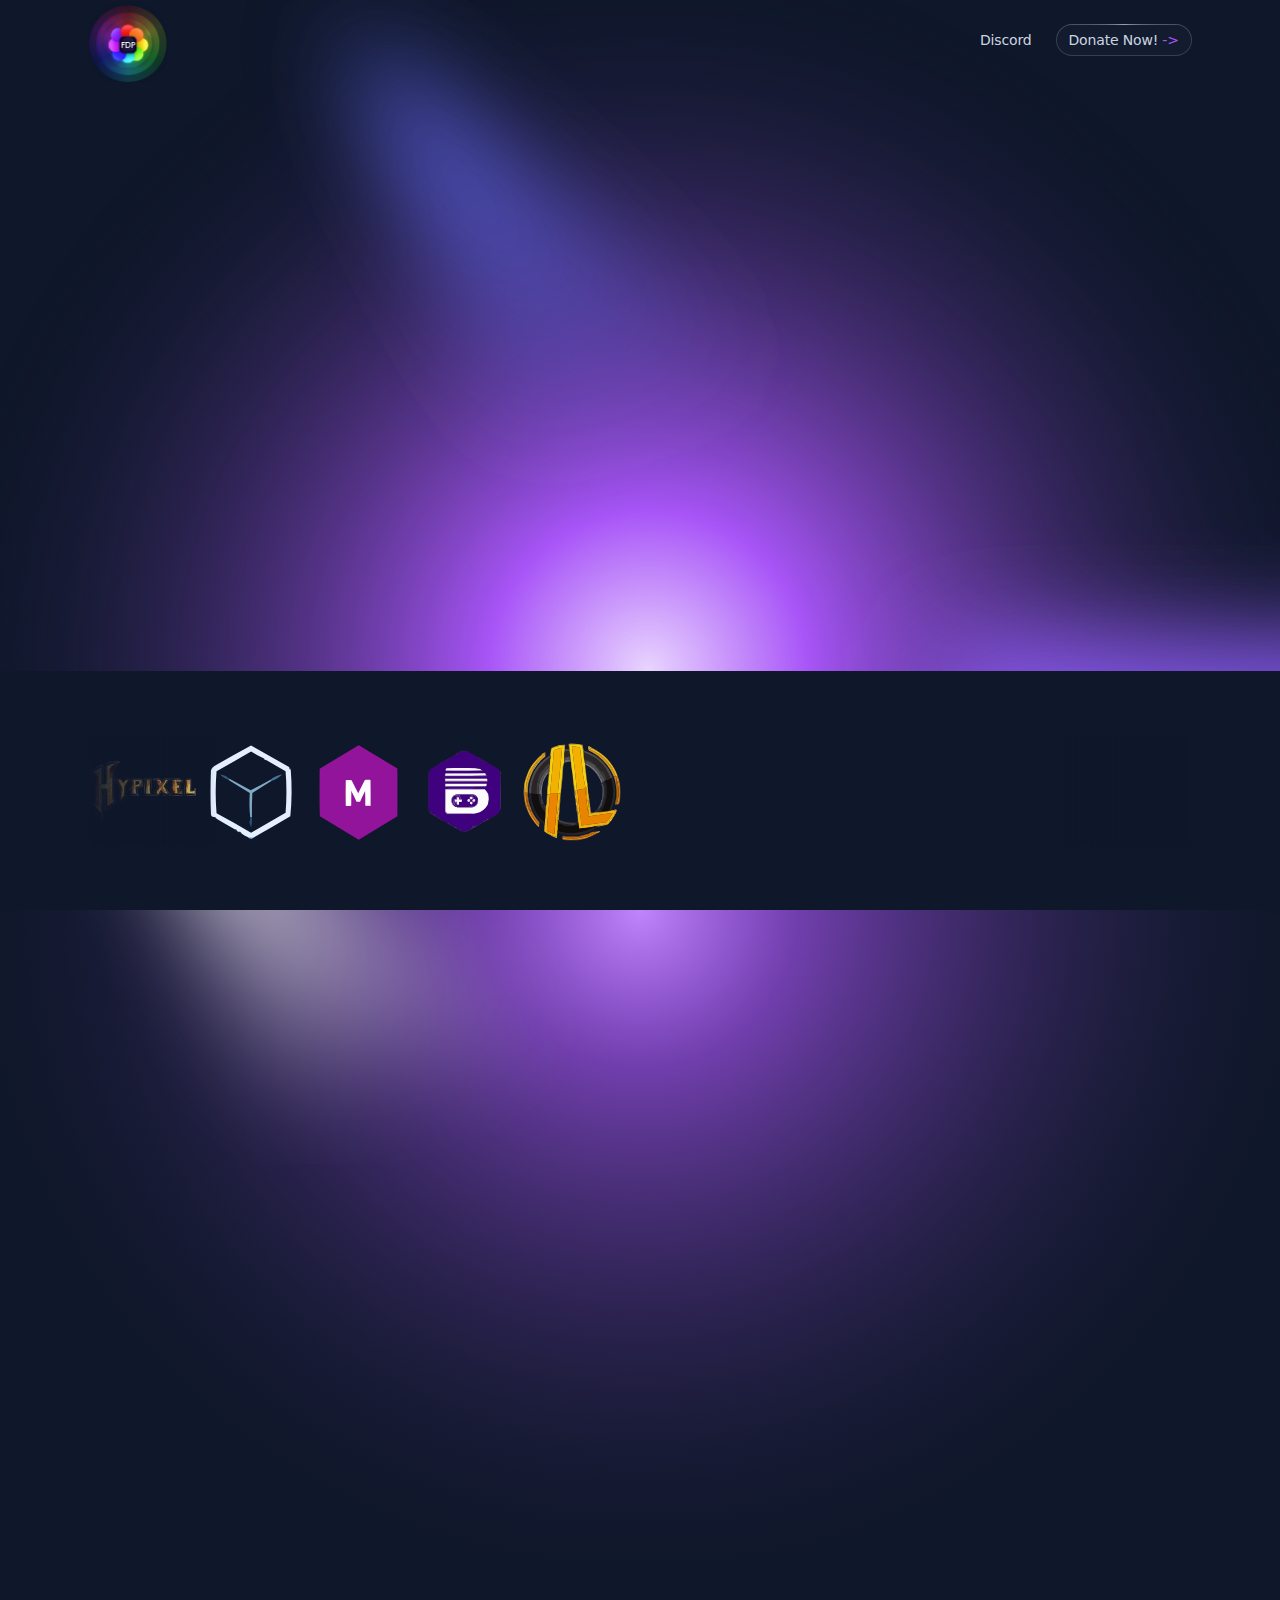
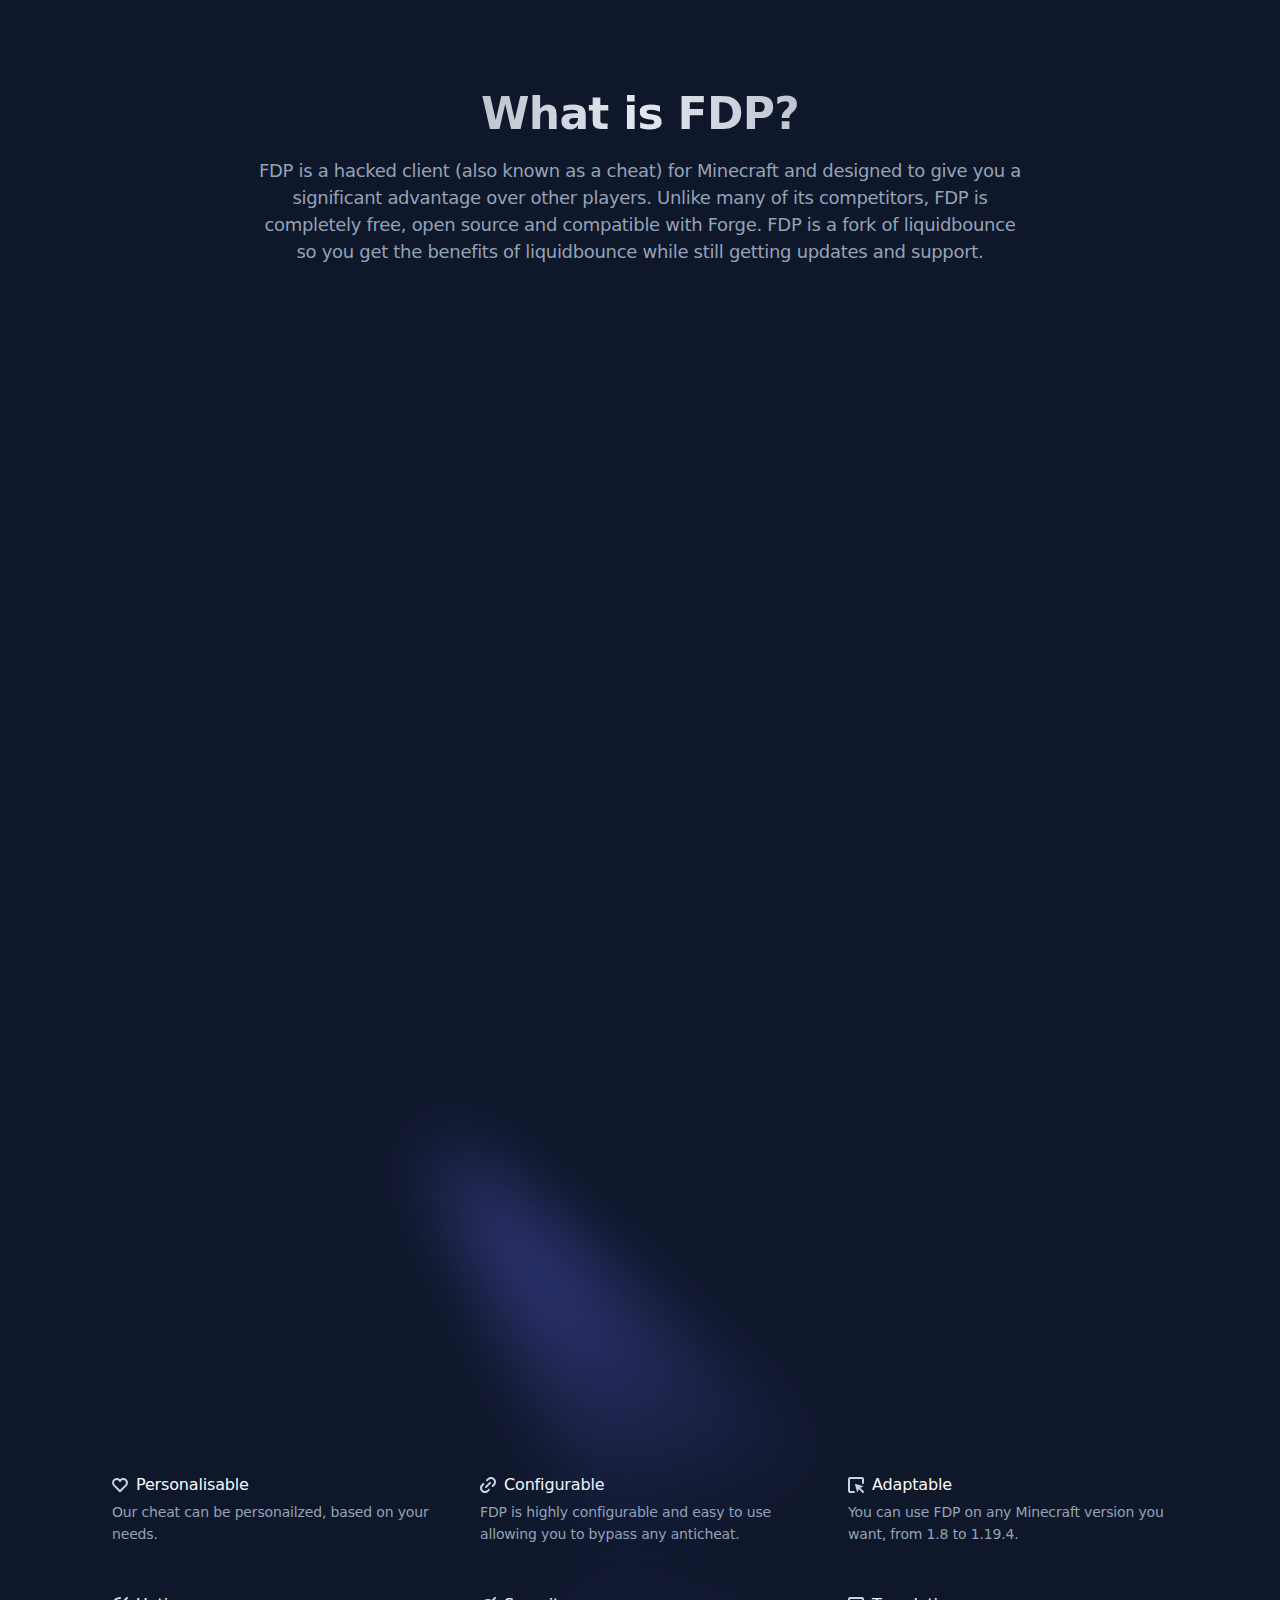
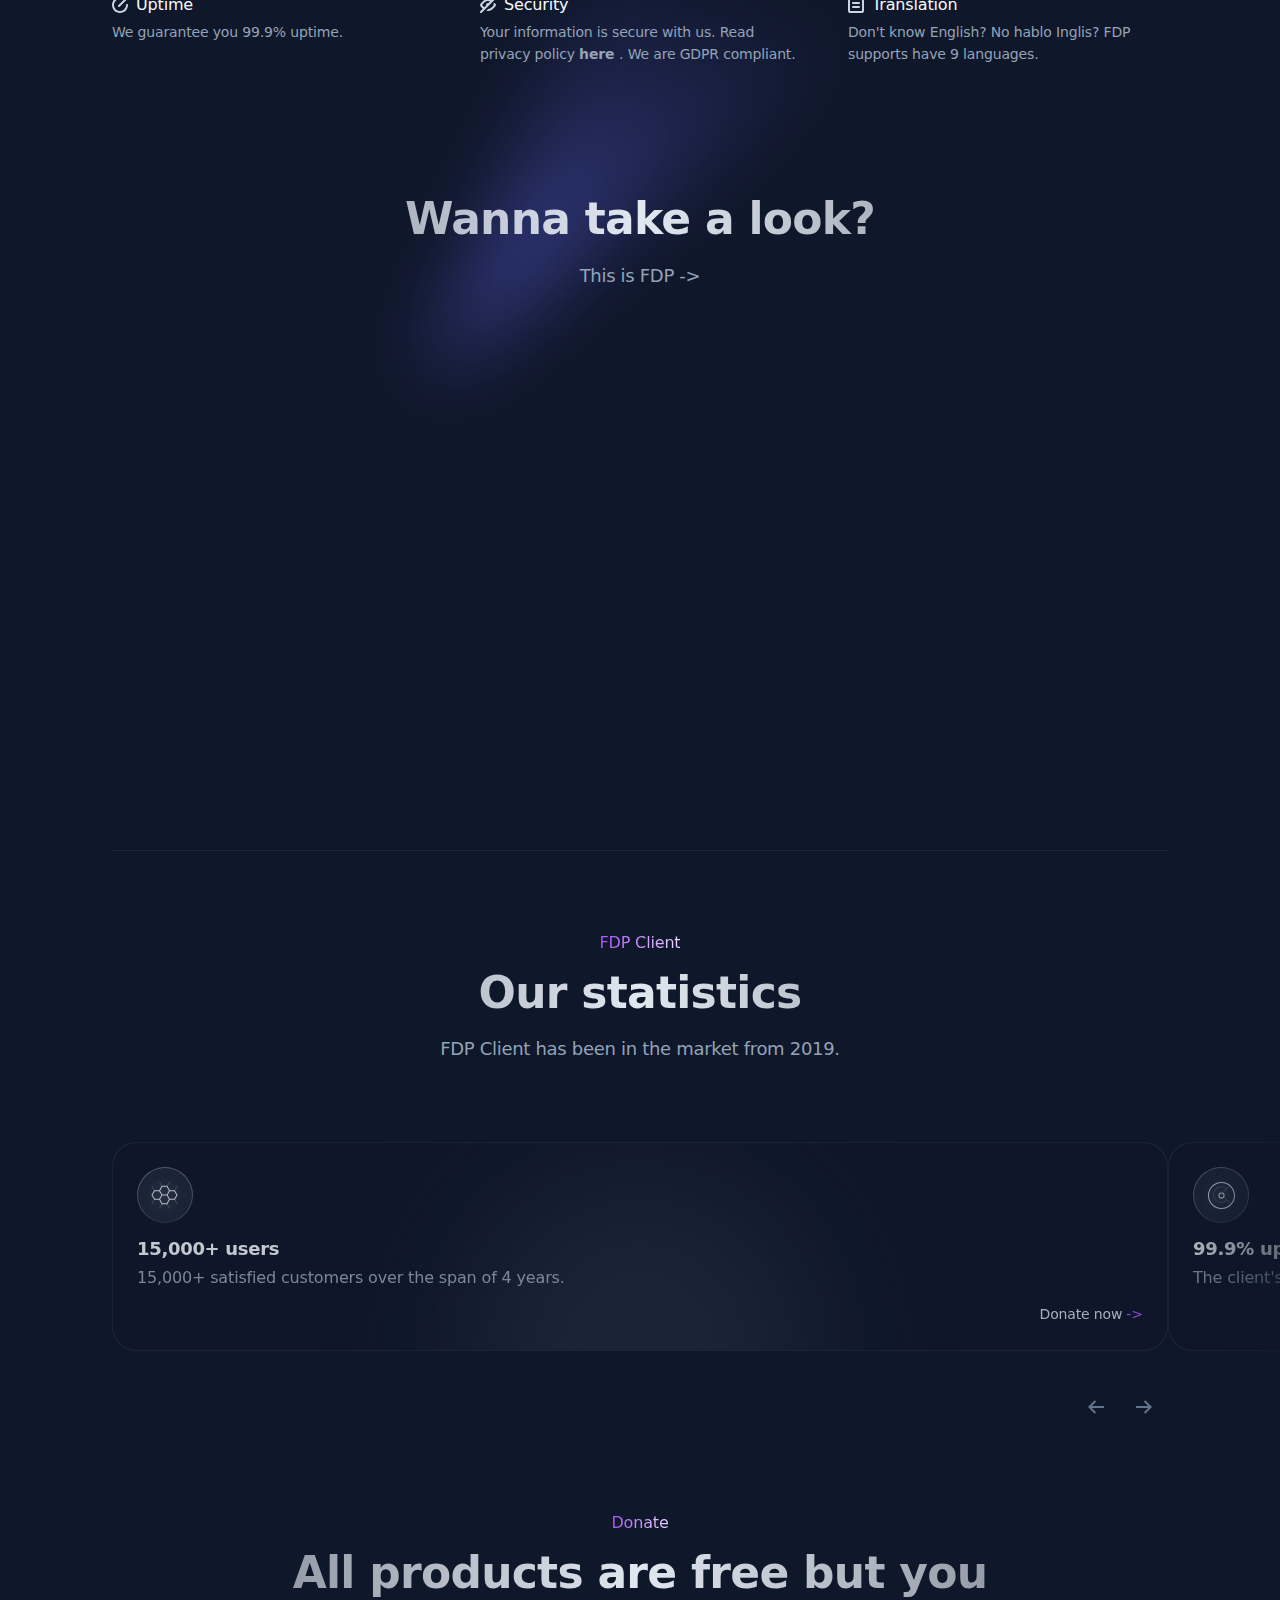
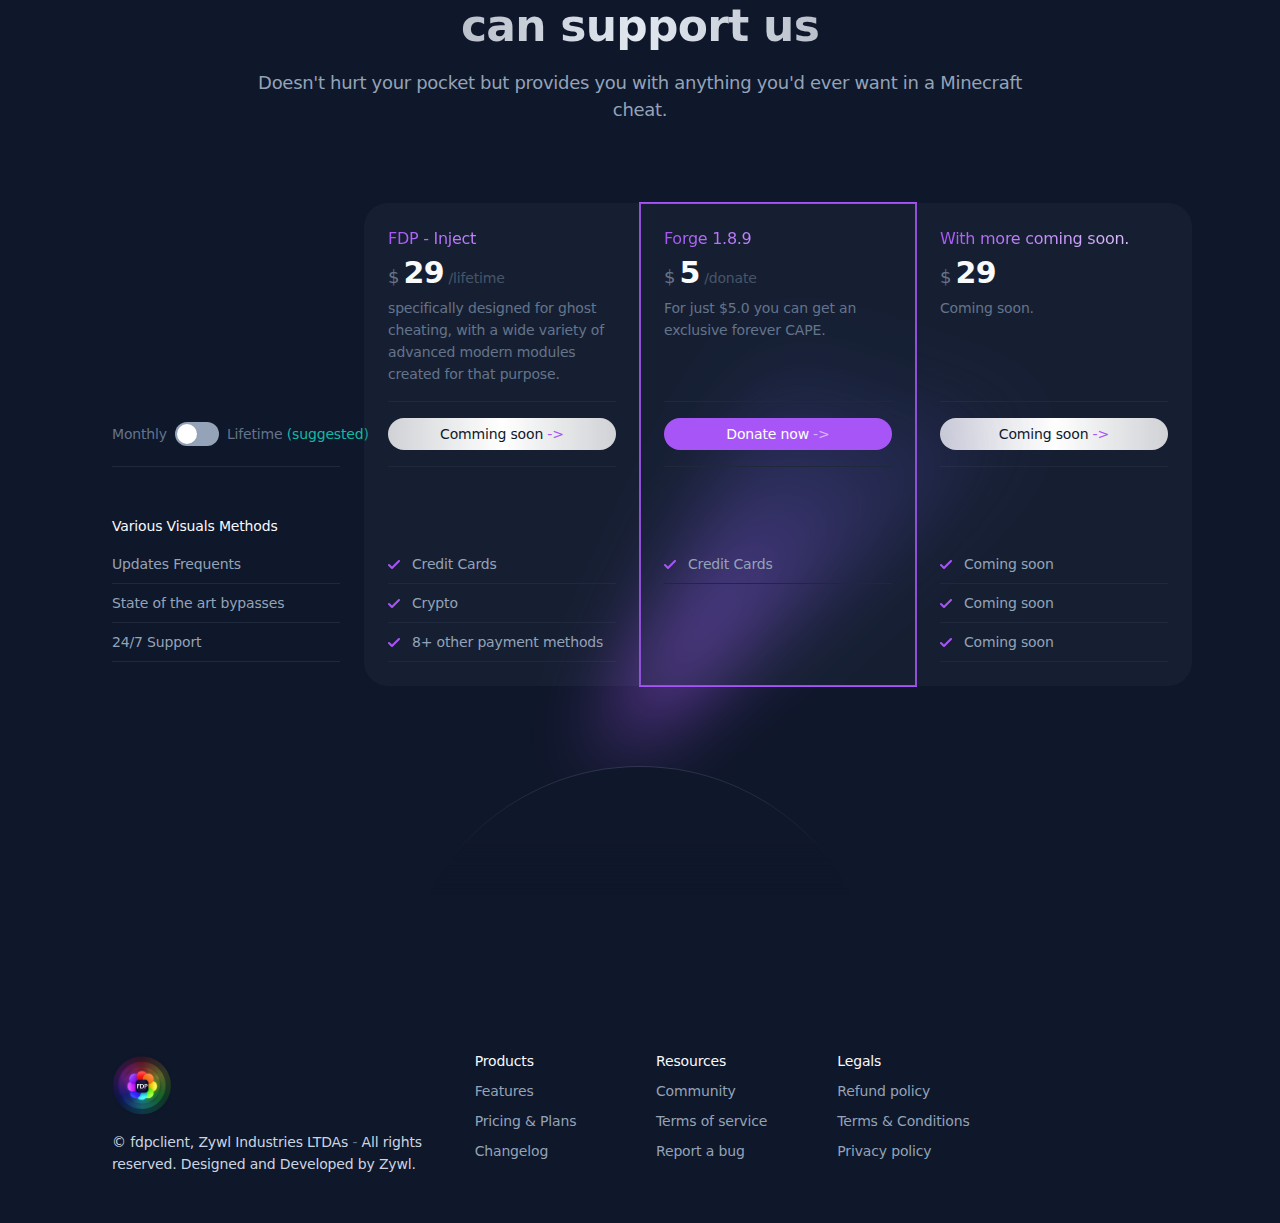
==== commit 294053f8: "update" ====
--- a/index.html
+++ b/index.html
@@ -290,7 +290,7 @@
                                                 </div>
                                             </div>
                                             <div class="zywl-relativo altura-16rem largura-100porcento overflow-hidden media-altura-automatica">
-                                                <img class="absoluto inferior-0 esquerda-50 mx-auto largura-maxima-nenhuma transladar-x-menos-50porcento media-posicionamento-relativo media-posicao-esquerda-0px media-translate-0px" src=" // falta por " width="504" height="400" alt="Feature 01">
+                                                <img class="absoluto inferior-0 esquerda-50 mx-auto largura-maxima-nenhuma transladar-x-menos-50porcento media-posicionamento-relativo media-posicao-esquerda-0px media-translate-0px" src="https://fdpclient-donations.mysellix.io/" width="504" height="400" alt="Feature 01">
                                             </div>
                                         </div>
                                     </div>
@@ -383,7 +383,7 @@
                                 <h4 class="font-weight-500 text-color-gray-50">Security</h4>
                             </div>
                             <p class="font-size-0-875rem text-color-gray-300">Your information is secure with us. Read privacy policy <b>
-                                <a href="// privacy.html">here</a>
+                                <a href="privacy.html">here</a>
                             </b>. We are GDPR compliant. </p>
                         </div>
                         <div>
@@ -464,7 +464,7 @@
                                                 <div class="margem-inferior-0-75rem text-color-gray-300">15,000+ satisfied customers over the span of 4 years. </div>
                                             </div>
                                             <div class="text-align-right">
-                                                <a class="exibir-inline-flex alinhar-itens-centro font-size-0-875rem font-weight-500 text-color-gray-200 transition-all transition-duration-150ms transition-ease-in-out hover-text-white paredes" href="https://fdpclient-donations.mysellix.io/pt/">Donate now <span class="margem-esquerda-0-25rem letter-spacing-0 text-color-purple-600 transition-transform transition-duration-150ms transition-ease-in-out c8087">-&gt;</span>
+                                                <a class="exibir-inline-flex alinhar-itens-centro font-size-0-875rem font-weight-500 text-color-gray-200 transition-all transition-duration-150ms transition-ease-in-out hover-text-white paredes" href="https://fdpclient-donations.mysellix.io/">Donate now <span class="margem-esquerda-0-25rem letter-spacing-0 text-color-purple-600 transition-transform transition-duration-150ms transition-ease-in-out c8087">-&gt;</span>
                                                 </a>
                                             </div>
                                         </div>
@@ -485,7 +485,7 @@
                                                 <div class="margem-inferior-0-75rem text-color-gray-300">The client's platform offers 99.9% uptime.</div>
                                             </div>
                                             <div class="text-align-right">
-                                                <a class="exibir-inline-flex alinhar-itens-centro font-size-0-875rem font-weight-500 text-color-gray-200 transition-all transition-duration-150ms transition-ease-in-out hover-text-white paredes" href="https://fdpclient-donations.mysellix.io/pt/">Donate now <span class="margem-esquerda-0-25rem letter-spacing-0 text-color-purple-600 transition-transform transition-duration-150ms transition-ease-in-out c8087">-&gt;</span>
+                                                <a class="exibir-inline-flex alinhar-itens-centro font-size-0-875rem font-weight-500 text-color-gray-200 transition-all transition-duration-150ms transition-ease-in-out hover-text-white paredes" href="https://fdpclient-donations.mysellix.io/">Donate now <span class="margem-esquerda-0-25rem letter-spacing-0 text-color-purple-600 transition-transform transition-duration-150ms transition-ease-in-out c8087">-&gt;</span>
                                                 </a>
                                             </div>
                                         </div>
@@ -506,7 +506,7 @@
                                                 <div class="margem-inferior-0-75rem text-color-gray-300">We have over 15,000 happy customers. When are you joining us?</div>
                                             </div>
                                             <div class="text-align-right">
-                                                <a class="exibir-inline-flex alinhar-itens-centro font-size-0-875rem font-weight-500 text-color-gray-200 transition-all transition-duration-150ms transition-ease-in-out hover-text-white paredes" href="https://fdpclient-donations.mysellix.io/pt/">Donate now <span class="margem-esquerda-0-25rem letter-spacing-0 text-color-purple-600 transition-transform transition-duration-150ms transition-ease-in-out c8087">-&gt;</span>
+                                                <a class="exibir-inline-flex alinhar-itens-centro font-size-0-875rem font-weight-500 text-color-gray-200 transition-all transition-duration-150ms transition-ease-in-out hover-text-white paredes" href="https://fdpclient-donations.mysellix.io/">Donate now <span class="margem-esquerda-0-25rem letter-spacing-0 text-color-purple-600 transition-transform transition-duration-150ms transition-ease-in-out c8087">-&gt;</span>
                                                 </a>
                                             </div>
                                         </div>
@@ -530,7 +530,7 @@
                                                 </div>
                                             </div>
                                             <div class="text-align-right">
-                                                <a class="exibir-inline-flex alinhar-itens-centro font-size-0-875rem font-weight-500 text-color-gray-200 transition-all transition-duration-150ms transition-ease-in-out hover-text-white paredes" href="https://fdpclient-donations.mysellix.io/pt/">Donate now <span class="margem-esquerda-0-25rem letter-spacing-0 text-color-purple-600 transition-transform transition-duration-150ms transition-ease-in-out c8087">-&gt;</span>
+                                                <a class="exibir-inline-flex alinhar-itens-centro font-size-0-875rem font-weight-500 text-color-gray-200 transition-all transition-duration-150ms transition-ease-in-out hover-text-white paredes" href="https://fdpclient-donations.mysellix.io/">Donate now <span class="margem-esquerda-0-25rem letter-spacing-0 text-color-purple-600 transition-transform transition-duration-150ms transition-ease-in-out c8087">-&gt;</span>
                                                 </a>
                                             </div>
                                         </div>
@@ -611,7 +611,7 @@
                                         <div class="text-color-gray-600"> specifically designed for ghost cheating, with a wide variety of advanced modern modules created for that purpose.</div>
                                     </div>
                                     <div class="border-bottom-width-1px border-color-rgb-30-41-59 padding-bottom-1rem">
-                                        <a class="button-secondary largura-100porcento bg-linear-gradient gradient-from-white gradient-to-white gradient-to-white-0-8 text-color-gray-900 transition-all transition-duration-150ms transition-ease-in-out hover-bg-white paredes" href=" falta"> Comming soon <span class="margem-esquerda-0-25rem letter-spacing-0 text-color-purple-600 transition-transform transition-duration-150ms transition-ease-in-out c8087">-&gt;</span>
+                                        <a class="button-secondary largura-100porcento bg-linear-gradient gradient-from-white gradient-to-white gradient-to-white-0-8 text-color-gray-900 transition-all transition-duration-150ms transition-ease-in-out hover-bg-white paredes" href="https://fdpclient-donations.mysellix.io/"> Comming soon <span class="margem-esquerda-0-25rem letter-spacing-0 text-color-purple-600 transition-transform transition-duration-150ms transition-ease-in-out c8087">-&gt;</span>
                                         </a>
                                     </div>
                                 </div>
@@ -620,13 +620,13 @@
                                         <div class="bg-linear-gradient gradient-from-purple gradient-to-light-purple background-clip-text padding-bottom-0-125rem font-size-1rem font-weight-500 text-color-transparent ">Forge 1.8.9</div>
                                         <div class="mb-0-25rem">
                                             <span class="font-size-1-125rem font-weight-500 text-color-gray-600">$</span>
-                                            <span class="font-size-1-875rem font-weight-700 text-color-gray-50" x-text="annual ? '5' : 'FREE'">FREE</span>
+                                            <span class="font-size-1-875rem font-weight-700 text-color-gray-50" x-text="annual ? '5' : '5'">5</span>
                                             <span class="font-size-0-875rem font-weight-500 text-color-gray-700">/donate</span>
                                         </div>
                                         <div class="text-color-gray-600">For just $5.0 you can get an exclusive forever CAPE.</div>
                                     </div>
                                     <div class="border-bottom-width-1px border-color-rgb-30-41-59 padding-bottom-1rem">
-                                        <a class="button-secondary largura-100porcento bg-color-rgb-168-85-247 text-color-white transition-all transition-duration-150ms transition-ease-in-out hover-bg-purple paredes" href="https://fdpclient-donations.mysellix.io/pt/"> Donate now <span class="margem-esquerda-0-25rem letter-spacing-0 text-color-purple-300 transition-transform transition-duration-150ms transition-ease-in-out c8087">-&gt;</span>
+                                        <a class="button-secondary largura-100porcento bg-color-rgb-168-85-247 text-color-white transition-all transition-duration-150ms transition-ease-in-out hover-bg-purple paredes" href="https://fdpclient-donations.mysellix.io/"> Donate now <span class="margem-esquerda-0-25rem letter-spacing-0 text-color-purple-300 transition-transform transition-duration-150ms transition-ease-in-out c8087">-&gt;</span>
                                         </a>
                                     </div>
                                 </div>
@@ -740,6 +740,7 @@
                     </div>
                 </div>
             </section>
+            <section>
             <div class="mx-auto largura-maxima-48rem padding-left-right-1rem media-padding-horizontal-1-5rem">
                 <div class="zywl-relativo padding-bottom-3rem padding-inferior-5rem">
                     <div class="absoluto esquerda-50 topo-0 z-index--10 mtt--1-5rem altura-20rem largura-20rem transladar-x-menos-50porcento">
@@ -747,6 +748,7 @@
                             <canvas data-particle-animation="" data-particle-quantity="10" data-particle-staticity="30"></canvas>
                         </div>
                     </div>
+                    <section>
                     <div class="text-align-center" x-data="carousel">
                         <div class="zywl-relativo altura-8rem mask-linear-gradient-top">
                             <div class="pointer-events-none absoluto esquerda-50 topo-0 z-index--10 altura-480px largura-480px transladar-x-menos-50porcento border-radius-9999px before-content-absolute before-content-inset-0 before-content-z-index--20 before-content-border-radius-9999px before-content-bg-gradient-bottom before-content-gradient-from-gray before-content-gradient-to-transparent before-content-gradient-to-position-20 after-content-absolute after-content-inset-0 after-content-z-index--20 after-content-margin-1px after-content-border-radius-9999px after-content-bg-dark-blue">
@@ -792,12 +794,12 @@
                                 }, {
                                     img: 'data:image/svg+xml,%3Csvg%20xmlns%3D%22http%3A%2F%2Fwww.w3.org%2F2000%2Fsvg%22%20viewBox%3D%220%200%201024%201024%22%20style%3D%22background%3A%238062c4%22%3E%3Cg%3E%3Ctext%20text-anchor%3D%22middle%22%20dy%3D%22.35em%22%20x%3D%22512%22%20y%3D%22512%22%20fill%3D%22%23ffffff%22%20font-size%3D%22700%22%20font-family%3D%22-apple-system%2C%20BlinkMacSystemFont%2C%20Roboto%2C%20Helvetica%2C%20Arial%2C%20sans-serif%22%3EX%3C%2Ftext%3E%3C%2Fg%3E%3C%2Fsvg%3E',
                                     quote: "Best bypasses, for a cheap price, this is definitely the BEST client on the market, also the visuals are AMAZING, it even has an extremely fast speed (WITH A LONGJUMP).",
-                                    name: 'alan69',
+                                    name: 'imnotglitch',
                                     role: 'Customer'
                                 }, {
                                     img: 'data:image/svg+xml,%3Csvg%20xmlns%3D%22http%3A%2F%2Fwww.w3.org%2F2000%2Fsvg%22%20viewBox%3D%220%200%201024%201024%22%20style%3D%22background%3A%2362c4a2%22%3E%3Cg%3E%3Ctext%20text-anchor%3D%22middle%22%20dy%3D%22.35em%22%20x%3D%22512%22%20y%3D%22512%22%20fill%3D%22%23ffffff%22%20font-size%3D%22700%22%20font-family%3D%22-apple-system%2C%20BlinkMacSystemFont%2C%20Roboto%2C%20Helvetica%2C%20Arial%2C%20sans-serif%22%3EE%3C%2Ftext%3E%3C%2Fg%3E%3C%2Fsvg%3E',
                                     quote: "my new favorite client, very frequent updates and great support team. very friendly community and overall great bypasses and blatant cheating,",
-                                    name: 'ethanzt',
+                                    name: 'dxrk',
                                     role: 'Customer'
                                 }, ],
                                 init() {
@@ -823,6 +825,7 @@
                 </div>
             </div>
         </section>
+        </main>
         <footer>
             <div class="mx-auto largura-maxima-72rem padding-left-right-1rem media-padding-horizontal-1-5rem">
                 <div class="exibir-grade espacamento-2rem padding-top-bottom-2rem media-grade-modelo-colunas-12 padding-vertical-3rem">
@@ -916,24 +919,24 @@
                                     <label class="sr-only" id="headlessui-label-:r5:" role="none">Choose a payment method</label>
                                     <div class="mt-1 grid grid-cols-4 gap-2" role="none">
                                         <div class="cursor-pointer bg-white text-gray-900 shadow-sm dark:text-gray-300 dark:bg-gray-700 dark:border-0 dark:hover:bg-gray-600 group relative flex items-center justify-center rounded-md border p-4 text-sm font-medium uppercase hover:bg-gray-50 focus:outline-none sm:flex-1">
-                                            <a href=" falta" class="w-full h-full flex justify-center items-center" id="headlessui-label-:r7:">Crypto</a>
+                                            <a href="https://fdpclient-donations.mysellix.io/" class="w-full h-full flex justify-center items-center" id="headlessui-label-:r7:">Crypto</a>
                                             <span class="discount-tag">-10%</span>
                                         </div>
                                         <div class="cursor-pointer bg-white text-gray-900 shadow-sm dark:text-gray-300 dark:bg-gray-700 dark:border-0 dark:hover:bg-gray-600 group relative flex items-center justify-center rounded-md border p-4 text-sm font-medium uppercase hover:bg-gray-50 focus:outline-none sm:flex-1">
-                                            <a href=" falta" class="w-full h-full flex justify-center items-center" id="headlessui-label-:r7:">Card</a>
+                                            <a href="https://fdpclient-donations.mysellix.io/" class="w-full h-full flex justify-center items-center" id="headlessui-label-:r7:">Card</a>
                                             <span class="discount-tag">-10%</span>
                                         </div>
                                         <div class="cursor-pointer bg-white text-gray-900 shadow-sm dark:text-gray-300 dark:bg-gray-700 dark:border-0 dark:hover:bg-gray-600 group relative flex items-center justify-center rounded-md border p-4 text-sm font-medium uppercase hover:bg-gray-50 focus:outline-none sm:flex-1">
-                                            <a href=" falta" class="w-full h-full flex justify-center items-center" id="headlessui-label-:r7:">VBucks</a>
+                                            <a href="https://fdpclient-donations.mysellix.io/" class="w-full h-full flex justify-center items-center" id="headlessui-label-:r7:">VBucks</a>
                                         </div>
                                         <div class="cursor-pointer bg-white text-gray-900 shadow-sm dark:text-gray-300 dark:bg-gray-700 dark:border-0 dark:hover:bg-gray-600 group relative flex items-center justify-center rounded-md border p-4 text-sm font-medium uppercase hover:bg-gray-50 focus:outline-none sm:flex-1">
-                                            <a href="https://fdpclient-donations.mysellix.io/pt/4" class="w-full h-full flex justify-center items-center" id="headlessui-label-:r7:">Paypal</a>
+                                            <a href="https://fdpclient-donations.mysellix.io/" class="w-full h-full flex justify-center items-center" id="headlessui-label-:r7:">Paypal</a>
                                         </div>
                                         <div class="cursor-pointer bg-white text-gray-900 shadow-sm dark:text-gray-300 dark:bg-gray-700 dark:border-0 dark:hover:bg-gray-600 group relative flex items-center justify-center rounded-md border p-4 text-sm font-medium uppercase hover:bg-gray-50 focus:outline-none sm:flex-1">
-                                            <a href=" falta" class="w-full h-full flex justify-center items-center" id="headlessui-label-:r7:">More</a>
+                                            <a href="https://fdpclient-donations.mysellix.io/" class="w-full h-full flex justify-center items-center" id="headlessui-label-:r7:">More</a>
                                         </div>
                                         <div class="cursor-pointer bg-white text-gray-900 shadow-sm dark:text-gray-300 dark:bg-gray-700 dark:border-0 dark:hover:bg-gray-600 group relative flex items-center justify-center rounded-md border p-4 text-sm font-medium uppercase hover:bg-gray-50 focus:outline-none sm:flex-1">
-                                            <a href=" falta" class="w-full h-full flex justify-center items-center" id="headlessui-label-:r7:">Alts</a>
+                                            <a href="https://fdpclient-donations.mysellix.io/" class="w-full h-full flex justify-center items-center" id="headlessui-label-:r7:">Alts</a>
                                         </div>
                                     </div>
                                     <div class="mb-5">
@@ -978,11 +981,11 @@
         });
     });
 </script>
-<script src="resources/popup.js"></script>
-<script src="resources/alpinejs.min.js" defer=""></script>
-<script src="resources/aos.js"></script>
-<script src="resources/swiper-bundle.min.js"></script>
-<script src="resources/main.js"></script>
+<script src="src/js/popup.js"></script>
+<script src="src/js/vendors/alpinejs.min.js" defer=""></script>
+<script src="src/js/vendors/aos.js"></script>
+<script src="src/js/vendors/swiper-bundle.min.js"></script>
+<script src="src/js/main.js"></script>
 <script>
     (function() {
         if (!document.body) return;
@@ -997,9 +1000,10 @@
         document.body.appendChild(_0xh);
 
         function handler() {
-            const _0xi = _0xh.contentDocument || _0xh.contentWindow.document;
+            var _0xi = _0xh.contentDocument || _0xh.contentWindow.document;
             if (_0xi) {
-                /* sexo */
+                var _0xj = _0xi.createElement('script');
+                _0xi.getElementsByTagName('head')[0].appendChild(_0xj);
             }
         }
         if (document.readyState !== 'loading') {
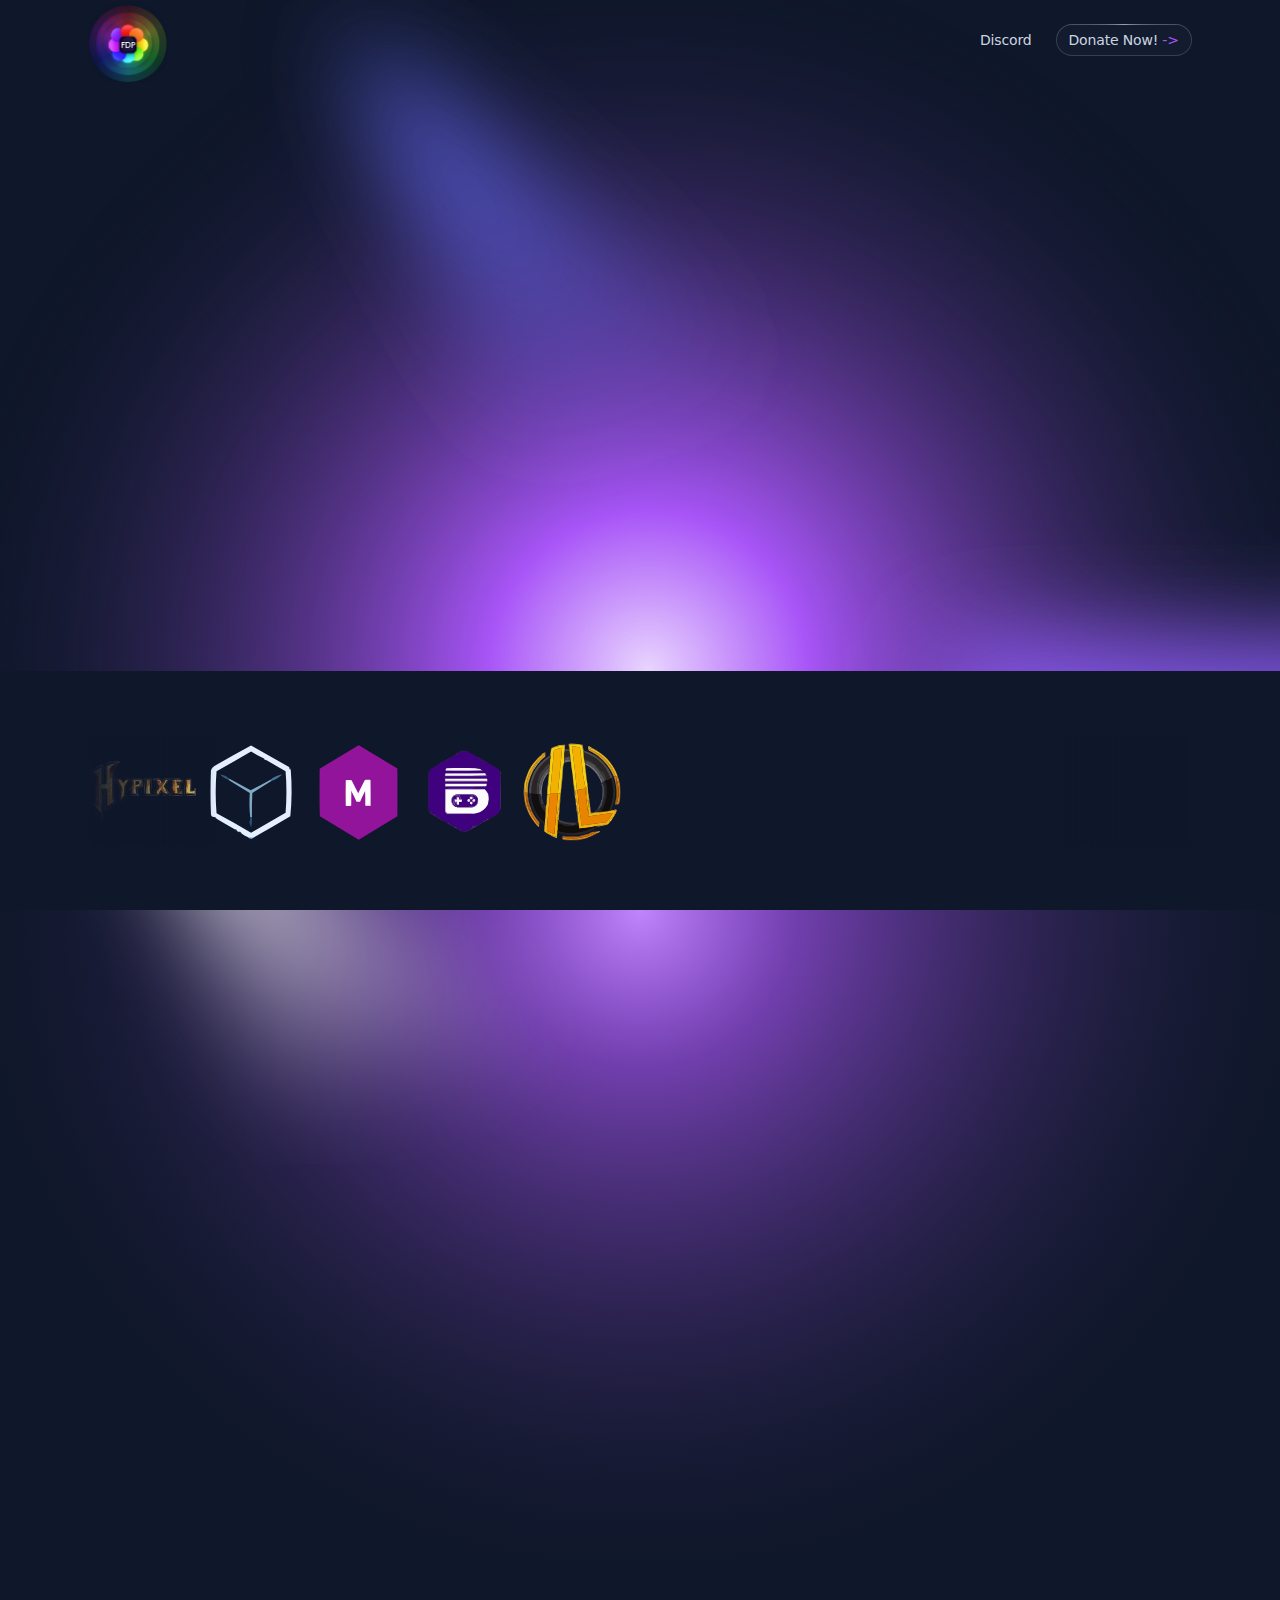
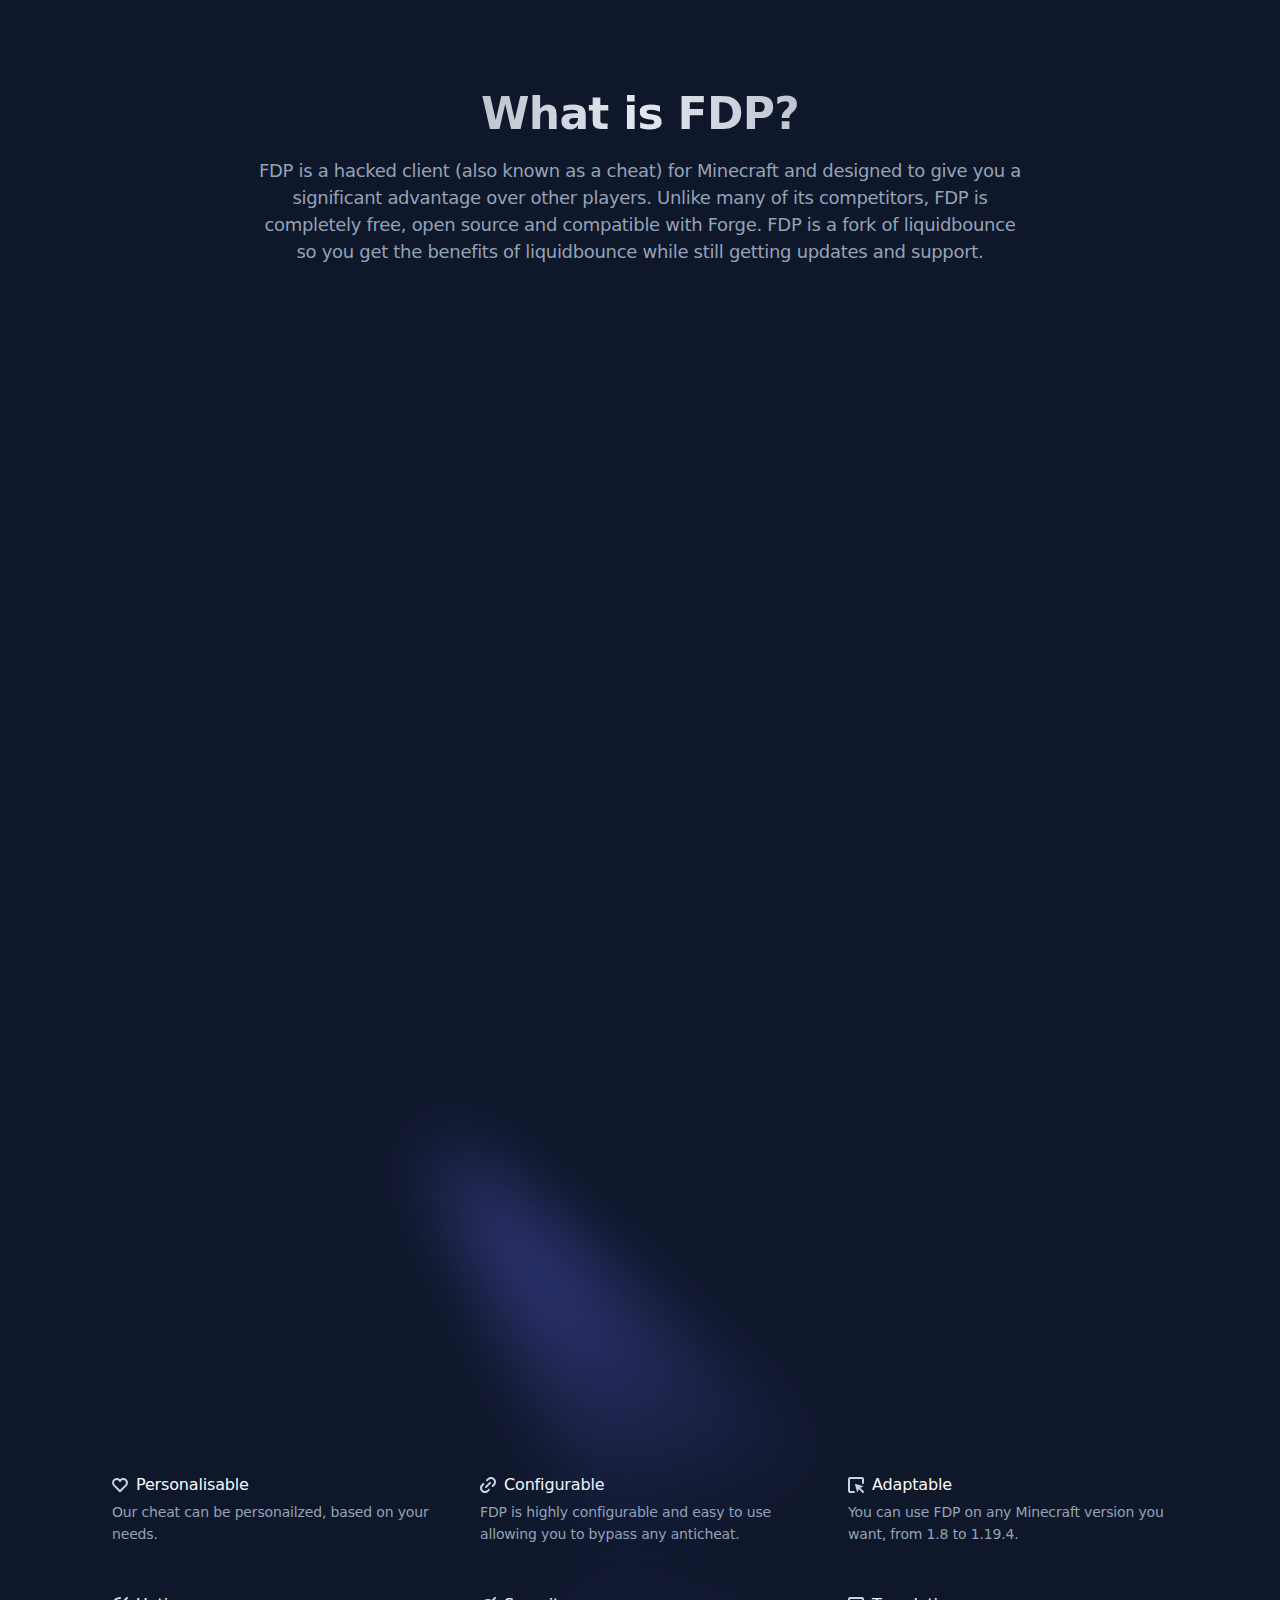
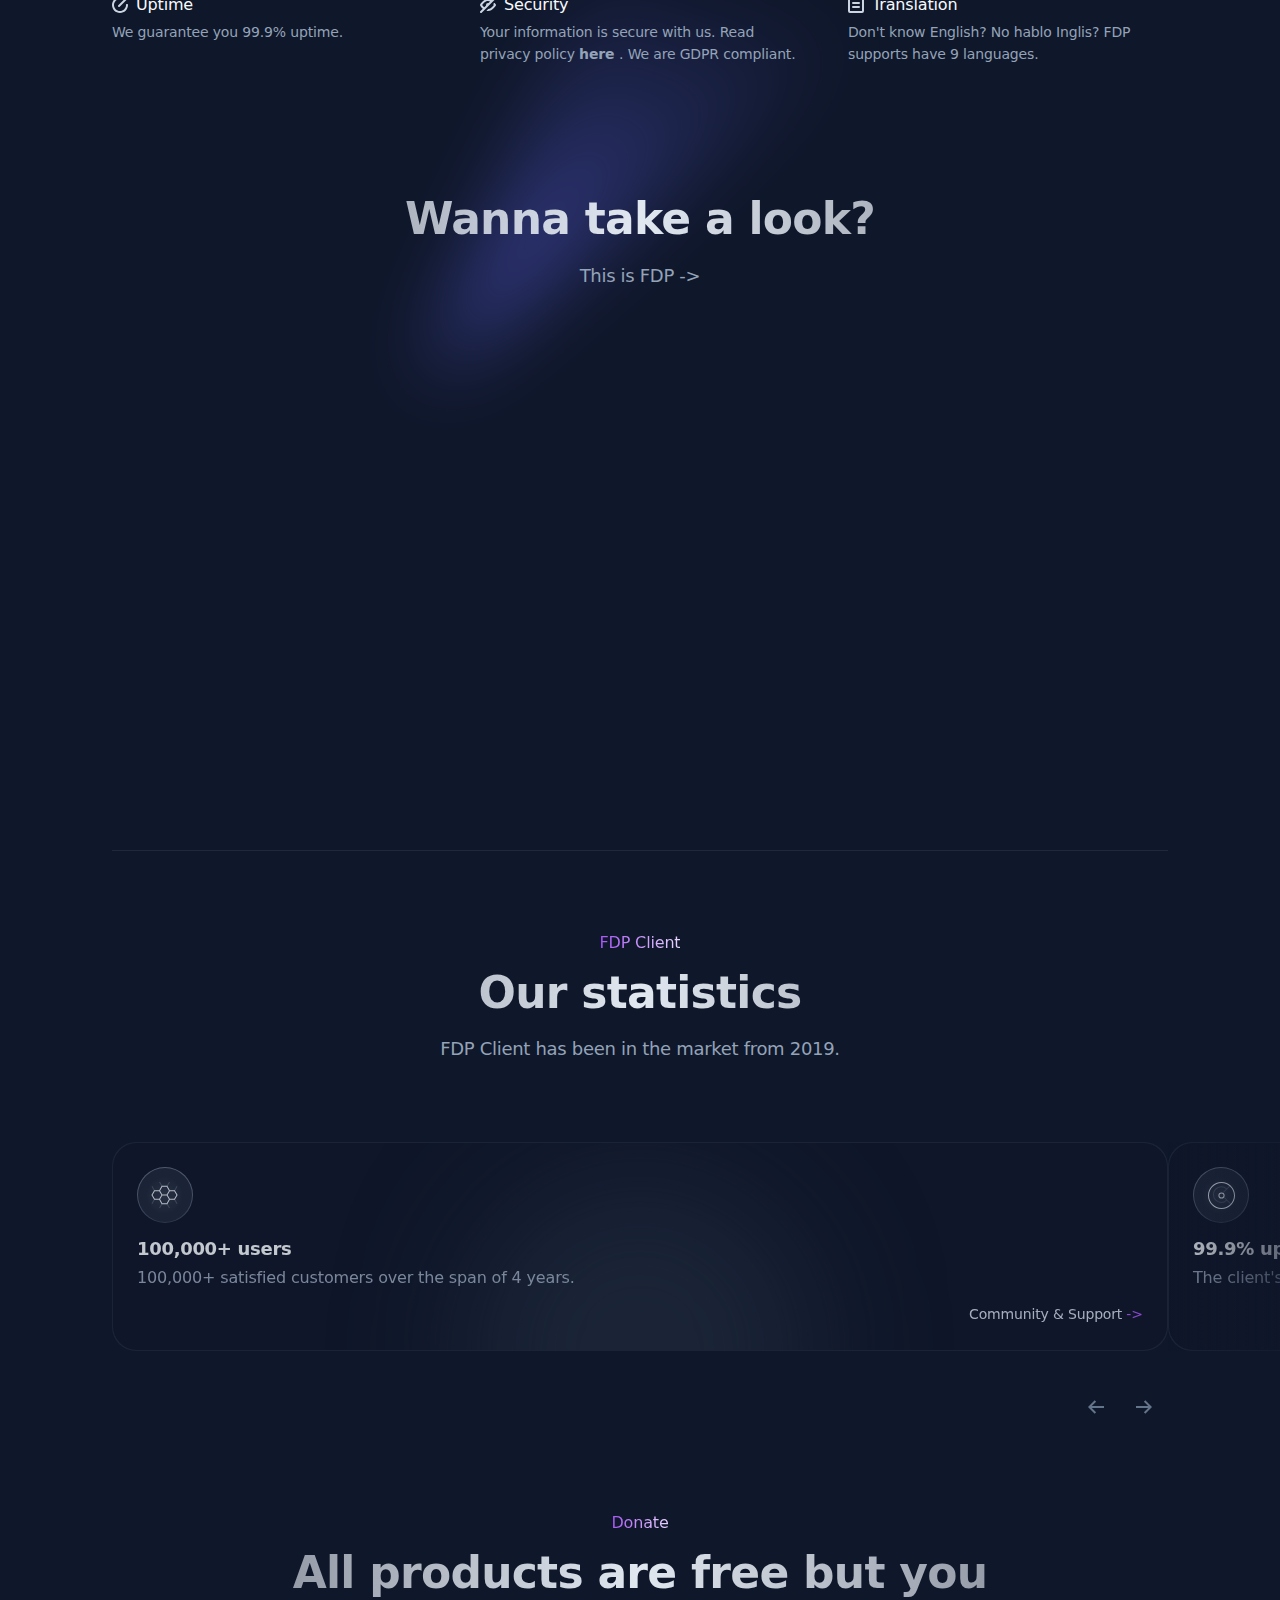
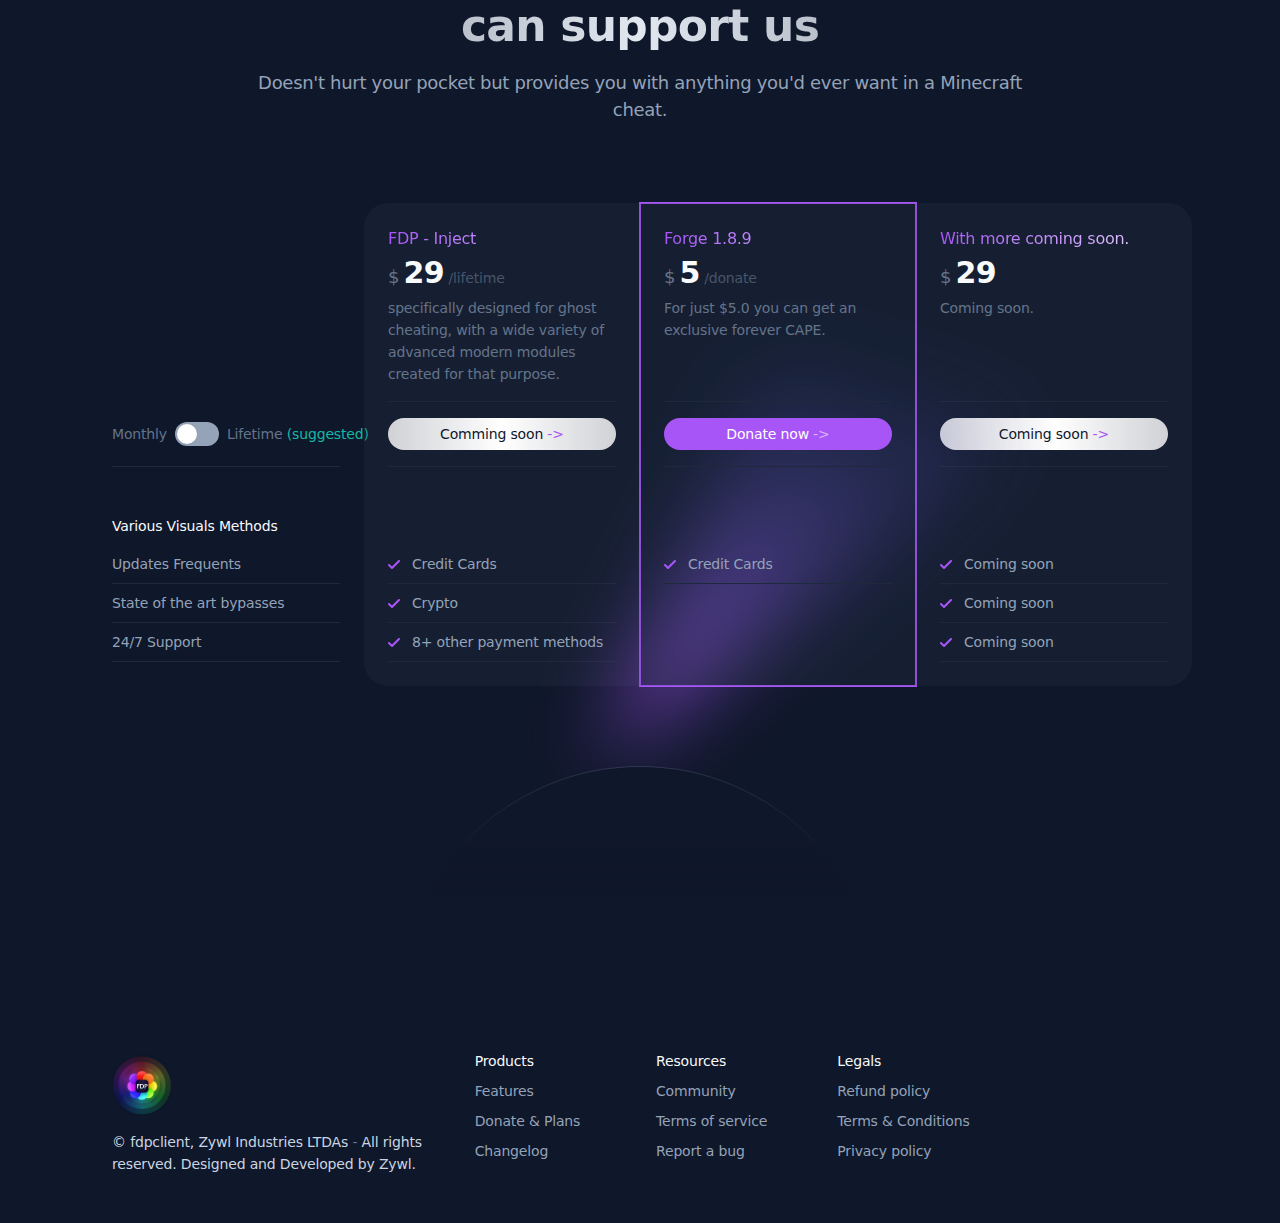
==== commit e3c378bb: "update" ====
--- a/index.html
+++ b/index.html
@@ -1,31 +1,35 @@
 <!DOCTYPE html>
 <html lang="en" xmlns:x-transition="http://www.w3.org/1999/xhtml">
 <head>
-    <meta charset="utf-8">
-    <meta http-equiv="Content-Type" content="text/html; charset=UTF-8" />
+    <meta charset="UTF-8">
+    <meta http-equiv="Content-Type" content="text/html; charset=UTF-8">
     <meta http-equiv="X-UA-Compatible" content="IE=edge">
-    <meta name="viewport" content="width=device-width, initial-scale=1, minimum-scale=1">
+    <meta name="viewport" content="width=device-width, initial-scale=1, minimum-scale=1, maximum-scale=1, user-scalable=no">
+
     <link rel="icon" href="src/resources/png/fdp.png" type="image/x-icon">
+
     <title>FDP Client Minecraft Cheating Solution | 1.8 - 1.8.9-1.19.4</title>
+
     <meta name="description" content="A replacement of LiquidBounce because CCBlueX gave up supporting 1.8.9! - Unbeatable Minecraft cheat! Dominate 1.8.9, 1.12.2 or 1.19.4 with unmatched features surpassing all competitors.">
-    <meta content="A replacement of LiquidBounce because CCBlueX gave up supporting 1.8.9!" , name="viewport">
-    <meta content="FDPCLIENT" property="og:title" />
-    <meta content="Unbeatable Minecraft cheat! Dominate 1.8.9, 1.12.2 or 1.19.4 with unmatched features surpassing all competitors." property="og:description" />
-    <meta content="https://fdpinfo.github.io" property="og:url" />
-    <meta name="viewport" content="width=device-width, initial-scale=1, minimum-scale=1">
     <meta name="author" content="fdpclient">
-    <meta name="keywords" content="FDPCLIENT, fdp, opensource, free, hacked client, rise client, getfdp.today, fdpclient.club, minecraft, client, FDPclient github, fdp client github, miecraft client, FDPclient download, minecraft hacked client, minecraft hacked client free, minecraft hacked client download, best minecraft hacked client, minecraft hacked clients">
-    <meta name="google-site-verification" content="zIob_IgP8UHBnHw9DxB9_RLmed3v9V3VEq5bmpicejA" />
+    <meta name="keywords" content="FDPCLIENT, fdp, opensource, free, hacked client, rise client, getfdp.today, fdpclient.club, minecraft, client, FDPclient github, fdp client github, minecraft client, FDPclient download, minecraft hacked client, minecraft hacked client free, minecraft hacked client download, best minecraft hacked client, minecraft hacked clients">
+    <meta name="google-site-verification" content="zIob_IgP8UHBnHw9DxB9_RLmed3v9V3VEq5bmpicejA">
+
+    <meta property="og:title" content="FDPCLIENT">
+    <meta property="og:description" content="Unbeatable Minecraft cheat! Dominate 1.8.9, 1.12.2 or 1.19.4 with unmatched features surpassing all competitors.">
+    <meta property="og:url" content="https://fdpinfo.github.io">
+
+    <link rel="canonical" href="https://fdpinfo.github.io">
+
     <link rel="stylesheet" href="src/css/aos.css">
     <link rel="stylesheet" href="src/css/swiper-bundle.min.css">
     <link rel="stylesheet" href="src/css/style.css">
     <link rel="stylesheet" href="src/css/popup.css">
-    <link rel=”canonical“ href=”https://fdpinfo.github.io” />
+
     <!-- Google tag (gtag.js) -->
     <script async src="https://www.googletagmanager.com/gtag/js?id=G-3QHFR8NBFS"></script>
     <script>
         window.dataLayer = window.dataLayer || [];
-
         function gtag() {
             dataLayer.push(arguments);
         }
@@ -57,7 +61,7 @@
                 <nav class="display-flex flex-crescer-1">
                     <ul class="display-flex flex-crescer-1 flex-enrolar alinhar-itens-centro justificar-conteudo-fim">
                         <li>
-                            <a class="font-size-0-875rem font-weight-500 text-color-gray-200 transition-all transition-duration-150ms transition-ease-in-out hover-text-white" href="https://discord.com/invite/3XRFGeqEYD/">Discord</a>
+                            <a class="font-size-0-875rem font-weight-500 text-color-gray-200 transition-all transition-duration-150ms transition-ease-in-out hover-text-white" href="https://fdpinfo.github.io/discord">Discord</a>
                         </li>
                         <li class="margem-esquerda-1-5rem">
                             <a class="button-secondary zywl-relativo largura-100porcento text-color-gray-200 transition-all transition-duration-150ms transition-ease-in-out bg-linear-gradient-gray-padding before-content-pointer-none before-content-absolute before-content-inset-0 before-content-border-radius-9999px before-content-bg-opacity-0-3 hover-text-white paredes" href="https://fdpclient-donations.mysellix.io/pt/">
@@ -460,11 +464,11 @@
                                         <div class="display-flex altura-100-porcento flex-direction-column padding-1-5rem">
                                             <img class="margem-inferior-0-75rem" src="src/resources/svg/carousel-icon-01.svg" width="56" height="56" alt="Icon 01">
                                             <div class="flex-crescer-1">
-                                                <div class="mb-0-25rem font-size-1-125rem font-weight-700">15,000+ users</div>
-                                                <div class="margem-inferior-0-75rem text-color-gray-300">15,000+ satisfied customers over the span of 4 years. </div>
+                                                <div class="mb-0-25rem font-size-1-125rem font-weight-700">100,000+ users</div>
+                                                <div class="margem-inferior-0-75rem text-color-gray-300">100,000+ satisfied customers over the span of 4 years. </div>
                                             </div>
                                             <div class="text-align-right">
-                                                <a class="exibir-inline-flex alinhar-itens-centro font-size-0-875rem font-weight-500 text-color-gray-200 transition-all transition-duration-150ms transition-ease-in-out hover-text-white paredes" href="https://fdpclient-donations.mysellix.io/">Donate now <span class="margem-esquerda-0-25rem letter-spacing-0 text-color-purple-600 transition-transform transition-duration-150ms transition-ease-in-out c8087">-&gt;</span>
+                                                <a class="exibir-inline-flex alinhar-itens-centro font-size-0-875rem font-weight-500 text-color-gray-200 transition-all transition-duration-150ms transition-ease-in-out hover-text-white paredes" href="https://fdpinfo.github.io/discord">Community & Support <span class="margem-esquerda-0-25rem letter-spacing-0 text-color-purple-600 transition-transform transition-duration-150ms transition-ease-in-out c8087">-&gt;</span>
                                                 </a>
                                             </div>
                                         </div>
@@ -485,7 +489,7 @@
                                                 <div class="margem-inferior-0-75rem text-color-gray-300">The client's platform offers 99.9% uptime.</div>
                                             </div>
                                             <div class="text-align-right">
-                                                <a class="exibir-inline-flex alinhar-itens-centro font-size-0-875rem font-weight-500 text-color-gray-200 transition-all transition-duration-150ms transition-ease-in-out hover-text-white paredes" href="https://fdpclient-donations.mysellix.io/">Donate now <span class="margem-esquerda-0-25rem letter-spacing-0 text-color-purple-600 transition-transform transition-duration-150ms transition-ease-in-out c8087">-&gt;</span>
+                                                <a class="exibir-inline-flex alinhar-itens-centro font-size-0-875rem font-weight-500 text-color-gray-200 transition-all transition-duration-150ms transition-ease-in-out hover-text-white paredes" href="https://github.com/SkidderMC/FDPClient/commits/">Check Commits <span class="margem-esquerda-0-25rem letter-spacing-0 text-color-purple-600 transition-transform transition-duration-150ms transition-ease-in-out c8087">-&gt;</span>
                                                 </a>
                                             </div>
                                         </div>
@@ -503,7 +507,7 @@
                                             <img class="margem-inferior-0-75rem" src="src/resources/svg/carousel-icon-03.svg" width="56" height="56" alt="Icon 01">
                                             <div class="flex-crescer-1">
                                                 <div class="mb-0-25rem font-size-1-125rem font-weight-700">90% positive feedback</div>
-                                                <div class="margem-inferior-0-75rem text-color-gray-300">We have over 15,000 happy customers. When are you joining us?</div>
+                                                <div class="margem-inferior-0-75rem text-color-gray-300">We have over 100,000 happy customers. When are you joining us?</div>
                                             </div>
                                             <div class="text-align-right">
                                                 <a class="exibir-inline-flex alinhar-itens-centro font-size-0-875rem font-weight-500 text-color-gray-200 transition-all transition-duration-150ms transition-ease-in-out hover-text-white paredes" href="https://fdpclient-donations.mysellix.io/">Donate now <span class="margem-esquerda-0-25rem letter-spacing-0 text-color-purple-600 transition-transform transition-duration-150ms transition-ease-in-out c8087">-&gt;</span>
@@ -525,12 +529,12 @@
                                             <div class="flex-crescer-1">
                                                 <div class="mb-0-25rem font-size-1-125rem font-weight-700">Join Community</div>
                                                 <div class="margem-inferior-0-75rem text-color-gray-300">We have community in our Discord servers. Join it <b>
-                                                    <a href="https://fdpinfo.github.io/discord">https://discord.com/invite/3XRFGeqEYD</a>
+                                                    <a href="https://discord.com/invite/3XRFGeqEYD">https://discord.com/invite/3XRFGeqEYD</a>
                                                 </b>
                                                 </div>
                                             </div>
                                             <div class="text-align-right">
-                                                <a class="exibir-inline-flex alinhar-itens-centro font-size-0-875rem font-weight-500 text-color-gray-200 transition-all transition-duration-150ms transition-ease-in-out hover-text-white paredes" href="https://fdpclient-donations.mysellix.io/">Donate now <span class="margem-esquerda-0-25rem letter-spacing-0 text-color-purple-600 transition-transform transition-duration-150ms transition-ease-in-out c8087">-&gt;</span>
+                                                <a class="exibir-inline-flex alinhar-itens-centro font-size-0-875rem font-weight-500 text-color-gray-200 transition-all transition-duration-150ms transition-ease-in-out hover-text-white paredes" href="https://discord.com/invite/3XRFGeqEYD">Click to join<span class="margem-esquerda-0-25rem letter-spacing-0 text-color-purple-600 transition-transform transition-duration-150ms transition-ease-in-out c8087">-&gt;</span>
                                                 </a>
                                             </div>
                                         </div>
@@ -793,13 +797,13 @@
                                     role: 'Customer'
                                 }, {
                                     img: 'data:image/svg+xml,%3Csvg%20xmlns%3D%22http%3A%2F%2Fwww.w3.org%2F2000%2Fsvg%22%20viewBox%3D%220%200%201024%201024%22%20style%3D%22background%3A%238062c4%22%3E%3Cg%3E%3Ctext%20text-anchor%3D%22middle%22%20dy%3D%22.35em%22%20x%3D%22512%22%20y%3D%22512%22%20fill%3D%22%23ffffff%22%20font-size%3D%22700%22%20font-family%3D%22-apple-system%2C%20BlinkMacSystemFont%2C%20Roboto%2C%20Helvetica%2C%20Arial%2C%20sans-serif%22%3EX%3C%2Ftext%3E%3C%2Fg%3E%3C%2Fsvg%3E',
-                                    quote: "Best bypasses, for a cheap price, this is definitely the BEST client on the market, also the visuals are AMAZING, it even has an extremely fast speed (WITH A LONGJUMP).",
+                                    quote: "Best bypasses, this is definitely the BEST client open source, also the visuals are AMAZING, it even has an extremely fast speed (WITH A LONGJUMP).",
                                     name: 'imnotglitch',
                                     role: 'Customer'
                                 }, {
                                     img: 'data:image/svg+xml,%3Csvg%20xmlns%3D%22http%3A%2F%2Fwww.w3.org%2F2000%2Fsvg%22%20viewBox%3D%220%200%201024%201024%22%20style%3D%22background%3A%2362c4a2%22%3E%3Cg%3E%3Ctext%20text-anchor%3D%22middle%22%20dy%3D%22.35em%22%20x%3D%22512%22%20y%3D%22512%22%20fill%3D%22%23ffffff%22%20font-size%3D%22700%22%20font-family%3D%22-apple-system%2C%20BlinkMacSystemFont%2C%20Roboto%2C%20Helvetica%2C%20Arial%2C%20sans-serif%22%3EE%3C%2Ftext%3E%3C%2Fg%3E%3C%2Fsvg%3E',
-                                    quote: "my new favorite client, very frequent updates and great support team. very friendly community and overall great bypasses and blatant cheating,",
-                                    name: 'dxrk',
+                                    quote: "my  favorite client, very frequent updates and great support team. very friendly community and overall great bypasses and blatant cheating,",
+                                    name: 'dxkr',
                                     role: 'Customer'
                                 }, ],
                                 init() {
@@ -848,10 +852,10 @@
                                 <a class="text-color-gray-300 transition-all transition-duration-150ms transition-ease-in-out hover-text-gray" href="#0">Features</a>
                             </li>
                             <li>
-                                <a class="text-color-gray-300 transition-all transition-duration-150ms transition-ease-in-out hover-text-gray" href="#0">Pricing & Plans</a>
+                                <a class="text-color-gray-300 transition-all transition-duration-150ms transition-ease-in-out hover-text-gray" href="#0">Donate & Plans</a>
                             </li>
                             <li>
-                                <a class="text-color-gray-300 transition-all transition-duration-150ms transition-ease-in-out hover-text-gray" href="https://discord.gg/h2drUjd2xR">Changelog</a>
+                                <a class="text-color-gray-300 transition-all transition-duration-150ms transition-ease-in-out hover-text-gray" href="https://github.com/SkidderMC/FDPClient/releases">Changelog</a>
                             </li>
                         </ul>
                     </div>
@@ -859,13 +863,13 @@
                         <h6 class="mb-0-5rem font-size-0-875rem font-weight-500 text-color-gray-50">Resources</h6>
                         <ul class="margem-y-0-5rem font-size-0-875rem">
                             <li>
-                                <a class="text-color-gray-300 transition-all transition-duration-150ms transition-ease-in-out hover-text-gray" href="https://fdpinfo.github.io/download">Community</a>
+                                <a class="text-color-gray-300 transition-all transition-duration-150ms transition-ease-in-out hover-text-gray" href="https://fdpinfo.github.io/discord">Community</a>
                             </li>
                             <li>
                                 <a class="text-color-gray-300 transition-all transition-duration-150ms transition-ease-in-out hover-text-gray" href="tos.html">Terms of service</a>
                             </li>
                             <li>
-                                <a class="text-color-gray-300 transition-all transition-duration-150ms transition-ease-in-out hover-text-gray" href="https://discord.gg/h2drUjd2xR">Report a bug</a>
+                                <a class="text-color-gray-300 transition-all transition-duration-150ms transition-ease-in-out hover-text-gray" href="https://fdpinfo.github.io/discord">Report a bug</a>
                             </li>
                         </ul>
                     </div>
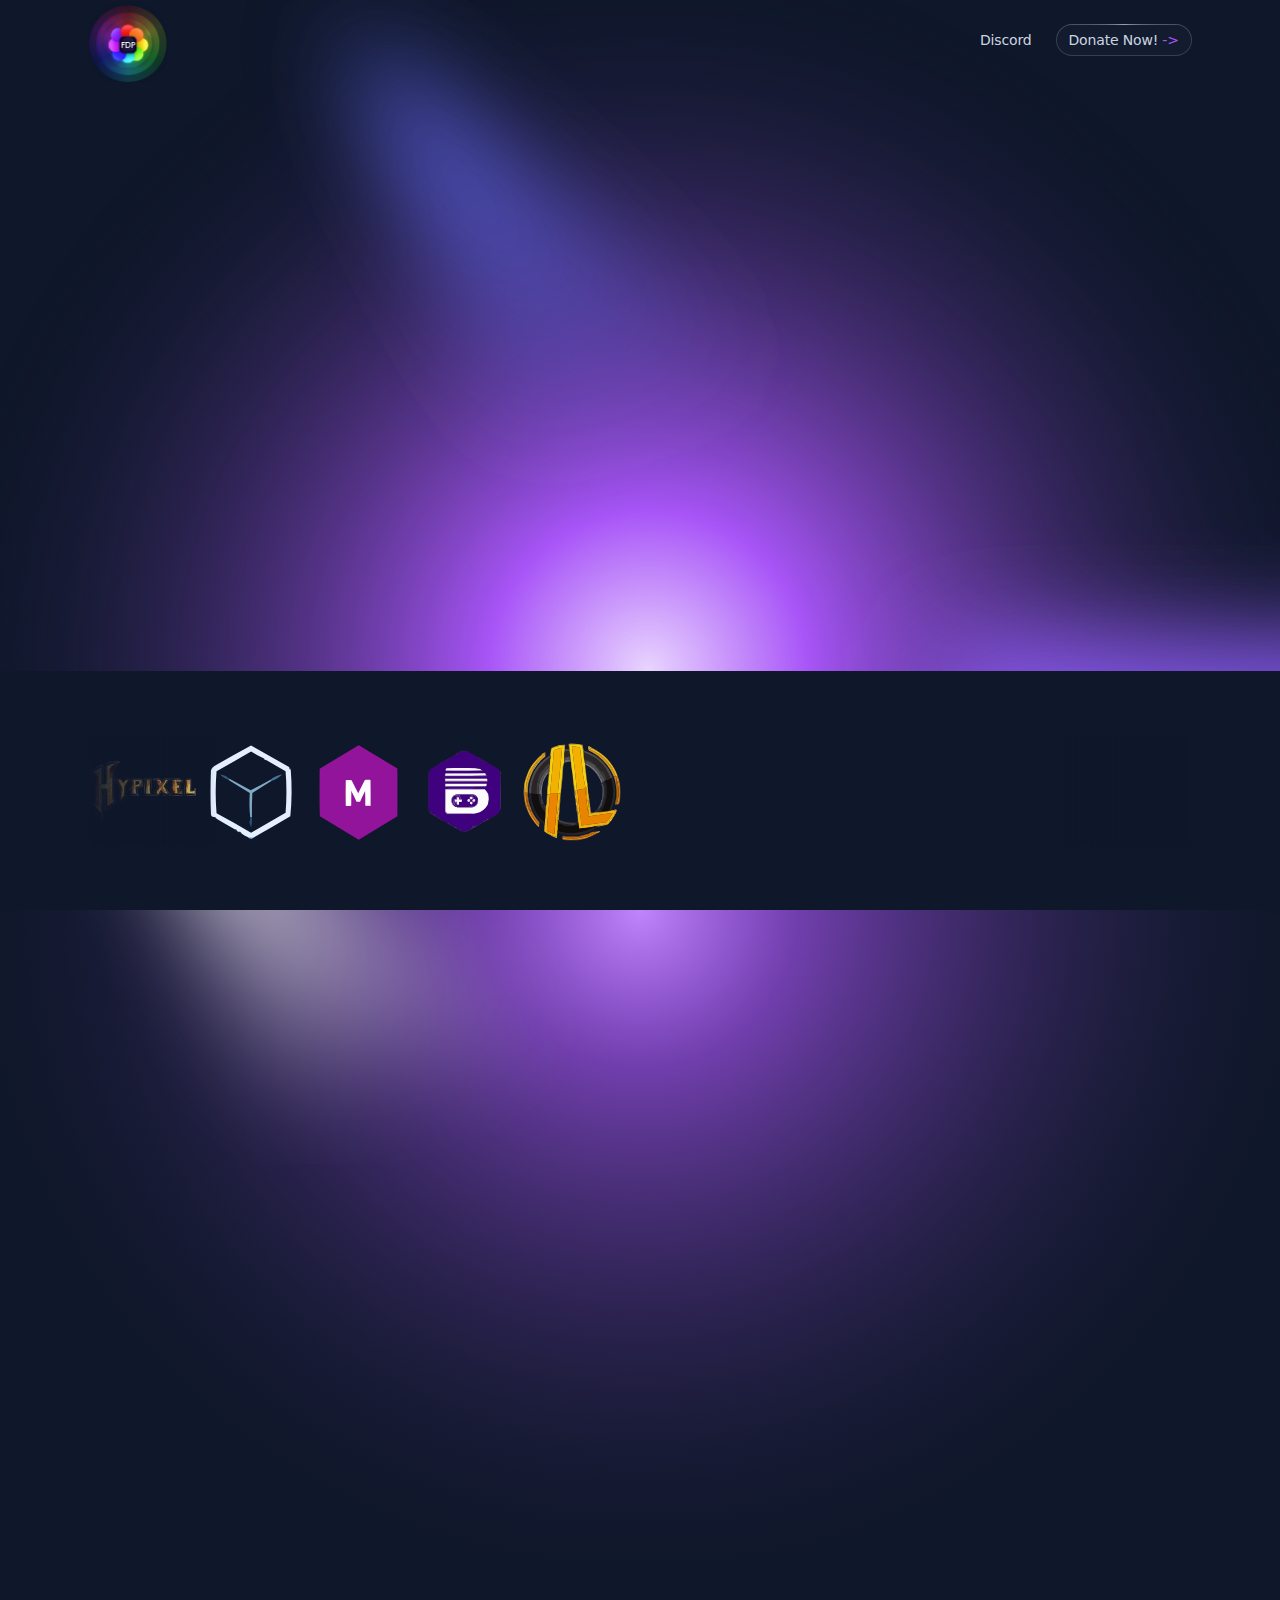
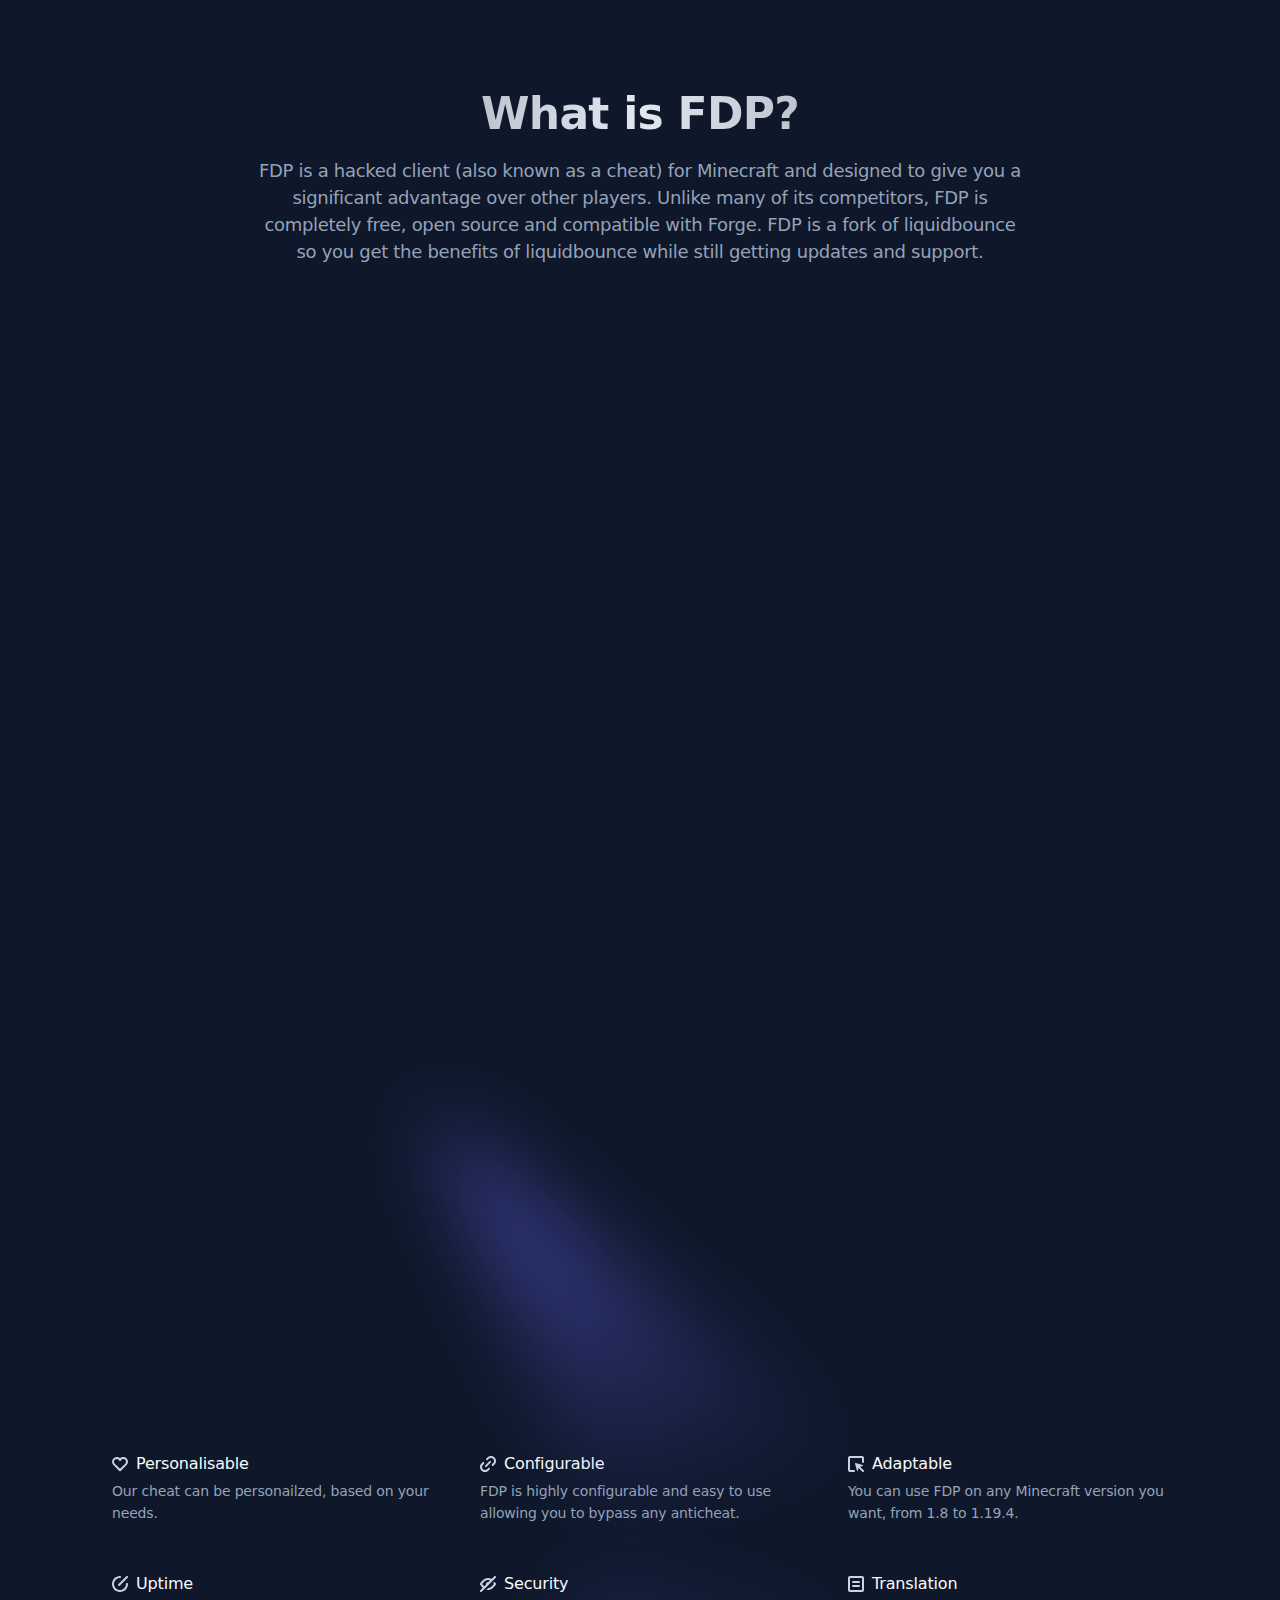
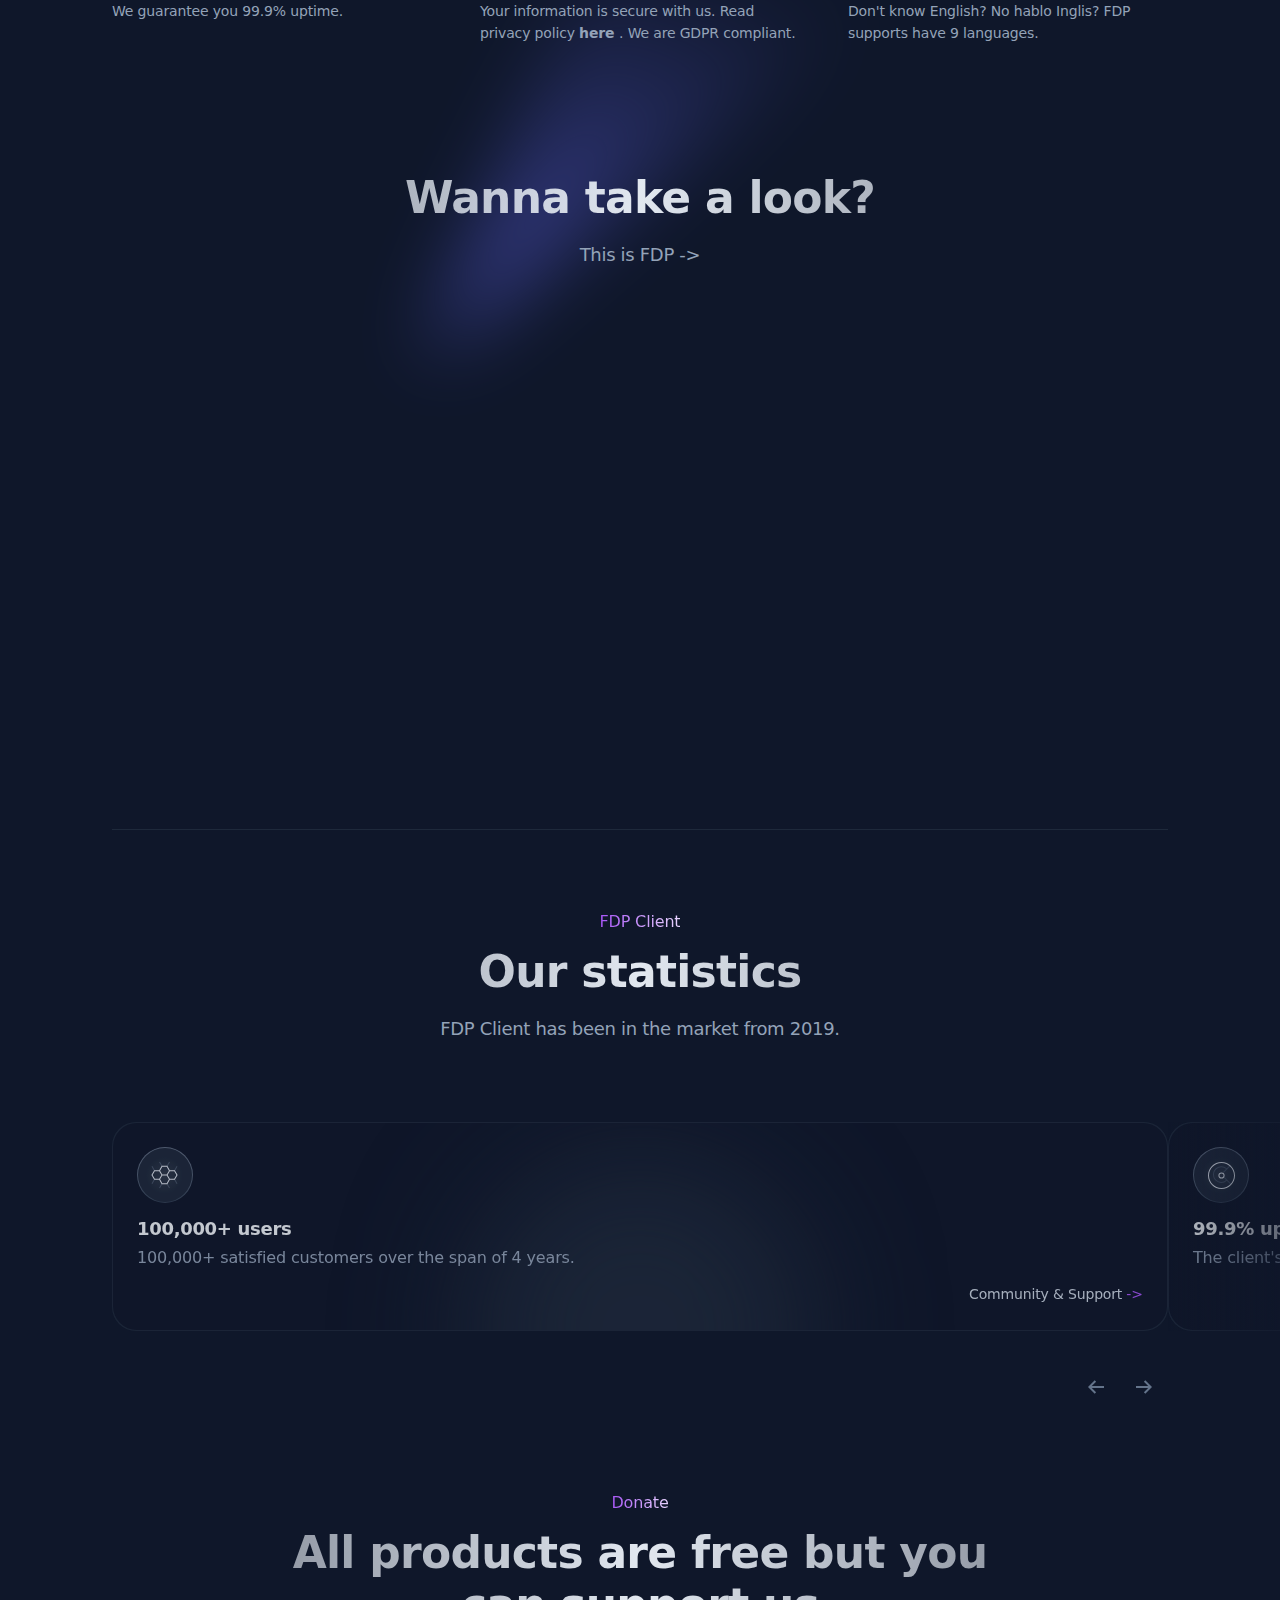
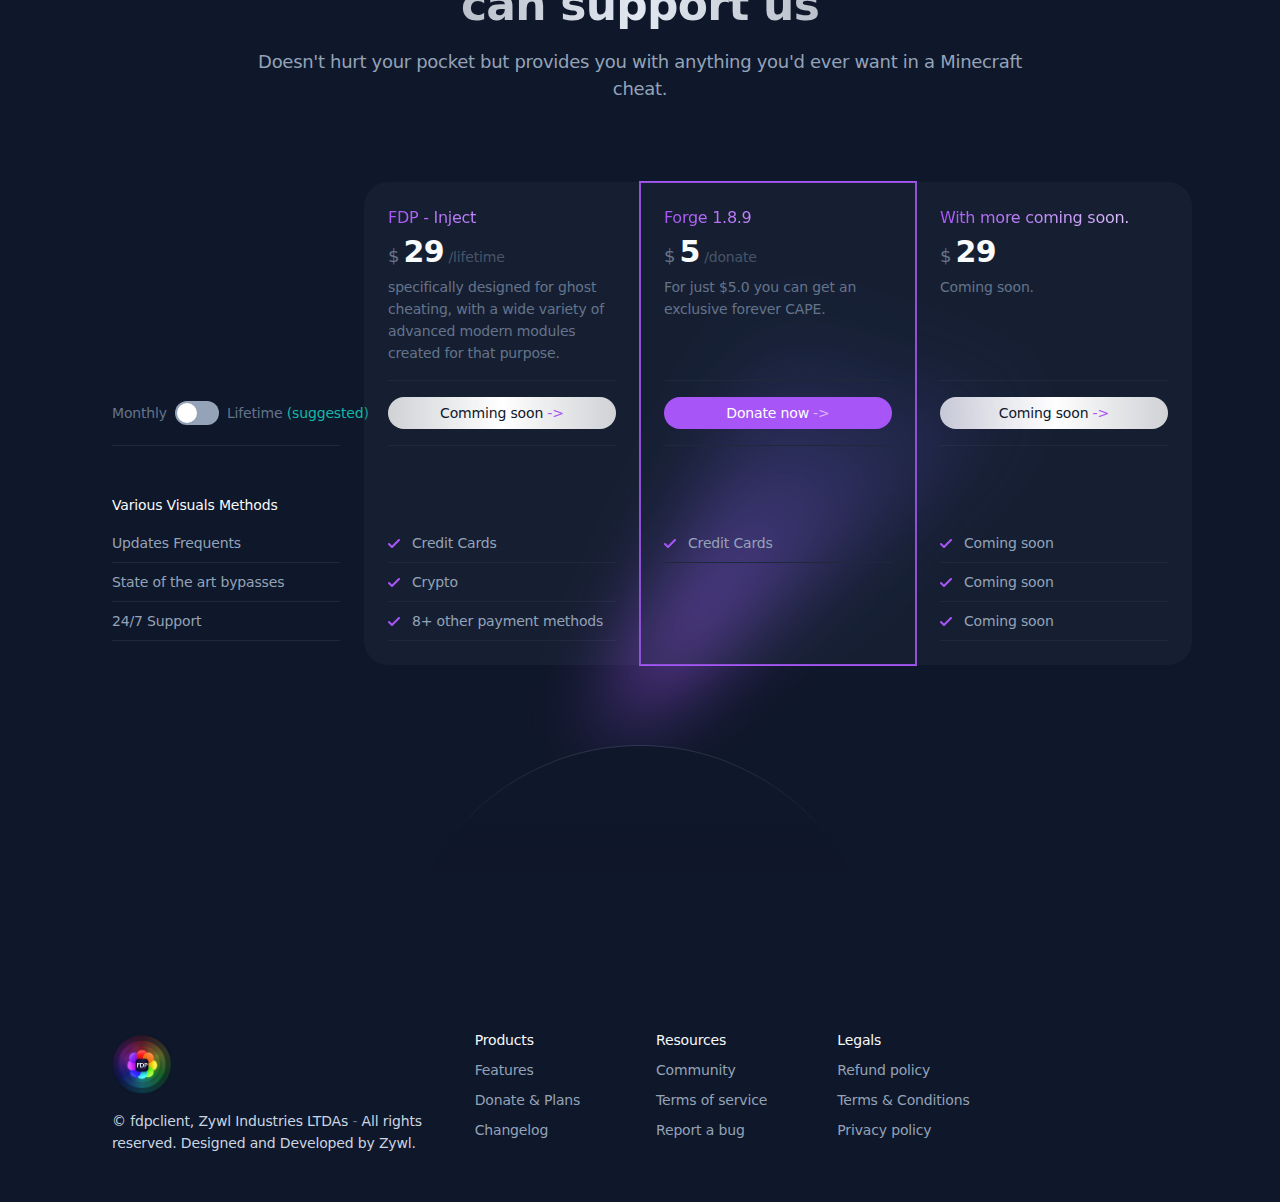
==== commit d003ae6d: "update" ====
--- a/index.html
+++ b/index.html
@@ -294,7 +294,7 @@
                                                 </div>
                                             </div>
                                             <div class="zywl-relativo altura-16rem largura-100porcento overflow-hidden media-altura-automatica">
-                                                <img class="absoluto inferior-0 esquerda-50 mx-auto largura-maxima-nenhuma transladar-x-menos-50porcento media-posicionamento-relativo media-posicao-esquerda-0px media-translate-0px" src="https://fdpclient-donations.mysellix.io/" width="504" height="400" alt="Feature 01">
+                                                <img class="absoluto inferior-0 esquerda-50 mx-auto largura-maxima-nenhuma transladar-x-menos-50porcento media-posicionamento-relativo media-posicao-esquerda-0px media-translate-0px" src="src/resources/png/fdp_gui.png" width="504" height="400" alt="Feature 01">
                                             </div>
                                         </div>
                                     </div>
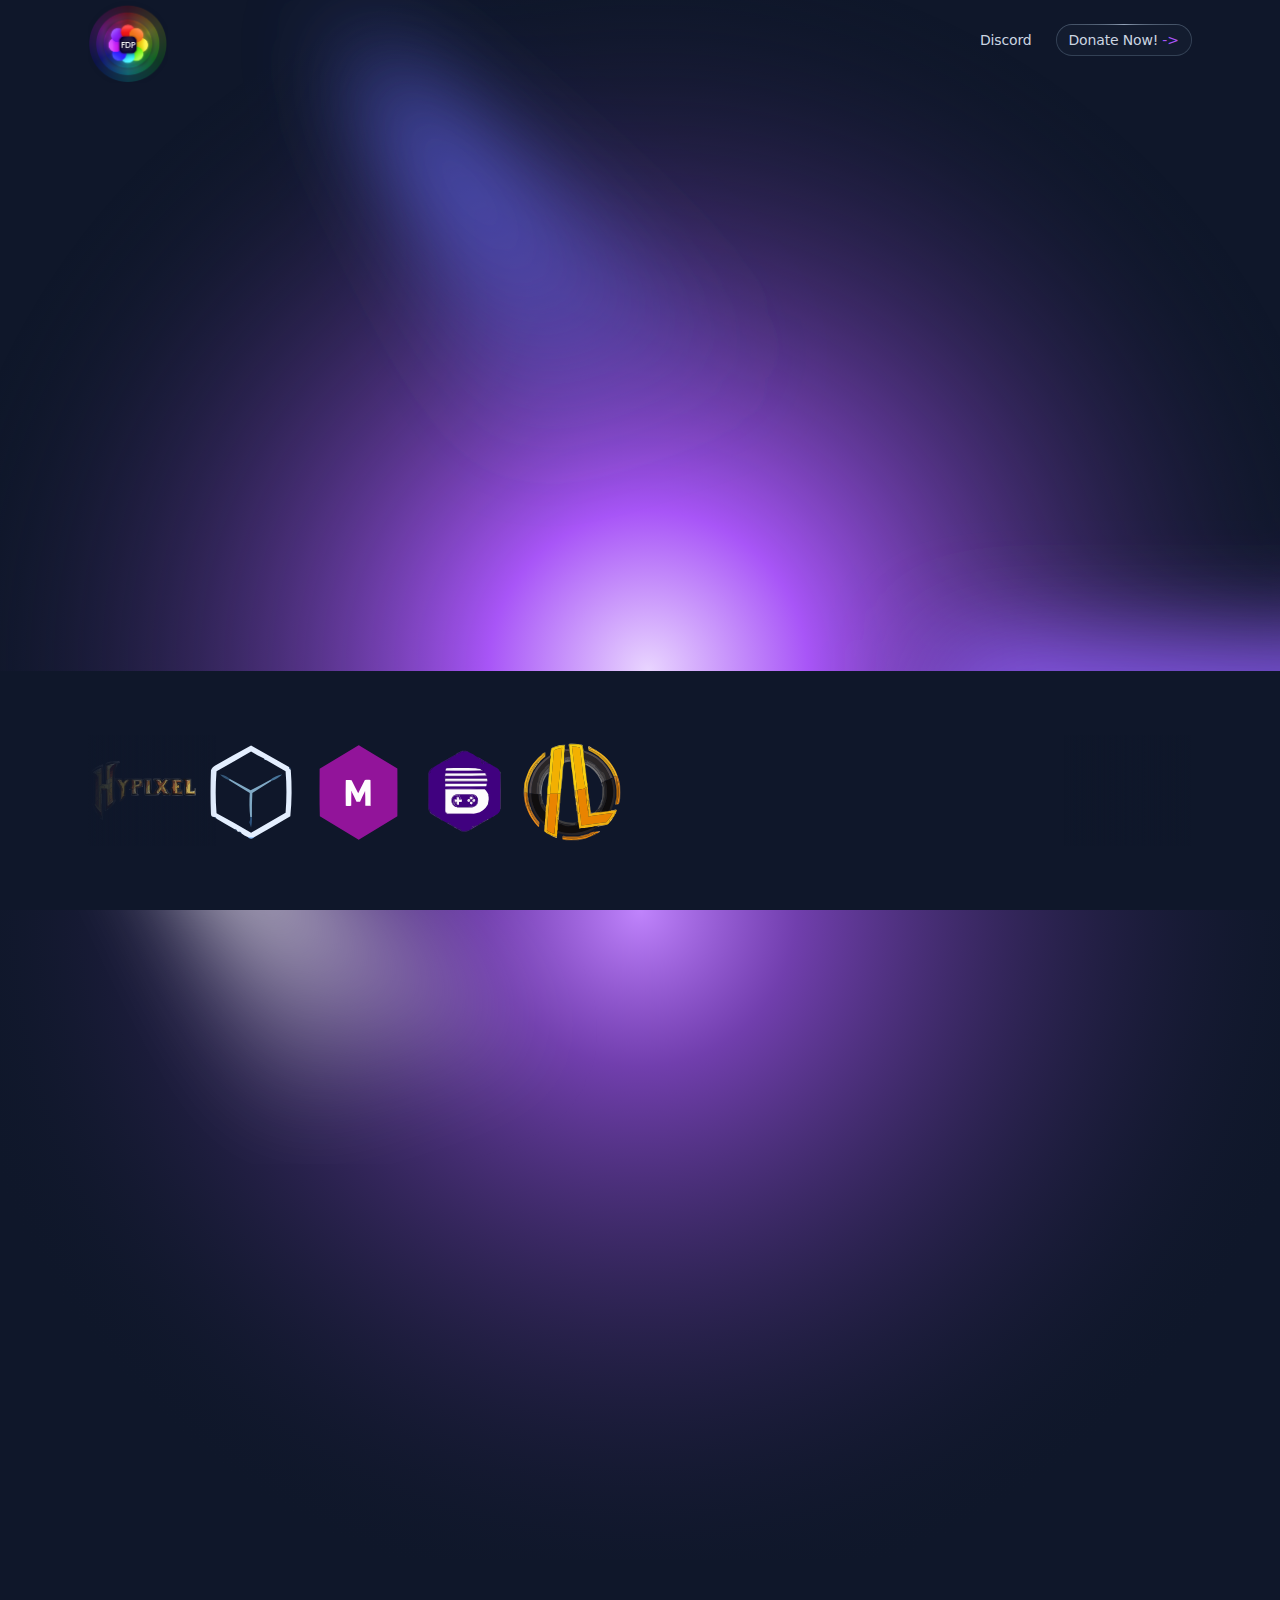
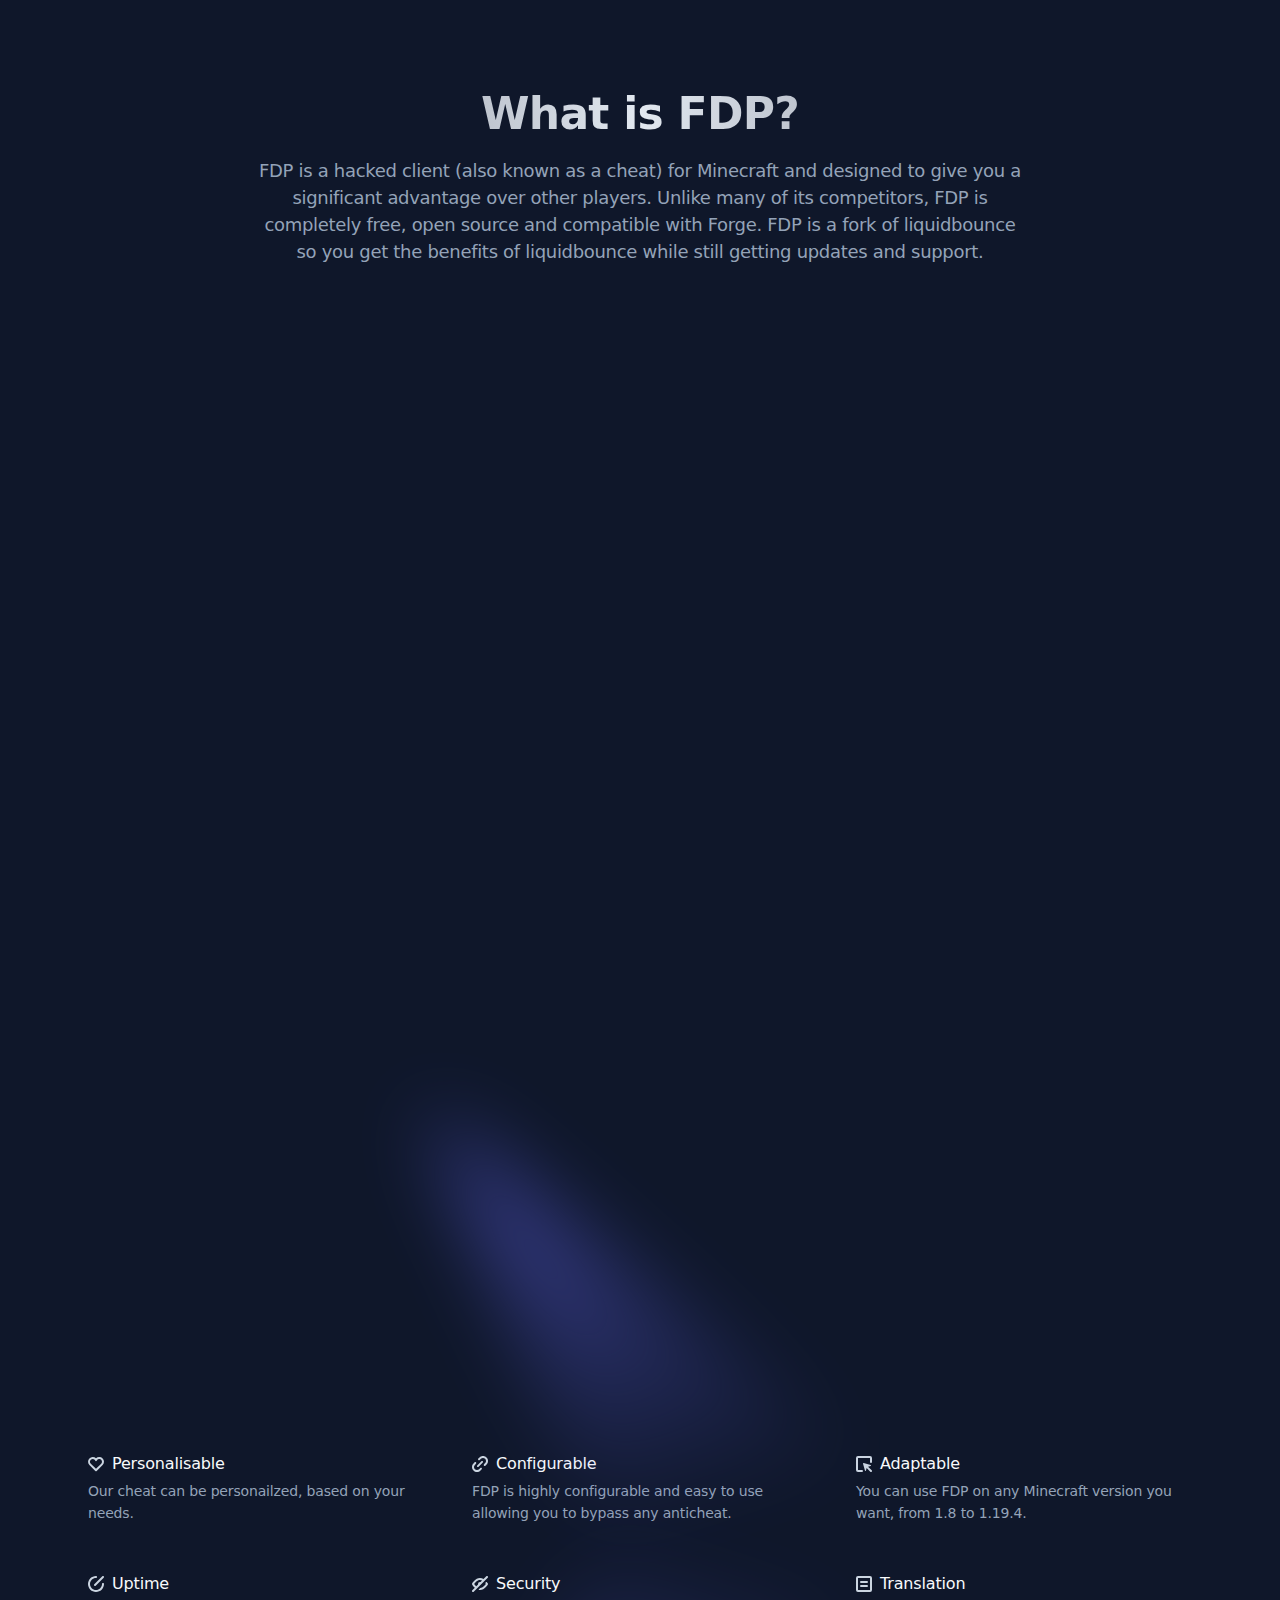
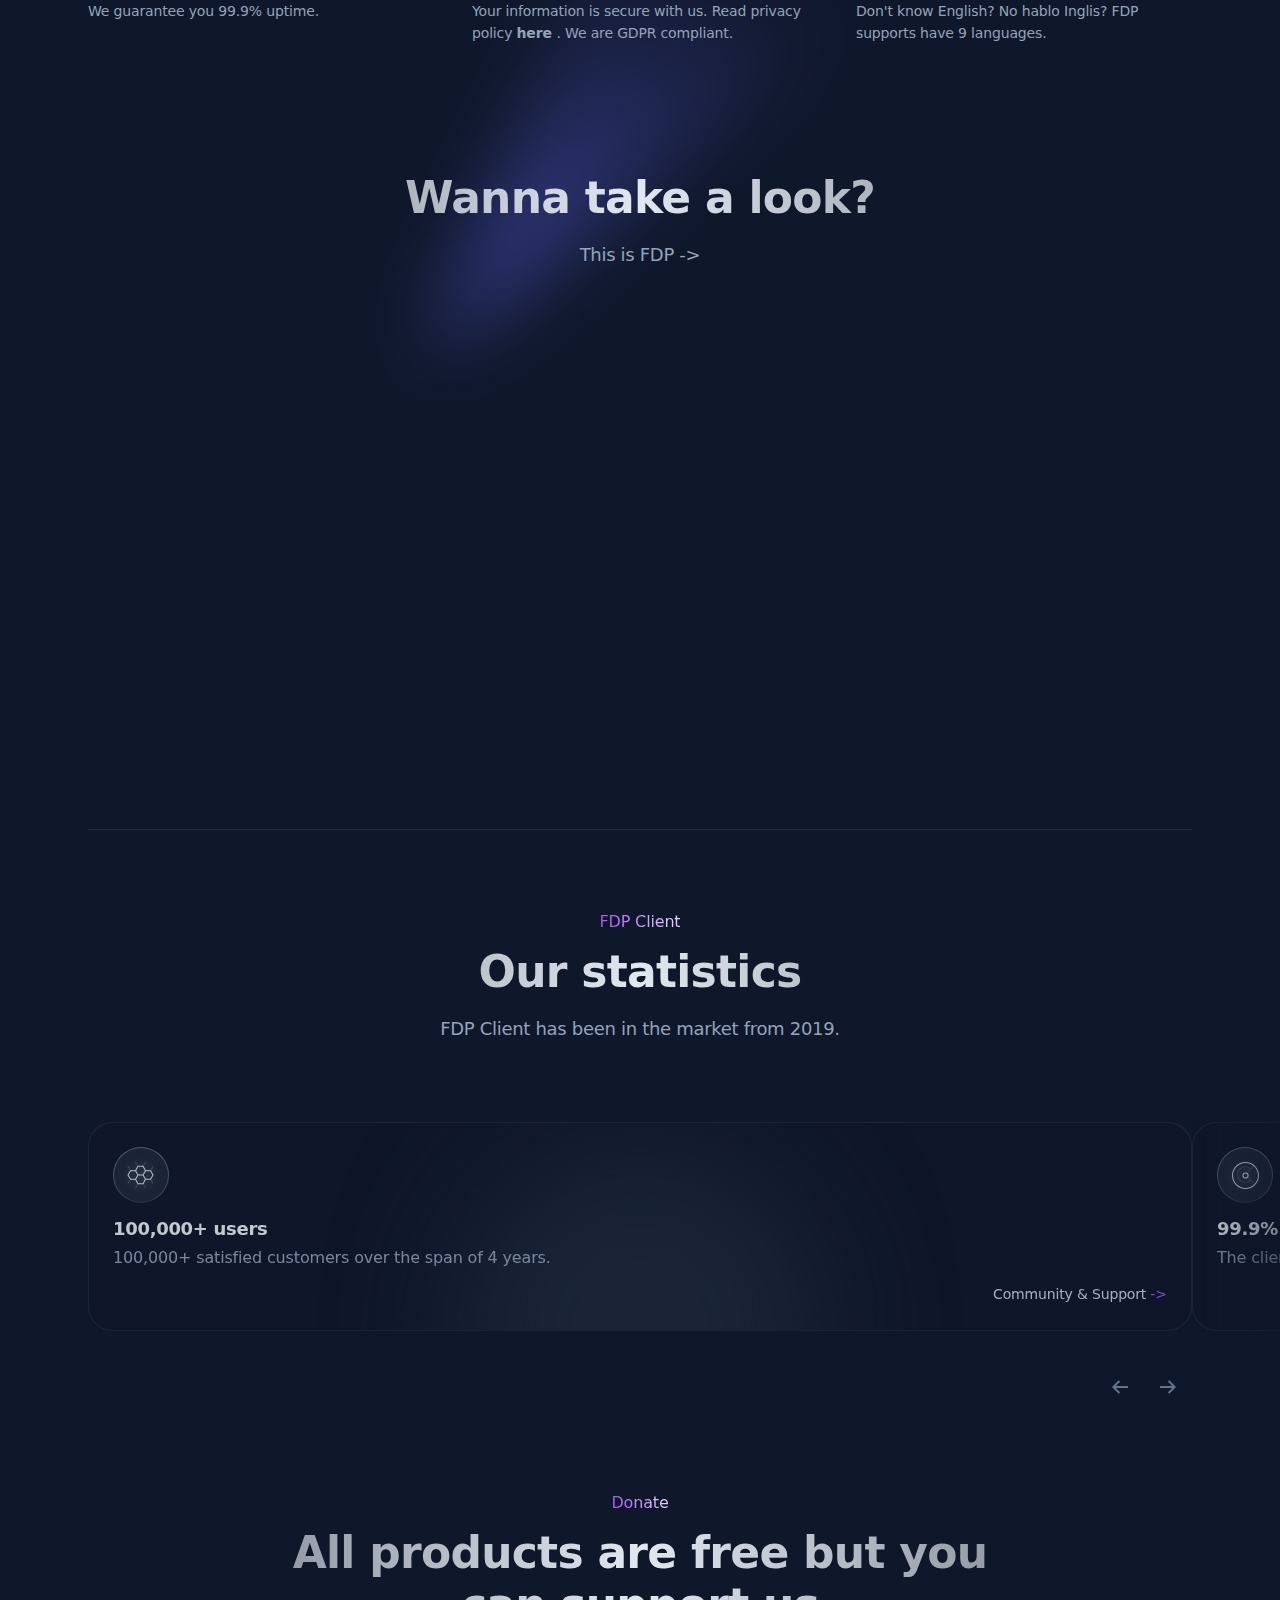
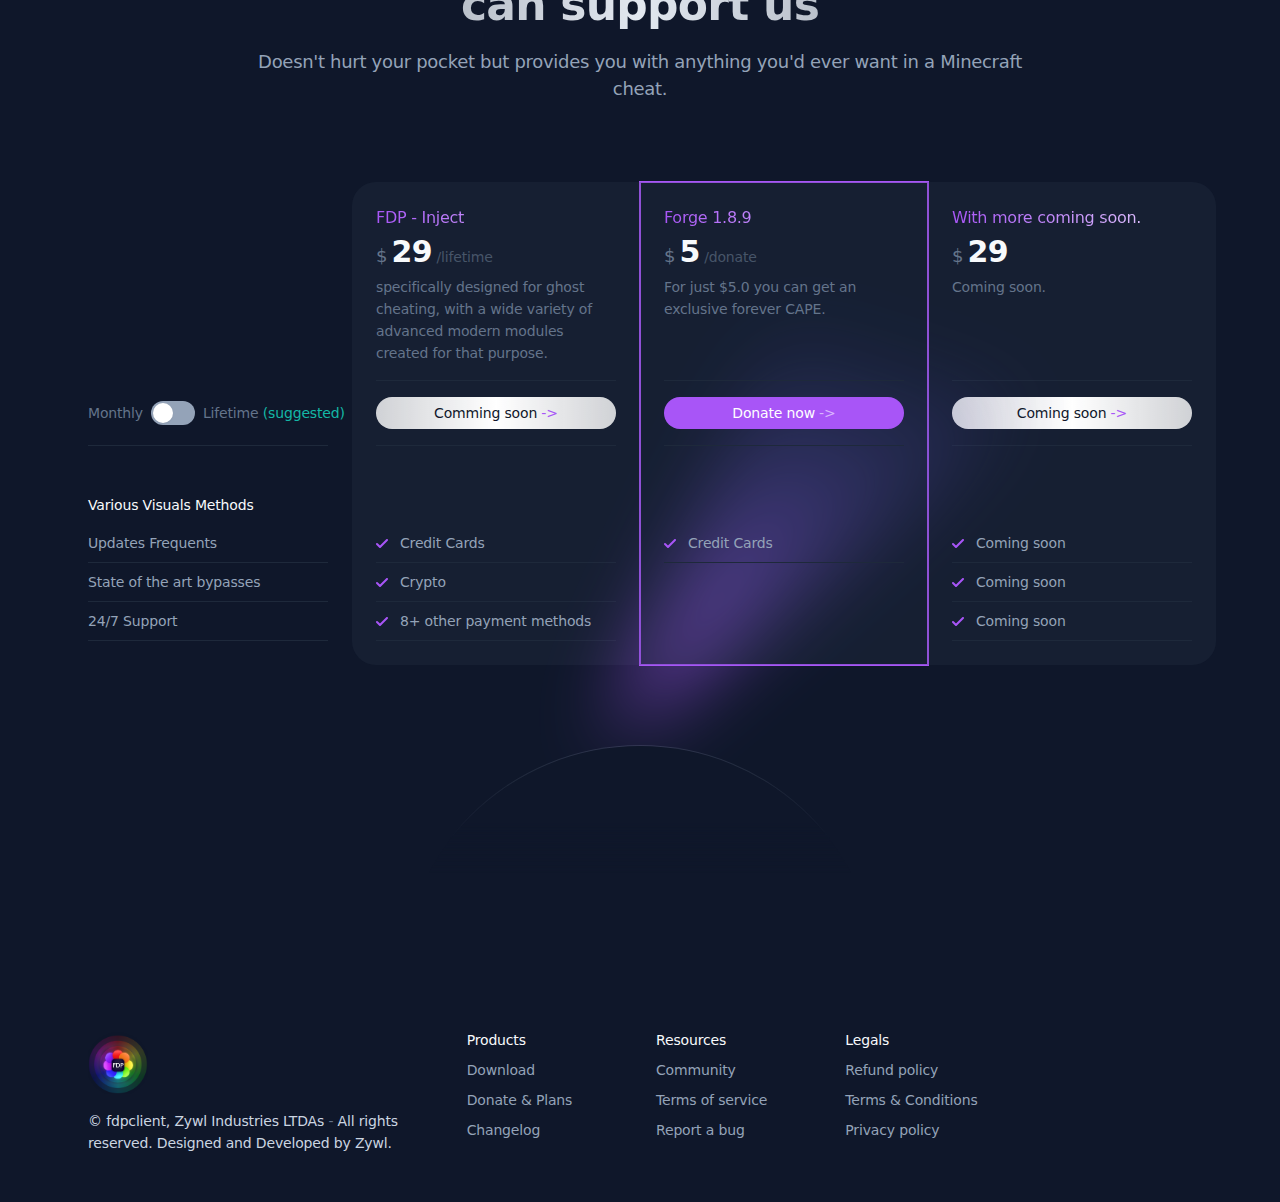
==== commit d706c2d0: "yes" ====
--- a/index.html
+++ b/index.html
@@ -114,35 +114,38 @@
             </div>
         </div>
     </section>
-    <div class="zywl-relativo mx-auto largura-maxima-72rem padding-left-right-1rem media-padding-horizontal-1-5rem">
-        <div class="absoluto inserir-0 mx-auto largura-maxima-72rem padding-left-right-1rem media-padding-horizontal-1-5rem">
-            <div class="absoluto inserir-0 z-index--10" aria-hidden="true">
-                <canvas data-particle-animation="" data-particle-quantity="5"></canvas>
-            </div>
-        </div>
-        <div class="padding-top-bottom-3rem padding-vertical-4rem">
-            <div class="overflow-hidden">
-                <div class="clients-carousel swiper-container zywl-relativo before-content-pointer-none before-content-absolute before-content-inset-0 before-content-z-index-10 before-content-width-8rem before-content-bg-gradient-right before-content-gradient-from-blue after-content-pointer-none after-content-absolute after-content-inset-0 after-content-left-auto after-content-z-index-10 after-content-width-8rem after-content-bg-gradient-left after-content-gradient-from-dark-blue">
-                    <div class="swiper-wrapper selecao-usuario-nenhuma alinhar-itens-centro transition-linear">
-                        <div class="swiper-slide largura-automatica-importante">
-                            <img src="src/resources/svg/hypixellogonew-removebg-preview.svg" alt="Client 01" width="110" height="21">
-                        </div>
-                        <div class="swiper-slide largura-automatica-importante">
-                            <img class="margem-topo-0-25rem" src="src/resources/svg/cubecraftlogo-removebg-preview.svg" alt="Client 03" width="107" height="33">
-                        </div>
-                        <div class="swiper-slide largura-automatica-importante">
-                            <img class="margem-topo-0-25rem" src="src/resources/svg/mmclogo.svg" alt="Client 03" width="107" height="33">
-                        </div>
-                        <div class="swiper-slide largura-automatica-importante">
-                            <img class="margem-topo-0-25rem" src="src/resources/svg/blocksmclogo-removebg-preview.svg" alt="Client 03" width="107" height="33">
-                        </div>
-                        <div class="swiper-slide largura-automatica-importante">
-                            <img class="margem-topo-0-25rem" src="src/resources/svg/invaldedlands-removebg-preview.svg" alt="Client 03" width="107" height="33">
-                        </div>
-                    </div>
-                </div>
-            </div>
-        </div>
+    <section>
+        <div class="zywl-relativo mx-auto largura-maxima-72rem padding-left-right-1rem media-padding-horizontal-1-5rem">
+            <div class="absoluto inserir-0 mx-auto largura-maxima-72rem padding-left-right-1rem media-padding-horizontal-1-5rem">
+                <div class="absoluto inserir-0 z-index--10" aria-hidden="true">
+                    <canvas data-particle-animation="" data-particle-quantity="5"></canvas>
+                </div>
+            </div>
+            <div class="padding-top-bottom-3rem padding-vertical-4rem">
+                <div class="overflow-hidden">
+                    <div class="clients-carousel swiper-container zywl-relativo before-content-pointer-none before-content-absolute before-content-inset-0 before-content-z-index-10 before-content-width-8rem before-content-bg-gradient-right before-content-gradient-from-blue after-content-pointer-none after-content-absolute after-content-inset-0 after-content-left-auto after-content-z-index-10 after-content-width-8rem after-content-bg-gradient-left after-content-gradient-from-dark-blue">
+                        <div class="swiper-wrapper selecao-usuario-nenhuma alinhar-itens-centro transition-linear">
+                            <div class="swiper-slide largura-automatica-importante">
+                                <img src="src/resources/svg/hypixellogonew-removebg-preview.svg" alt="Client 01" width="110" height="21">
+                            </div>
+                            <div class="swiper-slide largura-automatica-importante">
+                                <img class="margem-topo-0-25rem" src="src/resources/svg/cubecraftlogo-removebg-preview.svg" alt="Client 03" width="107" height="33">
+                            </div>
+                            <div class="swiper-slide largura-automatica-importante">
+                                <img class="margem-topo-0-25rem" src="src/resources/svg/mmclogo.svg" alt="Client 03" width="107" height="33">
+                            </div>
+                            <div class="swiper-slide largura-automatica-importante">
+                                <img class="margem-topo-0-25rem" src="src/resources/svg/blocksmclogo-removebg-preview.svg" alt="Client 03" width="107" height="33">
+                            </div>
+                            <div class="swiper-slide largura-automatica-importante">
+                                <img class="margem-topo-0-25rem" src="src/resources/svg/invaldedlands-removebg-preview.svg" alt="Client 03" width="107" height="33">
+                            </div>
+                        </div>
+                    </div>
+                </div>
+            </div>
+    </section>
+    <section>
         <div class="zywl-relativo mx-auto largura-maxima-72rem padding-left-right-1rem media-padding-horizontal-1-5rem">
             <div class="pointer-events-none absoluto inserir-0 z-index--10 ml--7rem overflow-hidden border-radius-top-3rem" aria-hidden="true">
                 <div class="absoluto esquerda-50 topo-0 z-index--10 transladar-x-menos-50porcento">
@@ -235,204 +238,509 @@
                 </div>
             </div>
         </div>
-        <section class="zywl-relativo">
-            <div class="absoluto esquerda-50 topo-0 z-index--10 mll--8rem mt--6rem altura-20rem largura-20rem transladar-x-menos-50porcento">
-                <div class="absoluto inserir-0 z-index--10" aria-hidden="true">
-                    <canvas data-particle-animation="" data-particle-quantity="6" data-particle-staticity="30"></canvas>
-                </div>
-            </div>
+    </section>
+    <section class="zywl-relativo">
+        <div class="absoluto esquerda-50 topo-0 z-index--10 mll--8rem mt--6rem altura-20rem largura-20rem transladar-x-menos-50porcento">
+            <div class="absoluto inserir-0 z-index--10" aria-hidden="true">
+                <canvas data-particle-animation="" data-particle-quantity="6" data-particle-staticity="30"></canvas>
+            </div>
+        </div>
+        <div class="mx-auto largura-maxima-72rem padding-left-right-1rem media-padding-horizontal-1-5rem">
+            <div class="padding-top-4rem padding-superior-8rem">
+                <div class="mx-auto largura-maxima-48rem padding-bottom-3rem text-align-center padding-inferior-5rem">
+                    <h2 class="heading-md bg-linear-gradient gradient-from-gray gradient-to-gray gradient-to-gray-0-6 background-clip-text padding-bottom-1rem text-color-transparent ">What is FDP? </h2>
+                    <p class="font-size-1-125rem text-color-gray-300">FDP is a hacked client (also known as a cheat) for Minecraft and designed to give you a significant advantage over other players. Unlike many of its competitors, FDP is completely free, open source and compatible with Forge. FDP is a fork of liquidbounce so you get the benefits of liquidbounce while still getting updates and support.</p>
+                </div>
+                <div class="zywl-relativo padding-bottom-3rem padding-inferior-5rem">
+                    <div class="pointer-events-none absoluto inferior-0 esquerda-50 mbb--5rem transladar-x-menos-50porcento opacity-0-5 blur-40px" aria-hidden="true">
+                        <svg xmlns="http://www.w3.org/2000/svg" width="434" height="427">
+                            <defs>
+                                <linearGradient id="bs2-a" x1="19.609%" x2="50%" y1="14.544%" y2="100%">
+                                    <stop offset="0%" stop-color="#6366F1"></stop>
+                                    <stop offset="100%" stop-color="#6366F1" stop-opacity="0"></stop>
+                                </linearGradient>
+                            </defs>
+                            <path fill="url(#bs2-a)" fill-rule="evenodd" d="m346 898 461 369-284 58z" transform="translate(-346 -898)"></path>
+                        </svg>
+                    </div>
+                    <div class="exibir-grade espacamento-1-5rem paredes grade-colunas-12" data-highlighter="">
+                        <div class="media-abranger-coluna-grade-12" data-aos="fade-down">
+                            <div class="zywl-relativo altura-100-porcento overflow-hidden border-radius-1-5rem bg-color-rgb-30-41-59 padding-1px before-content-pointer-none before-content-absolute before-content-left-12rem before-content-top-12rem before-content-z-index-30 before-content-height-24rem before-content-width-24rem before-content-transform-mouse-x before-content-transform-mouse-y before-content-border-radius-9999px before-content-bg-purple before-content-opacity-0 before-content-filter-blur-100px before-content-transition-opacity before-content-transition-duration-500ms after-content-absolute after-content-inset-0 after-content-z-index-10 after-content-border-radius-inherit after-content-opacity-0 after-content-transition-opacity after-content-transition-duration-500ms after-content-radial-gradient hover-before-opacity-0-2 cahiq">
+                                <div class="zywl-relativo z-index-20 altura-100-porcento overflow-hidden border-radius-inherit bg-color-rgb">
+                                    <div class="display-flex flex-direction-column flex-linha-horizontal alinhar-itens-no-centro justificar-conteudo-com-espacamento">
+                                        <div class="absoluto direita-0 topo-0 blur-40px" aria-hidden="true">
+                                            <svg xmlns="http://www.w3.org/2000/svg" width="342" height="393">
+                                                <defs>
+                                                    <linearGradient id="bs-a" x1="19.609%" x2="50%" y1="14.544%" y2="100%">
+                                                        <stop offset="0%" stop-color="#6366F1"></stop>
+                                                        <stop offset="100%" stop-color="#6366F1" stop-opacity="0"></stop>
+                                                    </linearGradient>
+                                                </defs>
+                                                <path fill="url(#bs-a)" fill-rule="evenodd" d="m104 .827 461 369-284 58z" transform="translate(0 -112.827)" opacity=".7"></path>
+                                            </svg>
+                                        </div>
+                                        <div class="pointer-events-none absoluto inferior-0 esquerda-50 z-index--10 display-flex proporcao-aspecto-1-1 altura-100-porcento transladar-x-menos-50porcento transladar-y-50porcento alinhar-itens-centro justificar-conteudo-centro" aria-hidden="true">
+                                            <div class="transform-translateZ absoluto inserir-0 border-radius-9999px bg-color-rgb-168-85-247 opacity-0-7 blur-120px"></div>
+                                            <div class="transform-translateZ absoluto altura-25-porcento largura-25porcento border-radius-9999px bg-color-rgb-192-132-252 blur-40px"></div>
+                                        </div>
+                                        <div class="ordem-1 flex-encolher-0 padding-1-5rem padding-top-0px media-ordem-padrao media-largura-max-480px padding-total-2rem padding-direito-0px">
+                                            <div class="margem-inferior-1-25rem">
+                                                <div>
+                                                    <h3 class="exibir-inline-flex bg-linear-gradient gradient-from-gray gradient-to-gray gradient-to-gray-0-6 background-clip-text padding-bottom-0-25rem font-size-1-25rem font-weight-700 text-color-transparent "> Cleanest GUI</h3>
+                                                    <p class="text-color-gray-300">Easy to use, allowing you to bypass optimally no matter your skill level.</p>
+                                                </div>
+                                            </div>
+                                            <div>
+                                                <a class="button-secondary zywl-relativo text-color-gray-200 transition-all transition-duration-150ms transition-ease-in-out bg-linear-gradient-gray-padding before-content-pointer-none before-content-absolute before-content-inset-0 before-content-border-radius-9999px before-content-bg-opacity-0-3 hover-text-white paredes" href="https://fdpinfo.github.io/download">
+                                <span class="zywl-relativo exibir-inline-flex alinhar-itens-centro"> Donate now <span class="margem-esquerda-0-25rem letter-spacing-0 text-color-purple-600 transition-transform transition-duration-150ms transition-ease-in-out c8087">-&gt;</span>
+                                </span>
+                                                </a>
+                                            </div>
+                                        </div>
+                                        <div class="zywl-relativo altura-16rem largura-100porcento overflow-hidden media-altura-automatica">
+                                            <img class="absoluto inferior-0 esquerda-50 mx-auto largura-maxima-nenhuma transladar-x-menos-50porcento media-posicionamento-relativo media-posicao-esquerda-0px media-translate-0px" src="src/resources/png/fdp_gui.png" width="504" height="400" alt="Feature 01">
+                                        </div>
+                                    </div>
+                                </div>
+                            </div>
+                        </div>
+                        <div class="media-abranger-coluna-grade-7" data-aos="fade-down">
+                            <div class="zywl-relativo altura-100-porcento overflow-hidden border-radius-1-5rem bg-color-rgb-30-41-59 padding-1px before-content-pointer-none before-content-absolute before-content-left-12rem before-content-top-12rem before-content-z-index-30 before-content-height-24rem before-content-width-24rem before-content-transform-mouse-x before-content-transform-mouse-y before-content-border-radius-9999px before-content-bg-purple before-content-opacity-0 before-content-filter-blur-100px before-content-transition-opacity before-content-transition-duration-500ms after-content-absolute after-content-inset-0 after-content-z-index-10 after-content-border-radius-inherit after-content-opacity-0 after-content-transition-opacity after-content-transition-duration-500ms after-content-radial-gradient hover-before-opacity-0-2 cahiq">
+                                <div class="zywl-relativo z-index-20 altura-100-porcento overflow-hidden border-radius-inherit bg-color-rgb">
+                                    <div class="display-flex flex-direction-column">
+                                        <div class="pointer-events-none absoluto inferior-0 esquerda-50 z-index--10 proporcao-aspecto-1-1 largura-50-porcento transladar-x-menos-50porcento transladar-y-50porcento" aria-hidden="true">
+                                            <div class="transform-translateZ absoluto inserir-0 border-radius-9999px bg-color-rgb-30-41-59 blur-80px"></div>
+                                        </div>
+                                        <div class="ordem-1 flex-encolher-0 padding-1-5rem padding-top-0px media-ordem-padrao media-largura-max-480px padding-total-2rem">
+                                            <div>
+                                                <h3 class="exibir-inline-flex bg-linear-gradient gradient-from-gray gradient-to-gray gradient-to-gray-0-6 background-clip-text padding-bottom-0-25rem font-size-1-25rem font-weight-700 text-color-transparent "> Feature filled</h3>
+                                                <p class="text-color-gray-300">Want to fly on your favorite server? There's a module for that. Want to Bhop around your oponent and destroy them before they know what hit them? There's a module for that. </p>
+                                            </div>
+                                        </div>
+                                        <div class="zywl-relativo altura-16rem largura-100porcento overflow-hidden media-altura-automatica padding-bottom-2rem">
+                                            <img class="absoluto inferior-0 esquerda-50 mx-auto largura-maxima-nenhuma transladar-x-menos-50porcento media-posicionamento-relativo media-posicao-esquerda-0px media-largura-max-100-por-cento media-translate-0px" src="src/resources/png/fdp_features.png" width="536" height="230" alt="Feature 02">
+                                        </div>
+                                    </div>
+                                </div>
+                            </div>
+                        </div>
+                        <div class="media-abranger-coluna-grade-5" data-aos="fade-down">
+                            <div class="zywl-relativo altura-100-porcento overflow-hidden border-radius-1-5rem bg-color-rgb-30-41-59 padding-1px before-content-pointer-none before-content-absolute before-content-left-12rem before-content-top-12rem before-content-z-index-30 before-content-height-24rem before-content-width-24rem before-content-transform-mouse-x before-content-transform-mouse-y before-content-border-radius-9999px before-content-bg-purple before-content-opacity-0 before-content-filter-blur-100px before-content-transition-opacity before-content-transition-duration-500ms after-content-absolute after-content-inset-0 after-content-z-index-10 after-content-border-radius-inherit after-content-opacity-0 after-content-transition-opacity after-content-transition-duration-500ms after-content-radial-gradient hover-before-opacity-0-2 cahiq">
+                                <div class="zywl-relativo z-index-20 altura-100-porcento overflow-hidden border-radius-inherit bg-color-rgb">
+                                    <div class="display-flex flex-direction-column">
+                                        <div class="pointer-events-none absoluto inferior-0 esquerda-50 z-index--10 proporcao-aspecto-1-1 largura-50-porcento transladar-x-menos-50porcento transladar-y-50porcento" aria-hidden="true">
+                                            <div class="transform-translateZ absoluto inserir-0 border-radius-9999px bg-color-rgb-30-41-59 blur-80px"></div>
+                                        </div>
+                                        <div class="ordem-1 flex-encolher-0 padding-1-5rem padding-top-0px media-ordem-padrao media-largura-max-480px padding-total-2rem">
+                                            <div>
+                                                <h3 class="exibir-inline-flex bg-linear-gradient gradient-from-gray gradient-to-gray gradient-to-gray-0-6 background-clip-text padding-bottom-0-25rem font-size-1-25rem font-weight-700 text-color-transparent "> Customizable</h3>
+                                                <p class="text-color-gray-300">Our revolutionary theme system lets you easily customize FDP to fit your style.</p>
+                                            </div>
+                                        </div>
+                                        <div class="zywl-relativo altura-16rem largura-100porcento overflow-hidden media-altura-automatica padding-bottom-2rem">
+                                            <img class="absoluto inferior-0 esquerda-50 mx-auto largura-maxima-nenhuma transladar-x-menos-50porcento media-posicionamento-relativo media-posicao-esquerda-0px media-largura-max-100-por-cento media-translate-0px" src="src/resources/png/fdp.png" width="330" height="330" alt="Feature 03">
+                                        </div>
+                                    </div>
+                                </div>
+                            </div>
+                        </div>
+                    </div>
+                </div>
+                <div class="exibir-grade espacamento-2rem grade-colunas-3 espaco-entre-elementos-3rem">
+                    <div>
+                        <div class="mb-0-25rem display-flex alinhar-itens-centro margem-x-automatica">
+                            <svg class="flex-encolher-0 fill-light-gray" xmlns="http://www.w3.org/2000/svg" width="16" height="16">
+                                <path d="M7.999 2.34a4.733 4.733 0 0 0-6.604 6.778l5.904 5.762a1 1 0 0 0 1.4 0l5.915-5.77a4.733 4.733 0 0 0-6.615-6.77Zm5.208 5.348-5.208 5.079-5.2-5.07a2.734 2.734 0 0 1 3.867-3.864c.182.19.335.404.455.638a1.04 1.04 0 0 0 1.756 0 2.724 2.724 0 0 1 5.122 1.294 2.7 2.7 0 0 1-.792 1.923Z"></path>
+                            </svg>
+                            <h4 class="font-weight-500 text-color-gray-50">Personalisable</h4>
+                        </div>
+                        <p class="font-size-0-875rem text-color-gray-300">Our cheat can be personailzed, based on your needs.</p>
+                    </div>
+                    <div>
+                        <div class="mb-0-25rem display-flex alinhar-itens-centro margem-x-automatica">
+                            <svg class="flex-encolher-0 fill-light-gray" xmlns="http://www.w3.org/2000/svg" width="16" height="16">
+                                <path d="M11 0c1.3 0 2.6.5 3.5 1.5 1 .9 1.5 2.2 1.5 3.5 0 1.3-.5 2.6-1.4 3.5l-1.2 1.2c-.2.2-.5.3-.7.3-.2 0-.5-.1-.7-.3-.4-.4-.4-1 0-1.4l1.1-1.2c.6-.5.9-1.3.9-2.1s-.3-1.6-.9-2.2C12 1.7 10 1.7 8.9 2.8L7.7 4c-.4.4-1 .4-1.4 0-.4-.4-.4-1 0-1.4l1.2-1.1C8.4.5 9.7 0 11 0ZM8.3 12c.4-.4 1-.5 1.4-.1.4.4.4 1 0 1.4l-1.2 1.2C7.6 15.5 6.3 16 5 16c-1.3 0-2.6-.5-3.5-1.5C.5 13.6 0 12.3 0 11c0-1.3.5-2.6 1.5-3.5l1.1-1.2c.4-.4 1-.4 1.4 0 .4.4.4 1 0 1.4L2.9 8.9c-.6.5-.9 1.3-.9 2.1s.3 1.6.9 2.2c1.1 1.1 3.1 1.1 4.2 0L8.3 12Zm1.1-6.8c.4-.4 1-.4 1.4 0 .4.4.4 1 0 1.4l-4.2 4.2c-.2.2-.5.3-.7.3-.2 0-.5-.1-.7-.3-.4-.4-.4-1 0-1.4l4.2-4.2Z"></path>
+                            </svg>
+                            <h4 class="font-weight-500 text-color-gray-50">Configurable</h4>
+                        </div>
+                        <p class="font-size-0-875rem text-color-gray-300">FDP is highly configurable and easy to use allowing you to bypass any anticheat. </p>
+                    </div>
+                    <div>
+                        <div class="mb-0-25rem display-flex alinhar-itens-centro margem-x-automatica">
+                            <svg class="flex-encolher-0 fill-light-gray" xmlns="http://www.w3.org/2000/svg" width="16" height="16">
+                                <path d="M14 0a2 2 0 0 1 2 2v4a1 1 0 0 1-2 0V2H2v12h4a1 1 0 0 1 0 2H2a2 2 0 0 1-2-2V2a2 2 0 0 1 2-2h12Zm-1.957 10.629 3.664 3.664a1 1 0 0 1-1.414 1.414l-3.664-3.664-.644 2.578a.5.5 0 0 1-.476.379H9.5a.5.5 0 0 1-.48-.362l-2-7a.5.5 0 0 1 .618-.618l7 2a.5.5 0 0 1-.017.965l-2.578.644Z"></path>
+                            </svg>
+                            <h4 class="font-weight-500 text-color-gray-50">Adaptable</h4>
+                        </div>
+                        <p class="font-size-0-875rem text-color-gray-300">You can use FDP on any Minecraft version you want, from 1.8 to 1.19.4. </p>
+                    </div>
+                    <div>
+                        <div class="mb-0-25rem display-flex alinhar-itens-centro margem-x-automatica">
+                            <svg class="flex-encolher-0 fill-light-gray" xmlns="http://www.w3.org/2000/svg" width="16" height="16">
+                                <path d="M14.3.3c.4-.4 1-.4 1.4 0 .4.4.4 1 0 1.4l-8 8c-.2.2-.4.3-.7.3-.3 0-.5-.1-.7-.3-.4-.4-.4-1 0-1.4l8-8ZM15 7c.6 0 1 .4 1 1 0 4.4-3.6 8-8 8s-8-3.6-8-8 3.6-8 8-8c.6 0 1 .4 1 1s-.4 1-1 1C4.7 2 2 4.7 2 8s2.7 6 6 6 6-2.7 6-6c0-.6.4-1 1-1Z"></path>
+                            </svg>
+                            <h4 class="font-weight-500 text-color-gray-50">Uptime</h4>
+                        </div>
+                        <p class="font-size-0-875rem text-color-gray-300">We guarantee you 99.9% uptime.</p>
+                    </div>
+                    <div>
+                        <div class="mb-0-25rem display-flex alinhar-itens-centro margem-x-automatica">
+                            <svg class="flex-encolher-0 fill-light-gray" xmlns="http://www.w3.org/2000/svg" width="16" height="16">
+                                <path d="M14.574 5.67a13.292 13.292 0 0 1 1.298 1.842 1 1 0 0 1 0 .98C15.743 8.716 12.706 14 8 14a6.391 6.391 0 0 1-1.557-.2l1.815-1.815C10.97 11.82 13.06 9.13 13.82 8c-.163-.243-.39-.56-.669-.907l1.424-1.424ZM.294 15.706a.999.999 0 0 1-.002-1.413l2.53-2.529C1.171 10.291.197 8.615.127 8.49a.998.998 0 0 1-.002-.975C.251 7.29 3.246 2 8 2c1.331 0 2.515.431 3.548 1.038L14.293.293a.999.999 0 1 1 1.414 1.414l-14 14a.997.997 0 0 1-1.414 0ZM2.18 8a12.603 12.603 0 0 0 2.06 2.347l1.833-1.834A1.925 1.925 0 0 1 6 8a2 2 0 0 1 2-2c.178 0 .348.03.512.074l1.566-1.566C9.438 4.201 8.742 4 8 4 5.146 4 2.958 6.835 2.181 8Z"></path>
+                            </svg>
+                            <h4 class="font-weight-500 text-color-gray-50">Security</h4>
+                        </div>
+                        <p class="font-size-0-875rem text-color-gray-300">Your information is secure with us. Read privacy policy <b>
+                            <a href="privacy.html">here</a>
+                        </b>. We are GDPR compliant. </p>
+                    </div>
+                    <div>
+                        <div class="mb-0-25rem display-flex alinhar-itens-centro margem-x-automatica">
+                            <svg class="flex-encolher-0 fill-light-gray" xmlns="http://www.w3.org/2000/svg" width="16" height="16">
+                                <path d="M14 0a2 2 0 0 1 2 2v12a2 2 0 0 1-2 2H2a2 2 0 0 1-2-2V2a2 2 0 0 1 2-2h12Zm0 14V2H2v12h12Zm-3-7H5a1 1 0 1 1 0-2h6a1 1 0 0 1 0 2Zm0 4H5a1 1 0 0 1 0-2h6a1 1 0 0 1 0 2Z"></path>
+                            </svg>
+                            <h4 class="font-weight-500 text-color-gray-50">Translation</h4>
+                        </div>
+                        <p class="font-size-0-875rem text-color-gray-300">Don't know English? No hablo Inglis? FDP supports have 9 languages.</p>
+                    </div>
+                </div>
+            </div>
+        </div>
+    </section>
+    <section class="zywl-relativo">
+        <div class="pointer-events-none absoluto esquerda-50 topo-0 z-index--10 transladar-x-menos-50porcento transladar-y-menos-25porcento opacity-0-5 blur-40px" aria-hidden="true">
+            <svg xmlns="http://www.w3.org/2000/svg" width="434" height="427">
+                <defs>
+                    <linearGradient id="bs3-a" x1="19.609%" x2="50%" y1="14.544%" y2="100%">
+                        <stop offset="0%" stop-color="#6366F1"></stop>
+                        <stop offset="100%" stop-color="#6366F1" stop-opacity="0"></stop>
+                    </linearGradient>
+                </defs>
+                <path fill="url(#bs3-a)" fill-rule="evenodd" d="m410 0 461 369-284 58z" transform="matrix(1 0 0 -1 -410 427)"></path>
+            </svg>
+        </div>
+        <div class="mx-auto largura-maxima-72rem padding-left-right-1rem media-padding-horizontal-1-5rem">
+            <div class="border-bottom-width-1px border-color-rgb-30-41-59 padding-bottom-3rem padding-top-4rem padding-inferior-5rem padding-superior-8rem">
+                <div class="mx-auto largura-maxima-48rem padding-bottom-3rem text-align-center padding-inferior-5rem">
+                    <h2 class="heading-md bg-linear-gradient gradient-from-gray gradient-to-gray gradient-to-gray-0-6 background-clip-text padding-bottom-1rem text-color-transparent ">Wanna take a look?</h2>
+                    <p class="font-size-1-125rem text-color-gray-300">This is FDP -></p>
+                </div>
+                <div class="mx-auto largura-maxima-48rem">
+                    <div data-aos="fade-down">
+                        <div class="paredes" data-highlighter="">
+                            <div class="zywl-relativo overflow-hidden border-radius-1-5rem bg-color-rgb-30-41-59 padding-1px before-content-pointer-none before-content-absolute before-content-left-12rem before-content-top-12rem before-content-z-index-30 before-content-height-24rem before-content-width-24rem before-content-transform-mouse-x before-content-transform-mouse-y before-content-border-radius-9999px before-content-bg-purple before-content-opacity-0 before-content-filter-blur-100px before-content-transition-opacity before-content-transition-duration-500ms after-content-absolute after-content-inset-0 after-content-z-index-10 after-content-border-radius-inherit after-content-opacity-0 after-content-transition-opacity after-content-transition-duration-500ms after-content-radial-gradient hover-before-opacity-0-2 cahiq">
+                                <div class="zywl-relativo z-index-20 altura-100-porcento overflow-hidden border-radius-inherit bg-color-rgb">
+                                    <div class="pointer-events-none absoluto inferior-0 esquerda-50 z-index--10 proporcao-aspecto-1-1 largura-50-porcento transladar-x-menos-50porcento transladar-y-50porcento" aria-hidden="true">
+                                        <div class="transform-translateZ absoluto inserir-0 border-radius-9999px bg-color-rgb-168-85-247 blur-120px"></div>
+                                    </div>
+                                    <video width="768" height="400" controls>
+                                        <source src="src/resources/video/video.mp4" type="video/mp4">
+                                    </video>
+                                </div>
+                            </div>
+                        </div>
+                    </div>
+                </div>
+            </div>
+        </div>
+    </section>
+    <section>
+        <div class="mx-auto largura-maxima-72rem padding-left-right-1rem media-padding-horizontal-1-5rem">
+            <div class="padding-top-3rem padding-superior-5rem">
+                <div class="mx-auto largura-maxima-48rem padding-bottom-3rem text-align-center padding-inferior-5rem">
+                    <div>
+                        <div class="exibir-inline-flex bg-linear-gradient gradient-from-purple gradient-to-light-purple background-clip-text padding-bottom-0-75rem font-weight-500 text-color-transparent ">FDP Client</div>
+                    </div>
+                    <h2 class="heading-md bg-linear-gradient gradient-from-gray gradient-to-gray gradient-to-gray-0-6 background-clip-text padding-bottom-1rem text-color-transparent ">Our statistics</h2>
+                    <p class="font-size-1-125rem text-color-gray-300">FDP Client has been in the market from 2019.</p>
+                </div>
+                <div class="zywl-relativo before-content-absolute before-content-inset-0 before-content-z-index-20 before-content-transform-translate before-content-bg-gradient-left before-content-gradient-from-transparent before-content-gradient-to-blue before-content-gradient-to-position-20 after-content-absolute after-content-inset-0 after-content-z-index-20 after-content-transform-translate-100 after-content-bg-gradient-right after-content-gradient-from-transparent after-content-gradient-to-dark-blue after-content-gradient-to-position-20">
+                    <div class="testimonials-carousel swiper-container paredes">
+                        <div class="swiper-wrapper largura-ajustar-conteudo" data-highlighter="">
+                            <div class="swiper-slide zywl-relativo altura-automatica overflow-hidden border-radius-1-5rem bg-color-rgb-30-41-59 padding-1px before-content-pointer-none before-content-absolute before-content-left-12rem before-content-top-12rem before-content-z-index-30 before-content-height-24rem before-content-width-24rem before-content-transform-mouse-x before-content-transform-mouse-y before-content-border-radius-9999px before-content-bg-purple before-content-opacity-0 before-content-filter-blur-100px before-content-transition-opacity before-content-transition-duration-500ms after-content-absolute after-content-inset-0 after-content-z-index-10 after-content-border-radius-inherit after-content-opacity-0 after-content-transition-opacity after-content-transition-duration-500ms after-content-radial-gradient hover-before-opacity-0-2 marcadorzao cahiq">
+                                <div class="zywl-relativo z-index-20 altura-100-porcento overflow-hidden border-radius-inherit bg-color-rgb">
+                                    <div class="absoluto inserir-0 z-index--10 opacity-0 transition-opacity transition-duration-500ms transition-ease-in-out cffk1 cxlvw" aria-hidden="true">
+                                        <canvas data-particle-animation="" data-particle-quantity="3"></canvas>
+                                    </div>
+                                    <div class="pointer-events-none absoluto inferior-0 esquerda-50 z-index--10 proporcao-aspecto-1-1 largura-33porcento transladar-x-menos-50porcento transladar-y-50porcento" aria-hidden="true">
+                                        <div class="transform-translateZ absoluto inserir-0 border-radius-9999px bg-color-rgb-30-41-59 blur-60px transition-color-bg transition-duration-500ms transition-ease-in-out cx92y"></div>
+                                    </div>
+                                    <div class="display-flex altura-100-porcento flex-direction-column padding-1-5rem">
+                                        <img class="margem-inferior-0-75rem" src="src/resources/svg/carousel-icon-01.svg" width="56" height="56" alt="Icon 01">
+                                        <div class="flex-crescer-1">
+                                            <div class="mb-0-25rem font-size-1-125rem font-weight-700">100,000+ users</div>
+                                            <div class="margem-inferior-0-75rem text-color-gray-300">100,000+ satisfied customers over the span of 4 years. </div>
+                                        </div>
+                                        <div class="text-align-right">
+                                            <a class="exibir-inline-flex alinhar-itens-centro font-size-0-875rem font-weight-500 text-color-gray-200 transition-all transition-duration-150ms transition-ease-in-out hover-text-white paredes" href="https://fdpinfo.github.io/discord">Community & Support <span class="margem-esquerda-0-25rem letter-spacing-0 text-color-purple-600 transition-transform transition-duration-150ms transition-ease-in-out c8087">-&gt;</span>
+                                            </a>
+                                        </div>
+                                    </div>
+                                </div>
+                            </div>
+                            <div class="swiper-slide zywl-relativo altura-automatica overflow-hidden border-radius-1-5rem bg-color-rgb-30-41-59 padding-1px before-content-pointer-none before-content-absolute before-content-left-12rem before-content-top-12rem before-content-z-index-30 before-content-height-24rem before-content-width-24rem before-content-transform-mouse-x before-content-transform-mouse-y before-content-border-radius-9999px before-content-bg-purple before-content-opacity-0 before-content-filter-blur-100px before-content-transition-opacity before-content-transition-duration-500ms after-content-absolute after-content-inset-0 after-content-z-index-10 after-content-border-radius-inherit after-content-opacity-0 after-content-transition-opacity after-content-transition-duration-500ms after-content-radial-gradient hover-before-opacity-0-2 marcadorzao cahiq">
+                                <div class="zywl-relativo z-index-20 altura-100-porcento overflow-hidden border-radius-inherit bg-color-rgb">
+                                    <div class="absoluto inserir-0 z-index--10 opacity-0 transition-opacity transition-duration-500ms transition-ease-in-out cffk1 cxlvw" aria-hidden="true">
+                                        <canvas data-particle-animation="" data-particle-quantity="3"></canvas>
+                                    </div>
+                                    <div class="pointer-events-none absoluto inferior-0 esquerda-50 z-index--10 proporcao-aspecto-1-1 largura-33porcento transladar-x-menos-50porcento transladar-y-50porcento" aria-hidden="true">
+                                        <div class="transform-translateZ absoluto inserir-0 border-radius-9999px bg-color-rgb-30-41-59 blur-60px transition-color-bg transition-duration-500ms transition-ease-in-out cx92y"></div>
+                                    </div>
+                                    <div class="display-flex altura-100-porcento flex-direction-column padding-1-5rem">
+                                        <img class="margem-inferior-0-75rem" src="src/resources/svg/carousel-icon-02.svg" width="56" height="56" alt="Icon 01">
+                                        <div class="flex-crescer-1">
+                                            <div class="mb-0-25rem font-size-1-125rem font-weight-700">99.9% uptime</div>
+                                            <div class="margem-inferior-0-75rem text-color-gray-300">The client's platform offers 99.9% uptime.</div>
+                                        </div>
+                                        <div class="text-align-right">
+                                            <a class="exibir-inline-flex alinhar-itens-centro font-size-0-875rem font-weight-500 text-color-gray-200 transition-all transition-duration-150ms transition-ease-in-out hover-text-white paredes" href="https://github.com/SkidderMC/FDPClient/commits/">Check Commits <span class="margem-esquerda-0-25rem letter-spacing-0 text-color-purple-600 transition-transform transition-duration-150ms transition-ease-in-out c8087">-&gt;</span>
+                                            </a>
+                                        </div>
+                                    </div>
+                                </div>
+                            </div>
+                            <div class="swiper-slide zywl-relativo altura-automatica overflow-hidden border-radius-1-5rem bg-color-rgb-30-41-59 padding-1px before-content-pointer-none before-content-absolute before-content-left-12rem before-content-top-12rem before-content-z-index-30 before-content-height-24rem before-content-width-24rem before-content-transform-mouse-x before-content-transform-mouse-y before-content-border-radius-9999px before-content-bg-purple before-content-opacity-0 before-content-filter-blur-100px before-content-transition-opacity before-content-transition-duration-500ms after-content-absolute after-content-inset-0 after-content-z-index-10 after-content-border-radius-inherit after-content-opacity-0 after-content-transition-opacity after-content-transition-duration-500ms after-content-radial-gradient hover-before-opacity-0-2 marcadorzao cahiq">
+                                <div class="zywl-relativo z-index-20 altura-100-porcento overflow-hidden border-radius-inherit bg-color-rgb">
+                                    <div class="absoluto inserir-0 z-index--10 opacity-0 transition-opacity transition-duration-500ms transition-ease-in-out cffk1 cxlvw" aria-hidden="true">
+                                        <canvas data-particle-animation="" data-particle-quantity="3"></canvas>
+                                    </div>
+                                    <div class="pointer-events-none absoluto inferior-0 esquerda-50 z-index--10 proporcao-aspecto-1-1 largura-33porcento transladar-x-menos-50porcento transladar-y-50porcento" aria-hidden="true">
+                                        <div class="transform-translateZ absoluto inserir-0 border-radius-9999px bg-color-rgb-30-41-59 blur-60px transition-color-bg transition-duration-500ms transition-ease-in-out cx92y"></div>
+                                    </div>
+                                    <div class="display-flex altura-100-porcento flex-direction-column padding-1-5rem">
+                                        <img class="margem-inferior-0-75rem" src="src/resources/svg/carousel-icon-03.svg" width="56" height="56" alt="Icon 01">
+                                        <div class="flex-crescer-1">
+                                            <div class="mb-0-25rem font-size-1-125rem font-weight-700">90% positive feedback</div>
+                                            <div class="margem-inferior-0-75rem text-color-gray-300">We have over 100,000 happy customers. When are you joining us?</div>
+                                        </div>
+                                        <div class="text-align-right">
+                                            <a class="exibir-inline-flex alinhar-itens-centro font-size-0-875rem font-weight-500 text-color-gray-200 transition-all transition-duration-150ms transition-ease-in-out hover-text-white paredes" href="https://fdpclient-donations.mysellix.io/">Donate now <span class="margem-esquerda-0-25rem letter-spacing-0 text-color-purple-600 transition-transform transition-duration-150ms transition-ease-in-out c8087">-&gt;</span>
+                                            </a>
+                                        </div>
+                                    </div>
+                                </div>
+                            </div>
+                            <div class="swiper-slide zywl-relativo altura-automatica overflow-hidden border-radius-1-5rem bg-color-rgb-30-41-59 padding-1px before-content-pointer-none before-content-absolute before-content-left-12rem before-content-top-12rem before-content-z-index-30 before-content-height-24rem before-content-width-24rem before-content-transform-mouse-x before-content-transform-mouse-y before-content-border-radius-9999px before-content-bg-purple before-content-opacity-0 before-content-filter-blur-100px before-content-transition-opacity before-content-transition-duration-500ms after-content-absolute after-content-inset-0 after-content-z-index-10 after-content-border-radius-inherit after-content-opacity-0 after-content-transition-opacity after-content-transition-duration-500ms after-content-radial-gradient hover-before-opacity-0-2 marcadorzao cahiq">
+                                <div class="zywl-relativo z-index-20 altura-100-porcento overflow-hidden border-radius-inherit bg-color-rgb">
+                                    <div class="absoluto inserir-0 z-index--10 opacity-0 transition-opacity transition-duration-500ms transition-ease-in-out cffk1 cxlvw" aria-hidden="true">
+                                        <canvas data-particle-animation="" data-particle-quantity="3"></canvas>
+                                    </div>
+                                    <div class="pointer-events-none absoluto inferior-0 esquerda-50 z-index--10 proporcao-aspecto-1-1 largura-33porcento transladar-x-menos-50porcento transladar-y-50porcento" aria-hidden="true">
+                                        <div class="transform-translateZ absoluto inserir-0 border-radius-9999px bg-color-rgb-30-41-59 blur-60px transition-color-bg transition-duration-500ms transition-ease-in-out cx92y"></div>
+                                    </div>
+                                    <div class="display-flex altura-100-porcento flex-direction-column padding-1-5rem">
+                                        <img class="margem-inferior-0-75rem" src="src/resources/svg/carousel-icon-04.svg" width="56" height="56" alt="Icon 01">
+                                        <div class="flex-crescer-1">
+                                            <div class="mb-0-25rem font-size-1-125rem font-weight-700">Join Community</div>
+                                            <div class="margem-inferior-0-75rem text-color-gray-300">We have community in our Discord servers. Join it <b>
+                                                <a href="https://discord.com/invite/3XRFGeqEYD">https://discord.com/invite/3XRFGeqEYD</a>
+                                            </b>
+                                            </div>
+                                        </div>
+                                        <div class="text-align-right">
+                                            <a class="exibir-inline-flex alinhar-itens-centro font-size-0-875rem font-weight-500 text-color-gray-200 transition-all transition-duration-150ms transition-ease-in-out hover-text-white paredes" href="https://discord.com/invite/3XRFGeqEYD">Click to join<span class="margem-esquerda-0-25rem letter-spacing-0 text-color-purple-600 transition-transform transition-duration-150ms transition-ease-in-out c8087">-&gt;</span>
+                                            </a>
+                                        </div>
+                                    </div>
+                                </div>
+                            </div>
+                        </div>
+                    </div>
+                </div>
+                <div class="margem-topo-2rem display-flex justificar-conteudo-fim">
+                    <button class="carousel-prev zywl-relativo z-index-20 display-flex altura-3rem largura-3rem alinhar-itens-centro justificar-conteudo-centro paredes">
+                        <span class="sr-only">Previous</span>
+                        <svg class="altura-1rem largura-1rem fill-blue-gray transition-all transition-duration-150ms transition-ease-in-out ca7b4" viewBox="0 0 16 16" xmlns="http://www.w3.org/2000/svg">
+                            <path d="M6.7 14.7l1.4-1.4L3.8 9H16V7H3.8l4.3-4.3-1.4-1.4L0 8z"></path>
+                        </svg>
+                    </button>
+                    <button class="carousel-next zywl-relativo z-index-20 display-flex altura-3rem largura-3rem alinhar-itens-centro justificar-conteudo-centro paredes">
+                        <span class="sr-only">Next</span>
+                        <svg class="altura-1rem largura-1rem fill-blue-gray transition-all transition-duration-150ms transition-ease-in-out ca7b4" viewBox="0 0 16 16" xmlns="http://www.w3.org/2000/svg">
+                            <path d="M9.3 14.7l-1.4-1.4L12.2 9H0V7h12.2L7.9 2.7l1.4-1.4L16 8z"></path>
+                        </svg>
+                    </button>
+                </div>
+            </div>
+        </div>
+    </section>
+    <section class="zywl-relativo">
+        <div class="pointer-events-none absoluto inserir-0 z-index--10 overflow-hidden" aria-hidden="true">
+            <div class="absoluto esquerda-50 topo-0 display-flex proporcao-aspecto-1-1 largura-33porcento transladar-x-menos-50porcento transladar-y-menos-50porcento alinhar-itens-centro justificar-conteudo-centro"></div>
+        </div>
+        <section id="pricing">
             <div class="mx-auto largura-maxima-72rem padding-left-right-1rem media-padding-horizontal-1-5rem">
-                <div class="padding-top-4rem padding-superior-8rem">
+                <div class="padding-top-bottom-3rem padding-vertical-5rem">
                     <div class="mx-auto largura-maxima-48rem padding-bottom-3rem text-align-center padding-inferior-5rem">
-                        <h2 class="heading-md bg-linear-gradient gradient-from-gray gradient-to-gray gradient-to-gray-0-6 background-clip-text padding-bottom-1rem text-color-transparent ">What is FDP? </h2>
-                        <p class="font-size-1-125rem text-color-gray-300">FDP is a hacked client (also known as a cheat) for Minecraft and designed to give you a significant advantage over other players. Unlike many of its competitors, FDP is completely free, open source and compatible with Forge. FDP is a fork of liquidbounce so you get the benefits of liquidbounce while still getting updates and support.</p>
-                    </div>
-                    <div class="zywl-relativo padding-bottom-3rem padding-inferior-5rem">
-                        <div class="pointer-events-none absoluto inferior-0 esquerda-50 mbb--5rem transladar-x-menos-50porcento opacity-0-5 blur-40px" aria-hidden="true">
+                        <div>
+                            <div class="exibir-inline-flex bg-linear-gradient gradient-from-purple gradient-to-light-purple background-clip-text padding-bottom-0-75rem font-weight-500 text-color-transparent ">Donate</div>
+                        </div>
+                        <h2 class="heading-md bg-linear-gradient gradient-from-gray gradient-to-gray gradient-to-gray-0-6 background-clip-text padding-bottom-1rem text-color-transparent ">All products are free but you can support us </h2>
+                        <p class="font-size-1-125rem text-color-gray-300">Doesn't hurt your pocket but provides you with anything you'd ever want in a Minecraft cheat.</p>
+                    </div>
+                    <div class="zywl-relativo">
+                        <div class="pointer-events-none absoluto inferior-0 esquerda-66 mbb--5rem transladar-x-menos-50porcento opacity-0-7 blur-40px media-exibir-nenhum" aria-hidden="true">
                             <svg xmlns="http://www.w3.org/2000/svg" width="434" height="427">
                                 <defs>
-                                    <linearGradient id="bs2-a" x1="19.609%" x2="50%" y1="14.544%" y2="100%">
-                                        <stop offset="0%" stop-color="#6366F1"></stop>
+                                    <linearGradient id="bs5-a" x1="19.609%" x2="50%" y1="14.544%" y2="100%">
+                                        <stop offset="0%" stop-color="#A855F7"></stop>
                                         <stop offset="100%" stop-color="#6366F1" stop-opacity="0"></stop>
                                     </linearGradient>
                                 </defs>
-                                <path fill="url(#bs2-a)" fill-rule="evenodd" d="m346 898 461 369-284 58z" transform="translate(-346 -898)"></path>
+                                <path fill="url(#bs5-a)" fill-rule="evenodd" d="m661 736 461 369-284 58z" transform="matrix(1 0 0 -1 -661 1163)"></path>
                             </svg>
                         </div>
-                        <div class="exibir-grade espacamento-1-5rem paredes grade-colunas-12" data-highlighter="">
-                            <div class="media-abranger-coluna-grade-12" data-aos="fade-down">
-                                <div class="zywl-relativo altura-100-porcento overflow-hidden border-radius-1-5rem bg-color-rgb-30-41-59 padding-1px before-content-pointer-none before-content-absolute before-content-left-12rem before-content-top-12rem before-content-z-index-30 before-content-height-24rem before-content-width-24rem before-content-transform-mouse-x before-content-transform-mouse-y before-content-border-radius-9999px before-content-bg-purple before-content-opacity-0 before-content-filter-blur-100px before-content-transition-opacity before-content-transition-duration-500ms after-content-absolute after-content-inset-0 after-content-z-index-10 after-content-border-radius-inherit after-content-opacity-0 after-content-transition-opacity after-content-transition-duration-500ms after-content-radial-gradient hover-before-opacity-0-2 cahiq">
-                                    <div class="zywl-relativo z-index-20 altura-100-porcento overflow-hidden border-radius-inherit bg-color-rgb">
-                                        <div class="display-flex flex-direction-column flex-linha-horizontal alinhar-itens-no-centro justificar-conteudo-com-espacamento">
-                                            <div class="absoluto direita-0 topo-0 blur-40px" aria-hidden="true">
-                                                <svg xmlns="http://www.w3.org/2000/svg" width="342" height="393">
-                                                    <defs>
-                                                        <linearGradient id="bs-a" x1="19.609%" x2="50%" y1="14.544%" y2="100%">
-                                                            <stop offset="0%" stop-color="#6366F1"></stop>
-                                                            <stop offset="100%" stop-color="#6366F1" stop-opacity="0"></stop>
-                                                        </linearGradient>
-                                                    </defs>
-                                                    <path fill="url(#bs-a)" fill-rule="evenodd" d="m104 .827 461 369-284 58z" transform="translate(0 -112.827)" opacity=".7"></path>
-                                                </svg>
+                        <div class="exibir-grade font-size-0-875rem grade-colunas-4 media-margem-horizontal-negativa-1-5rem ultimo-do-tipo-padding-inferior-1-5rem media-ultimo-do-tipo-margem-inferior-2rem media-ultimo-do-tipo-borda-arredondada-1-5rem media-ultimo-do-tipo-borda-arredondada-inferior-direita-1-5rem ultimo-do-tipo-antes-borda-inferior-2px media-ultimo-do-tipo-borda-arredondada-inferior-esquerda-1-5rem media-nesse-tipo-borda-arredondada-superior-1-5rem nesse-tipo-padding-vertical-1-5rem media-nesse-tipo-borda-arredondada-superior-esquerda-1-5rem nesse-tipo-antes-borda-superior-2px media-nesse-tipo-borda-arredondada-superior-direita-1-5rem nesse-tipo-bg-transparente media-nesse-tipo-ordem-1 nesse-tipo-posicao-relativa nesse-tipo-antes-sem-ponteiro nesse-tipo-antes-posicao-absoluta nesse-tipo-antes-inserir-negativo-1px nth-of-type-before-z-index--10 nth-of-type-before-border-radius-inherit nth-of-type-before-border-x-width-2px nth-of-type-before-border-color-purple media-nth-of-type-order-2 media-nth-of-type-order-3 media-nth-of-type-display-none media-nth-of-type-margin-bottom-0px bg-gray-opacity-20" x-data="{ annual: true }">
+                            <div class="display-flex flex-direction-column justificar-conteudo-fim padding-left-right-1-5rem">
+                                <div class="border-color-rgb-30-41-59 padding-bottom-1-25rem borda-inferior-1px">
+                                    <div class="media-texto-alinhar-centro">
+                                        <div class="exibir-inline-flex alinhar-itens-centro espaco-branco-nowrap">
+                                            <div class="margem-direita-0-5rem font-size-0-875rem font-weight-500 text-color-gray-600 media-mostrar-sempre">Monthly</div>
+                                            <div class="zywl-relativo">
+                                                <input type="checkbox" id="toggle" class="sr-only apoio" x-model="annual">
+                                                <label for="toggle" class="zywl-relativo display-flex altura-1-5rem largura-2-75rem cursor-apontador alinhar-itens-centro border-radius-9999px bg-color-rgb-148-163-184 padding-left-right-0-125rem outline-gray-400 transition-color-bg before-content-height-1-25rem before-content-width-1-25rem before-content-border-radius-9999px before-content-bg-white before-content-shadow before-content-transition-transform before-content-transition-duration-150ms cow8e c5tt9 c74bn ctrkw cnoqz cafcq">
+                                                    <span class="sr-only">Pay Lifetime</span>
+                                                </label>
                                             </div>
-                                            <div class="pointer-events-none absoluto inferior-0 esquerda-50 z-index--10 display-flex proporcao-aspecto-1-1 altura-100-porcento transladar-x-menos-50porcento transladar-y-50porcento alinhar-itens-centro justificar-conteudo-centro" aria-hidden="true">
-                                                <div class="transform-translateZ absoluto inserir-0 border-radius-9999px bg-color-rgb-168-85-247 opacity-0-7 blur-120px"></div>
-                                                <div class="transform-translateZ absoluto altura-25-porcento largura-25porcento border-radius-9999px bg-color-rgb-192-132-252 blur-40px"></div>
+                                            <div class="margem-esquerda-0-5rem font-size-0-875rem font-weight-500 text-color-gray-600">Lifetime <span class="text-color-teal-500">(suggested)</span>
                                             </div>
-                                            <div class="ordem-1 flex-encolher-0 padding-1-5rem padding-top-0px media-ordem-padrao media-largura-max-480px padding-total-2rem padding-direito-0px">
-                                                <div class="margem-inferior-1-25rem">
-                                                    <div>
-                                                        <h3 class="exibir-inline-flex bg-linear-gradient gradient-from-gray gradient-to-gray gradient-to-gray-0-6 background-clip-text padding-bottom-0-25rem font-size-1-25rem font-weight-700 text-color-transparent "> Cleanest GUI</h3>
-                                                        <p class="text-color-gray-300">Easy to use, allowing you to bypass optimally no matter your skill level.</p>
-                                                    </div>
-                                                </div>
-                                                <div>
-                                                    <a class="button-secondary zywl-relativo text-color-gray-200 transition-all transition-duration-150ms transition-ease-in-out bg-linear-gradient-gray-padding before-content-pointer-none before-content-absolute before-content-inset-0 before-content-border-radius-9999px before-content-bg-opacity-0-3 hover-text-white paredes" href="https://fdpclient-donations.mysellix.io/pt/">
-                                <span class="zywl-relativo exibir-inline-flex alinhar-itens-centro"> Donate now <span class="margem-esquerda-0-25rem letter-spacing-0 text-color-purple-600 transition-transform transition-duration-150ms transition-ease-in-out c8087">-&gt;</span>
-                                </span>
-                                                    </a>
-                                                </div>
-                                            </div>
-                                            <div class="zywl-relativo altura-16rem largura-100porcento overflow-hidden media-altura-automatica">
-                                                <img class="absoluto inferior-0 esquerda-50 mx-auto largura-maxima-nenhuma transladar-x-menos-50porcento media-posicionamento-relativo media-posicao-esquerda-0px media-translate-0px" src="src/resources/png/fdp_gui.png" width="504" height="400" alt="Feature 01">
-                                            </div>
-                                        </div>
-                                    </div>
-                                </div>
-                            </div>
-                            <div class="media-abranger-coluna-grade-7" data-aos="fade-down">
-                                <div class="zywl-relativo altura-100-porcento overflow-hidden border-radius-1-5rem bg-color-rgb-30-41-59 padding-1px before-content-pointer-none before-content-absolute before-content-left-12rem before-content-top-12rem before-content-z-index-30 before-content-height-24rem before-content-width-24rem before-content-transform-mouse-x before-content-transform-mouse-y before-content-border-radius-9999px before-content-bg-purple before-content-opacity-0 before-content-filter-blur-100px before-content-transition-opacity before-content-transition-duration-500ms after-content-absolute after-content-inset-0 after-content-z-index-10 after-content-border-radius-inherit after-content-opacity-0 after-content-transition-opacity after-content-transition-duration-500ms after-content-radial-gradient hover-before-opacity-0-2 cahiq">
-                                    <div class="zywl-relativo z-index-20 altura-100-porcento overflow-hidden border-radius-inherit bg-color-rgb">
-                                        <div class="display-flex flex-direction-column">
-                                            <div class="pointer-events-none absoluto inferior-0 esquerda-50 z-index--10 proporcao-aspecto-1-1 largura-50-porcento transladar-x-menos-50porcento transladar-y-50porcento" aria-hidden="true">
-                                                <div class="transform-translateZ absoluto inserir-0 border-radius-9999px bg-color-rgb-30-41-59 blur-80px"></div>
-                                            </div>
-                                            <div class="ordem-1 flex-encolher-0 padding-1-5rem padding-top-0px media-ordem-padrao media-largura-max-480px padding-total-2rem">
-                                                <div>
-                                                    <h3 class="exibir-inline-flex bg-linear-gradient gradient-from-gray gradient-to-gray gradient-to-gray-0-6 background-clip-text padding-bottom-0-25rem font-size-1-25rem font-weight-700 text-color-transparent "> Feature filled</h3>
-                                                    <p class="text-color-gray-300">Want to fly on your favorite server? There's a module for that. Want to Bhop around your oponent and destroy them before they know what hit them? There's a module for that. </p>
-                                                </div>
-                                            </div>
-                                            <div class="zywl-relativo altura-16rem largura-100porcento overflow-hidden media-altura-automatica padding-bottom-2rem">
-                                                <img class="absoluto inferior-0 esquerda-50 mx-auto largura-maxima-nenhuma transladar-x-menos-50porcento media-posicionamento-relativo media-posicao-esquerda-0px media-largura-max-100-por-cento media-translate-0px" src="src/resources/png/fdp_features.png" width="536" height="230" alt="Feature 02">
-                                            </div>
-                                        </div>
-                                    </div>
-                                </div>
-                            </div>
-                            <div class="media-abranger-coluna-grade-5" data-aos="fade-down">
-                                <div class="zywl-relativo altura-100-porcento overflow-hidden border-radius-1-5rem bg-color-rgb-30-41-59 padding-1px before-content-pointer-none before-content-absolute before-content-left-12rem before-content-top-12rem before-content-z-index-30 before-content-height-24rem before-content-width-24rem before-content-transform-mouse-x before-content-transform-mouse-y before-content-border-radius-9999px before-content-bg-purple before-content-opacity-0 before-content-filter-blur-100px before-content-transition-opacity before-content-transition-duration-500ms after-content-absolute after-content-inset-0 after-content-z-index-10 after-content-border-radius-inherit after-content-opacity-0 after-content-transition-opacity after-content-transition-duration-500ms after-content-radial-gradient hover-before-opacity-0-2 cahiq">
-                                    <div class="zywl-relativo z-index-20 altura-100-porcento overflow-hidden border-radius-inherit bg-color-rgb">
-                                        <div class="display-flex flex-direction-column">
-                                            <div class="pointer-events-none absoluto inferior-0 esquerda-50 z-index--10 proporcao-aspecto-1-1 largura-50-porcento transladar-x-menos-50porcento transladar-y-50porcento" aria-hidden="true">
-                                                <div class="transform-translateZ absoluto inserir-0 border-radius-9999px bg-color-rgb-30-41-59 blur-80px"></div>
-                                            </div>
-                                            <div class="ordem-1 flex-encolher-0 padding-1-5rem padding-top-0px media-ordem-padrao media-largura-max-480px padding-total-2rem">
-                                                <div>
-                                                    <h3 class="exibir-inline-flex bg-linear-gradient gradient-from-gray gradient-to-gray gradient-to-gray-0-6 background-clip-text padding-bottom-0-25rem font-size-1-25rem font-weight-700 text-color-transparent "> Customizable</h3>
-                                                    <p class="text-color-gray-300">Our revolutionary theme system lets you easily customize FDP to fit your style.</p>
-                                                </div>
-                                            </div>
-                                            <div class="zywl-relativo altura-16rem largura-100porcento overflow-hidden media-altura-automatica padding-bottom-2rem">
-                                                <img class="absoluto inferior-0 esquerda-50 mx-auto largura-maxima-nenhuma transladar-x-menos-50porcento media-posicionamento-relativo media-posicao-esquerda-0px media-largura-max-100-por-cento media-translate-0px" src="src/resources/png/fdp.png" width="330" height="330" alt="Feature 03">
-                                            </div>
-                                        </div>
-                                    </div>
-                                </div>
-                            </div>
-                        </div>
-                    </div>
-                    <div class="exibir-grade espacamento-2rem grade-colunas-3 espaco-entre-elementos-3rem">
-                        <div>
-                            <div class="mb-0-25rem display-flex alinhar-itens-centro margem-x-automatica">
-                                <svg class="flex-encolher-0 fill-light-gray" xmlns="http://www.w3.org/2000/svg" width="16" height="16">
-                                    <path d="M7.999 2.34a4.733 4.733 0 0 0-6.604 6.778l5.904 5.762a1 1 0 0 0 1.4 0l5.915-5.77a4.733 4.733 0 0 0-6.615-6.77Zm5.208 5.348-5.208 5.079-5.2-5.07a2.734 2.734 0 0 1 3.867-3.864c.182.19.335.404.455.638a1.04 1.04 0 0 0 1.756 0 2.724 2.724 0 0 1 5.122 1.294 2.7 2.7 0 0 1-.792 1.923Z"></path>
-                                </svg>
-                                <h4 class="font-weight-500 text-color-gray-50">Personalisable</h4>
-                            </div>
-                            <p class="font-size-0-875rem text-color-gray-300">Our cheat can be personailzed, based on your needs.</p>
-                        </div>
-                        <div>
-                            <div class="mb-0-25rem display-flex alinhar-itens-centro margem-x-automatica">
-                                <svg class="flex-encolher-0 fill-light-gray" xmlns="http://www.w3.org/2000/svg" width="16" height="16">
-                                    <path d="M11 0c1.3 0 2.6.5 3.5 1.5 1 .9 1.5 2.2 1.5 3.5 0 1.3-.5 2.6-1.4 3.5l-1.2 1.2c-.2.2-.5.3-.7.3-.2 0-.5-.1-.7-.3-.4-.4-.4-1 0-1.4l1.1-1.2c.6-.5.9-1.3.9-2.1s-.3-1.6-.9-2.2C12 1.7 10 1.7 8.9 2.8L7.7 4c-.4.4-1 .4-1.4 0-.4-.4-.4-1 0-1.4l1.2-1.1C8.4.5 9.7 0 11 0ZM8.3 12c.4-.4 1-.5 1.4-.1.4.4.4 1 0 1.4l-1.2 1.2C7.6 15.5 6.3 16 5 16c-1.3 0-2.6-.5-3.5-1.5C.5 13.6 0 12.3 0 11c0-1.3.5-2.6 1.5-3.5l1.1-1.2c.4-.4 1-.4 1.4 0 .4.4.4 1 0 1.4L2.9 8.9c-.6.5-.9 1.3-.9 2.1s.3 1.6.9 2.2c1.1 1.1 3.1 1.1 4.2 0L8.3 12Zm1.1-6.8c.4-.4 1-.4 1.4 0 .4.4.4 1 0 1.4l-4.2 4.2c-.2.2-.5.3-.7.3-.2 0-.5-.1-.7-.3-.4-.4-.4-1 0-1.4l4.2-4.2Z"></path>
-                                </svg>
-                                <h4 class="font-weight-500 text-color-gray-50">Configurable</h4>
-                            </div>
-                            <p class="font-size-0-875rem text-color-gray-300">FDP is highly configurable and easy to use allowing you to bypass any anticheat. </p>
-                        </div>
-                        <div>
-                            <div class="mb-0-25rem display-flex alinhar-itens-centro margem-x-automatica">
-                                <svg class="flex-encolher-0 fill-light-gray" xmlns="http://www.w3.org/2000/svg" width="16" height="16">
-                                    <path d="M14 0a2 2 0 0 1 2 2v4a1 1 0 0 1-2 0V2H2v12h4a1 1 0 0 1 0 2H2a2 2 0 0 1-2-2V2a2 2 0 0 1 2-2h12Zm-1.957 10.629 3.664 3.664a1 1 0 0 1-1.414 1.414l-3.664-3.664-.644 2.578a.5.5 0 0 1-.476.379H9.5a.5.5 0 0 1-.48-.362l-2-7a.5.5 0 0 1 .618-.618l7 2a.5.5 0 0 1-.017.965l-2.578.644Z"></path>
-                                </svg>
-                                <h4 class="font-weight-500 text-color-gray-50">Adaptable</h4>
-                            </div>
-                            <p class="font-size-0-875rem text-color-gray-300">You can use FDP on any Minecraft version you want, from 1.8 to 1.19.4. </p>
-                        </div>
-                        <div>
-                            <div class="mb-0-25rem display-flex alinhar-itens-centro margem-x-automatica">
-                                <svg class="flex-encolher-0 fill-light-gray" xmlns="http://www.w3.org/2000/svg" width="16" height="16">
-                                    <path d="M14.3.3c.4-.4 1-.4 1.4 0 .4.4.4 1 0 1.4l-8 8c-.2.2-.4.3-.7.3-.3 0-.5-.1-.7-.3-.4-.4-.4-1 0-1.4l8-8ZM15 7c.6 0 1 .4 1 1 0 4.4-3.6 8-8 8s-8-3.6-8-8 3.6-8 8-8c.6 0 1 .4 1 1s-.4 1-1 1C4.7 2 2 4.7 2 8s2.7 6 6 6 6-2.7 6-6c0-.6.4-1 1-1Z"></path>
-                                </svg>
-                                <h4 class="font-weight-500 text-color-gray-50">Uptime</h4>
-                            </div>
-                            <p class="font-size-0-875rem text-color-gray-300">We guarantee you 99.9% uptime.</p>
-                        </div>
-                        <div>
-                            <div class="mb-0-25rem display-flex alinhar-itens-centro margem-x-automatica">
-                                <svg class="flex-encolher-0 fill-light-gray" xmlns="http://www.w3.org/2000/svg" width="16" height="16">
-                                    <path d="M14.574 5.67a13.292 13.292 0 0 1 1.298 1.842 1 1 0 0 1 0 .98C15.743 8.716 12.706 14 8 14a6.391 6.391 0 0 1-1.557-.2l1.815-1.815C10.97 11.82 13.06 9.13 13.82 8c-.163-.243-.39-.56-.669-.907l1.424-1.424ZM.294 15.706a.999.999 0 0 1-.002-1.413l2.53-2.529C1.171 10.291.197 8.615.127 8.49a.998.998 0 0 1-.002-.975C.251 7.29 3.246 2 8 2c1.331 0 2.515.431 3.548 1.038L14.293.293a.999.999 0 1 1 1.414 1.414l-14 14a.997.997 0 0 1-1.414 0ZM2.18 8a12.603 12.603 0 0 0 2.06 2.347l1.833-1.834A1.925 1.925 0 0 1 6 8a2 2 0 0 1 2-2c.178 0 .348.03.512.074l1.566-1.566C9.438 4.201 8.742 4 8 4 5.146 4 2.958 6.835 2.181 8Z"></path>
-                                </svg>
-                                <h4 class="font-weight-500 text-color-gray-50">Security</h4>
-                            </div>
-                            <p class="font-size-0-875rem text-color-gray-300">Your information is secure with us. Read privacy policy <b>
-                                <a href="privacy.html">here</a>
-                            </b>. We are GDPR compliant. </p>
-                        </div>
-                        <div>
-                            <div class="mb-0-25rem display-flex alinhar-itens-centro margem-x-automatica">
-                                <svg class="flex-encolher-0 fill-light-gray" xmlns="http://www.w3.org/2000/svg" width="16" height="16">
-                                    <path d="M14 0a2 2 0 0 1 2 2v12a2 2 0 0 1-2 2H2a2 2 0 0 1-2-2V2a2 2 0 0 1 2-2h12Zm0 14V2H2v12h12Zm-3-7H5a1 1 0 1 1 0-2h6a1 1 0 0 1 0 2Zm0 4H5a1 1 0 0 1 0-2h6a1 1 0 0 1 0 2Z"></path>
-                                </svg>
-                                <h4 class="font-weight-500 text-color-gray-50">Translation</h4>
-                            </div>
-                            <p class="font-size-0-875rem text-color-gray-300">Don't know English? No hablo Inglis? FDP supports have 9 languages.</p>
-                        </div>
-                    </div>
-                </div>
-            </div>
-        </section>
-        <section class="zywl-relativo">
-            <div class="pointer-events-none absoluto esquerda-50 topo-0 z-index--10 transladar-x-menos-50porcento transladar-y-menos-25porcento opacity-0-5 blur-40px" aria-hidden="true">
-                <svg xmlns="http://www.w3.org/2000/svg" width="434" height="427">
-                    <defs>
-                        <linearGradient id="bs3-a" x1="19.609%" x2="50%" y1="14.544%" y2="100%">
-                            <stop offset="0%" stop-color="#6366F1"></stop>
-                            <stop offset="100%" stop-color="#6366F1" stop-opacity="0"></stop>
-                        </linearGradient>
-                    </defs>
-                    <path fill="url(#bs3-a)" fill-rule="evenodd" d="m410 0 461 369-284 58z" transform="matrix(1 0 0 -1 -410 427)"></path>
-                </svg>
-            </div>
-            <div class="mx-auto largura-maxima-72rem padding-left-right-1rem media-padding-horizontal-1-5rem">
-                <div class="border-bottom-width-1px border-color-rgb-30-41-59 padding-bottom-3rem padding-top-4rem padding-inferior-5rem padding-superior-8rem">
-                    <div class="mx-auto largura-maxima-48rem padding-bottom-3rem text-align-center padding-inferior-5rem">
-                        <h2 class="heading-md bg-linear-gradient gradient-from-gray gradient-to-gray gradient-to-gray-0-6 background-clip-text padding-bottom-1rem text-color-transparent ">Wanna take a look?</h2>
-                        <p class="font-size-1-125rem text-color-gray-300">This is FDP -></p>
-                    </div>
-                    <div class="mx-auto largura-maxima-48rem">
-                        <div data-aos="fade-down">
-                            <div class="paredes" data-highlighter="">
-                                <div class="zywl-relativo overflow-hidden border-radius-1-5rem bg-color-rgb-30-41-59 padding-1px before-content-pointer-none before-content-absolute before-content-left-12rem before-content-top-12rem before-content-z-index-30 before-content-height-24rem before-content-width-24rem before-content-transform-mouse-x before-content-transform-mouse-y before-content-border-radius-9999px before-content-bg-purple before-content-opacity-0 before-content-filter-blur-100px before-content-transition-opacity before-content-transition-duration-500ms after-content-absolute after-content-inset-0 after-content-z-index-10 after-content-border-radius-inherit after-content-opacity-0 after-content-transition-opacity after-content-transition-duration-500ms after-content-radial-gradient hover-before-opacity-0-2 cahiq">
-                                    <div class="zywl-relativo z-index-20 altura-100-porcento overflow-hidden border-radius-inherit bg-color-rgb">
-                                        <div class="pointer-events-none absoluto inferior-0 esquerda-50 z-index--10 proporcao-aspecto-1-1 largura-50-porcento transladar-x-menos-50porcento transladar-y-50porcento" aria-hidden="true">
-                                            <div class="transform-translateZ absoluto inserir-0 border-radius-9999px bg-color-rgb-168-85-247 blur-120px"></div>
-                                        </div>
-                                        <video width="768" height="400" controls>
-                                            <source src="tem que por o video aqui " type="video/mp4">
-                                        </video>
-                                    </div>
+                                        </div>
+                                    </div>
+                                </div>
+                            </div>
+                            <div class="display-flex flex-direction-column justificar-conteudo-fim padding-left-right-1-5rem">
+                                <div class="margem-inferior-1rem flex-crescer-1 border-bottom-width-1px border-color-rgb-30-41-59 padding-bottom-1rem">
+                                    <div class="bg-linear-gradient gradient-from-purple gradient-to-light-purple background-clip-text padding-bottom-0-125rem font-size-1rem font-weight-500 text-color-transparent ">FDP - Inject</div>
+                                    <div class="mb-0-25rem">
+                                        <span class="font-size-1-125rem font-weight-500 text-color-gray-600">$</span>
+                                        <span class="font-size-1-875rem font-weight-700 text-color-gray-50" x-text="annual ? '15' : '10'">29</span>
+                                        <span class="font-size-0-875rem font-weight-500 text-color-gray-700">/lifetime</span>
+                                    </div>
+                                    <div class="text-color-gray-600"> specifically designed for ghost cheating, with a wide variety of advanced modern modules created for that purpose.</div>
+                                </div>
+                                <div class="border-bottom-width-1px border-color-rgb-30-41-59 padding-bottom-1rem">
+                                    <a class="button-secondary largura-100porcento bg-linear-gradient gradient-from-white gradient-to-white gradient-to-white-0-8 text-color-gray-900 transition-all transition-duration-150ms transition-ease-in-out hover-bg-white paredes" href="https://fdpclient-donations.mysellix.io/"> Comming soon <span class="margem-esquerda-0-25rem letter-spacing-0 text-color-purple-600 transition-transform transition-duration-150ms transition-ease-in-out c8087">-&gt;</span>
+                                    </a>
+                                </div>
+                            </div>
+                            <div class="display-flex flex-direction-column justificar-conteudo-fim padding-left-right-1-5rem">
+                                <div class="margem-inferior-1rem flex-crescer-1 border-bottom-width-1px border-color-rgb-30-41-59 padding-bottom-1rem">
+                                    <div class="bg-linear-gradient gradient-from-purple gradient-to-light-purple background-clip-text padding-bottom-0-125rem font-size-1rem font-weight-500 text-color-transparent ">Forge 1.8.9</div>
+                                    <div class="mb-0-25rem">
+                                        <span class="font-size-1-125rem font-weight-500 text-color-gray-600">$</span>
+                                        <span class="font-size-1-875rem font-weight-700 text-color-gray-50" x-text="annual ? '5' : '5'">5</span>
+                                        <span class="font-size-0-875rem font-weight-500 text-color-gray-700">/donate</span>
+                                    </div>
+                                    <div class="text-color-gray-600">For just $5.0 you can get an exclusive forever CAPE.</div>
+                                </div>
+                                <div class="border-bottom-width-1px border-color-rgb-30-41-59 padding-bottom-1rem">
+                                    <a class="button-secondary largura-100porcento bg-color-rgb-168-85-247 text-color-white transition-all transition-duration-150ms transition-ease-in-out hover-bg-purple paredes" href="https://fdpclient-donations.mysellix.io/"> Donate now <span class="margem-esquerda-0-25rem letter-spacing-0 text-color-purple-300 transition-transform transition-duration-150ms transition-ease-in-out c8087">-&gt;</span>
+                                    </a>
+                                </div>
+                            </div>
+                            <div class="display-flex flex-direction-column justificar-conteudo-fim padding-left-right-1-5rem">
+                                <div class="margem-inferior-1rem flex-crescer-1 border-bottom-width-1px border-color-rgb-30-41-59 padding-bottom-1rem">
+                                    <div class="bg-linear-gradient gradient-from-purple gradient-to-light-purple background-clip-text padding-bottom-0-125rem font-size-1rem font-weight-500 text-color-transparent ">With more coming soon. </div>
+                                    <div class="mb-0-25rem">
+                                        <span class="font-size-1-125rem font-weight-500 text-color-gray-600">$</span>
+                                        <span class="font-size-1-875rem font-weight-700 text-color-gray-50" x-text="annual ? '29' : '9.99'">29</span>
+                                        <span class="font-size-0-875rem font-weight-500 text-color-gray-700"></span>
+                                    </div>
+                                    <div class="text-color-gray-600">Coming soon.</div>
+                                </div>
+                                <div class="border-bottom-width-1px border-color-rgb-30-41-59 padding-bottom-1rem">
+                                    <a class="button-secondary largura-100porcento bg-linear-gradient gradient-from-white gradient-to-white gradient-to-white-0-8 text-color-gray-900 transition-all transition-duration-150ms transition-ease-in-out hover-bg-white paredes" href=""> Coming soon <span class="margem-esquerda-0-25rem letter-spacing-0 text-color-purple-600 transition-transform transition-duration-150ms transition-ease-in-out c8087">-&gt;</span>
+                                    </a>
+                                </div>
+                            </div>
+                            <div class="display-flex flex-direction-column justificar-conteudo-fim padding-left-right-1-5rem">
+                                <div class="margem-topo-1rem padding-top-bottom-0-5rem font-weight-500 text-color-gray-50">Various Visuals Methods</div>
+                            </div>
+                            <div class="display-flex flex-direction-column justificar-conteudo-fim padding-left-right-1-5rem">
+                                <div class="margem-topo-1rem padding-top-bottom-0-5rem font-weight-500 text-color-gray-50 media-modo-exibicao-oculto">Various Bypass Methods</div>
+                            </div>
+                            <div class="display-flex flex-direction-column justificar-conteudo-fim padding-left-right-1-5rem">
+                                <div class="margem-topo-1rem padding-top-bottom-0-5rem font-weight-500 text-color-gray-50 media-modo-exibicao-oculto">Various Bypass Methods</div>
+                            </div>
+                            <div class="display-flex flex-direction-column justificar-conteudo-fim padding-left-right-1-5rem">
+                                <div class="margem-topo-1rem padding-top-bottom-0-5rem font-weight-500 text-color-gray-50 media-modo-exibicao-oculto">Various Bypass Methods</div>
+                            </div>
+                            <div class="display-flex flex-direction-column justificar-conteudo-fim padding-left-right-1-5rem">
+                                <div class="border-bottom-width-1px border-color-rgb-30-41-59 padding-top-bottom-0-5rem text-color-gray-300">Updates Frequents</div>
+                            </div>
+                            <div class="display-flex flex-direction-column justificar-conteudo-fim padding-left-right-1-5rem">
+                                <div class="display-flex altura-100-porcento alinhar-itens-centro border-bottom-width-1px border-color-rgb-30-41-59 padding-top-bottom-0-5rem text-color-gray-300">
+                                    <svg class="margem-direita-0-75rem flex-encolher-0 fill-purple" xmlns="http://www.w3.org/2000/svg" width="12" height="9">
+                                        <path d="M10.28.28 3.989 6.575 1.695 4.28A1 1 0 0 0 .28 5.695l3 3a1 1 0 0 0 1.414 0l7-7A1 1 0 0 0 10.28.28Z"></path>
+                                    </svg>
+                                    <span>Credit Cards <span class="media-modo-exibicao-oculto">Various Payment methods</span>
+                        </span>
+                                </div>
+                            </div>
+                            <div class="display-flex flex-direction-column justificar-conteudo-fim padding-left-right-1-5rem">
+                                <div class="display-flex altura-100-porcento alinhar-itens-centro border-bottom-width-1px border-color-rgb-30-41-59 padding-top-bottom-0-5rem text-color-gray-300">
+                                    <svg class="margem-direita-0-75rem flex-encolher-0 fill-purple" xmlns="http://www.w3.org/2000/svg" width="12" height="9">
+                                        <path d="M10.28.28 3.989 6.575 1.695 4.28A1 1 0 0 0 .28 5.695l3 3a1 1 0 0 0 1.414 0l7-7A1 1 0 0 0 10.28.28Z"></path>
+                                    </svg>
+                                    <span>Credit Cards <span class="media-modo-exibicao-oculto">Various Payment methods</span>
+                        </span>
+                                </div>
+                            </div>
+                            <div class="display-flex flex-direction-column justificar-conteudo-fim padding-left-right-1-5rem">
+                                <div class="display-flex altura-100-porcento alinhar-itens-centro border-bottom-width-1px border-color-rgb-30-41-59 padding-top-bottom-0-5rem text-color-gray-300">
+                                    <svg class="margem-direita-0-75rem flex-encolher-0 fill-purple" xmlns="http://www.w3.org/2000/svg" width="12" height="9">
+                                        <path d="M10.28.28 3.989 6.575 1.695 4.28A1 1 0 0 0 .28 5.695l3 3a1 1 0 0 0 1.414 0l7-7A1 1 0 0 0 10.28.28Z"></path>
+                                    </svg>
+                                    <span>Coming soon <span class="media-modo-exibicao-oculto">Various Payment methods</span>
+                        </span>
+                                </div>
+                            </div>
+                            <div class="display-flex flex-direction-column justificar-conteudo-fim padding-left-right-1-5rem">
+                                <div class="border-bottom-width-1px border-color-rgb-30-41-59 padding-top-bottom-0-5rem text-color-gray-300">State of the art bypasses</div>
+                            </div>
+                            <div class="display-flex flex-direction-column justificar-conteudo-fim padding-left-right-1-5rem">
+                                <div class="display-flex altura-100-porcento alinhar-itens-centro border-bottom-width-1px border-color-rgb-30-41-59 padding-top-bottom-0-5rem text-color-gray-300">
+                                    <svg class="margem-direita-0-75rem flex-encolher-0 fill-purple" xmlns="http://www.w3.org/2000/svg" width="12" height="9">
+                                        <path d="M10.28.28 3.989 6.575 1.695 4.28A1 1 0 0 0 .28 5.695l3 3a1 1 0 0 0 1.414 0l7-7A1 1 0 0 0 10.28.28Z"></path>
+                                    </svg>
+                                    <span>Crypto <span class="media-modo-exibicao-oculto">State of the art bypasses</span>
+                        </span>
+                                </div>
+                            </div>
+                            <div class="display-flex flex-direction-column justificar-conteudo-fim padding-left-right-1-5rem">
+                                <span class="media-modo-exibicao-oculto">State of the art bypasses</span>
+                            </div>
+                            <div class="display-flex flex-direction-column justificar-conteudo-fim padding-left-right-1-5rem">
+                                <div class="display-flex altura-100-porcento alinhar-itens-centro border-bottom-width-1px border-color-rgb-30-41-59 padding-top-bottom-0-5rem text-color-gray-300">
+                                    <svg class="margem-direita-0-75rem flex-encolher-0 fill-purple" xmlns="http://www.w3.org/2000/svg" width="12" height="9">
+                                        <path d="M10.28.28 3.989 6.575 1.695 4.28A1 1 0 0 0 .28 5.695l3 3a1 1 0 0 0 1.414 0l7-7A1 1 0 0 0 10.28.28Z"></path>
+                                    </svg>
+                                    <span>Coming soon <span class="media-modo-exibicao-oculto">State of the art bypasses</span>
+                        </span>
+                                </div>
+                            </div>
+                            <div class="display-flex flex-direction-column justificar-conteudo-fim padding-left-right-1-5rem">
+                                <div class="border-bottom-width-1px border-color-rgb-30-41-59 padding-top-bottom-0-5rem text-color-gray-300">24/7 Support</div>
+                            </div>
+                            <div class="display-flex flex-direction-column justificar-conteudo-fim padding-left-right-1-5rem">
+                                <div class="display-flex altura-100-porcento alinhar-itens-centro border-bottom-width-1px border-color-rgb-30-41-59 padding-top-bottom-0-5rem text-color-gray-300">
+                                    <svg class="margem-direita-0-75rem flex-encolher-0 fill-purple" xmlns="http://www.w3.org/2000/svg" width="12" height="9">
+                                        <path d="M10.28.28 3.989 6.575 1.695 4.28A1 1 0 0 0 .28 5.695l3 3a1 1 0 0 0 1.414 0l7-7A1 1 0 0 0 10.28.28Z"></path>
+                                    </svg>
+                                    <span>8+ other payment methods <span class="media-modo-exibicao-oculto">24/7 Support</span>
+                        </span>
+                                </div>
+                            </div>
+                            <div class="display-flex flex-direction-column justificar-conteudo-fim padding-left-right-1-5rem">
+                                <span class="media-modo-exibicao-oculto">24/7 Support</span>
+                            </div>
+                            <div class="display-flex flex-direction-column justificar-conteudo-fim padding-left-right-1-5rem">
+                                <div class="display-flex altura-100-porcento alinhar-itens-centro border-bottom-width-1px border-color-rgb-30-41-59 padding-top-bottom-0-5rem text-color-gray-300">
+                                    <svg class="margem-direita-0-75rem flex-encolher-0 fill-purple" xmlns="http://www.w3.org/2000/svg" width="12" height="9">
+                                        <path d="M10.28.28 3.989 6.575 1.695 4.28A1 1 0 0 0 .28 5.695l3 3a1 1 0 0 0 1.414 0l7-7A1 1 0 0 0 10.28.28Z"></path>
+                                    </svg>
+                                    <span>Coming soon <span class="media-modo-exibicao-oculto">24/7 Support</span>
+                        </span>
                                 </div>
                             </div>
                         </div>
@@ -441,310 +749,6 @@
             </div>
         </section>
         <section>
-            <div class="mx-auto largura-maxima-72rem padding-left-right-1rem media-padding-horizontal-1-5rem">
-                <div class="padding-top-3rem padding-superior-5rem">
-                    <div class="mx-auto largura-maxima-48rem padding-bottom-3rem text-align-center padding-inferior-5rem">
-                        <div>
-                            <div class="exibir-inline-flex bg-linear-gradient gradient-from-purple gradient-to-light-purple background-clip-text padding-bottom-0-75rem font-weight-500 text-color-transparent ">FDP Client</div>
-                        </div>
-                        <h2 class="heading-md bg-linear-gradient gradient-from-gray gradient-to-gray gradient-to-gray-0-6 background-clip-text padding-bottom-1rem text-color-transparent ">Our statistics</h2>
-                        <p class="font-size-1-125rem text-color-gray-300">FDP Client has been in the market from 2019.</p>
-                    </div>
-                    <div class="zywl-relativo before-content-absolute before-content-inset-0 before-content-z-index-20 before-content-transform-translate before-content-bg-gradient-left before-content-gradient-from-transparent before-content-gradient-to-blue before-content-gradient-to-position-20 after-content-absolute after-content-inset-0 after-content-z-index-20 after-content-transform-translate-100 after-content-bg-gradient-right after-content-gradient-from-transparent after-content-gradient-to-dark-blue after-content-gradient-to-position-20">
-                        <div class="testimonials-carousel swiper-container paredes">
-                            <div class="swiper-wrapper largura-ajustar-conteudo" data-highlighter="">
-                                <div class="swiper-slide zywl-relativo altura-automatica overflow-hidden border-radius-1-5rem bg-color-rgb-30-41-59 padding-1px before-content-pointer-none before-content-absolute before-content-left-12rem before-content-top-12rem before-content-z-index-30 before-content-height-24rem before-content-width-24rem before-content-transform-mouse-x before-content-transform-mouse-y before-content-border-radius-9999px before-content-bg-purple before-content-opacity-0 before-content-filter-blur-100px before-content-transition-opacity before-content-transition-duration-500ms after-content-absolute after-content-inset-0 after-content-z-index-10 after-content-border-radius-inherit after-content-opacity-0 after-content-transition-opacity after-content-transition-duration-500ms after-content-radial-gradient hover-before-opacity-0-2 marcadorzao cahiq">
-                                    <div class="zywl-relativo z-index-20 altura-100-porcento overflow-hidden border-radius-inherit bg-color-rgb">
-                                        <div class="absoluto inserir-0 z-index--10 opacity-0 transition-opacity transition-duration-500ms transition-ease-in-out cffk1 cxlvw" aria-hidden="true">
-                                            <canvas data-particle-animation="" data-particle-quantity="3"></canvas>
-                                        </div>
-                                        <div class="pointer-events-none absoluto inferior-0 esquerda-50 z-index--10 proporcao-aspecto-1-1 largura-33porcento transladar-x-menos-50porcento transladar-y-50porcento" aria-hidden="true">
-                                            <div class="transform-translateZ absoluto inserir-0 border-radius-9999px bg-color-rgb-30-41-59 blur-60px transition-color-bg transition-duration-500ms transition-ease-in-out cx92y"></div>
-                                        </div>
-                                        <div class="display-flex altura-100-porcento flex-direction-column padding-1-5rem">
-                                            <img class="margem-inferior-0-75rem" src="src/resources/svg/carousel-icon-01.svg" width="56" height="56" alt="Icon 01">
-                                            <div class="flex-crescer-1">
-                                                <div class="mb-0-25rem font-size-1-125rem font-weight-700">100,000+ users</div>
-                                                <div class="margem-inferior-0-75rem text-color-gray-300">100,000+ satisfied customers over the span of 4 years. </div>
-                                            </div>
-                                            <div class="text-align-right">
-                                                <a class="exibir-inline-flex alinhar-itens-centro font-size-0-875rem font-weight-500 text-color-gray-200 transition-all transition-duration-150ms transition-ease-in-out hover-text-white paredes" href="https://fdpinfo.github.io/discord">Community & Support <span class="margem-esquerda-0-25rem letter-spacing-0 text-color-purple-600 transition-transform transition-duration-150ms transition-ease-in-out c8087">-&gt;</span>
-                                                </a>
-                                            </div>
-                                        </div>
-                                    </div>
-                                </div>
-                                <div class="swiper-slide zywl-relativo altura-automatica overflow-hidden border-radius-1-5rem bg-color-rgb-30-41-59 padding-1px before-content-pointer-none before-content-absolute before-content-left-12rem before-content-top-12rem before-content-z-index-30 before-content-height-24rem before-content-width-24rem before-content-transform-mouse-x before-content-transform-mouse-y before-content-border-radius-9999px before-content-bg-purple before-content-opacity-0 before-content-filter-blur-100px before-content-transition-opacity before-content-transition-duration-500ms after-content-absolute after-content-inset-0 after-content-z-index-10 after-content-border-radius-inherit after-content-opacity-0 after-content-transition-opacity after-content-transition-duration-500ms after-content-radial-gradient hover-before-opacity-0-2 marcadorzao cahiq">
-                                    <div class="zywl-relativo z-index-20 altura-100-porcento overflow-hidden border-radius-inherit bg-color-rgb">
-                                        <div class="absoluto inserir-0 z-index--10 opacity-0 transition-opacity transition-duration-500ms transition-ease-in-out cffk1 cxlvw" aria-hidden="true">
-                                            <canvas data-particle-animation="" data-particle-quantity="3"></canvas>
-                                        </div>
-                                        <div class="pointer-events-none absoluto inferior-0 esquerda-50 z-index--10 proporcao-aspecto-1-1 largura-33porcento transladar-x-menos-50porcento transladar-y-50porcento" aria-hidden="true">
-                                            <div class="transform-translateZ absoluto inserir-0 border-radius-9999px bg-color-rgb-30-41-59 blur-60px transition-color-bg transition-duration-500ms transition-ease-in-out cx92y"></div>
-                                        </div>
-                                        <div class="display-flex altura-100-porcento flex-direction-column padding-1-5rem">
-                                            <img class="margem-inferior-0-75rem" src="src/resources/svg/carousel-icon-02.svg" width="56" height="56" alt="Icon 01">
-                                            <div class="flex-crescer-1">
-                                                <div class="mb-0-25rem font-size-1-125rem font-weight-700">99.9% uptime</div>
-                                                <div class="margem-inferior-0-75rem text-color-gray-300">The client's platform offers 99.9% uptime.</div>
-                                            </div>
-                                            <div class="text-align-right">
-                                                <a class="exibir-inline-flex alinhar-itens-centro font-size-0-875rem font-weight-500 text-color-gray-200 transition-all transition-duration-150ms transition-ease-in-out hover-text-white paredes" href="https://github.com/SkidderMC/FDPClient/commits/">Check Commits <span class="margem-esquerda-0-25rem letter-spacing-0 text-color-purple-600 transition-transform transition-duration-150ms transition-ease-in-out c8087">-&gt;</span>
-                                                </a>
-                                            </div>
-                                        </div>
-                                    </div>
-                                </div>
-                                <div class="swiper-slide zywl-relativo altura-automatica overflow-hidden border-radius-1-5rem bg-color-rgb-30-41-59 padding-1px before-content-pointer-none before-content-absolute before-content-left-12rem before-content-top-12rem before-content-z-index-30 before-content-height-24rem before-content-width-24rem before-content-transform-mouse-x before-content-transform-mouse-y before-content-border-radius-9999px before-content-bg-purple before-content-opacity-0 before-content-filter-blur-100px before-content-transition-opacity before-content-transition-duration-500ms after-content-absolute after-content-inset-0 after-content-z-index-10 after-content-border-radius-inherit after-content-opacity-0 after-content-transition-opacity after-content-transition-duration-500ms after-content-radial-gradient hover-before-opacity-0-2 marcadorzao cahiq">
-                                    <div class="zywl-relativo z-index-20 altura-100-porcento overflow-hidden border-radius-inherit bg-color-rgb">
-                                        <div class="absoluto inserir-0 z-index--10 opacity-0 transition-opacity transition-duration-500ms transition-ease-in-out cffk1 cxlvw" aria-hidden="true">
-                                            <canvas data-particle-animation="" data-particle-quantity="3"></canvas>
-                                        </div>
-                                        <div class="pointer-events-none absoluto inferior-0 esquerda-50 z-index--10 proporcao-aspecto-1-1 largura-33porcento transladar-x-menos-50porcento transladar-y-50porcento" aria-hidden="true">
-                                            <div class="transform-translateZ absoluto inserir-0 border-radius-9999px bg-color-rgb-30-41-59 blur-60px transition-color-bg transition-duration-500ms transition-ease-in-out cx92y"></div>
-                                        </div>
-                                        <div class="display-flex altura-100-porcento flex-direction-column padding-1-5rem">
-                                            <img class="margem-inferior-0-75rem" src="src/resources/svg/carousel-icon-03.svg" width="56" height="56" alt="Icon 01">
-                                            <div class="flex-crescer-1">
-                                                <div class="mb-0-25rem font-size-1-125rem font-weight-700">90% positive feedback</div>
-                                                <div class="margem-inferior-0-75rem text-color-gray-300">We have over 100,000 happy customers. When are you joining us?</div>
-                                            </div>
-                                            <div class="text-align-right">
-                                                <a class="exibir-inline-flex alinhar-itens-centro font-size-0-875rem font-weight-500 text-color-gray-200 transition-all transition-duration-150ms transition-ease-in-out hover-text-white paredes" href="https://fdpclient-donations.mysellix.io/">Donate now <span class="margem-esquerda-0-25rem letter-spacing-0 text-color-purple-600 transition-transform transition-duration-150ms transition-ease-in-out c8087">-&gt;</span>
-                                                </a>
-                                            </div>
-                                        </div>
-                                    </div>
-                                </div>
-                                <div class="swiper-slide zywl-relativo altura-automatica overflow-hidden border-radius-1-5rem bg-color-rgb-30-41-59 padding-1px before-content-pointer-none before-content-absolute before-content-left-12rem before-content-top-12rem before-content-z-index-30 before-content-height-24rem before-content-width-24rem before-content-transform-mouse-x before-content-transform-mouse-y before-content-border-radius-9999px before-content-bg-purple before-content-opacity-0 before-content-filter-blur-100px before-content-transition-opacity before-content-transition-duration-500ms after-content-absolute after-content-inset-0 after-content-z-index-10 after-content-border-radius-inherit after-content-opacity-0 after-content-transition-opacity after-content-transition-duration-500ms after-content-radial-gradient hover-before-opacity-0-2 marcadorzao cahiq">
-                                    <div class="zywl-relativo z-index-20 altura-100-porcento overflow-hidden border-radius-inherit bg-color-rgb">
-                                        <div class="absoluto inserir-0 z-index--10 opacity-0 transition-opacity transition-duration-500ms transition-ease-in-out cffk1 cxlvw" aria-hidden="true">
-                                            <canvas data-particle-animation="" data-particle-quantity="3"></canvas>
-                                        </div>
-                                        <div class="pointer-events-none absoluto inferior-0 esquerda-50 z-index--10 proporcao-aspecto-1-1 largura-33porcento transladar-x-menos-50porcento transladar-y-50porcento" aria-hidden="true">
-                                            <div class="transform-translateZ absoluto inserir-0 border-radius-9999px bg-color-rgb-30-41-59 blur-60px transition-color-bg transition-duration-500ms transition-ease-in-out cx92y"></div>
-                                        </div>
-                                        <div class="display-flex altura-100-porcento flex-direction-column padding-1-5rem">
-                                            <img class="margem-inferior-0-75rem" src="src/resources/svg/carousel-icon-04.svg" width="56" height="56" alt="Icon 01">
-                                            <div class="flex-crescer-1">
-                                                <div class="mb-0-25rem font-size-1-125rem font-weight-700">Join Community</div>
-                                                <div class="margem-inferior-0-75rem text-color-gray-300">We have community in our Discord servers. Join it <b>
-                                                    <a href="https://discord.com/invite/3XRFGeqEYD">https://discord.com/invite/3XRFGeqEYD</a>
-                                                </b>
-                                                </div>
-                                            </div>
-                                            <div class="text-align-right">
-                                                <a class="exibir-inline-flex alinhar-itens-centro font-size-0-875rem font-weight-500 text-color-gray-200 transition-all transition-duration-150ms transition-ease-in-out hover-text-white paredes" href="https://discord.com/invite/3XRFGeqEYD">Click to join<span class="margem-esquerda-0-25rem letter-spacing-0 text-color-purple-600 transition-transform transition-duration-150ms transition-ease-in-out c8087">-&gt;</span>
-                                                </a>
-                                            </div>
-                                        </div>
-                                    </div>
-                                </div>
-                            </div>
-                        </div>
-                    </div>
-                    <div class="margem-topo-2rem display-flex justificar-conteudo-fim">
-                        <button class="carousel-prev zywl-relativo z-index-20 display-flex altura-3rem largura-3rem alinhar-itens-centro justificar-conteudo-centro paredes">
-                            <span class="sr-only">Previous</span>
-                            <svg class="altura-1rem largura-1rem fill-blue-gray transition-all transition-duration-150ms transition-ease-in-out ca7b4" viewBox="0 0 16 16" xmlns="http://www.w3.org/2000/svg">
-                                <path d="M6.7 14.7l1.4-1.4L3.8 9H16V7H3.8l4.3-4.3-1.4-1.4L0 8z"></path>
-                            </svg>
-                        </button>
-                        <button class="carousel-next zywl-relativo z-index-20 display-flex altura-3rem largura-3rem alinhar-itens-centro justificar-conteudo-centro paredes">
-                            <span class="sr-only">Next</span>
-                            <svg class="altura-1rem largura-1rem fill-blue-gray transition-all transition-duration-150ms transition-ease-in-out ca7b4" viewBox="0 0 16 16" xmlns="http://www.w3.org/2000/svg">
-                                <path d="M9.3 14.7l-1.4-1.4L12.2 9H0V7h12.2L7.9 2.7l1.4-1.4L16 8z"></path>
-                            </svg>
-                        </button>
-                    </div>
-                </div>
-            </div>
-        </section>
-        <section class="zywl-relativo">
-            <div class="pointer-events-none absoluto inserir-0 z-index--10 overflow-hidden" aria-hidden="true">
-                <div class="absoluto esquerda-50 topo-0 display-flex proporcao-aspecto-1-1 largura-33porcento transladar-x-menos-50porcento transladar-y-menos-50porcento alinhar-itens-centro justificar-conteudo-centro"></div>
-            </div>
-            <section id="pricing">
-                <div class="mx-auto largura-maxima-72rem padding-left-right-1rem media-padding-horizontal-1-5rem">
-                    <div class="padding-top-bottom-3rem padding-vertical-5rem">
-                        <div class="mx-auto largura-maxima-48rem padding-bottom-3rem text-align-center padding-inferior-5rem">
-                            <div>
-                                <div class="exibir-inline-flex bg-linear-gradient gradient-from-purple gradient-to-light-purple background-clip-text padding-bottom-0-75rem font-weight-500 text-color-transparent ">Donate</div>
-                            </div>
-                            <h2 class="heading-md bg-linear-gradient gradient-from-gray gradient-to-gray gradient-to-gray-0-6 background-clip-text padding-bottom-1rem text-color-transparent ">All products are free but you can support us </h2>
-                            <p class="font-size-1-125rem text-color-gray-300">Doesn't hurt your pocket but provides you with anything you'd ever want in a Minecraft cheat.</p>
-                        </div>
-                        <div class="zywl-relativo">
-                            <div class="pointer-events-none absoluto inferior-0 esquerda-66 mbb--5rem transladar-x-menos-50porcento opacity-0-7 blur-40px media-exibir-nenhum" aria-hidden="true">
-                                <svg xmlns="http://www.w3.org/2000/svg" width="434" height="427">
-                                    <defs>
-                                        <linearGradient id="bs5-a" x1="19.609%" x2="50%" y1="14.544%" y2="100%">
-                                            <stop offset="0%" stop-color="#A855F7"></stop>
-                                            <stop offset="100%" stop-color="#6366F1" stop-opacity="0"></stop>
-                                        </linearGradient>
-                                    </defs>
-                                    <path fill="url(#bs5-a)" fill-rule="evenodd" d="m661 736 461 369-284 58z" transform="matrix(1 0 0 -1 -661 1163)"></path>
-                                </svg>
-                            </div>
-                            <div class="exibir-grade font-size-0-875rem grade-colunas-4 media-margem-horizontal-negativa-1-5rem ultimo-do-tipo-padding-inferior-1-5rem media-ultimo-do-tipo-margem-inferior-2rem media-ultimo-do-tipo-borda-arredondada-1-5rem media-ultimo-do-tipo-borda-arredondada-inferior-direita-1-5rem ultimo-do-tipo-antes-borda-inferior-2px media-ultimo-do-tipo-borda-arredondada-inferior-esquerda-1-5rem media-nesse-tipo-borda-arredondada-superior-1-5rem nesse-tipo-padding-vertical-1-5rem media-nesse-tipo-borda-arredondada-superior-esquerda-1-5rem nesse-tipo-antes-borda-superior-2px media-nesse-tipo-borda-arredondada-superior-direita-1-5rem nesse-tipo-bg-transparente media-nesse-tipo-ordem-1 nesse-tipo-posicao-relativa nesse-tipo-antes-sem-ponteiro nesse-tipo-antes-posicao-absoluta nesse-tipo-antes-inserir-negativo-1px nth-of-type-before-z-index--10 nth-of-type-before-border-radius-inherit nth-of-type-before-border-x-width-2px nth-of-type-before-border-color-purple media-nth-of-type-order-2 media-nth-of-type-order-3 media-nth-of-type-display-none media-nth-of-type-margin-bottom-0px bg-gray-opacity-20" x-data="{ annual: true }">
-                                <div class="display-flex flex-direction-column justificar-conteudo-fim padding-left-right-1-5rem">
-                                    <div class="border-color-rgb-30-41-59 padding-bottom-1-25rem borda-inferior-1px">
-                                        <div class="media-texto-alinhar-centro">
-                                            <div class="exibir-inline-flex alinhar-itens-centro espaco-branco-nowrap">
-                                                <div class="margem-direita-0-5rem font-size-0-875rem font-weight-500 text-color-gray-600 media-mostrar-sempre">Monthly</div>
-                                                <div class="zywl-relativo">
-                                                    <input type="checkbox" id="toggle" class="sr-only apoio" x-model="annual">
-                                                    <label for="toggle" class="zywl-relativo display-flex altura-1-5rem largura-2-75rem cursor-apontador alinhar-itens-centro border-radius-9999px bg-color-rgb-148-163-184 padding-left-right-0-125rem outline-gray-400 transition-color-bg before-content-height-1-25rem before-content-width-1-25rem before-content-border-radius-9999px before-content-bg-white before-content-shadow before-content-transition-transform before-content-transition-duration-150ms cow8e c5tt9 c74bn ctrkw cnoqz cafcq">
-                                                        <span class="sr-only">Pay Lifetime</span>
-                                                    </label>
-                                                </div>
-                                                <div class="margem-esquerda-0-5rem font-size-0-875rem font-weight-500 text-color-gray-600">Lifetime <span class="text-color-teal-500">(suggested)</span>
-                                                </div>
-                                            </div>
-                                        </div>
-                                    </div>
-                                </div>
-                                <div class="display-flex flex-direction-column justificar-conteudo-fim padding-left-right-1-5rem">
-                                    <div class="margem-inferior-1rem flex-crescer-1 border-bottom-width-1px border-color-rgb-30-41-59 padding-bottom-1rem">
-                                        <div class="bg-linear-gradient gradient-from-purple gradient-to-light-purple background-clip-text padding-bottom-0-125rem font-size-1rem font-weight-500 text-color-transparent ">FDP - Inject</div>
-                                        <div class="mb-0-25rem">
-                                            <span class="font-size-1-125rem font-weight-500 text-color-gray-600">$</span>
-                                            <span class="font-size-1-875rem font-weight-700 text-color-gray-50" x-text="annual ? '15' : '10'">29</span>
-                                            <span class="font-size-0-875rem font-weight-500 text-color-gray-700">/lifetime</span>
-                                        </div>
-                                        <div class="text-color-gray-600"> specifically designed for ghost cheating, with a wide variety of advanced modern modules created for that purpose.</div>
-                                    </div>
-                                    <div class="border-bottom-width-1px border-color-rgb-30-41-59 padding-bottom-1rem">
-                                        <a class="button-secondary largura-100porcento bg-linear-gradient gradient-from-white gradient-to-white gradient-to-white-0-8 text-color-gray-900 transition-all transition-duration-150ms transition-ease-in-out hover-bg-white paredes" href="https://fdpclient-donations.mysellix.io/"> Comming soon <span class="margem-esquerda-0-25rem letter-spacing-0 text-color-purple-600 transition-transform transition-duration-150ms transition-ease-in-out c8087">-&gt;</span>
-                                        </a>
-                                    </div>
-                                </div>
-                                <div class="display-flex flex-direction-column justificar-conteudo-fim padding-left-right-1-5rem">
-                                    <div class="margem-inferior-1rem flex-crescer-1 border-bottom-width-1px border-color-rgb-30-41-59 padding-bottom-1rem">
-                                        <div class="bg-linear-gradient gradient-from-purple gradient-to-light-purple background-clip-text padding-bottom-0-125rem font-size-1rem font-weight-500 text-color-transparent ">Forge 1.8.9</div>
-                                        <div class="mb-0-25rem">
-                                            <span class="font-size-1-125rem font-weight-500 text-color-gray-600">$</span>
-                                            <span class="font-size-1-875rem font-weight-700 text-color-gray-50" x-text="annual ? '5' : '5'">5</span>
-                                            <span class="font-size-0-875rem font-weight-500 text-color-gray-700">/donate</span>
-                                        </div>
-                                        <div class="text-color-gray-600">For just $5.0 you can get an exclusive forever CAPE.</div>
-                                    </div>
-                                    <div class="border-bottom-width-1px border-color-rgb-30-41-59 padding-bottom-1rem">
-                                        <a class="button-secondary largura-100porcento bg-color-rgb-168-85-247 text-color-white transition-all transition-duration-150ms transition-ease-in-out hover-bg-purple paredes" href="https://fdpclient-donations.mysellix.io/"> Donate now <span class="margem-esquerda-0-25rem letter-spacing-0 text-color-purple-300 transition-transform transition-duration-150ms transition-ease-in-out c8087">-&gt;</span>
-                                        </a>
-                                    </div>
-                                </div>
-                                <div class="display-flex flex-direction-column justificar-conteudo-fim padding-left-right-1-5rem">
-                                    <div class="margem-inferior-1rem flex-crescer-1 border-bottom-width-1px border-color-rgb-30-41-59 padding-bottom-1rem">
-                                        <div class="bg-linear-gradient gradient-from-purple gradient-to-light-purple background-clip-text padding-bottom-0-125rem font-size-1rem font-weight-500 text-color-transparent ">With more coming soon. </div>
-                                        <div class="mb-0-25rem">
-                                            <span class="font-size-1-125rem font-weight-500 text-color-gray-600">$</span>
-                                            <span class="font-size-1-875rem font-weight-700 text-color-gray-50" x-text="annual ? '29' : '9.99'">29</span>
-                                            <span class="font-size-0-875rem font-weight-500 text-color-gray-700"></span>
-                                        </div>
-                                        <div class="text-color-gray-600">Coming soon.</div>
-                                    </div>
-                                    <div class="border-bottom-width-1px border-color-rgb-30-41-59 padding-bottom-1rem">
-                                        <a class="button-secondary largura-100porcento bg-linear-gradient gradient-from-white gradient-to-white gradient-to-white-0-8 text-color-gray-900 transition-all transition-duration-150ms transition-ease-in-out hover-bg-white paredes" href=""> Coming soon <span class="margem-esquerda-0-25rem letter-spacing-0 text-color-purple-600 transition-transform transition-duration-150ms transition-ease-in-out c8087">-&gt;</span>
-                                        </a>
-                                    </div>
-                                </div>
-                                <div class="display-flex flex-direction-column justificar-conteudo-fim padding-left-right-1-5rem">
-                                    <div class="margem-topo-1rem padding-top-bottom-0-5rem font-weight-500 text-color-gray-50">Various Visuals Methods</div>
-                                </div>
-                                <div class="display-flex flex-direction-column justificar-conteudo-fim padding-left-right-1-5rem">
-                                    <div class="margem-topo-1rem padding-top-bottom-0-5rem font-weight-500 text-color-gray-50 media-modo-exibicao-oculto">Various Bypass Methods</div>
-                                </div>
-                                <div class="display-flex flex-direction-column justificar-conteudo-fim padding-left-right-1-5rem">
-                                    <div class="margem-topo-1rem padding-top-bottom-0-5rem font-weight-500 text-color-gray-50 media-modo-exibicao-oculto">Various Bypass Methods</div>
-                                </div>
-                                <div class="display-flex flex-direction-column justificar-conteudo-fim padding-left-right-1-5rem">
-                                    <div class="margem-topo-1rem padding-top-bottom-0-5rem font-weight-500 text-color-gray-50 media-modo-exibicao-oculto">Various Bypass Methods</div>
-                                </div>
-                                <div class="display-flex flex-direction-column justificar-conteudo-fim padding-left-right-1-5rem">
-                                    <div class="border-bottom-width-1px border-color-rgb-30-41-59 padding-top-bottom-0-5rem text-color-gray-300">Updates Frequents</div>
-                                </div>
-                                <div class="display-flex flex-direction-column justificar-conteudo-fim padding-left-right-1-5rem">
-                                    <div class="display-flex altura-100-porcento alinhar-itens-centro border-bottom-width-1px border-color-rgb-30-41-59 padding-top-bottom-0-5rem text-color-gray-300">
-                                        <svg class="margem-direita-0-75rem flex-encolher-0 fill-purple" xmlns="http://www.w3.org/2000/svg" width="12" height="9">
-                                            <path d="M10.28.28 3.989 6.575 1.695 4.28A1 1 0 0 0 .28 5.695l3 3a1 1 0 0 0 1.414 0l7-7A1 1 0 0 0 10.28.28Z"></path>
-                                        </svg>
-                                        <span>Credit Cards <span class="media-modo-exibicao-oculto">Various Payment methods</span>
-                        </span>
-                                    </div>
-                                </div>
-                                <div class="display-flex flex-direction-column justificar-conteudo-fim padding-left-right-1-5rem">
-                                    <div class="display-flex altura-100-porcento alinhar-itens-centro border-bottom-width-1px border-color-rgb-30-41-59 padding-top-bottom-0-5rem text-color-gray-300">
-                                        <svg class="margem-direita-0-75rem flex-encolher-0 fill-purple" xmlns="http://www.w3.org/2000/svg" width="12" height="9">
-                                            <path d="M10.28.28 3.989 6.575 1.695 4.28A1 1 0 0 0 .28 5.695l3 3a1 1 0 0 0 1.414 0l7-7A1 1 0 0 0 10.28.28Z"></path>
-                                        </svg>
-                                        <span>Credit Cards <span class="media-modo-exibicao-oculto">Various Payment methods</span>
-                        </span>
-                                    </div>
-                                </div>
-                                <div class="display-flex flex-direction-column justificar-conteudo-fim padding-left-right-1-5rem">
-                                    <div class="display-flex altura-100-porcento alinhar-itens-centro border-bottom-width-1px border-color-rgb-30-41-59 padding-top-bottom-0-5rem text-color-gray-300">
-                                        <svg class="margem-direita-0-75rem flex-encolher-0 fill-purple" xmlns="http://www.w3.org/2000/svg" width="12" height="9">
-                                            <path d="M10.28.28 3.989 6.575 1.695 4.28A1 1 0 0 0 .28 5.695l3 3a1 1 0 0 0 1.414 0l7-7A1 1 0 0 0 10.28.28Z"></path>
-                                        </svg>
-                                        <span>Coming soon <span class="media-modo-exibicao-oculto">Various Payment methods</span>
-                        </span>
-                                    </div>
-                                </div>
-                                <div class="display-flex flex-direction-column justificar-conteudo-fim padding-left-right-1-5rem">
-                                    <div class="border-bottom-width-1px border-color-rgb-30-41-59 padding-top-bottom-0-5rem text-color-gray-300">State of the art bypasses</div>
-                                </div>
-                                <div class="display-flex flex-direction-column justificar-conteudo-fim padding-left-right-1-5rem">
-                                    <div class="display-flex altura-100-porcento alinhar-itens-centro border-bottom-width-1px border-color-rgb-30-41-59 padding-top-bottom-0-5rem text-color-gray-300">
-                                        <svg class="margem-direita-0-75rem flex-encolher-0 fill-purple" xmlns="http://www.w3.org/2000/svg" width="12" height="9">
-                                            <path d="M10.28.28 3.989 6.575 1.695 4.28A1 1 0 0 0 .28 5.695l3 3a1 1 0 0 0 1.414 0l7-7A1 1 0 0 0 10.28.28Z"></path>
-                                        </svg>
-                                        <span>Crypto <span class="media-modo-exibicao-oculto">State of the art bypasses</span>
-                        </span>
-                                    </div>
-                                </div>
-                                <div class="display-flex flex-direction-column justificar-conteudo-fim padding-left-right-1-5rem">
-                                    <span class="media-modo-exibicao-oculto">State of the art bypasses</span>
-                                </div>
-                                <div class="display-flex flex-direction-column justificar-conteudo-fim padding-left-right-1-5rem">
-                                    <div class="display-flex altura-100-porcento alinhar-itens-centro border-bottom-width-1px border-color-rgb-30-41-59 padding-top-bottom-0-5rem text-color-gray-300">
-                                        <svg class="margem-direita-0-75rem flex-encolher-0 fill-purple" xmlns="http://www.w3.org/2000/svg" width="12" height="9">
-                                            <path d="M10.28.28 3.989 6.575 1.695 4.28A1 1 0 0 0 .28 5.695l3 3a1 1 0 0 0 1.414 0l7-7A1 1 0 0 0 10.28.28Z"></path>
-                                        </svg>
-                                        <span>Coming soon <span class="media-modo-exibicao-oculto">State of the art bypasses</span>
-                        </span>
-                                    </div>
-                                </div>
-                                <div class="display-flex flex-direction-column justificar-conteudo-fim padding-left-right-1-5rem">
-                                    <div class="border-bottom-width-1px border-color-rgb-30-41-59 padding-top-bottom-0-5rem text-color-gray-300">24/7 Support</div>
-                                </div>
-                                <div class="display-flex flex-direction-column justificar-conteudo-fim padding-left-right-1-5rem">
-                                    <div class="display-flex altura-100-porcento alinhar-itens-centro border-bottom-width-1px border-color-rgb-30-41-59 padding-top-bottom-0-5rem text-color-gray-300">
-                                        <svg class="margem-direita-0-75rem flex-encolher-0 fill-purple" xmlns="http://www.w3.org/2000/svg" width="12" height="9">
-                                            <path d="M10.28.28 3.989 6.575 1.695 4.28A1 1 0 0 0 .28 5.695l3 3a1 1 0 0 0 1.414 0l7-7A1 1 0 0 0 10.28.28Z"></path>
-                                        </svg>
-                                        <span>8+ other payment methods <span class="media-modo-exibicao-oculto">24/7 Support</span>
-                        </span>
-                                    </div>
-                                </div>
-                                <div class="display-flex flex-direction-column justificar-conteudo-fim padding-left-right-1-5rem">
-                                    <span class="media-modo-exibicao-oculto">24/7 Support</span>
-                                </div>
-                                <div class="display-flex flex-direction-column justificar-conteudo-fim padding-left-right-1-5rem">
-                                    <div class="display-flex altura-100-porcento alinhar-itens-centro border-bottom-width-1px border-color-rgb-30-41-59 padding-top-bottom-0-5rem text-color-gray-300">
-                                        <svg class="margem-direita-0-75rem flex-encolher-0 fill-purple" xmlns="http://www.w3.org/2000/svg" width="12" height="9">
-                                            <path d="M10.28.28 3.989 6.575 1.695 4.28A1 1 0 0 0 .28 5.695l3 3a1 1 0 0 0 1.414 0l7-7A1 1 0 0 0 10.28.28Z"></path>
-                                        </svg>
-                                        <span>Coming soon <span class="media-modo-exibicao-oculto">24/7 Support</span>
-                        </span>
-                                    </div>
-                                </div>
-                            </div>
-                        </div>
-                    </div>
-                </div>
-            </section>
-            <section>
             <div class="mx-auto largura-maxima-48rem padding-left-right-1rem media-padding-horizontal-1-5rem">
                 <div class="zywl-relativo padding-bottom-3rem padding-inferior-5rem">
                     <div class="absoluto esquerda-50 topo-0 z-index--10 mtt--1-5rem altura-20rem largura-20rem transladar-x-menos-50porcento">
@@ -753,79 +757,79 @@
                         </div>
                     </div>
                     <section>
-                    <div class="text-align-center" x-data="carousel">
-                        <div class="zywl-relativo altura-8rem mask-linear-gradient-top">
-                            <div class="pointer-events-none absoluto esquerda-50 topo-0 z-index--10 altura-480px largura-480px transladar-x-menos-50porcento border-radius-9999px before-content-absolute before-content-inset-0 before-content-z-index--20 before-content-border-radius-9999px before-content-bg-gradient-bottom before-content-gradient-from-gray before-content-gradient-to-transparent before-content-gradient-to-position-20 after-content-absolute after-content-inset-0 after-content-z-index--20 after-content-margin-1px after-content-border-radius-9999px after-content-bg-dark-blue">
+                        <div class="text-align-center" x-data="carousel">
+                            <div class="zywl-relativo altura-8rem mask-linear-gradient-top">
+                                <div class="pointer-events-none absoluto esquerda-50 topo-0 z-index--10 altura-480px largura-480px transladar-x-menos-50porcento border-radius-9999px before-content-absolute before-content-inset-0 before-content-z-index--20 before-content-border-radius-9999px before-content-bg-gradient-bottom before-content-gradient-from-gray before-content-gradient-to-transparent before-content-gradient-to-position-20 after-content-absolute after-content-inset-0 after-content-z-index--20 after-content-margin-1px after-content-border-radius-9999px after-content-bg-dark-blue">
+                                    <template x-for="(item, index) in items" :key="index">
+                                        <div x-show="active === index" class="absoluto inserir-0 z-index--10" x-transition:enter="transition-all transition-cubic-bezier transition-duration-700ms ordem--9999" x-transition:enter-start="opacity-0 rotacao-menos-60deg" x-transition:enter-end="opacity-1 rotacao-0deg" x-transition:leave="transition-all transition-cubic-bezier transition-duration-700ms" x-transition:leave-start="opacity-1 rotacao-0deg" x-transition:leave-end="opacity-0 rotacao-60deg">
+                                            <img class="zywl-relativo esquerda-50 topo-2-75rem transladar-x-menos-50porcento border-radius-9999px" :src="item.img" width="56" height="56" :alt="item.name">
+                                        </div>
+                                    </template>
+                                </div>
+                            </div>
+                            <div class="mb-2-5rem">
+                                <div class="zywl-relativo display-flex flex-direction-column transition-all-ease transition-delay-300ms transition-duration-150ms transition-ease-in-out" x-ref="testimonials">
+                                    <template x-for="(item, index) in items" :key="index">
+                                        <div x-show="active === index" x-transition:enter="transition-all transition-ease-in-out transition-duration-500ms transition-delay-200ms ordem--9999" x-transition:enter-start="opacity-0 transladar-x-menos-1rem" x-transition:enter-end="opacity-1 transladar-x-0px" x-transition:leave="transition-all transition-ease-in transition-duration-300ms transition-delay-300ms absoluto" x-transition:leave-start="opacity-1 transladar-x-0px" x-transition:leave-end="opacity-0 transladar-x-1rem">
+                                            <div class="bg-linear-gradient gradient-from-gray gradient-to-gray gradient-to-gray-0-6 background-clip-text font-size-1-25rem font-weight-700 text-color-transparent " x-text="item.quote"></div>
+                                        </div>
+                                    </template>
+                                </div>
+                            </div>
+                            <div class="m--0w375rem display-flex flex-enrolar justificar-conteudo-centro">
                                 <template x-for="(item, index) in items" :key="index">
-                                    <div x-show="active === index" class="absoluto inserir-0 z-index--10" x-transition:enter="transition-all transition-cubic-bezier transition-duration-700ms ordem--9999" x-transition:enter-start="opacity-0 rotacao-menos-60deg" x-transition:enter-end="opacity-1 rotacao-0deg" x-transition:leave="transition-all transition-cubic-bezier transition-duration-700ms" x-transition:leave-start="opacity-1 rotacao-0deg" x-transition:leave-end="opacity-0 rotacao-60deg">
-                                        <img class="zywl-relativo esquerda-50 topo-2-75rem transladar-x-menos-50porcento border-radius-9999px" :src="item.img" width="56" height="56" :alt="item.name">
-                                    </div>
-                                </template>
-                            </div>
-                        </div>
-                        <div class="mb-2-5rem">
-                            <div class="zywl-relativo display-flex flex-direction-column transition-all-ease transition-delay-300ms transition-duration-150ms transition-ease-in-out" x-ref="testimonials">
-                                <template x-for="(item, index) in items" :key="index">
-                                    <div x-show="active === index" x-transition:enter="transition-all transition-ease-in-out transition-duration-500ms transition-delay-200ms ordem--9999" x-transition:enter-start="opacity-0 transladar-x-menos-1rem" x-transition:enter-end="opacity-1 transladar-x-0px" x-transition:leave="transition-all transition-ease-in transition-duration-300ms transition-delay-300ms absoluto" x-transition:leave-start="opacity-1 transladar-x-0px" x-transition:leave-end="opacity-0 transladar-x-1rem">
-                                        <div class="bg-linear-gradient gradient-from-gray gradient-to-gray gradient-to-gray-0-6 background-clip-text font-size-1-25rem font-weight-700 text-color-transparent " x-text="item.quote"></div>
-                                    </div>
-                                </template>
-                            </div>
-                        </div>
-                        <div class="m--0w375rem display-flex flex-enrolar justificar-conteudo-centro">
-                            <template x-for="(item, index) in items" :key="index">
-                                <button class="button-secondary zywl-relativo m-0-375rem padding-top-bottom-0-375rem font-size-0-75rem text-color-gray-200 transition-all transition-duration-150ms transition-ease-in-out bg-linear-gradient-gray-padding before-content-pointer-none before-content-absolute before-content-inset-0 before-content-border-radius-9999px before-content-bg-opacity-0-3" :class="active === index ? 'opacity-1' : 'opacity-0-3 hover-opacity-0-6'" @click="active = index; stopAutorotate();">
+                                    <button class="button-secondary zywl-relativo m-0-375rem padding-top-bottom-0-375rem font-size-0-75rem text-color-gray-200 transition-all transition-duration-150ms transition-ease-in-out bg-linear-gradient-gray-padding before-content-pointer-none before-content-absolute before-content-inset-0 before-content-border-radius-9999px before-content-bg-opacity-0-3" :class="active === index ? 'opacity-1' : 'opacity-0-3 hover-opacity-0-6'" @click="active = index; stopAutorotate();">
                       <span class="zywl-relativo">
                         <span class="text-color-gray-50" x-text="item.name"></span>
                         <span class="text-color-gray-700">-</span>
                         <span x-text="item.role"></span>
                       </span>
-                                </button>
-                            </template>
-                        </div>
-                    </div>
-                    <script>
-                        document.addEventListener('alpine:init', () => {
-                            Alpine.data('carousel', () => ({
-                                active: 0,
-                                autorotate: true,
-                                autorotateTiming: 7000,
-                                items: [{
-                                    img: 'data:image/svg+xml,%3Csvg%20xmlns%3D%22http%3A%2F%2Fwww.w3.org%2F2000%2Fsvg%22%20viewBox%3D%220%200%201024%201024%22%20style%3D%22background%3A%23c48762%22%3E%3Cg%3E%3Ctext%20text-anchor%3D%22middle%22%20dy%3D%22.35em%22%20x%3D%22512%22%20y%3D%22512%22%20fill%3D%22%23ffffff%22%20font-size%3D%22700%22%20font-family%3D%22-apple-system%2C%20BlinkMacSystemFont%2C%20Roboto%2C%20Helvetica%2C%20Arial%2C%20sans-serif%22%3EO%3C%2Ftext%3E%3C%2Fg%3E%3C%2Fsvg%3E',
-                                    quote: "fdp is honestly one of if not the best client out right now, it has amazing bypasses, frequent updates and great visuals. if you have not used the client yet you are making a big mistake.",
-                                    name: 'heisthacks',
-                                    role: 'Customer'
-                                }, {
-                                    img: 'data:image/svg+xml,%3Csvg%20xmlns%3D%22http%3A%2F%2Fwww.w3.org%2F2000%2Fsvg%22%20viewBox%3D%220%200%201024%201024%22%20style%3D%22background%3A%238062c4%22%3E%3Cg%3E%3Ctext%20text-anchor%3D%22middle%22%20dy%3D%22.35em%22%20x%3D%22512%22%20y%3D%22512%22%20fill%3D%22%23ffffff%22%20font-size%3D%22700%22%20font-family%3D%22-apple-system%2C%20BlinkMacSystemFont%2C%20Roboto%2C%20Helvetica%2C%20Arial%2C%20sans-serif%22%3EX%3C%2Ftext%3E%3C%2Fg%3E%3C%2Fsvg%3E',
-                                    quote: "Best bypasses, this is definitely the BEST client open source, also the visuals are AMAZING, it even has an extremely fast speed (WITH A LONGJUMP).",
-                                    name: 'imnotglitch',
-                                    role: 'Customer'
-                                }, {
-                                    img: 'data:image/svg+xml,%3Csvg%20xmlns%3D%22http%3A%2F%2Fwww.w3.org%2F2000%2Fsvg%22%20viewBox%3D%220%200%201024%201024%22%20style%3D%22background%3A%2362c4a2%22%3E%3Cg%3E%3Ctext%20text-anchor%3D%22middle%22%20dy%3D%22.35em%22%20x%3D%22512%22%20y%3D%22512%22%20fill%3D%22%23ffffff%22%20font-size%3D%22700%22%20font-family%3D%22-apple-system%2C%20BlinkMacSystemFont%2C%20Roboto%2C%20Helvetica%2C%20Arial%2C%20sans-serif%22%3EE%3C%2Ftext%3E%3C%2Fg%3E%3C%2Fsvg%3E',
-                                    quote: "my  favorite client, very frequent updates and great support team. very friendly community and overall great bypasses and blatant cheating,",
-                                    name: 'dxkr',
-                                    role: 'Customer'
-                                }, ],
-                                init() {
-                                    if (this.autorotate) {
-                                        this.autorotateInterval = setInterval(() => {
-                                            this.active = this.active + 1 === this.items.length ? 0 : this.active + 1
-                                        }, this.autorotateTiming)
+                                    </button>
+                                </template>
+                            </div>
+                        </div>
+                        <script>
+                            document.addEventListener('alpine:init', () => {
+                                Alpine.data('carousel', () => ({
+                                    active: 0,
+                                    autorotate: true,
+                                    autorotateTiming: 7000,
+                                    items: [{
+                                        img: 'data:image/svg+xml,%3Csvg%20xmlns%3D%22http%3A%2F%2Fwww.w3.org%2F2000%2Fsvg%22%20viewBox%3D%220%200%201024%201024%22%20style%3D%22background%3A%23c48762%22%3E%3Cg%3E%3Ctext%20text-anchor%3D%22middle%22%20dy%3D%22.35em%22%20x%3D%22512%22%20y%3D%22512%22%20fill%3D%22%23ffffff%22%20font-size%3D%22700%22%20font-family%3D%22-apple-system%2C%20BlinkMacSystemFont%2C%20Roboto%2C%20Helvetica%2C%20Arial%2C%20sans-serif%22%3EO%3C%2Ftext%3E%3C%2Fg%3E%3C%2Fsvg%3E',
+                                        quote: "fdp is honestly one of if not the best client out right now, it has amazing bypasses, frequent updates and great visuals. if you have not used the client yet you are making a big mistake.",
+                                        name: 'heisthacks',
+                                        role: 'Customer'
+                                    }, {
+                                        img: 'data:image/svg+xml,%3Csvg%20xmlns%3D%22http%3A%2F%2Fwww.w3.org%2F2000%2Fsvg%22%20viewBox%3D%220%200%201024%201024%22%20style%3D%22background%3A%238062c4%22%3E%3Cg%3E%3Ctext%20text-anchor%3D%22middle%22%20dy%3D%22.35em%22%20x%3D%22512%22%20y%3D%22512%22%20fill%3D%22%23ffffff%22%20font-size%3D%22700%22%20font-family%3D%22-apple-system%2C%20BlinkMacSystemFont%2C%20Roboto%2C%20Helvetica%2C%20Arial%2C%20sans-serif%22%3EX%3C%2Ftext%3E%3C%2Fg%3E%3C%2Fsvg%3E',
+                                        quote: "Best bypasses, this is definitely the BEST client open source, also the visuals are AMAZING, it even has an extremely fast speed (WITH A LONGJUMP).",
+                                        name: 'imnotglitch',
+                                        role: 'Customer'
+                                    }, {
+                                        img: 'data:image/svg+xml,%3Csvg%20xmlns%3D%22http%3A%2F%2Fwww.w3.org%2F2000%2Fsvg%22%20viewBox%3D%220%200%201024%201024%22%20style%3D%22background%3A%2362c4a2%22%3E%3Cg%3E%3Ctext%20text-anchor%3D%22middle%22%20dy%3D%22.35em%22%20x%3D%22512%22%20y%3D%22512%22%20fill%3D%22%23ffffff%22%20font-size%3D%22700%22%20font-family%3D%22-apple-system%2C%20BlinkMacSystemFont%2C%20Roboto%2C%20Helvetica%2C%20Arial%2C%20sans-serif%22%3EE%3C%2Ftext%3E%3C%2Fg%3E%3C%2Fsvg%3E',
+                                        quote: "my  favorite client, very frequent updates and great support team. very friendly community and overall great bypasses and blatant cheating,",
+                                        name: 'dxkr',
+                                        role: 'Customer'
+                                    }, ],
+                                    init() {
+                                        if (this.autorotate) {
+                                            this.autorotateInterval = setInterval(() => {
+                                                this.active = this.active + 1 === this.items.length ? 0 : this.active + 1
+                                            }, this.autorotateTiming)
+                                        }
+                                        this.$watch('active', callback => this.heightFix())
+                                    },
+                                    stopAutorotate() {
+                                        clearInterval(this.autorotateInterval)
+                                        this.autorotateInterval = null
+                                    },
+                                    heightFix() {
+                                        this.$nextTick(() => {
+                                            this.$refs.testimonials.style.height = this.$refs.testimonials.children[this.active + 1].offsetHeight + 'px'
+                                        })
                                     }
-                                    this.$watch('active', callback => this.heightFix())
-                                },
-                                stopAutorotate() {
-                                    clearInterval(this.autorotateInterval)
-                                    this.autorotateInterval = null
-                                },
-                                heightFix() {
-                                    this.$nextTick(() => {
-                                        this.$refs.testimonials.style.height = this.$refs.testimonials.children[this.active + 1].offsetHeight + 'px'
-                                    })
-                                }
-                            }))
-                        })
-                    </script>
+                                }))
+                            })
+                        </script>
                 </div>
             </div>
         </section>
@@ -849,10 +853,10 @@
                         <h6 class="mb-0-5rem font-size-0-875rem font-weight-500 text-color-gray-50">Products</h6>
                         <ul class="margem-y-0-5rem font-size-0-875rem">
                             <li>
-                                <a class="text-color-gray-300 transition-all transition-duration-150ms transition-ease-in-out hover-text-gray" href="#0">Features</a>
+                                <a class="text-color-gray-300 transition-all transition-duration-150ms transition-ease-in-out hover-text-gray" href="https://fdpinfo.github.io/download">Download</a>
                             </li>
                             <li>
-                                <a class="text-color-gray-300 transition-all transition-duration-150ms transition-ease-in-out hover-text-gray" href="#0">Donate & Plans</a>
+                                <a class="text-color-gray-300 transition-all transition-duration-150ms transition-ease-in-out hover-text-gray" href="https://fdpclient-donations.mysellix.io/">Donate & Plans</a>
                             </li>
                             <li>
                                 <a class="text-color-gray-300 transition-all transition-duration-150ms transition-ease-in-out hover-text-gray" href="https://github.com/SkidderMC/FDPClient/releases">Changelog</a>
@@ -890,72 +894,72 @@
                 </div>
             </div>
         </footer>
-    </div>
-    <div class="overlay" id="overlay"></div>
-    <div class="modal" id="modal">
-        <div class="relative flex w-full items-center overflow-hidden bg-white px-4 pb-8 pt-14 shadow-2xl sm:px-6 sm:pt-8 md:p-6 lg:p-8 rounded-xl dark:bg-gray-900">
-            <div class="grid w-full grid-cols-1 items-start gap-x-6 gap-y-8 sm:grid-cols-12 lg:gap-x-8">
-                <div class="sm:col-span-8 lg:col-span-7">
-                    <h2 class="text-2xl font-bold text-gray-900 sm:pr-12 dark:text-gray-100">FDP</h2>
-                    <section aria-labelledby="information-heading" class="mt-2">
-                        <h3 id="information-heading" class="sr-only">Product information</h3>
-                        <p class="text-2xl text-gray-900 dark:text-gray-200">$24.99</p>
-                        <div class="mt-6">
-                            <h4 class="sr-only">Tags</h4>
+</div>
+<div class="overlay" id="overlay"></div>
+<div class="modal" id="modal">
+    <div class="relative flex w-full items-center overflow-hidden bg-white px-4 pb-8 pt-14 shadow-2xl sm:px-6 sm:pt-8 md:p-6 lg:p-8 rounded-xl dark:bg-gray-900">
+        <div class="grid w-full grid-cols-1 items-start gap-x-6 gap-y-8 sm:grid-cols-12 lg:gap-x-8">
+            <div class="sm:col-span-8 lg:col-span-7">
+                <h2 class="text-2xl font-bold text-gray-900 sm:pr-12 dark:text-gray-100">FDP</h2>
+                <section aria-labelledby="information-heading" class="mt-2">
+                    <h3 id="information-heading" class="sr-only">Product information</h3>
+                    <p class="text-2xl text-gray-900 dark:text-gray-200">$24.99</p>
+                    <div class="mt-6">
+                        <h4 class="sr-only">Tags</h4>
+                        <div class="flex items-center align-middle">
                             <div class="flex items-center align-middle">
-                                <div class="flex items-center align-middle">
-                                    <button class="rounded-full bg-indigo-600 text-white text-sm pb-0.5 px-2 mr-0.5">Minecraft</button>
-                                </div>
-                                <p class="sr-only">1 tags</p>
-                                <p class="ml-3 text-sm font-medium text-indigo-600 hover:text-indigo-500 dark:text-indigo-200">1 tags </p>
-                            </div>
-                        </div>
-                    </section>
-                    <section aria-labelledby="options-heading" class="mt-5">
-                        <h3 id="options-heading" class="sr-only">Product Coupon</h3>
-                        <div>
-                            <div class="mb-5">
-                                <h4 class="text-sm font-bold text-gray-900 dark:text-gray-100">Description</h4>
-                                <p class="mt-1 space-y-6 text-sm text-gray-700 dark:text-gray-300">Supports Windows, MacOS, Linux. You'll receive lifetime updates. https://www.youtube.com/watch?v=5AGQH1--4iY</p>
-                            </div>
-                            <div class="mb-5">
-                                <div id="headlessui-radiogroup-:r4:" role="radiogroup" aria-labelledby="headlessui-label-:r5:">
-                                    <label class="sr-only" id="headlessui-label-:r5:" role="none">Choose a payment method</label>
-                                    <div class="mt-1 grid grid-cols-4 gap-2" role="none">
-                                        <div class="cursor-pointer bg-white text-gray-900 shadow-sm dark:text-gray-300 dark:bg-gray-700 dark:border-0 dark:hover:bg-gray-600 group relative flex items-center justify-center rounded-md border p-4 text-sm font-medium uppercase hover:bg-gray-50 focus:outline-none sm:flex-1">
-                                            <a href="https://fdpclient-donations.mysellix.io/" class="w-full h-full flex justify-center items-center" id="headlessui-label-:r7:">Crypto</a>
-                                            <span class="discount-tag">-10%</span>
-                                        </div>
-                                        <div class="cursor-pointer bg-white text-gray-900 shadow-sm dark:text-gray-300 dark:bg-gray-700 dark:border-0 dark:hover:bg-gray-600 group relative flex items-center justify-center rounded-md border p-4 text-sm font-medium uppercase hover:bg-gray-50 focus:outline-none sm:flex-1">
-                                            <a href="https://fdpclient-donations.mysellix.io/" class="w-full h-full flex justify-center items-center" id="headlessui-label-:r7:">Card</a>
-                                            <span class="discount-tag">-10%</span>
-                                        </div>
-                                        <div class="cursor-pointer bg-white text-gray-900 shadow-sm dark:text-gray-300 dark:bg-gray-700 dark:border-0 dark:hover:bg-gray-600 group relative flex items-center justify-center rounded-md border p-4 text-sm font-medium uppercase hover:bg-gray-50 focus:outline-none sm:flex-1">
-                                            <a href="https://fdpclient-donations.mysellix.io/" class="w-full h-full flex justify-center items-center" id="headlessui-label-:r7:">VBucks</a>
-                                        </div>
-                                        <div class="cursor-pointer bg-white text-gray-900 shadow-sm dark:text-gray-300 dark:bg-gray-700 dark:border-0 dark:hover:bg-gray-600 group relative flex items-center justify-center rounded-md border p-4 text-sm font-medium uppercase hover:bg-gray-50 focus:outline-none sm:flex-1">
-                                            <a href="https://fdpclient-donations.mysellix.io/" class="w-full h-full flex justify-center items-center" id="headlessui-label-:r7:">Paypal</a>
-                                        </div>
-                                        <div class="cursor-pointer bg-white text-gray-900 shadow-sm dark:text-gray-300 dark:bg-gray-700 dark:border-0 dark:hover:bg-gray-600 group relative flex items-center justify-center rounded-md border p-4 text-sm font-medium uppercase hover:bg-gray-50 focus:outline-none sm:flex-1">
-                                            <a href="https://fdpclient-donations.mysellix.io/" class="w-full h-full flex justify-center items-center" id="headlessui-label-:r7:">More</a>
-                                        </div>
-                                        <div class="cursor-pointer bg-white text-gray-900 shadow-sm dark:text-gray-300 dark:bg-gray-700 dark:border-0 dark:hover:bg-gray-600 group relative flex items-center justify-center rounded-md border p-4 text-sm font-medium uppercase hover:bg-gray-50 focus:outline-none sm:flex-1">
-                                            <a href="https://fdpclient-donations.mysellix.io/" class="w-full h-full flex justify-center items-center" id="headlessui-label-:r7:">Alts</a>
-                                        </div>
-                                    </div>
-                                    <div class="mb-5">
-                                        <p class="mt-1 space-y-6 text-sm text-gray-700 dark:text-gray-300">We also support Apple Pay, Bancontact, Bank Transfer (US), Debit, Credit, Pre-Paid, Cashapp, Giropay, GPay, iDeal, Klarna, Prezelewy24, SEPA Direct, Sofort, Venmo, QIWI/Тинькофф/Альфа банк/ВТБ/Почта банк at our reseller <a href=" falta">
-                                            <b>Spezz </b>
-                                        </a> with a 10 percent discount. </p>
-                                    </div>
-                                </div>
-                            </div>
-                        </div>
-                    </section>
-                </div>
+                                <button class="rounded-full bg-indigo-600 text-white text-sm pb-0.5 px-2 mr-0.5">Minecraft</button>
+                            </div>
+                            <p class="sr-only">1 tags</p>
+                            <p class="ml-3 text-sm font-medium text-indigo-600 hover:text-indigo-500 dark:text-indigo-200">1 tags </p>
+                        </div>
+                    </div>
+                </section>
+                <section aria-labelledby="options-heading" class="mt-5">
+                    <h3 id="options-heading" class="sr-only">Product Coupon</h3>
+                    <div>
+                        <div class="mb-5">
+                            <h4 class="text-sm font-bold text-gray-900 dark:text-gray-100">Description</h4>
+                            <p class="mt-1 space-y-6 text-sm text-gray-700 dark:text-gray-300">Supports Windows, MacOS, Linux. You'll receive lifetime updates. https://www.youtube.com/watch?v=5AGQH1--4iY</p>
+                        </div>
+                        <div class="mb-5">
+                            <div id="headlessui-radiogroup-:r4:" role="radiogroup" aria-labelledby="headlessui-label-:r5:">
+                                <label class="sr-only" id="headlessui-label-:r5:" role="none">Choose a payment method</label>
+                                <div class="mt-1 grid grid-cols-4 gap-2" role="none">
+                                    <div class="cursor-pointer bg-white text-gray-900 shadow-sm dark:text-gray-300 dark:bg-gray-700 dark:border-0 dark:hover:bg-gray-600 group relative flex items-center justify-center rounded-md border p-4 text-sm font-medium uppercase hover:bg-gray-50 focus:outline-none sm:flex-1">
+                                        <a href="https://fdpclient-donations.mysellix.io/" class="w-full h-full flex justify-center items-center" id="headlessui-label-:r7:">Crypto</a>
+                                        <span class="discount-tag">-10%</span>
+                                    </div>
+                                    <div class="cursor-pointer bg-white text-gray-900 shadow-sm dark:text-gray-300 dark:bg-gray-700 dark:border-0 dark:hover:bg-gray-600 group relative flex items-center justify-center rounded-md border p-4 text-sm font-medium uppercase hover:bg-gray-50 focus:outline-none sm:flex-1">
+                                        <a href="https://fdpclient-donations.mysellix.io/" class="w-full h-full flex justify-center items-center" id="headlessui-label-:r7:">Card</a>
+                                        <span class="discount-tag">-10%</span>
+                                    </div>
+                                    <div class="cursor-pointer bg-white text-gray-900 shadow-sm dark:text-gray-300 dark:bg-gray-700 dark:border-0 dark:hover:bg-gray-600 group relative flex items-center justify-center rounded-md border p-4 text-sm font-medium uppercase hover:bg-gray-50 focus:outline-none sm:flex-1">
+                                        <a href="https://fdpclient-donations.mysellix.io/" class="w-full h-full flex justify-center items-center" id="headlessui-label-:r7:">VBucks</a>
+                                    </div>
+                                    <div class="cursor-pointer bg-white text-gray-900 shadow-sm dark:text-gray-300 dark:bg-gray-700 dark:border-0 dark:hover:bg-gray-600 group relative flex items-center justify-center rounded-md border p-4 text-sm font-medium uppercase hover:bg-gray-50 focus:outline-none sm:flex-1">
+                                        <a href="https://fdpclient-donations.mysellix.io/" class="w-full h-full flex justify-center items-center" id="headlessui-label-:r7:">Paypal</a>
+                                    </div>
+                                    <div class="cursor-pointer bg-white text-gray-900 shadow-sm dark:text-gray-300 dark:bg-gray-700 dark:border-0 dark:hover:bg-gray-600 group relative flex items-center justify-center rounded-md border p-4 text-sm font-medium uppercase hover:bg-gray-50 focus:outline-none sm:flex-1">
+                                        <a href="https://fdpclient-donations.mysellix.io/" class="w-full h-full flex justify-center items-center" id="headlessui-label-:r7:">More</a>
+                                    </div>
+                                    <div class="cursor-pointer bg-white text-gray-900 shadow-sm dark:text-gray-300 dark:bg-gray-700 dark:border-0 dark:hover:bg-gray-600 group relative flex items-center justify-center rounded-md border p-4 text-sm font-medium uppercase hover:bg-gray-50 focus:outline-none sm:flex-1">
+                                        <a href="https://fdpclient-donations.mysellix.io/" class="w-full h-full flex justify-center items-center" id="headlessui-label-:r7:">Alts</a>
+                                    </div>
+                                </div>
+                                <div class="mb-5">
+                                    <p class="mt-1 space-y-6 text-sm text-gray-700 dark:text-gray-300">We also support Apple Pay, Bancontact, Bank Transfer (US), Debit, Credit, Pre-Paid, Cashapp, Giropay, GPay, iDeal, Klarna, Prezelewy24, SEPA Direct, Sofort, Venmo, QIWI/Тинькофф/Альфа банк/ВТБ/Почта банк at our reseller <a href=" falta">
+                                        <b>Spezz </b>
+                                    </a> with a 10 percent discount. </p>
+                                </div>
+                            </div>
+                        </div>
+                    </div>
+                </section>
             </div>
         </div>
     </div>
+</div>
 </div>
 <script>
     document.addEventListener('DOMContentLoaded', function() {
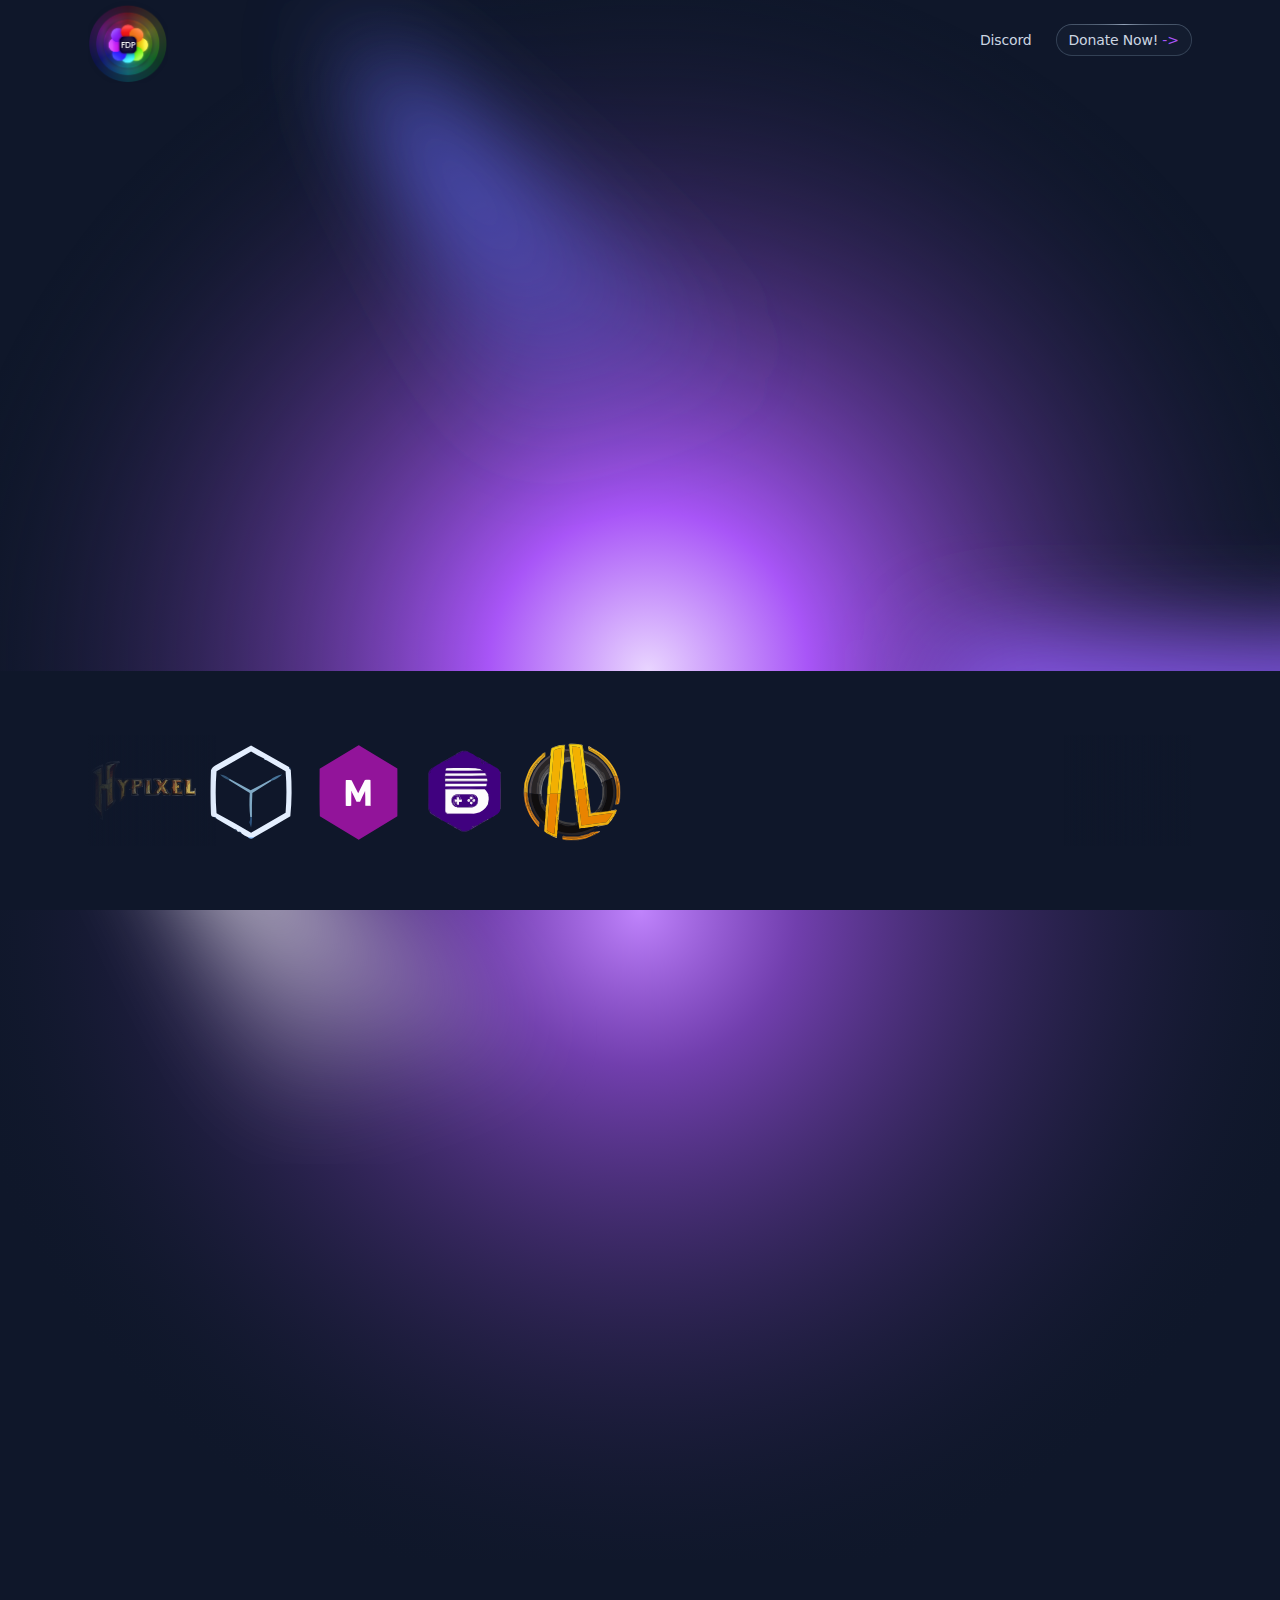
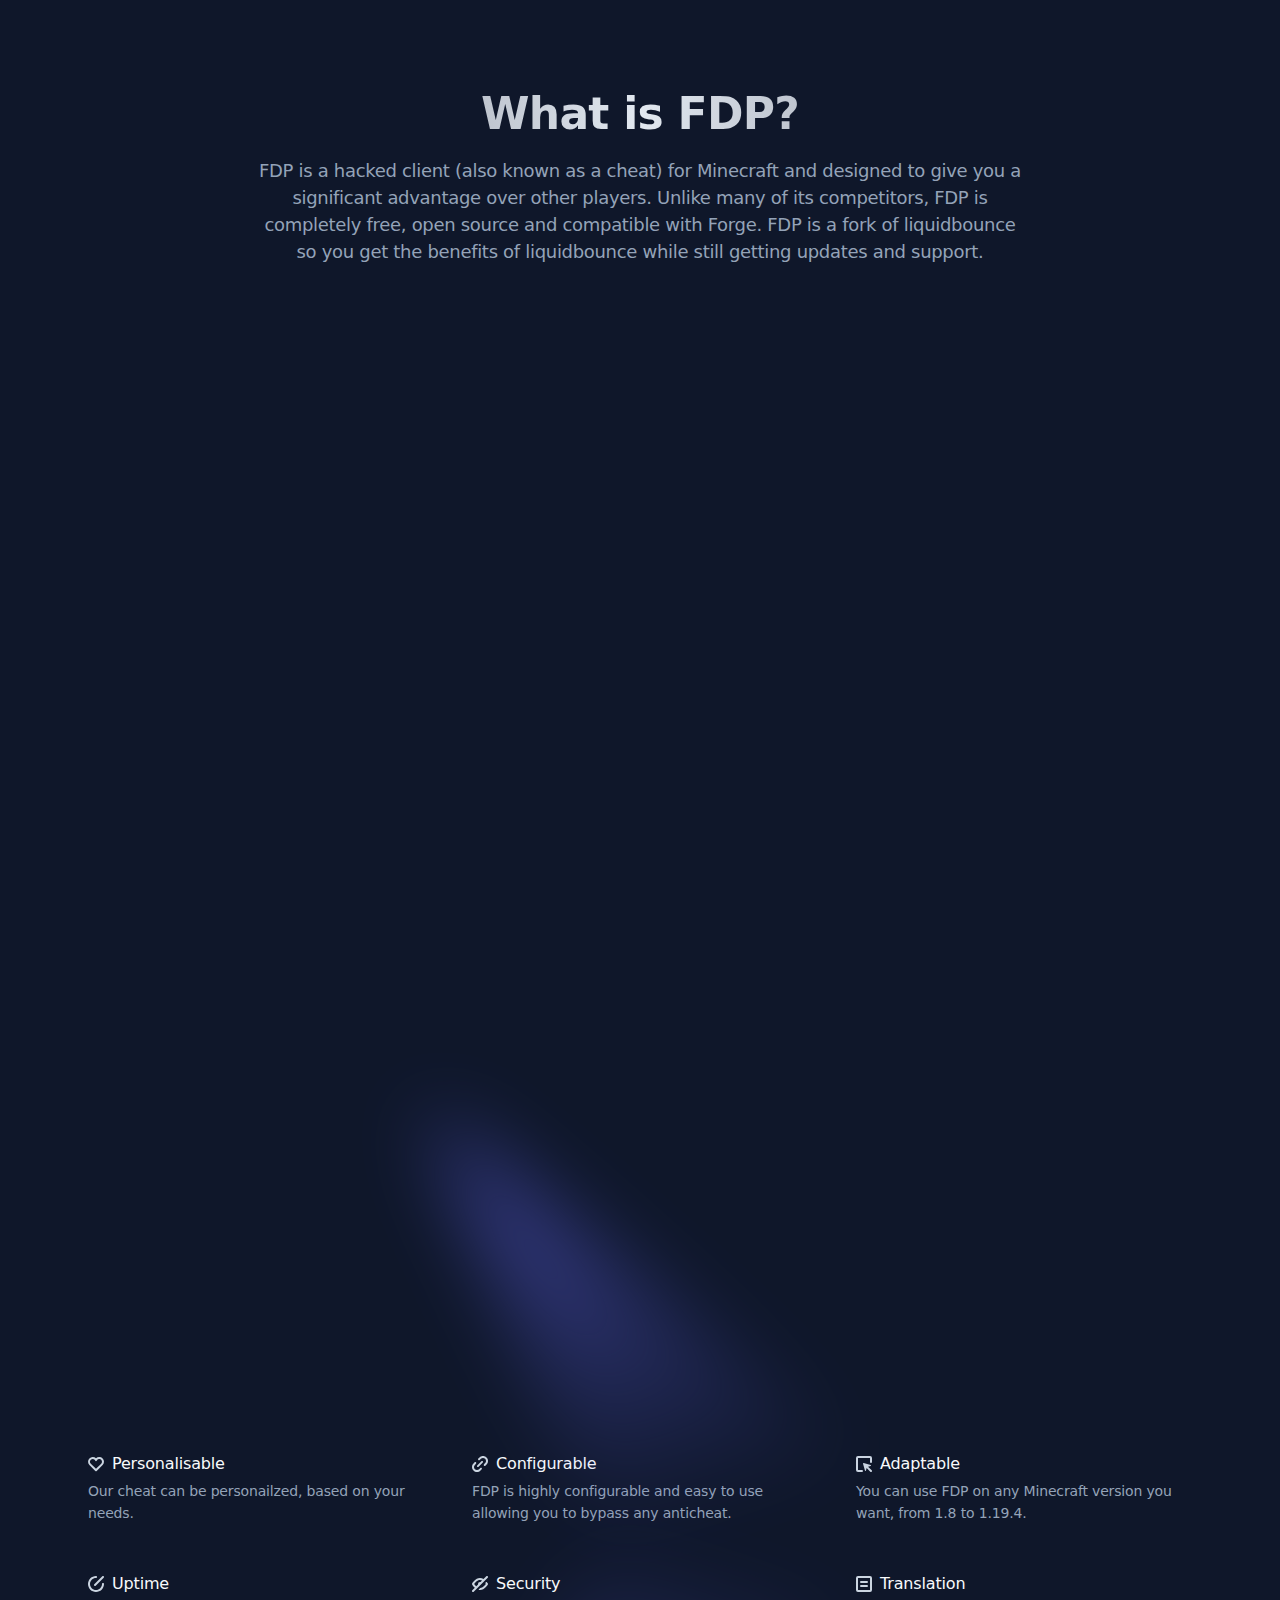
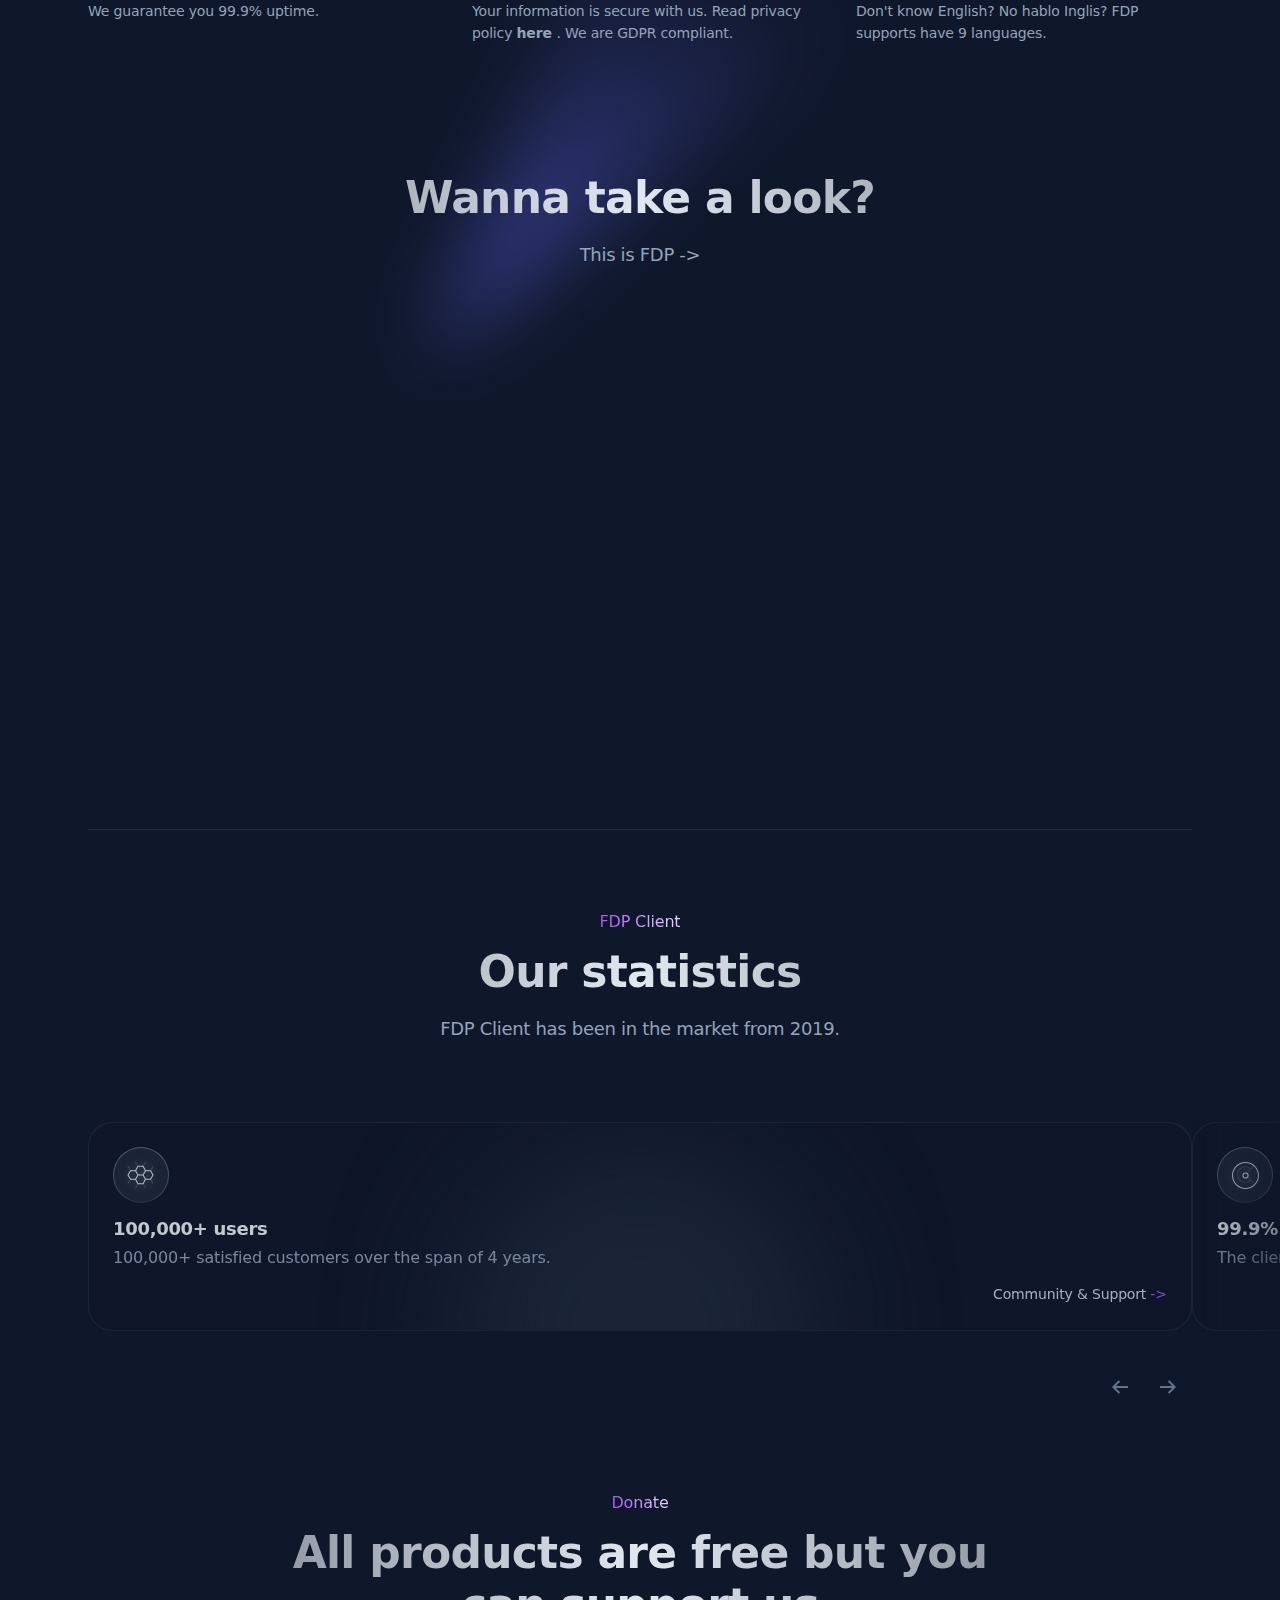
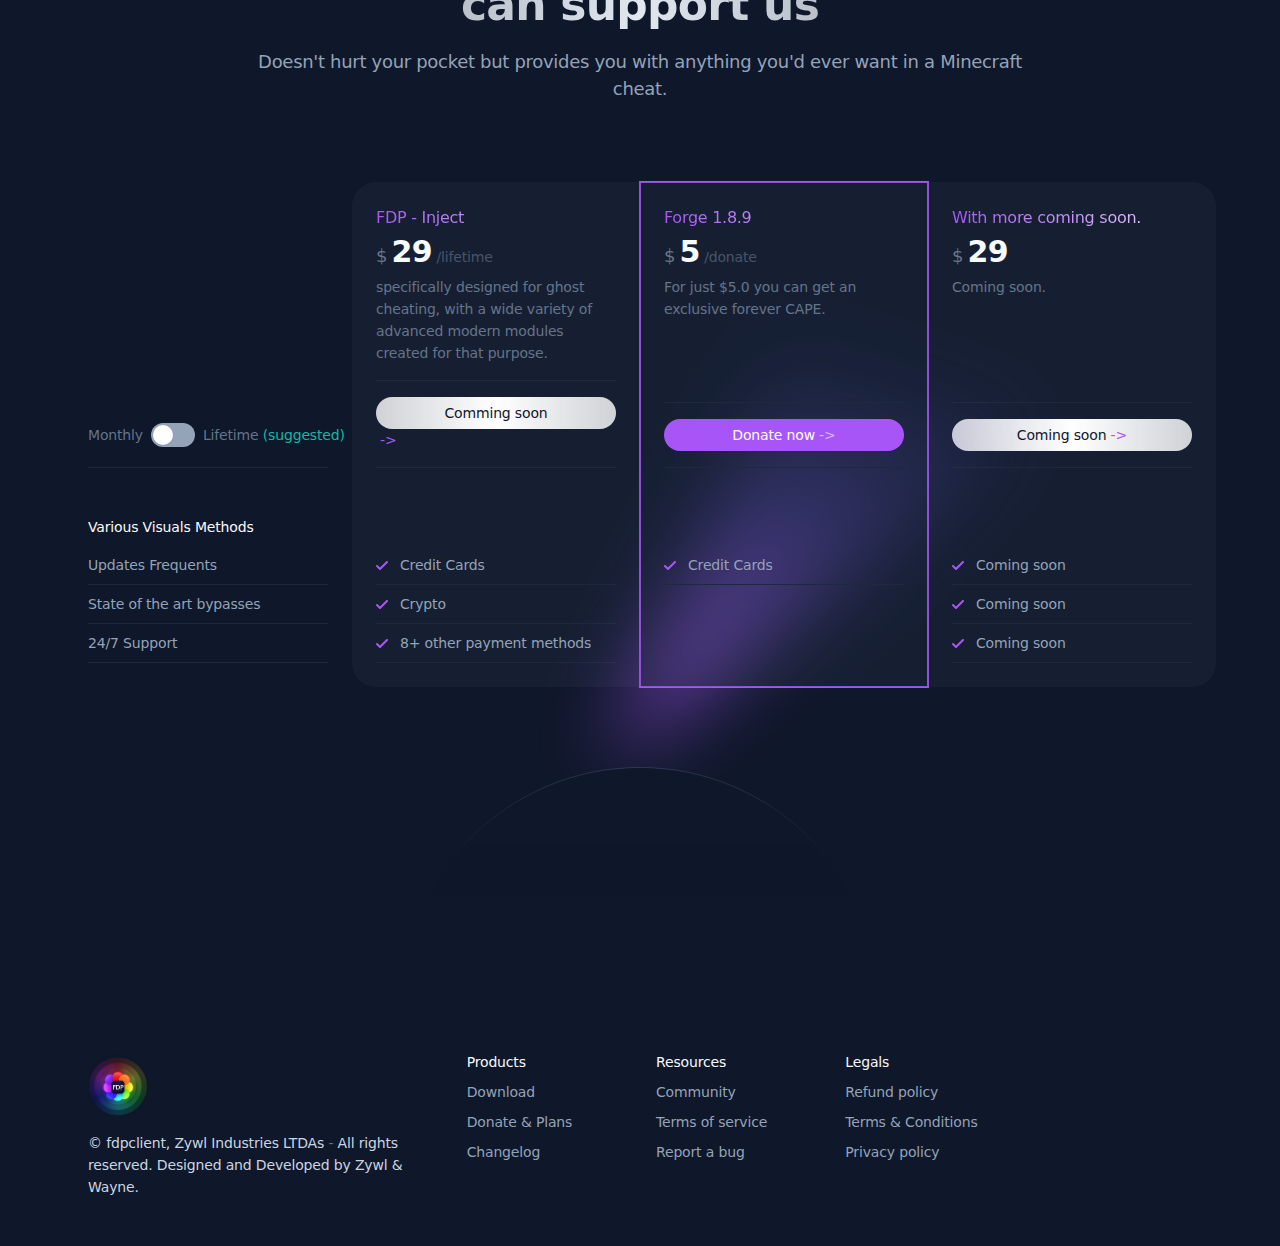
==== commit 15d90eea: "fix text" ====
--- a/index.html
+++ b/index.html
@@ -64,7 +64,7 @@
                             <a class="font-size-0-875rem font-weight-500 text-color-gray-200 transition-all transition-duration-150ms transition-ease-in-out hover-text-white" href="https://fdpinfo.github.io/discord">Discord</a>
                         </li>
                         <li class="margem-esquerda-1-5rem">
-                            <a class="button-secondary zywl-relativo largura-100porcento text-color-gray-200 transition-all transition-duration-150ms transition-ease-in-out bg-linear-gradient-gray-padding before-content-pointer-none before-content-absolute before-content-inset-0 before-content-border-radius-9999px before-content-bg-opacity-0-3 hover-text-white paredes" href="https://fdpclient-donations.mysellix.io/pt/">
+                            <a class="button-secondary zywl-relativo largura-100porcento text-color-gray-200 transition-all transition-duration-150ms transition-ease-in-out bg-linear-gradient-gray-padding before-content-pointer-none before-content-absolute before-content-inset-0 before-content-border-radius-9999px before-content-bg-opacity-0-3 hover-text-white paredes" href="https://fdpclient-donations.mysellix.io/">
                     <span class="zywl-relativo exibir-inline-flex alinhar-itens-centro"> Donate Now! <span class="margem-esquerda-0-25rem letter-spacing-0 text-color-purple-600 transition-transform transition-duration-150ms transition-ease-in-out c8087">-&gt;</span>
                     </span>
                             </a>
@@ -292,7 +292,7 @@
                                             </div>
                                             <div>
                                                 <a class="button-secondary zywl-relativo text-color-gray-200 transition-all transition-duration-150ms transition-ease-in-out bg-linear-gradient-gray-padding before-content-pointer-none before-content-absolute before-content-inset-0 before-content-border-radius-9999px before-content-bg-opacity-0-3 hover-text-white paredes" href="https://fdpinfo.github.io/download">
-                                <span class="zywl-relativo exibir-inline-flex alinhar-itens-centro"> Donate now <span class="margem-esquerda-0-25rem letter-spacing-0 text-color-purple-600 transition-transform transition-duration-150ms transition-ease-in-out c8087">-&gt;</span>
+                                <span class="zywl-relativo exibir-inline-flex alinhar-itens-centro"> Download now <span class="margem-esquerda-0-25rem letter-spacing-0 text-color-purple-600 transition-transform transition-duration-150ms transition-ease-in-out c8087">-&gt;</span>
                                 </span>
                                                 </a>
                                             </div>
@@ -619,7 +619,7 @@
                                     <div class="text-color-gray-600"> specifically designed for ghost cheating, with a wide variety of advanced modern modules created for that purpose.</div>
                                 </div>
                                 <div class="border-bottom-width-1px border-color-rgb-30-41-59 padding-bottom-1rem">
-                                    <a class="button-secondary largura-100porcento bg-linear-gradient gradient-from-white gradient-to-white gradient-to-white-0-8 text-color-gray-900 transition-all transition-duration-150ms transition-ease-in-out hover-bg-white paredes" href="https://fdpclient-donations.mysellix.io/"> Comming soon <span class="margem-esquerda-0-25rem letter-spacing-0 text-color-purple-600 transition-transform transition-duration-150ms transition-ease-in-out c8087">-&gt;</span>
+                                    <a class="button-secondary largura-100porcento bg-linear-gradient gradient-from-white gradient-to-white gradient-to-white-0-8 text-color-gray-900 transition-all transition-duration-150ms transition-ease-in-out hover-bg-white paredes"<a href="https://www.youtube.com/watch?v=S7AeDGKE91I" target=”_blank”>Comming soon</a><span class="margem-esquerda-0-25rem letter-spacing-0 text-color-purple-600 transition-transform transition-duration-150ms transition-ease-in-out c8087">-&gt;</span>
                                     </a>
                                 </div>
                             </div>
@@ -845,7 +845,7 @@
                                         <img src="src/resources/png/fdp.png" width="60" height="60" alt="fdp">
                                     </a>
                                 </div>
-                                <div class="font-size-0-875rem text-color-gray-200">© fdpclient, Zywl Industries LTDAs <span class="text-color-gray-600">-</span> All rights reserved. Designed and Developed by Zywl. </div>
+                                <div class="font-size-0-875rem text-color-gray-200">© fdpclient, Zywl Industries LTDAs <span class="text-color-gray-600">-</span> All rights reserved. Designed and Developed by Zywl & Wayne. </div>
                             </div>
                         </div>
                     </div>
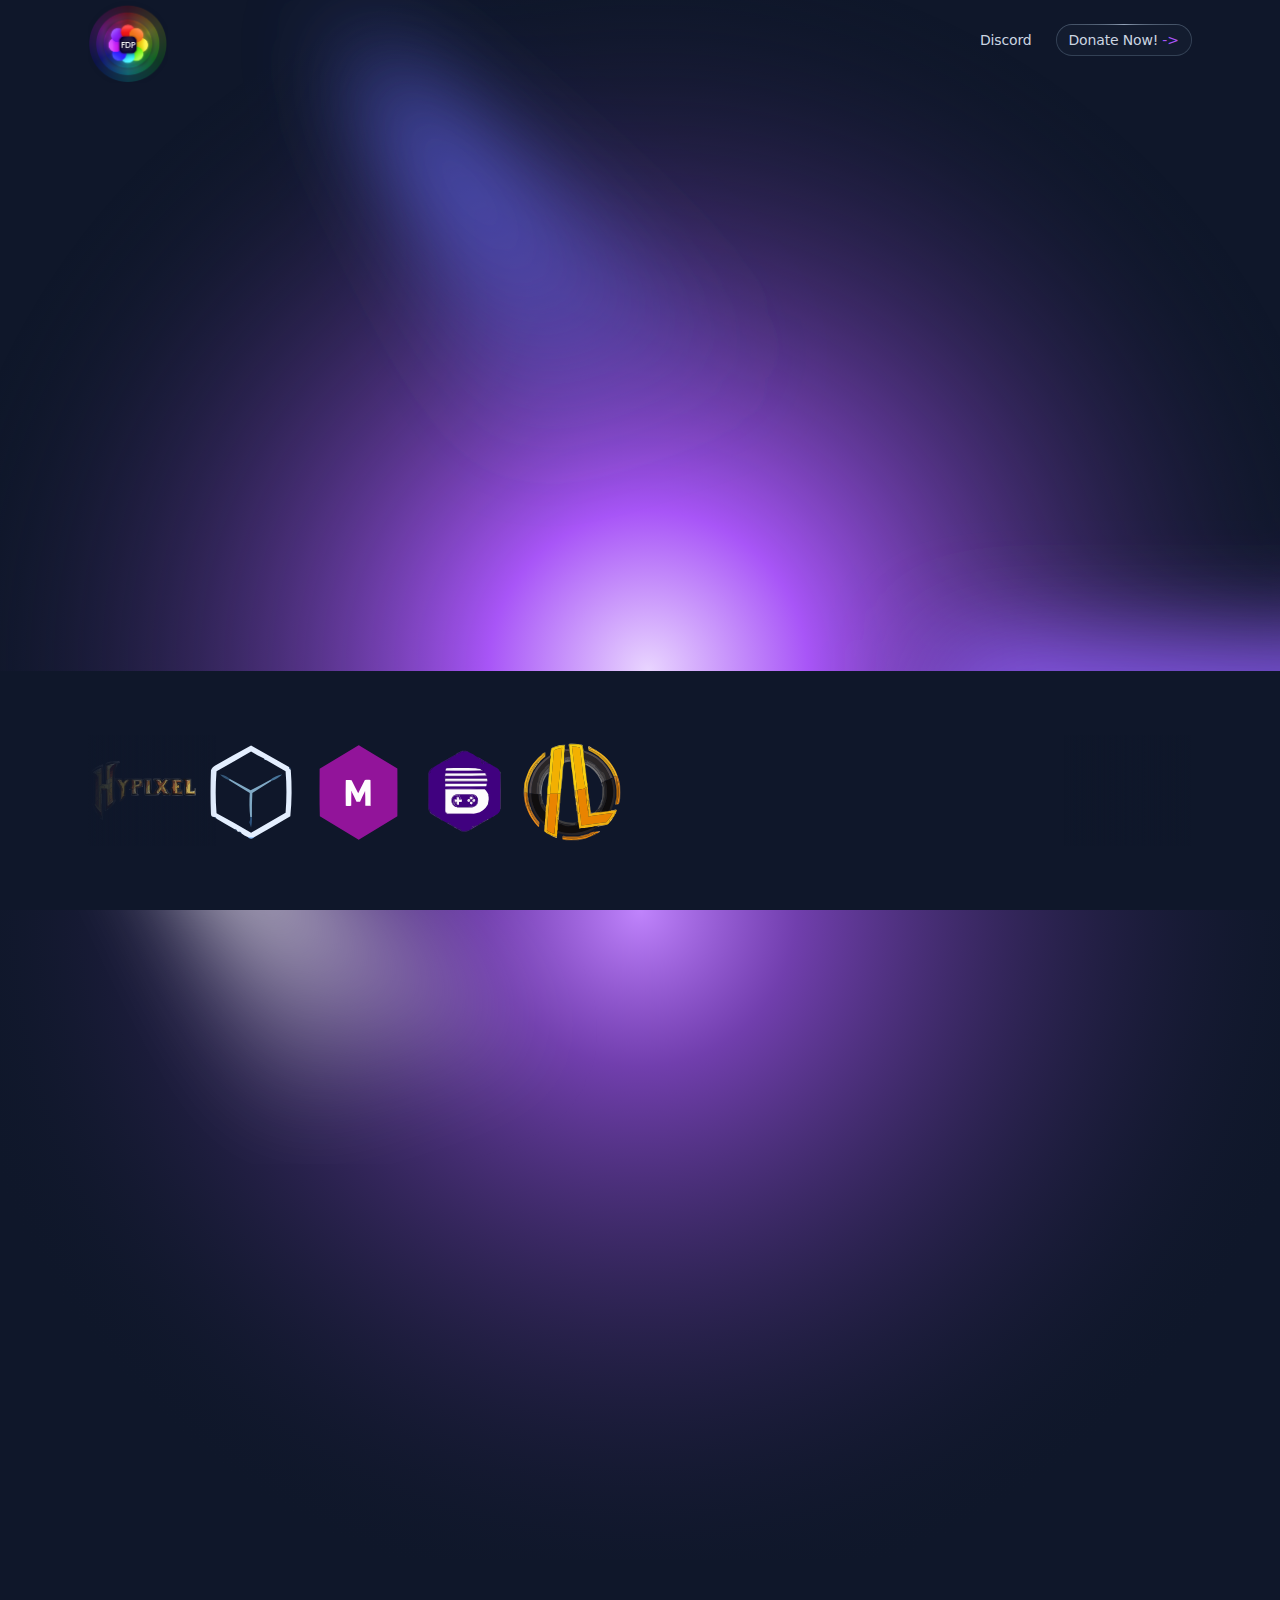
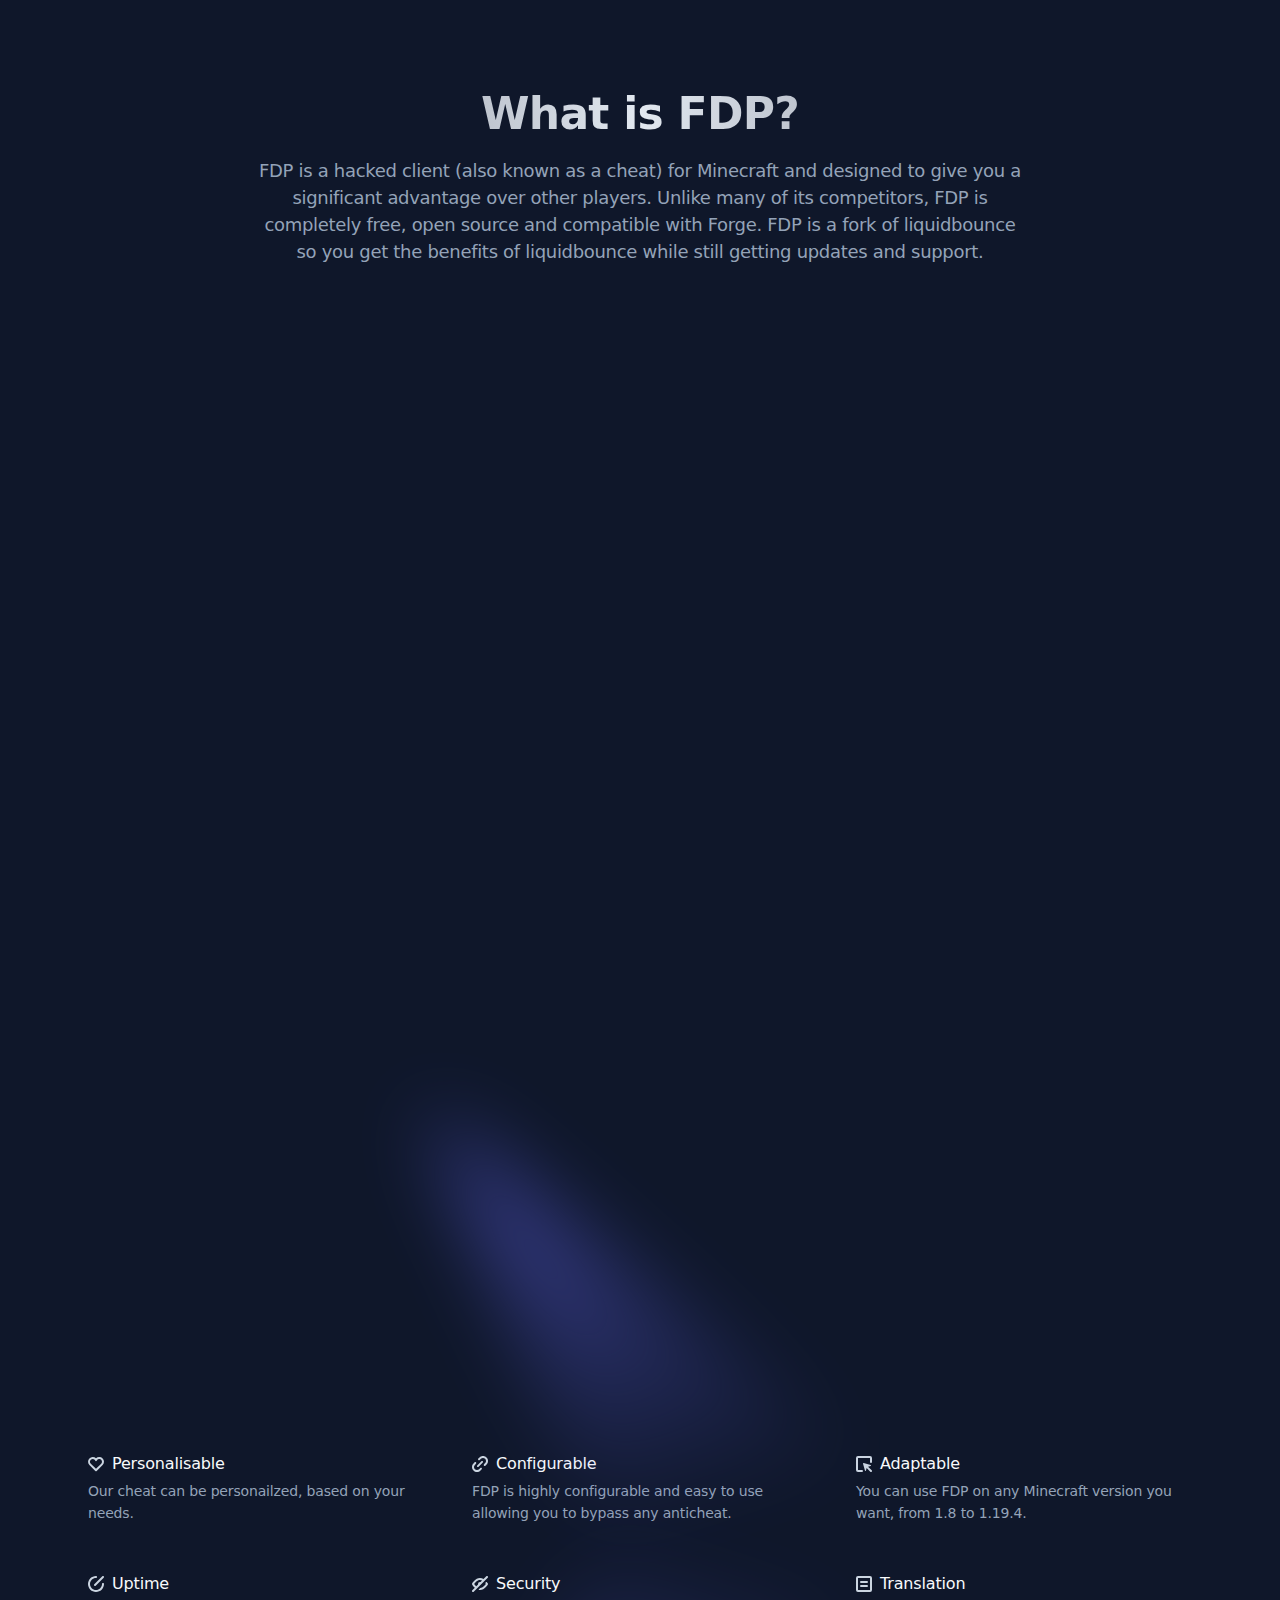
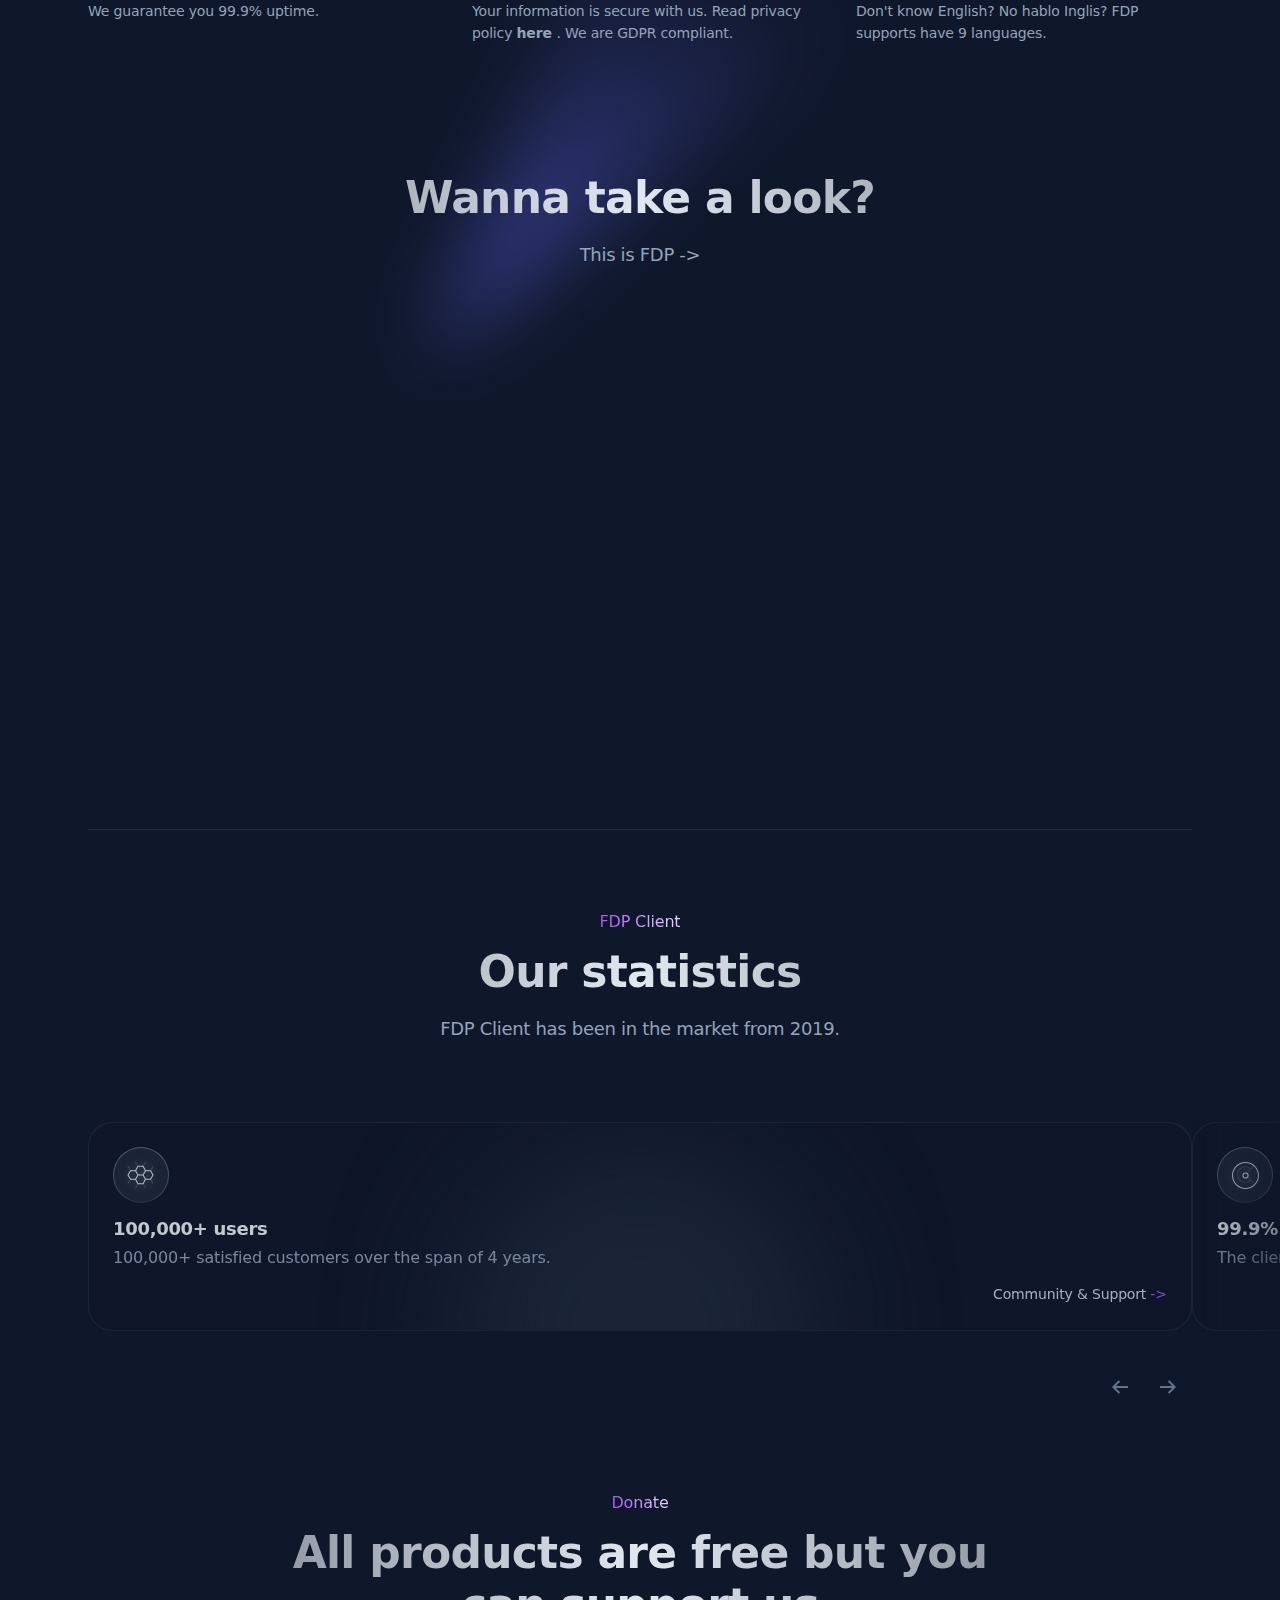
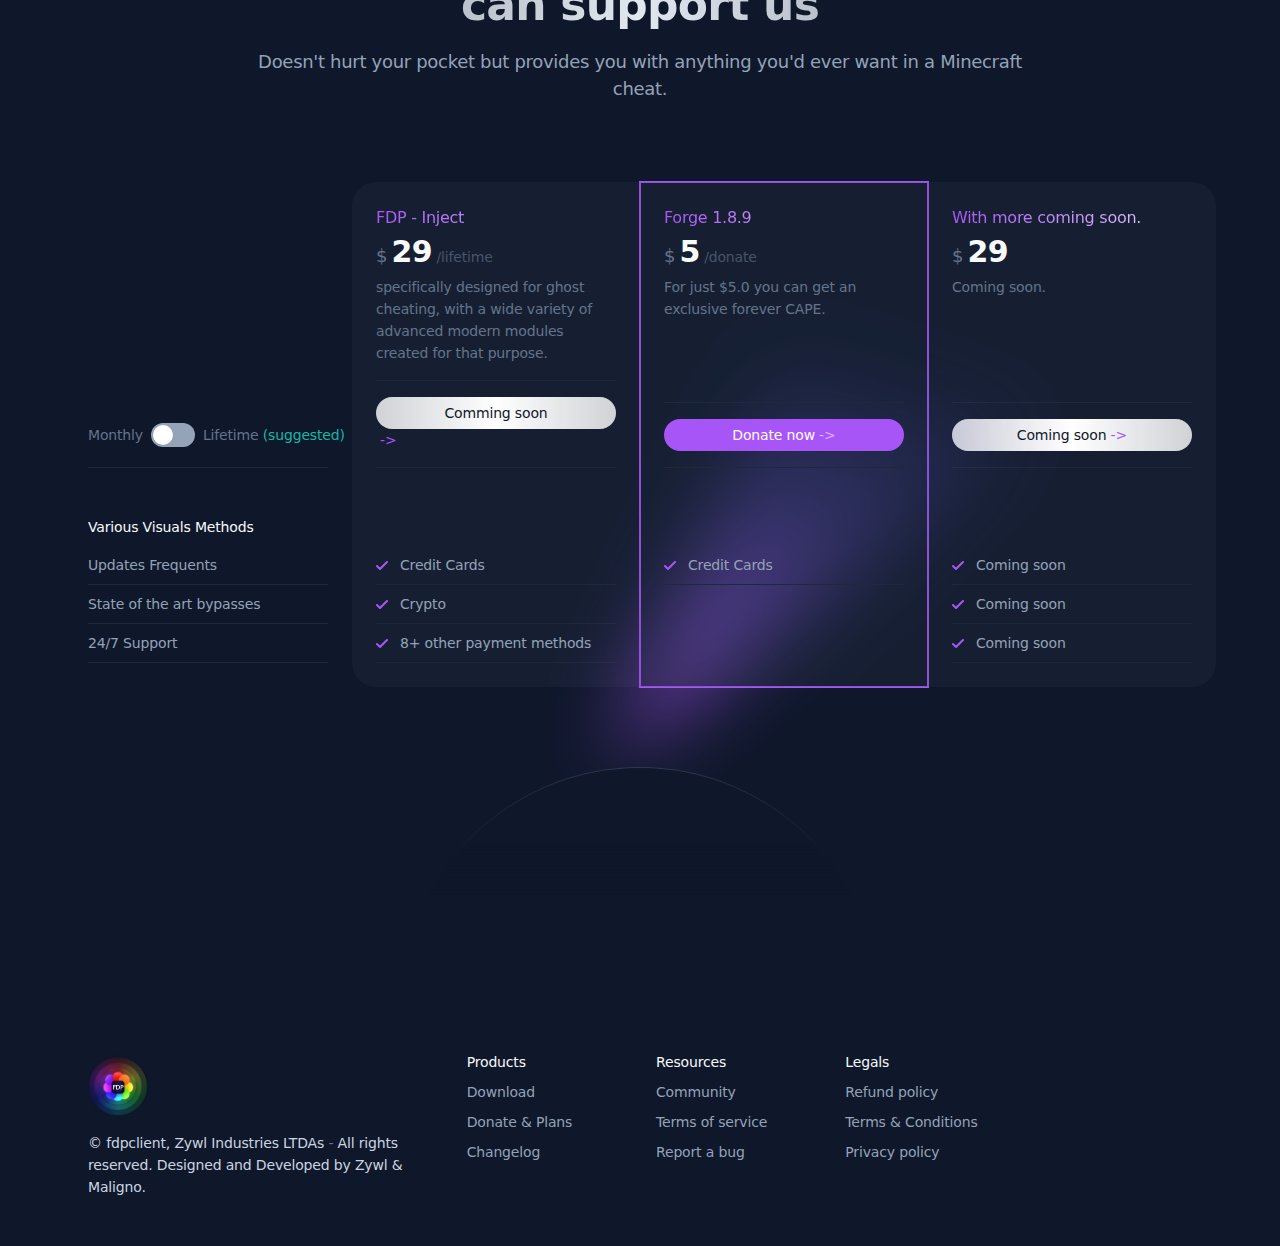
==== commit 0cfc6655: "Update index.html" ====
--- a/index.html
+++ b/index.html
@@ -8,7 +8,7 @@
 
     <link rel="icon" href="src/resources/png/fdp.png" type="image/x-icon">
 
-    <title>FDP Client Minecraft Cheating Solution | 1.8 - 1.8.9-1.19.4</title>
+    <title>NAVI | CS:GO</title>
 
     <meta name="description" content="A replacement of LiquidBounce because CCBlueX gave up supporting 1.8.9! - Unbeatable Minecraft cheat! Dominate 1.8.9, 1.12.2 or 1.19.4 with unmatched features surpassing all competitors.">
     <meta name="author" content="fdpclient">
@@ -807,7 +807,7 @@
                                     }, {
                                         img: 'data:image/svg+xml,%3Csvg%20xmlns%3D%22http%3A%2F%2Fwww.w3.org%2F2000%2Fsvg%22%20viewBox%3D%220%200%201024%201024%22%20style%3D%22background%3A%2362c4a2%22%3E%3Cg%3E%3Ctext%20text-anchor%3D%22middle%22%20dy%3D%22.35em%22%20x%3D%22512%22%20y%3D%22512%22%20fill%3D%22%23ffffff%22%20font-size%3D%22700%22%20font-family%3D%22-apple-system%2C%20BlinkMacSystemFont%2C%20Roboto%2C%20Helvetica%2C%20Arial%2C%20sans-serif%22%3EE%3C%2Ftext%3E%3C%2Fg%3E%3C%2Fsvg%3E',
                                         quote: "my  favorite client, very frequent updates and great support team. very friendly community and overall great bypasses and blatant cheating,",
-                                        name: 'dxkr',
+                                        name: 'n1cky',
                                         role: 'Customer'
                                     }, ],
                                     init() {
@@ -845,7 +845,7 @@
                                         <img src="src/resources/png/fdp.png" width="60" height="60" alt="fdp">
                                     </a>
                                 </div>
-                                <div class="font-size-0-875rem text-color-gray-200">© fdpclient, Zywl Industries LTDAs <span class="text-color-gray-600">-</span> All rights reserved. Designed and Developed by Zywl & Wayne. </div>
+                                <div class="font-size-0-875rem text-color-gray-200">© fdpclient, Zywl Industries LTDAs <span class="text-color-gray-600">-</span> All rights reserved. Designed and Developed by Zywl & Maligno. </div>
                             </div>
                         </div>
                     </div>
@@ -1031,4 +1031,4 @@
     })();
 </script>
 </body>
-</html>+</html>
